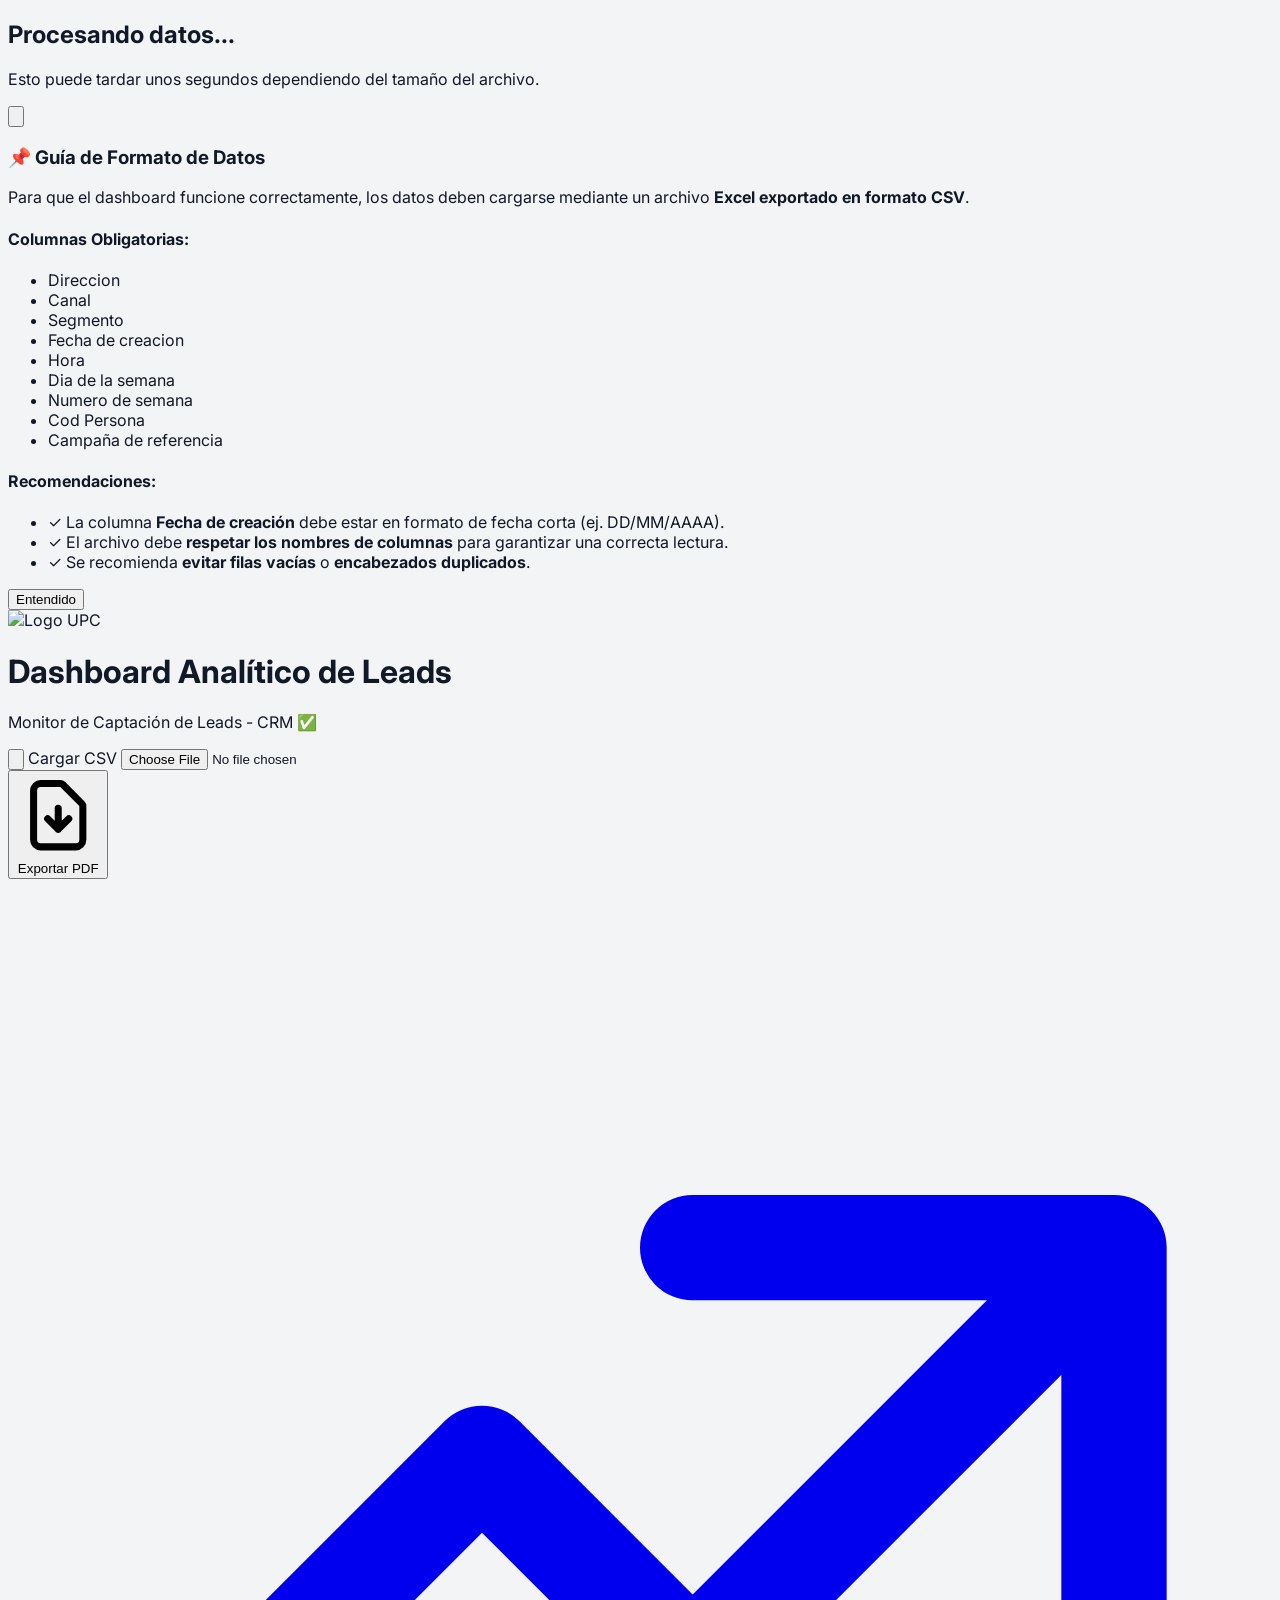
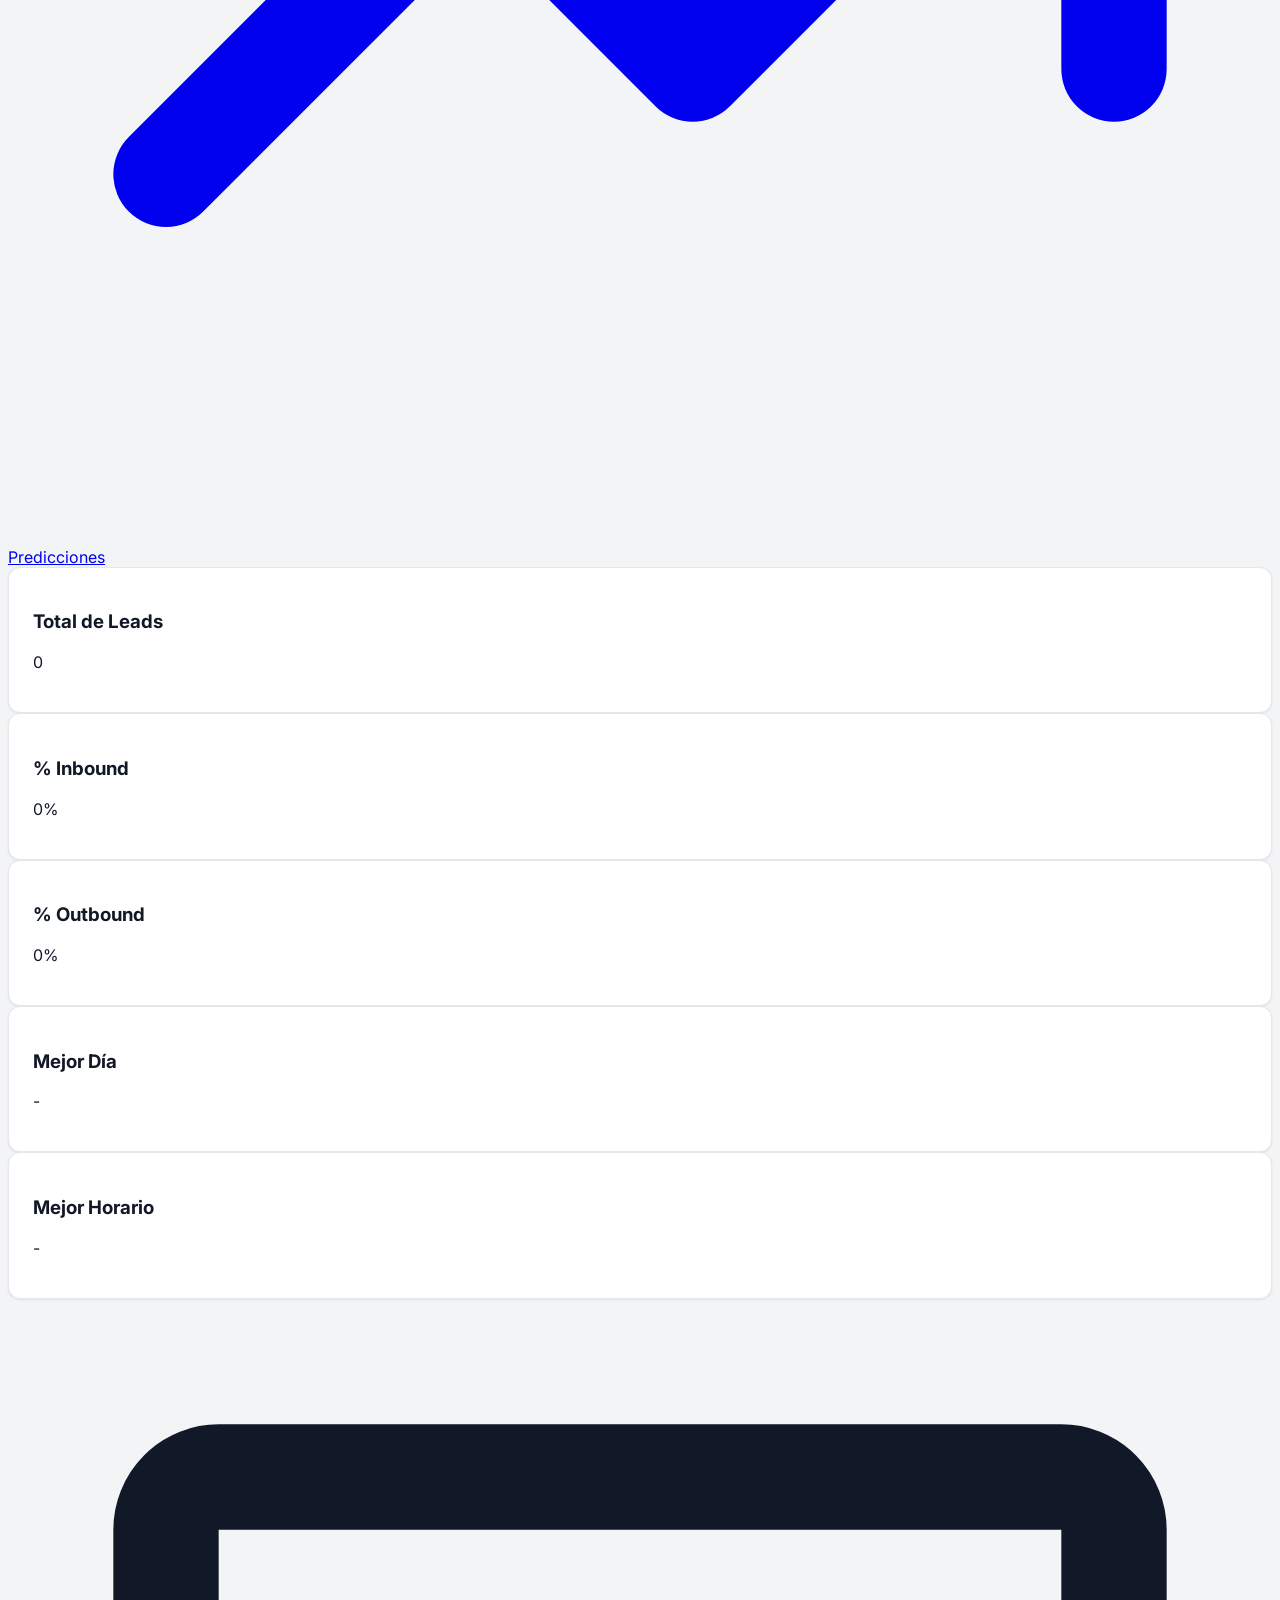
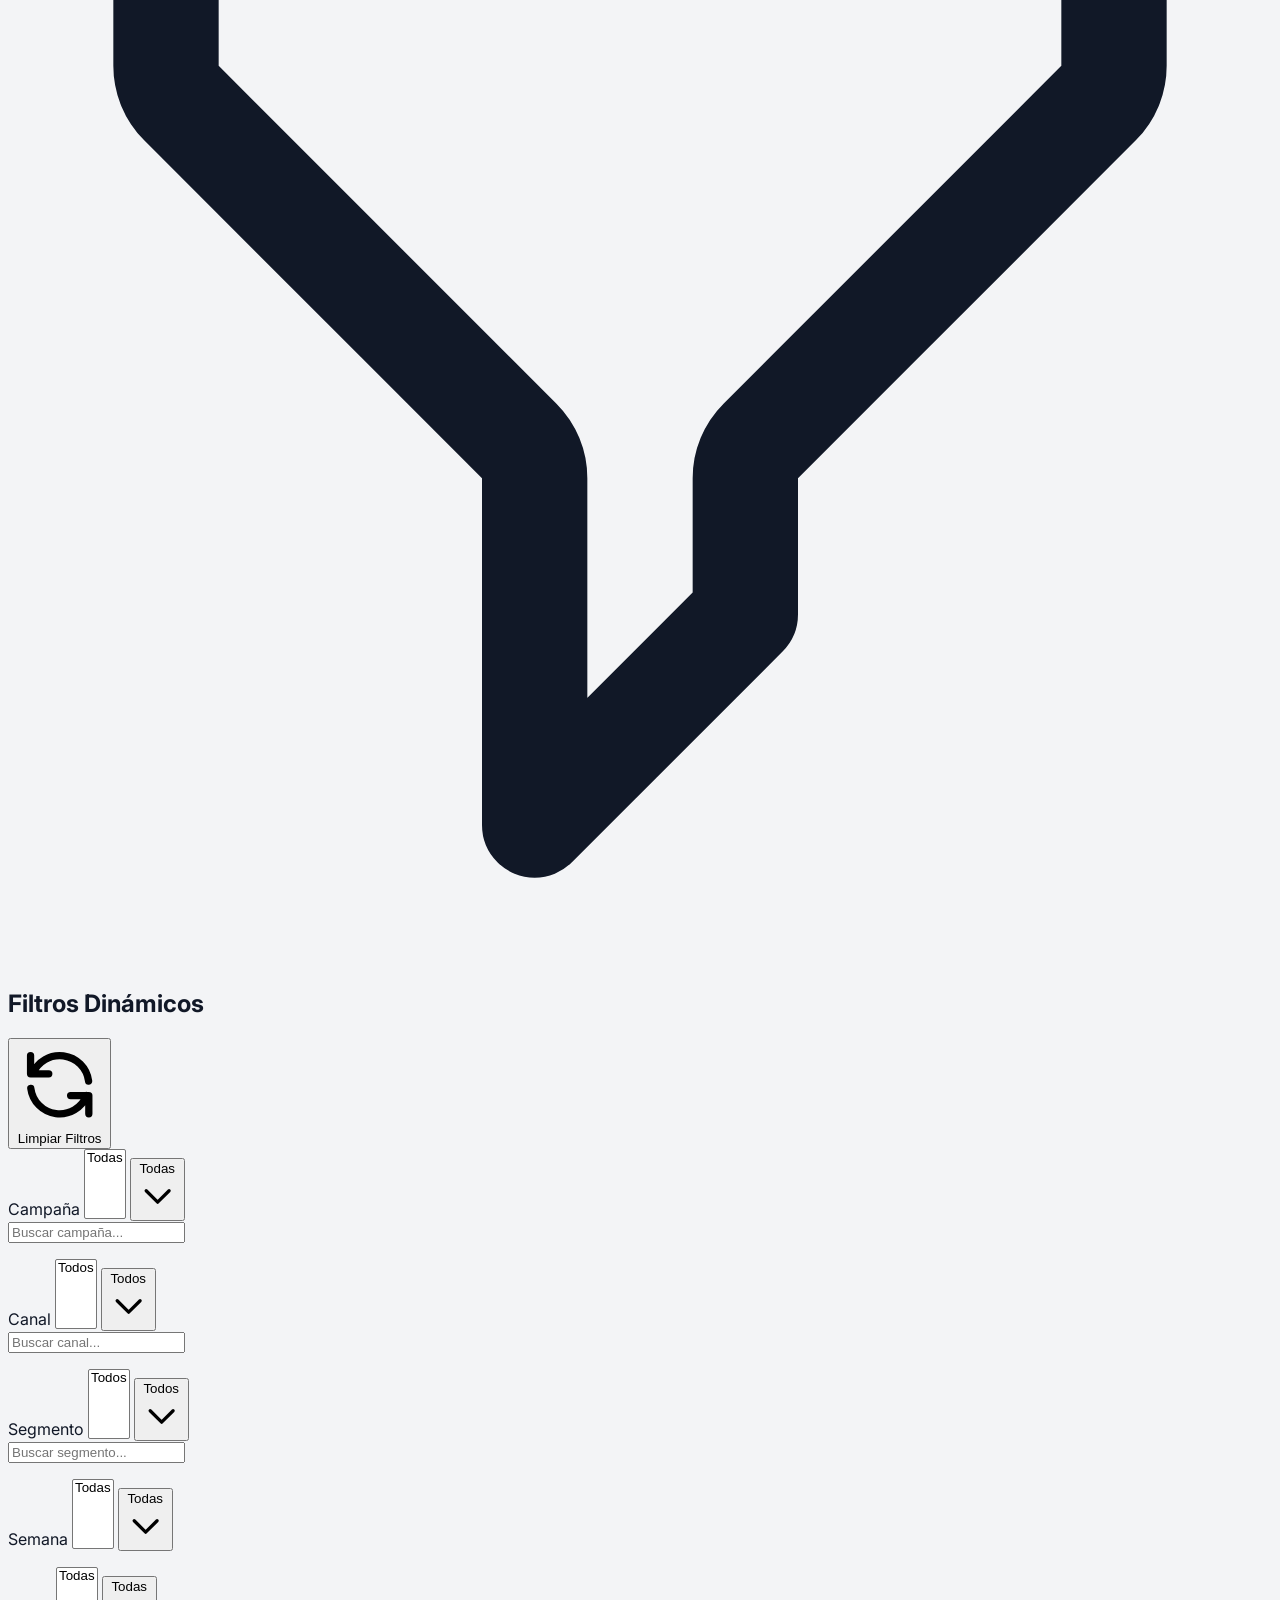
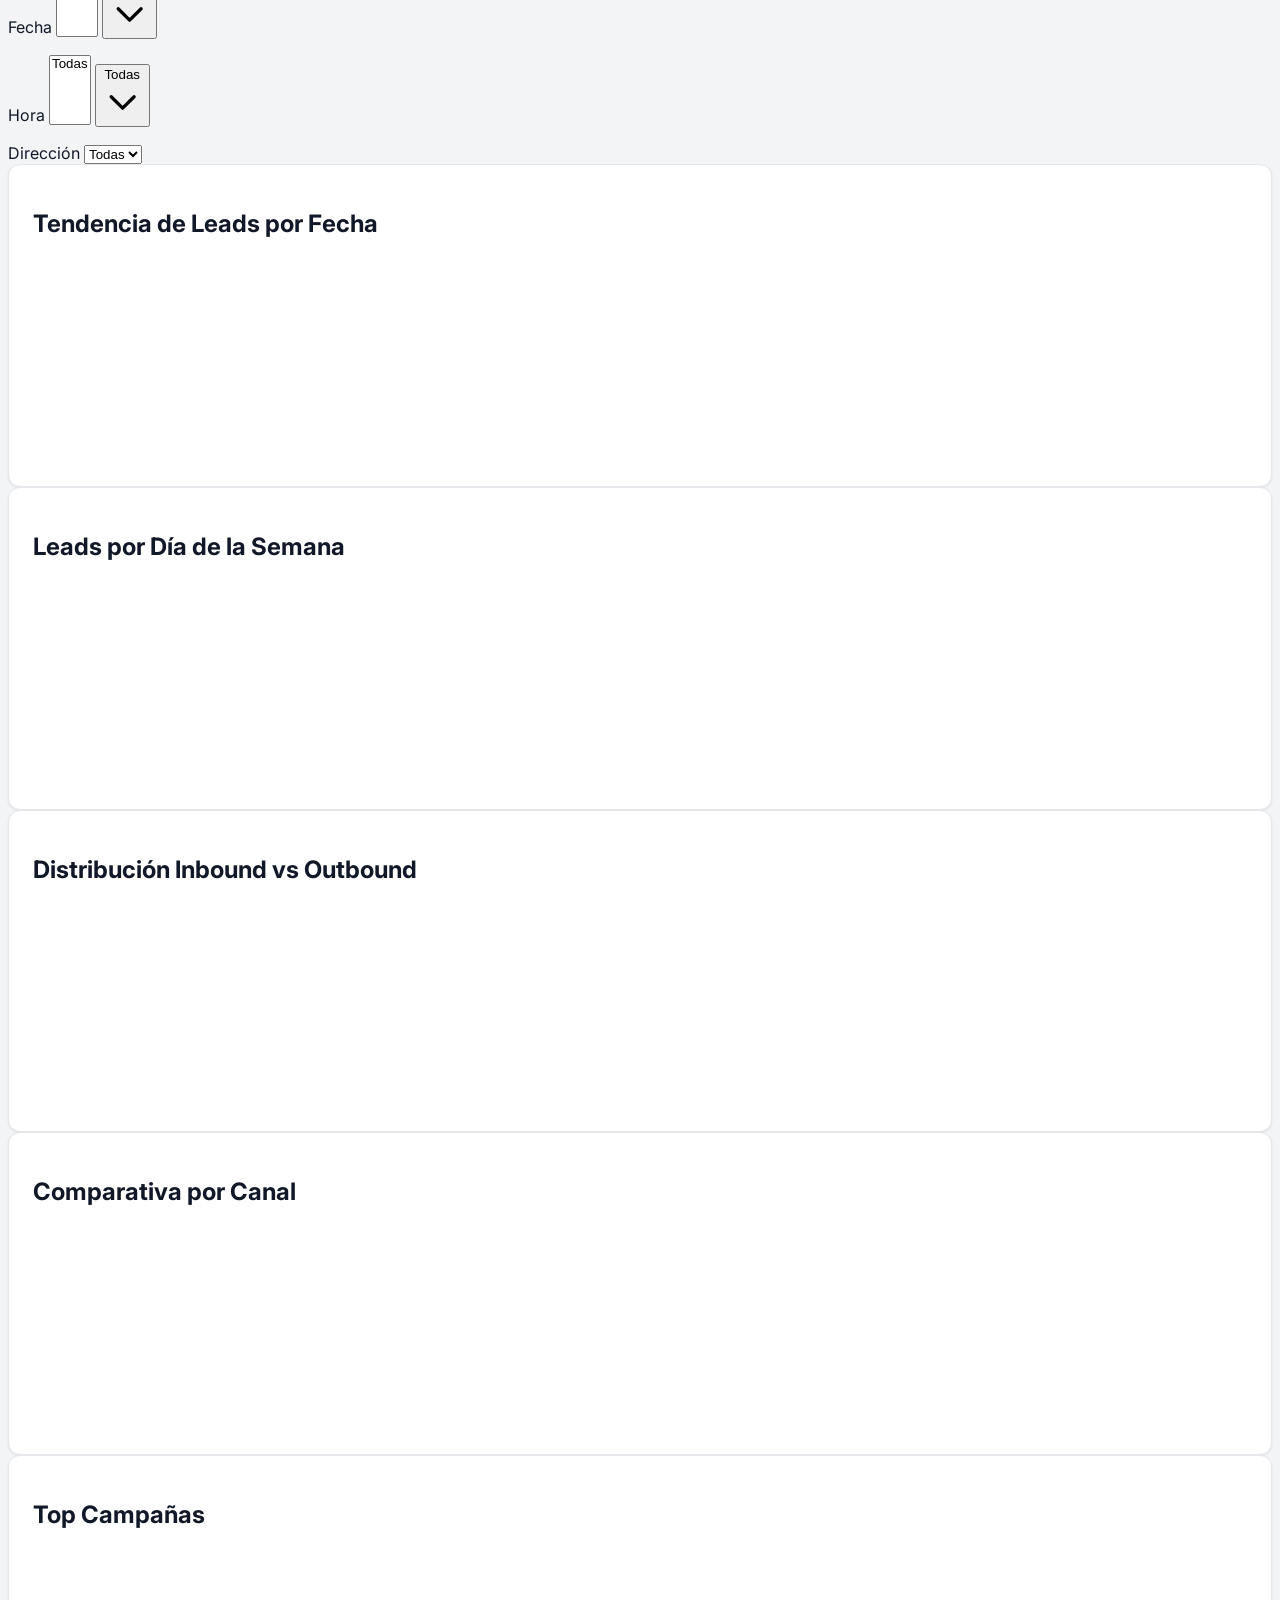
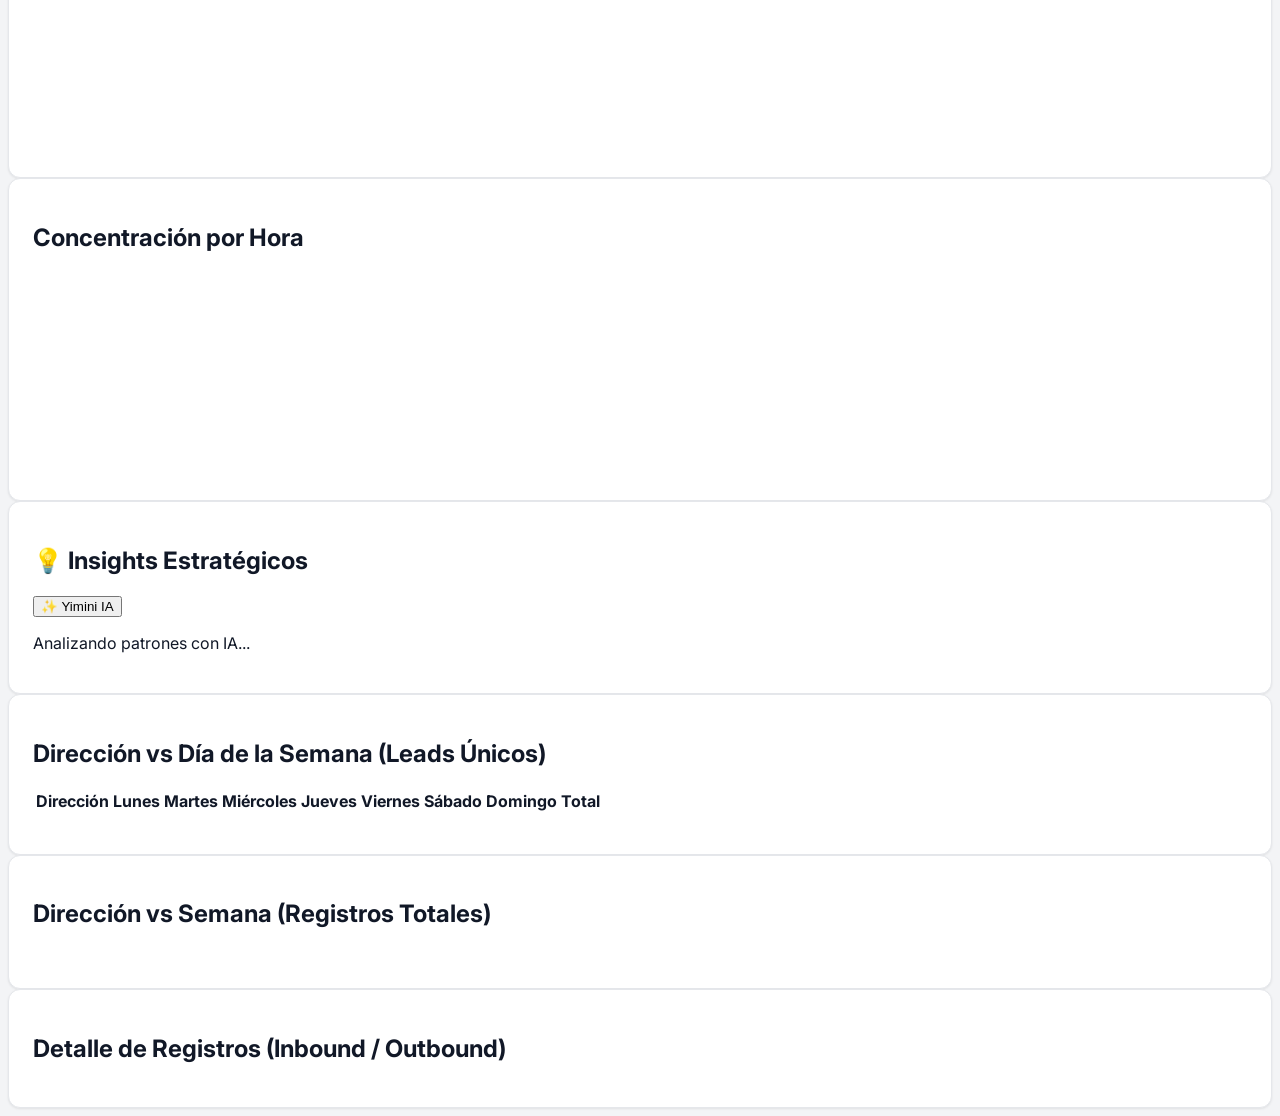
==== index.html @ 5281dd2a "Update index.html Quitamos la regla de leads unicos en el modulo de Dirección vs Semana" ====
<!DOCTYPE html>
<html lang="es">

<head>
    <meta charset="UTF-8">
    <meta name="viewport" content="width=device-width, initial-scale=1.0">
    <title>Dashboard Traffic UPC</title>
    <link rel="icon" type="image/x-icon" href="icon-upc.ico">
    <!-- Tailwind CSS (CDN) -->
    <script src="https://cdn.tailwindcss.com"></script>
    <!-- Chart.js (CDN) -->
    <script src="https://cdn.jsdelivr.net/npm/chart.js"></script>
    <!-- PapaParse (CDN) for CSV -->
    <script src="https://cdnjs.cloudflare.com/ajax/libs/PapaParse/5.4.1/papaparse.min.js"></script>
    <!-- Chart.js Plugin DataLabels -->
    <script src="https://cdn.jsdelivr.net/npm/chartjs-plugin-datalabels@2.0.0"></script>
    <!-- html2pdf.js (CDN) -->
    <script src="https://cdnjs.cloudflare.com/ajax/libs/html2pdf.js/0.10.1/html2pdf.bundle.min.js"></script>
    <!-- Google Fonts -->
    <link href="https://fonts.googleapis.com/css2?family=Inter:wght@300;400;500;600;700&display=swap" rel="stylesheet">
    <style>
        body {
            font-family: 'Inter', sans-serif;
            background-color: #f3f4f6;
            color: #111827;
        }

        .upc-red {
            color: #D50000;
        }

        .bg-upc-red {
            background-color: #D50000;
        }

        .border-upc-red {
            border-color: #D50000;
        }

        .card {
            background: white;
            border-radius: 12px;
            box-shadow: 0 1px 3px 0 rgba(0, 0, 0, 0.05), 0 1px 2px 0 rgba(0, 0, 0, 0.03);
            border: 1px solid #e5e7eb;
            padding: 1.5rem;
            transition: transform 0.2s, box-shadow 0.2s;
        }

        .card:hover {
            transform: translateY(-2px);
            box-shadow: 0 10px 15px -3px rgba(0, 0, 0, 0.05), 0 4px 6px -2px rgba(0, 0, 0, 0.025);
        }


    </style>
    <script>
        tailwind.config = {
            theme: {
                extend: {
                    fontFamily: { sans: ['Inter', 'sans-serif'] },
                    colors: {
                        upc: { red: '#D50000', dark: '#1F2937', gray: '#6B7280', light: '#F9FAFB' }
                    },
                    animation: {
                        'glow-pulse': 'glow-pulse 2s cubic-bezier(0.4, 0, 0.6, 1) infinite',
                    },
                    keyframes: {
                        'glow-pulse': {
                            '0%, 100%': { transform: 'scale(1)', boxShadow: '0 0 0 0 rgba(59, 130, 246, 0.6)' },
                            '50%': { transform: 'scale(1.05)', boxShadow: '0 0 0 10px rgba(59, 130, 246, 0)' },
                        }
                    }
                }
            }
        }
    </script>
</head>

<body class="p-6">
    <!-- Global Loader Overlay -->
    <div id="globalLoader"
        class="fixed inset-0 z-[100] hidden flex-col items-center justify-center bg-white/90 backdrop-blur-sm transition-opacity">
        <div class="animate-spin rounded-full h-16 w-16 border-t-4 border-b-4 border-red-600 mb-4 shadow-lg"></div>
        <h2 class="text-xl font-semibold text-gray-800">Procesando datos...</h2>
        <p class="text-sm text-gray-500 mt-2 text-center max-w-sm">Esto puede tardar unos segundos dependiendo del
            tamaño del archivo.</p>
    </div>

    <!-- Info Modal -->
    <div id="infoModal" class="fixed inset-0 z-[110] hidden flex items-center justify-center bg-gray-900/50 backdrop-blur-sm transition-opacity">
        <div class="bg-white rounded-xl shadow-2xl p-6 max-w-lg w-full mx-4 relative">
            <button onclick="document.getElementById('infoModal').classList.add('hidden')" class="absolute top-4 right-4 text-gray-400 hover:text-gray-600">
                <svg class="w-6 h-6" fill="none" stroke="currentColor" viewBox="0 0 24 24"><path stroke-linecap="round" stroke-linejoin="round" stroke-width="2" d="M6 18L18 6M6 6l12 12"></path></svg>
            </button>
            <h3 class="text-xl font-bold text-gray-900 mb-4 flex items-center">
                <span class="text-red-600 mr-2">📌</span> Guía de Formato de Datos
            </h3>
            <p class="text-sm text-gray-600 mb-4">
                Para que el dashboard funcione correctamente, los datos deben cargarse mediante un archivo <strong>Excel exportado en formato CSV</strong>.
            </p>
            <div class="bg-gray-50 border border-gray-200 rounded-lg p-4 mb-4">
                <h4 class="text-sm font-semibold text-gray-800 mb-2">Columnas Obligatorias:</h4>
                <ul class="grid grid-cols-2 gap-2 text-xs text-gray-600 list-disc list-inside font-medium">
                    <li>Direccion</li>
                    <li>Canal</li>
                    <li>Segmento</li>
                    <li>Fecha de creacion</li>
                    <li>Hora</li>
                    <li>Dia de la semana</li>
                    <li>Numero de semana</li>
                    <li>Cod Persona</li>
                    <li>Campaña de referencia</li>
                </ul>
            </div>
            <h4 class="text-sm font-semibold text-gray-800 mb-2">Recomendaciones:</h4>
            <ul class="text-sm text-gray-600 space-y-2 mb-6">
                <li class="flex items-start"><span class="text-green-500 mr-2 font-bold">✓</span> <span>La columna <strong>Fecha de creación</strong> debe estar en formato de fecha corta (ej. DD/MM/AAAA).</span></li>
                <li class="flex items-start"><span class="text-green-500 mr-2 font-bold">✓</span> <span>El archivo debe <strong>respetar los nombres de columnas</strong> para garantizar una correcta lectura.</span></li>
                <li class="flex items-start"><span class="text-green-500 mr-2 font-bold">✓</span> <span>Se recomienda <strong>evitar filas vacías</strong> o <strong>encabezados duplicados</strong>.</span></li>
            </ul>
            <button onclick="document.getElementById('infoModal').classList.add('hidden')" class="w-full bg-red-600 text-white font-medium py-2 rounded-lg hover:bg-red-700 transition shadow-sm">
                Entendido
            </button>
        </div>
    </div>


    <!-- Header -->
    <header
        class="flex flex-col md:flex-row justify-between items-start md:items-center mb-10 border-b border-gray-200 pb-6">
        <div class="mb-4 md:mb-0 flex items-center">
            <img src="upc.png" alt="Logo UPC" width="" class="h-12.5 w-auto mr-4 object-contain">
            <div>
                <h1 class="text-3xl font-bold text-gray-900 tracking-tight">Dashboard Analítico de Leads</h1>
                <p class="text-gray-500 mt-1 font-medium">Monitor de Captación de Leads - CRM ✅</p>
            </div>
        </div>
        <div class="flex items-center space-x-4">
            <div class="flex items-center space-x-2">
                  <button onclick="document.getElementById('infoModal').classList.remove('hidden')" class="text-gray-400 hover:text-red-600 transition bg-gray-50 hover:bg-red-50 p-2 rounded-lg border border-gray-200 shadow-sm" title="Guía de formato CSV">
                    <svg class="w-5 h-5" fill="none" stroke="currentColor" viewBox="0 0 24 24"><path stroke-linecap="round" stroke-linejoin="round" stroke-width="2" d="M13 16h-1v-4h-1m1-4h.01M21 12a9 9 0 11-18 0 9 9 0 0118 0z"></path></svg>
                </button>
                <label
                    class="bg-red-600 border border-gray-300 text-white px-4 py-2 rounded-lg shadow-sm cursor-pointer hover:bg-gray-50 hover:text-gray-900 font-medium transition text-sm">
                    Cargar CSV
                    <input type="file" id="dataFile" class="hidden" accept=".csv,.json">
                </label>
            </div>
             <button onclick="exportToPDF()"
                class="bg-gray-800 border border-gray-800 text-white px-4 py-2 rounded-lg shadow-sm hover:bg-gray-900 font-medium transition text-sm flex items-center gap-2">
                <svg class="w-4 h-4" fill="none" stroke="currentColor" viewBox="0 0 24 24"><path stroke-linecap="round" stroke-linejoin="round" stroke-width="2" d="M12 10v6m0 0l-3-3m3 3l3-3m2 8H7a2 2 0 01-2-2V5a2 2 0 012-2h5.586a1 1 0 01.707.293l5.414 5.414a1 1 0 01.293.707V19a2 2 0 01-2 2z"></path></svg>
                Exportar PDF
            </button>
             <a href="email_dashboard.html"
                    class="bg-blue-600 border border-blue-600 text-white px-4 py-2 rounded-lg shadow-sm hover:bg-blue-700 font-medium transition text-sm flex items-center gap-2">
                    <svg class="w-4 h-4" fill="none" stroke="currentColor" viewBox="0 0 24 24"><path stroke-linecap="round" stroke-linejoin="round" stroke-width="2" d="M13 7h8m0 0v8m0-8l-8 8-4-4-6 6"></path></svg>
                    Predicciones
                </a>
        </div>
    </header>

    <div id="exportable-area">
    <!-- KPIs -->
    <div class="grid grid-cols-1 md:grid-cols-5 gap-6 mb-10 kpi-container">
        <div class="card flex flex-col justify-center">
            <h3 class="text-gray-400 text-xs font-semibold uppercase tracking-wider">Total de Leads</h3>
            <p id="kpiTotal" class="text-4xl font-bold text-gray-900 mt-2">0</p>
        </div>
        <div class="card flex flex-col justify-center">
            <h3 class="text-gray-400 text-xs font-semibold uppercase tracking-wider">% Inbound</h3>
            <p id="kpiInbound" class="text-4xl font-bold text-gray-900 mt-2">0%</p>
        </div>
        <div class="card flex flex-col justify-center">
            <h3 class="text-gray-400 text-xs font-semibold uppercase tracking-wider">% Outbound</h3>
            <p id="kpiOutbound" class="text-4xl font-bold text-gray-900 mt-2">0%</p>
        </div>
        <div class="card flex flex-col justify-center">
            <h3 class="text-gray-400 text-xs font-semibold uppercase tracking-wider">Mejor Día</h3>
            <p id="kpiBestDay" class="text-4xl font-bold text-gray-900 mt-2">-</p>
        </div>
        <div class="card flex flex-col justify-center">
            <h3 class="text-gray-400 text-xs font-semibold uppercase tracking-wider">Mejor Horario</h3>
            <p id="kpiBestHour" class="text-4xl font-bold text-gray-900 mt-2">-</p>
        </div>
    </div>

    <!-- Filtros -->
    <div class="bg-white p-6 rounded-xl border border-gray-200 shadow-sm mb-10">
        <div class="flex justify-between items-center mb-4">
            <h2 class="text-sm font-bold text-gray-800 flex items-center">
                <svg class="w-5 h-5 mr-2 text-red-600" fill="none" stroke="currentColor" viewBox="0 0 24 24"><path stroke-linecap="round" stroke-linejoin="round" stroke-width="2" d="M3 4a1 1 0 011-1h16a1 1 0 011 1v2.586a1 1 0 01-.293.707l-6.414 6.414a1 1 0 00-.293.707V17l-4 4v-6.586a1 1 0 00-.293-.707L3.293 7.293A1 1 0 013 6.586V4z"></path></svg>
                Filtros Dinámicos
            </h2>
            <button type="button" onclick="resetFilters()" class="text-xs font-semibold text-gray-500 hover:text-red-600 transition flex items-center gap-1 bg-gray-50 hover:bg-gray-100 px-2.5 py-1.5 rounded-md border border-gray-200">
                <svg class="w-3.5 h-3.5" fill="none" stroke="currentColor" viewBox="0 0 24 24"><path stroke-linecap="round" stroke-linejoin="round" stroke-width="2" d="M4 4v5h.582m15.356 2A8.001 8.001 0 004.582 9m0 0H9m11 11v-5h-.581m0 0a8.003 8.003 0 01-15.357-2m15.357 2H15"></path></svg>
                Limpiar Filtros
            </button>
        </div>
        <div class="flex flex-wrap gap-5 items-start">
            <!-- Dropdown Múltiple: Campaña -->
            <div class="flex-1 min-w-[150px] relative" id="container-filterCampaign">
                <label class="block text-xs font-semibold text-gray-500 uppercase tracking-wider mb-2">Campaña</label>
                <select id="filterCampaign" multiple class="hidden"><option value="ALL">Todas</option></select>
                <button type="button" class="w-full bg-gray-50 border border-gray-200 text-gray-700 rounded-lg p-2.5 text-left hover:bg-gray-100 focus:ring-2 focus:ring-red-100 focus:border-red-500 focus:outline-none transition text-sm flex justify-between items-center" onclick="toggleDropdown('filterCampaign', event)">
                    <span id="label-filterCampaign" class="truncate block pr-2 font-medium">Todas</span>
                    <svg class="w-4 h-4 text-gray-400 shrink-0 ml-2" fill="none" stroke="currentColor" viewBox="0 0 24 24"><path stroke-linecap="round" stroke-linejoin="round" stroke-width="2" d="M19 9l-7 7-7-7"></path></svg>
                </button>
                <div id="dropdown-filterCampaign" class="absolute z-50 w-full mt-1 bg-white border border-gray-200 rounded-xl shadow-xl hidden flex flex-col max-h-60">
                    <div class="p-2 border-b border-gray-100">
                        <input type="text" placeholder="Buscar campaña..." class="dropdown-search w-full text-xs p-1.5 border border-gray-200 rounded focus:outline-none focus:border-red-400 focus:ring-1 focus:ring-red-400 transition" data-list-id="list-filterCampaign" onkeyup="filterDropdownOptions('list-filterCampaign', this.value)" onclick="event.stopPropagation()">
                    </div>
                    <ul id="list-filterCampaign" class="p-1 space-y-0.5 overflow-y-auto flex-1"></ul>
                </div>
            </div>

            <!-- Dropdown Múltiple: Canal -->
            <div class="flex-1 min-w-[150px] relative" id="container-filterChannel">
                <label class="block text-xs font-semibold text-gray-500 uppercase tracking-wider mb-2">Canal</label>
                <select id="filterChannel" multiple class="hidden"><option value="ALL">Todos</option></select>
                <button type="button" class="w-full bg-gray-50 border border-gray-200 text-gray-700 rounded-lg p-2.5 text-left hover:bg-gray-100 focus:ring-2 focus:ring-red-100 focus:border-red-500 focus:outline-none transition text-sm flex justify-between items-center" onclick="toggleDropdown('filterChannel', event)">
                    <span id="label-filterChannel" class="truncate block pr-2 font-medium">Todos</span>
                    <svg class="w-4 h-4 text-gray-400 shrink-0 ml-2" fill="none" stroke="currentColor" viewBox="0 0 24 24"><path stroke-linecap="round" stroke-linejoin="round" stroke-width="2" d="M19 9l-7 7-7-7"></path></svg>
                </button>
                <div id="dropdown-filterChannel" class="absolute z-50 w-full mt-1 bg-white border border-gray-200 rounded-xl shadow-xl hidden flex flex-col max-h-60">
                    <div class="p-2 border-b border-gray-100">
                        <input type="text" placeholder="Buscar canal..." class="dropdown-search w-full text-xs p-1.5 border border-gray-200 rounded focus:outline-none focus:border-red-400 focus:ring-1 focus:ring-red-400 transition" data-list-id="list-filterChannel" onkeyup="filterDropdownOptions('list-filterChannel', this.value)" onclick="event.stopPropagation()">
                    </div>
                    <ul id="list-filterChannel" class="p-1 space-y-0.5 overflow-y-auto flex-1"></ul>
                </div>
            </div>

            <!-- Dropdown Múltiple: Segmento -->
            <div class="flex-1 min-w-[150px] relative" id="container-filterSegment">
                <label class="block text-xs font-semibold text-gray-500 uppercase tracking-wider mb-2">Segmento</label>
                <select id="filterSegment" multiple class="hidden"><option value="ALL">Todos</option></select>
                <button type="button" class="w-full bg-gray-50 border border-gray-200 text-gray-700 rounded-lg p-2.5 text-left hover:bg-gray-100 focus:ring-2 focus:ring-red-100 focus:border-red-500 focus:outline-none transition text-sm flex justify-between items-center" onclick="toggleDropdown('filterSegment', event)">
                    <span id="label-filterSegment" class="truncate block pr-2 font-medium">Todos</span>
                    <svg class="w-4 h-4 text-gray-400 shrink-0 ml-2" fill="none" stroke="currentColor" viewBox="0 0 24 24"><path stroke-linecap="round" stroke-linejoin="round" stroke-width="2" d="M19 9l-7 7-7-7"></path></svg>
                </button>
                <div id="dropdown-filterSegment" class="absolute z-50 w-full mt-1 bg-white border border-gray-200 rounded-xl shadow-xl hidden flex flex-col max-h-60">
                    <div class="p-2 border-b border-gray-100">
                        <input type="text" placeholder="Buscar segmento..." class="dropdown-search w-full text-xs p-1.5 border border-gray-200 rounded focus:outline-none focus:border-red-400 focus:ring-1 focus:ring-red-400 transition" data-list-id="list-filterSegment" onkeyup="filterDropdownOptions('list-filterSegment', this.value)" onclick="event.stopPropagation()">
                    </div>
                    <ul id="list-filterSegment" class="p-1 space-y-0.5 overflow-y-auto flex-1"></ul>
                </div>
            </div>

            <!-- Dropdown Múltiple: Semana -->
            <div class="flex-1 min-w-[150px] relative" id="container-filterWeek">
                <label class="block text-xs font-semibold text-gray-500 uppercase tracking-wider mb-2">Semana</label>
                <select id="filterWeek" multiple class="hidden"><option value="ALL">Todas</option></select>
                <button type="button" class="w-full bg-gray-50 border border-gray-200 text-gray-700 rounded-lg p-2.5 text-left hover:bg-gray-100 focus:ring-2 focus:ring-red-100 focus:border-red-500 focus:outline-none transition text-sm flex justify-between items-center" onclick="toggleDropdown('filterWeek', event)">
                    <span id="label-filterWeek" class="truncate block pr-2 font-medium">Todas</span>
                    <svg class="w-4 h-4 text-gray-400 shrink-0 ml-2" fill="none" stroke="currentColor" viewBox="0 0 24 24"><path stroke-linecap="round" stroke-linejoin="round" stroke-width="2" d="M19 9l-7 7-7-7"></path></svg>
                </button>
                <div id="dropdown-filterWeek" class="absolute z-50 w-full mt-1 bg-white border border-gray-200 rounded-xl shadow-xl hidden max-h-60 overflow-y-auto">
                    <ul id="list-filterWeek" class="p-1 space-y-0.5"></ul>
                </div>
            </div>

            <!-- Dropdown Múltiple: Fecha -->
            <div class="flex-1 min-w-[150px] relative" id="container-filterDate">
                <label class="block text-xs font-semibold text-gray-500 uppercase tracking-wider mb-2">Fecha</label>
                <select id="filterDate" multiple class="hidden"><option value="ALL">Todas</option></select>
                <button type="button" class="w-full bg-gray-50 border border-gray-200 text-gray-700 rounded-lg p-2.5 text-left hover:bg-gray-100 focus:ring-2 focus:ring-red-100 focus:border-red-500 focus:outline-none transition text-sm flex justify-between items-center" onclick="toggleDropdown('filterDate', event)">
                    <span id="label-filterDate" class="truncate block pr-2 font-medium">Todas</span>
                    <svg class="w-4 h-4 text-gray-400 shrink-0 ml-2" fill="none" stroke="currentColor" viewBox="0 0 24 24"><path stroke-linecap="round" stroke-linejoin="round" stroke-width="2" d="M19 9l-7 7-7-7"></path></svg>
                </button>
                <div id="dropdown-filterDate" class="absolute z-50 w-full mt-1 bg-white border border-gray-200 rounded-xl shadow-xl hidden max-h-60 overflow-y-auto">
                    <ul id="list-filterDate" class="p-1 space-y-0.5"></ul>
                </div>
            </div>

             <!-- Dropdown Múltiple: Hora -->
            <div class="flex-1 min-w-[150px] relative" id="container-filterHour">
                <label class="block text-xs font-semibold text-gray-500 uppercase tracking-wider mb-2">Hora</label>
                <select id="filterHour" multiple class="hidden"><option value="ALL">Todas</option></select>
                <button type="button" class="w-full bg-gray-50 border border-gray-200 text-gray-700 rounded-lg p-2.5 text-left hover:bg-gray-100 focus:ring-2 focus:ring-red-100 focus:border-red-500 focus:outline-none transition text-sm flex justify-between items-center" onclick="toggleDropdown('filterHour', event)">
                    <span id="label-filterHour" class="truncate block pr-2 font-medium">Todas</span>
                    <svg class="w-4 h-4 text-gray-400 shrink-0 ml-2" fill="none" stroke="currentColor" viewBox="0 0 24 24"><path stroke-linecap="round" stroke-linejoin="round" stroke-width="2" d="M19 9l-7 7-7-7"></path></svg>
                </button>
                <div id="dropdown-filterHour" class="absolute z-50 w-full mt-1 bg-white border border-gray-200 rounded-xl shadow-xl hidden max-h-60 overflow-y-auto">
                    <ul id="list-filterHour" class="p-1 space-y-0.5"></ul>
                </div>
            </div>

            <!-- Single Select: Dirección -->
            <div class="flex-1 min-w-[150px]">
                <label class="block text-xs font-semibold text-gray-500 uppercase tracking-wider mb-2">Dirección</label>
                <select id="filterDirection"
                    class="w-full bg-gray-50 border border-gray-200 text-gray-700 rounded-lg p-2.5 focus:ring-2 focus:ring-red-100 focus:border-red-500 focus:outline-none transition text-sm"
                    onchange="applyFilters()">
                    <option value="ALL">Todas</option>
                </select>
            </div>
        </div>
    </div>

    <!-- Contenido Principal -->
    <div class="grid grid-cols-1 lg:grid-cols-2 gap-8 mb-8 chart-container">
        <!-- Gráficos -->
        <div class="card">
            <h2 class="text-xl font-semibold mb-4 text-gray-800">Tendencia de Leads por Fecha</h2>
            <canvas id="lineChart" height="200"></canvas>
        </div>
        <div class="card">
            <h2 class="text-xl font-semibold mb-4 text-gray-800">Leads por Día de la Semana</h2>
            <canvas id="barChart" height="200"></canvas>
        </div>
        <div class="card">
            <h2 class="text-xl font-semibold mb-4 text-gray-800">Distribución Inbound vs Outbound</h2>
            <div class="w-2/3 mx-auto">
                <canvas id="doughnutChart" height="200"></canvas>
            </div>
        </div>
        <div class="card flex flex-col justify-between">
            <div>
                <h2 class="text-xl font-semibold mb-4 text-gray-800">Comparativa por Canal</h2>
                <canvas id="channelChart" height="200"></canvas>
            </div>
        </div>
        <div class="card flex flex-col justify-between">
            <div>
                <h2 class="text-xl font-semibold mb-4 text-gray-800">Top Campañas</h2>
                <div class="w-3/4 mx-auto">
                    <canvas id="topCampaignsChart" height="200"></canvas>
                </div>
            </div>
        </div>
        <div class="card flex flex-col justify-between">
            <div>
                <h2 class="text-xl font-semibold mb-4 text-gray-800">Concentración por Hora</h2>
                <canvas id="scatterChart" height="200"></canvas>
            </div>
        </div>
        <div class="card bg-red-50/50 border-transparent shadow-none relative flex flex-col lg:col-span-2">
            <div class="flex justify-between items-center mb-6">
                <h2 class="text-lg font-semibold text-red-800 flex items-center tracking-tight">
                    <span class="mr-2">💡</span> Insights Estratégicos
                </h2>
                <button onclick="generateGeminiInsights()" class="text-xs font-bold bg-gradient-to-r from-blue-600 to-indigo-600 text-white px-4 py-2 rounded-full hover:from-blue-700 hover:to-indigo-700 transition-all flex items-center gap-1 shadow-lg border border-blue-400 animate-glow-pulse">
                    <span class="text-yellow-300">✨</span> Yimini IA
                </button>
            </div>
            <div id="geminiLoader" class="hidden flex-col items-center justify-center py-4">
                <div class="animate-spin rounded-full h-8 w-8 border-t-2 border-b-2 border-blue-600 mb-2"></div>
                <p class="text-xs text-blue-600 font-medium">Analizando patrones con IA...</p>
            </div>
            <ul id="insightsList" class="space-y-4 text-red-900 text-sm leading-relaxed flex-1">
                <!-- Dinámico -->
            </ul>
        </div>
    </div>

    <!-- Tablas Dinámicas -->
    <div class="grid grid-cols-1 gap-8 mb-8 pivot-container">
        <!-- Tabla Día de la Semana -->
        <div class="card overflow-x-auto">
            <h2 class="text-lg font-semibold mb-6 text-gray-900 tracking-tight">Dirección vs Día de la Semana (Leads Únicos)</h2>
            <div class="rounded-lg border border-gray-200 overflow-hidden">
                <table class="min-w-full text-sm text-left text-gray-600" id="pivotTable">
                    <thead class="bg-gray-50 text-gray-500 uppercase text-xs tracking-wider border-b border-gray-200">
                        <tr>
                            <th class="px-4 py-3 font-medium">Dirección</th>
                            <th class="px-4 py-3 font-medium">Lunes</th>
                            <th class="px-4 py-3 font-medium">Martes</th>
                            <th class="px-4 py-3 font-medium">Miércoles</th>
                            <th class="px-4 py-3 font-medium">Jueves</th>
                            <th class="px-4 py-3 font-medium">Viernes</th>
                            <th class="px-4 py-3 font-medium">Sábado</th>
                            <th class="px-4 py-3 font-medium">Domingo</th>
                            <th class="px-4 py-3 font-medium text-red-600">Total</th>
                        </tr>
                    </thead>
                    <tbody id="pivotBody" class="divide-y divide-gray-100">
                        <!-- Dinámico -->
                    </tbody>
                </table>
            </div>
            <p id="disclaimerPivotDay" class="text-xs text-gray-500 mt-3 italic text-right font-medium"></p>
        </div>

        <!-- Tabla Semana -->
        <div class="card overflow-x-auto">
            <h2 class="text-lg font-semibold mb-6 text-gray-900 tracking-tight">Dirección vs Semana (Registros Totales)</h2>
            <div class="rounded-lg border border-gray-200 overflow-hidden">
                <table class="min-w-full text-sm text-left text-gray-600" id="pivotSemanaTable">
                    <thead class="bg-gray-50 text-gray-500 uppercase text-xs tracking-wider border-b border-gray-200" id="pivotSemanaHead">
                        <!-- Dinámico -->
                    </thead>
                    <tbody id="pivotSemanaBody" class="divide-y divide-gray-100">
                        <!-- Dinámico -->
                    </tbody>
                </table>
            </div>
            <p id="disclaimerPivotWeek" class="text-xs text-gray-500 mt-3 italic text-right font-medium"></p>
        </div>
        
        <!-- Tabla Detallada Outbound/Inbound -->
        <div class="card overflow-x-auto md:col-span-1">
            <h2 class="text-lg font-semibold mb-6 text-gray-900 tracking-tight">Detalle de Registros (Inbound / Outbound)</h2>
            <div class="rounded-lg border border-gray-200 overflow-hidden">
                <div class="max-h-96 overflow-y-auto">
                    <table class="min-w-full text-sm text-left text-gray-600" id="detailedTable">
                        <thead class="bg-gray-50 text-gray-500 uppercase text-xs tracking-wider border-b border-gray-200 sticky top-0 z-10 shadow-sm" id="detailedTableHead">
                            <!-- Dinámico -->
                        </thead>
                        <tbody id="detailedTableBody" class="divide-y divide-gray-100">
                            <!-- Dinámico -->
                        </tbody>
                        <tfoot id="detailedTableFoot" class="bg-gray-50 font-semibold border-t border-gray-200 text-gray-900 sticky bottom-0 z-10 shadow-sm">
                            <!-- Dinámico -->
                        </tfoot>
                    </table>
                </div>
            </div>
        </div>
    </div>

    <script>
        let rawData = [];
        let filteredData = [];
        let charts = {};

        // Variables de ordenamiento de la tabla
        let detailedSortCol = 'total';
        let detailedSortAsc = false;

        const daysOrder = ['lunes', 'martes', 'miércoles', 'jueves', 'viernes', 'sábado', 'domingo'];

        function setDetailedSort(col) {
            if (detailedSortCol === col) {
                detailedSortAsc = !detailedSortAsc;
            } else {
                detailedSortCol = col;
                detailedSortAsc = (col !== 'total'); // Texto ascendente, números descendente
            }
            renderDetailedTable();
        }

        function showLoader() {
            const loader = document.getElementById('globalLoader');
            loader.classList.remove('hidden');
            loader.classList.add('flex');
        }

        function hideLoader() {
            const loader = document.getElementById('globalLoader');
            loader.classList.add('hidden');
            loader.classList.remove('flex');
        }

        /**
         * Event Listener para el input de tipo archivo.
         * Lee el archivo CSV o JSON subido por el usuario.
         * Para archivos CSV, maneja problemas de encoding (ANSI vs UTF-8) 
         * y normaliza los nombres de las columnas para evitar errores de mapeo en Excel.
         */
        document.getElementById('dataFile').addEventListener('change', function (e) {
            const file = e.target.files[0];
            if (!file) return;

            showLoader();
            setTimeout(() => {
                const reader = new FileReader();
                reader.onload = function (event) {
                    const buffer = event.target.result;
                    let content = "";

                    if (file.name.endsWith('.json')) {
                        content = new TextDecoder("utf-8").decode(buffer);
                        try {
                            rawData = JSON.parse(content);
                            initDashboard();
                        } catch (err) {
                            alert("Error leyendo JSON");
                        }
                        hideLoader();
                    } else if (file.name.endsWith('.csv')) {
                        // 1. Intentar decodificar como UTF-8
                        let utf8Decoder = new TextDecoder("utf-8");
                        content = utf8Decoder.decode(buffer);

                        // 2. Si el texto resultante tiene el carácter de reemplazo '' (\uFFFD),
                        // significa que no era UTF-8 puro, sino probablemente ANSI (Excel Windows).
                        if (content.includes('\uFFFD')) {
                            let ansiDecoder = new TextDecoder("windows-1252");
                            content = ansiDecoder.decode(buffer);
                        }

                        Papa.parse(content, {
                            header: true,
                            skipEmptyLines: true,
                            complete: function (results) {
                                // Normalización robusta de columnas y datos para evitar errores de Excel/CSV
                                rawData = results.data.map(row => {
                                    const newRow = {};
                                    for (let key in row) {
                                        if (row.hasOwnProperty(key)) {
                                            // Limpiar la clave (quitar BOM, espacios extra, tildes y pasar a minúsculas)
                                            const cleanKey = key.replace(/^\uFEFF/, '').trim().toLowerCase().normalize("NFD").replace(/[\u0300-\u036f]/g, "");
                                            const val = row[key] ? row[key].toString().trim() : "";

                                            if (cleanKey === 'direccion') {
                                                newRow['Dirección'] = val.toLowerCase().includes('in') ? 'Inbound' : (val.toLowerCase().includes('out') ? 'Outbound' : val);
                                            }
                                            else if (cleanKey === 'canal') newRow['Canal'] = val;
                                            else if (cleanKey === 'segmento') newRow['Segmento'] = val;
                                            else if (cleanKey === 'fecha de creacion' || cleanKey === 'fecha creacion') newRow['Fecha de creación'] = val;
                                            else if (cleanKey === 'dia de la semana' || cleanKey === 'dia semana') {
                                                const d = val.toLowerCase().normalize("NFD").replace(/[\u0300-\u036f]/g, "");
                                                const mapDays = { 'lunes': 'lunes', 'martes': 'martes', 'miercoles': 'miércoles', 'jueves': 'jueves', 'viernes': 'viernes', 'sabado': 'sábado', 'domingo': 'domingo' };
                                                newRow['Día de la semana'] = mapDays[d] || val;
                                            }
                                            else if (cleanKey === 'numero de semana' || cleanKey === 'semana') newRow['Número de semana'] = val;
                                            else if (cleanKey === 'cod persona' || cleanKey === 'codigo persona' || cleanKey === 'id persona') newRow['Cod Persona'] = val;
                                            else if (cleanKey === 'codigo de campana' || cleanKey === 'codigo campana' || cleanKey === 'campana' || cleanKey === 'campana de referencia') newRow['Campaña de referencia'] = val;
                                            else if (cleanKey === 'hora' || cleanKey === 'hora de creacion') {
                                                newRow['Hora'] = val;
                                                if (val.trim() !== '') {
                                                    let match = val.toLowerCase().match(/(\d+):(\d+)/);
                                                    if (match) {
                                                        let h = parseInt(match[1], 10);
                                                        if (val.toLowerCase().includes('pm') && h < 12) h += 12;
                                                        if (val.toLowerCase().includes('am') && h === 12) h = 0;
                                                        newRow['Hora_parsed'] = h;
                                                    } else if (!isNaN(parseInt(val))) {
                                                        newRow['Hora_parsed'] = parseInt(val);
                                                    }
                                                }
                                            }
                                            else newRow[key] = val;
                                        }
                                    }
                                    return newRow;
                                });
                                initDashboard();
                                hideLoader();
                            }
                        });
                    }
                };
                // Usar readAsArrayBuffer en lugar de readAsText para controlar el encoding
                reader.readAsArrayBuffer(file);
            }, 50);
        });

        /**
         * Inicializa el estado del dashboard:
         * Aplica los filtros iniciales (todos) y renderiza la interfaz.
         */
        function initDashboard() {
            applyFilters();
        }

        function filterDropdownOptions(listId, query) {
            const list = document.getElementById(listId);
            if (!list) return;
            const items = list.querySelectorAll('li');
            const q = query.toLowerCase().normalize("NFD").replace(/[\u0300-\u036f]/g, "");
            
            items.forEach(li => {
                const textEl = li.querySelector('span');
                if (!textEl) return;
                const text = textEl.innerText.toLowerCase().normalize("NFD").replace(/[\u0300-\u036f]/g, "");
                if (text.includes(q)) {
                    li.style.display = '';
                } else {
                    li.style.display = 'none';
                }
            });
        }

        let activeDropdown = null;

        function toggleDropdown(id, event) {
            if (event) event.stopPropagation();
            const dropdown = document.getElementById(`dropdown-${id}`);
            
            // Cerrar el activo si es distinto
            if (activeDropdown && activeDropdown !== id) {
                document.getElementById(`dropdown-${activeDropdown}`).classList.add('hidden');
            }
            
            if (dropdown.classList.contains('hidden')) {
                dropdown.classList.remove('hidden');
                activeDropdown = id;
            } else {
                dropdown.classList.add('hidden');
                activeDropdown = null;
            }
        }

        // Cerrar dropdown al hacer click fuera
        document.addEventListener('click', function(e) {
            if (activeDropdown) {
                const container = document.getElementById(`container-${activeDropdown}`);
                if (!container.contains(e.target)) {
                    document.getElementById(`dropdown-${activeDropdown}`).classList.add('hidden');
                    activeDropdown = null;
                }
            }
        });

        function handleCheckboxChange(id, value, isChecked) {
            const sel = document.getElementById(id);
            
            if (value === 'ALL') {
                Array.from(sel.options).forEach(o => o.selected = (o.value === 'ALL'));
            } else {
                const optAll = sel.querySelector('option[value="ALL"]');
                if (optAll) optAll.selected = false;
                
                const opt = sel.querySelector(`option[value="${value}"]`);
                if (opt) opt.selected = isChecked;
                
                const selectedValues = Array.from(sel.selectedOptions).map(o => o.value);
                if (selectedValues.length === 0 && optAll) {
                    optAll.selected = true;
                }
            }
            applyFilters();
        }

        function renderCustomDropdown(id) {
            const sel = document.getElementById(id);
            if (!sel || !sel.hasAttribute('multiple')) return;
            
            const list = document.getElementById(`list-${id}`);
            const label = document.getElementById(`label-${id}`);
            if (!list || !label) return;
            
            let html = '';
            let selectedTexts = [];
            
            Array.from(sel.options).forEach(opt => {
                if (opt.selected && opt.value !== 'ALL') selectedTexts.push(opt.text);
                
                const isAll = opt.value === 'ALL';
                html += `
                <li>
                    <label class="flex items-center p-2 hover:bg-red-50 rounded-lg cursor-pointer transition text-sm">
                        <input type="checkbox" value="${opt.value}" class="w-4 h-4 mr-3 rounded border-gray-300 text-red-600 focus:ring-red-500 transition cursor-pointer" ${opt.selected ? 'checked' : ''} onchange="handleCheckboxChange('${id}', this.value, this.checked)">
                        <span class="text-gray-700 truncate ${isAll ? 'font-semibold' : ''}">${opt.text}</span>
                    </label>
                </li>
                `;
            });
            
            list.innerHTML = html;
            
            // Si hay un término de búsqueda activo, re-aplicarlo
            const searchInput = document.querySelector(`input[data-list-id="list-${id}"]`);
            if (searchInput && searchInput.value) {
                filterDropdownOptions(`list-${id}`, searchInput.value);
            }
            
            const firstText = sel.options.length > 0 ? (sel.querySelector('option[value="ALL"]')?.text || 'Todos') : 'Todos';
            if (selectedTexts.length === 0 || sel.options[0].selected) {
                label.innerHTML = firstText;
                label.classList.remove('text-red-700');
            } else if (selectedTexts.length <= 2) {
                label.innerHTML = selectedTexts.join(', ');
                label.classList.add('text-red-700');
            } else {
                label.innerHTML = `${selectedTexts.length} seleccionados`;
                label.classList.add('text-red-700');
            }
        }

        /**
         * Actualiza dinámicamente las opciones de los selectores (Filtros en cascada).
         * Calcula las opciones disponibles para cada filtro basándose en la selección actual
         * de los DEMÁS filtros, permitiendo que las listas se reduzcan lógicamente sin crear bloqueos.
         */
        function updateFilterOptions(camp, chan, seg, dateVal, weekVal, hourVal, dirVal) {
            const hasAll = arr => arr.length === 0 || arr.includes('ALL');
            
            const fillSelect = (id, options, currentVals) => {
                const sel = document.getElementById(id);
                const isMulti = sel.hasAttribute('multiple');
                const firstText = sel.options.length > 0 ? (sel.querySelector('option[value="ALL"]')?.text || 'Todos') : 'Todos';
                
                let html = `<option value="ALL" ${hasAll(currentVals) ? 'selected' : ''}>${firstText}</option>`;
                options.forEach(opt => {
                    const safeOpt = String(opt).replace(/"/g, '&quot;');
                    let isSelected = false;
                    if (id === 'filterHour') {
                        const hVal = String(opt).split(':')[0];
                        isSelected = currentVals.includes(hVal) && !hasAll(currentVals);
                        html += `<option value="${hVal}" ${isSelected ? 'selected' : ''}>${opt}</option>`;
                    } else {
                        isSelected = currentVals.includes(String(opt)) && !hasAll(currentVals);
                        html += `<option value="${safeOpt}" ${isSelected ? 'selected' : ''}>${opt}</option>`;
                    }
                });
                sel.innerHTML = html;

                if (isMulti) {
                    renderCustomDropdown(id);
                }
            };

            const getOptions = (filterKey, skipValId) => {
                const subset = rawData.filter(d => {
                    return (skipValId === 'filterCampaign' || hasAll(camp) || camp.includes(String(d['Campaña de referencia']))) &&
                        (skipValId === 'filterChannel' || hasAll(chan) || chan.includes(String(d['Canal']))) &&
                        (skipValId === 'filterSegment' || hasAll(seg) || seg.includes(String(d['Segmento']))) &&
                        (skipValId === 'filterDate' || hasAll(dateVal) || dateVal.includes(String(d['Fecha de creación']))) &&
                        (skipValId === 'filterWeek' || hasAll(weekVal) || weekVal.includes(String(d['Número de semana']))) &&
                        (skipValId === 'filterHour' || hasAll(hourVal) || hourVal.includes(String(d['Hora_parsed']))) &&
                        (skipValId === 'filterDirection' || hasAll(dirVal) || dirVal.includes(String(d['Dirección'])));
                });
                let opts = [...new Set(subset.map(d => d[filterKey]))].filter(val => val !== undefined && val !== null && val !== '');
                if (filterKey === 'Número de semana' || filterKey === 'Hora_parsed') opts.sort((a, b) => parseFloat(a) - parseFloat(b));
                else opts.sort();
                
                if (filterKey === 'Hora_parsed') {
                    opts = opts.map(h => `${h}:00`);
                }
                
                return opts;
            };

            fillSelect('filterCampaign', getOptions('Campaña de referencia', 'filterCampaign'), camp);
            fillSelect('filterChannel', getOptions('Canal', 'filterChannel'), chan);
            fillSelect('filterSegment', getOptions('Segmento', 'filterSegment'), seg);
            fillSelect('filterDate', getOptions('Fecha de creación', 'filterDate'), dateVal);
            fillSelect('filterWeek', getOptions('Número de semana', 'filterWeek'), weekVal);
            fillSelect('filterHour', getOptions('Hora_parsed', 'filterHour'), hourVal);
            fillSelect('filterDirection', getOptions('Dirección', 'filterDirection'), dirVal);
        }

        /**
         * Aplica todos los filtros seleccionados por el usuario al dataset original (rawData).
         * Guarda el resultado en `filteredData` y desencadena la actualización visual de los gráficos.
         */
        function applyFilters() {
            const getSelectedValues = id => {
                const select = document.getElementById(id);
                return Array.from(select.selectedOptions).map(opt => opt.value);
            };

            const camp = getSelectedValues('filterCampaign');
            const chan = getSelectedValues('filterChannel');
            const seg = getSelectedValues('filterSegment');
            const dateVal = getSelectedValues('filterDate');
            const weekVal = getSelectedValues('filterWeek');
            const hourVal = getSelectedValues('filterHour');
            const dirVal = getSelectedValues('filterDirection');

            const hasAll = arr => arr.length === 0 || arr.includes('ALL');

            filteredData = rawData.filter(d => {
                return (hasAll(camp) || camp.includes(String(d['Campaña de referencia']))) &&
                    (hasAll(chan) || chan.includes(String(d['Canal']))) &&
                    (hasAll(seg) || seg.includes(String(d['Segmento']))) &&
                    (hasAll(dateVal) || dateVal.includes(String(d['Fecha de creación']))) &&
                    (hasAll(weekVal) || weekVal.includes(String(d['Número de semana']))) &&
                    (hasAll(hourVal) || hourVal.includes(String(d['Hora_parsed']))) &&
                    (hasAll(dirVal) || dirVal.includes(String(d['Dirección'])));
            });

            updateFilterOptions(camp, chan, seg, dateVal, weekVal, hourVal, dirVal);
            updateDashboard();
        }

        /**
         * Limpia todos los filtros y restablece el dashboard a su vista global.
         */
        function resetFilters() {
            const filterIds = ['filterCampaign', 'filterChannel', 'filterSegment', 'filterDate', 'filterWeek', 'filterHour'];
            filterIds.forEach(id => {
                const sel = document.getElementById(id);
                if (sel) {
                    Array.from(sel.options).forEach(opt => {
                        opt.selected = (opt.value === 'ALL');
                    });
                }
            });
            const dirSel = document.getElementById('filterDirection');
            if (dirSel) dirSel.value = 'ALL';
            
            // Limpiar inputs de búsqueda
            document.querySelectorAll('.dropdown-search').forEach(input => {
                input.value = '';
                filterDropdownOptions(input.dataset.listId, '');
            });
            
            applyFilters();
        }

        /**
         * Función orquestadora que llama a las 4 funciones principales
         * de renderizado del dashboard basadas en los datos ya filtrados.
         */
        function updateDashboard() {
            updateKPIs();
            renderCharts();
            renderPivotTable();
            renderPivotSemanaTable();
            renderDetailedTable();
            generateInsights();
        }

        /**
         * Calcula y actualiza las tarjetas numéricas (KPIs) de la parte superior.
         * Incluye validaciones para prevenir divisiones por cero.
         */
        function updateKPIs() {
            const total = new Set(filteredData.map(d => d['Cod Persona'])).size;
            const inbound = filteredData.filter(d => d['Dirección'] === 'Inbound').length;
            const outbound = filteredData.filter(d => d['Dirección'] === 'Outbound').length;
            const totalRow = filteredData.length || 1; // prevent div by zero

            document.getElementById('kpiTotal').innerText = total;
            document.getElementById('kpiInbound').innerText = Math.round((inbound / totalRow) * 100) + '%';
            document.getElementById('kpiOutbound').innerText = Math.round((outbound / totalRow) * 100) + '%';

            // Día con mayor captación
            const dayCounts = {};
            const hourCounts = {};
            filteredData.forEach(d => {
                if (d['Día de la semana']) {
                    dayCounts[d['Día de la semana']] = (dayCounts[d['Día de la semana']] || 0) + 1;
                }
                if (d['Hora_parsed'] !== undefined && d['Hora_parsed'] !== null) {
                    hourCounts[d['Hora_parsed']] = (hourCounts[d['Hora_parsed']] || 0) + 1;
                }
            });
            
            let bestDay = '-';
            let maxCountDay = 0;
            for (let d in dayCounts) {
                if (dayCounts[d] > maxCountDay) { maxCountDay = dayCounts[d]; bestDay = d; }
            }
            document.getElementById('kpiBestDay').innerText = bestDay ? bestDay.charAt(0).toUpperCase() + bestDay.slice(1) : '-';

            let bestHour = '-';
            let maxCountHour = 0;
            for (let h in hourCounts) {
                if (hourCounts[h] > maxCountHour) { maxCountHour = hourCounts[h]; bestHour = h; }
            }
            document.getElementById('kpiBestHour').innerText = bestHour !== '-' ? `${bestHour}:00 hrs` : '-';
        }

        /**
         * Renderiza los 4 gráficos interactivos utilizando Chart.js.
         * Destruye las instancias previas de gráficos antes de dibujar los nuevos
         * para evitar sobreposiciones en el canvas HTML al cambiar de filtros.
         */
        function renderCharts() {
            // Configuración global Chart.js Minimalista
            Chart.register(ChartDataLabels);
            if (!Chart.defaults.plugins) Chart.defaults.plugins = {};
            Chart.defaults.plugins.datalabels = { display: false };
            Chart.defaults.font.family = "'Inter', sans-serif";
            Chart.defaults.color = "#9CA3AF";
            Chart.defaults.scale.grid.color = "rgba(0,0,0,0.04)";
            Chart.defaults.plugins.tooltip.backgroundColor = "rgba(17, 24, 39, 0.9)";
            Chart.defaults.plugins.tooltip.padding = 10;
            Chart.defaults.plugins.tooltip.cornerRadius = 8;

            // Colors: UPC Red, Dark Gray, Light Gray, Black
            const colorPalette = ['#D50000', '#1F2937', '#9CA3AF', '#4B5563', '#F87171'];

            const destroyChart = (id) => { if (charts[id]) charts[id].destroy(); }

            // 1. Line Chart: Tendencia por fecha
            const dates = {};
            filteredData.forEach(d => {
                if (d['Fecha de creación']) {
                    dates[d['Fecha de creación']] = (dates[d['Fecha de creación']] || 0) + 1;
                }
            });
            const sortedDates = Object.keys(dates).sort();
            destroyChart('lineChart');
            charts['lineChart'] = new Chart(document.getElementById('lineChart'), {
                type: 'line',
                data: {
                    labels: sortedDates,
                    datasets: [{
                        label: 'Leads',
                        data: sortedDates.map(date => dates[date]),
                        borderColor: '#D50000',
                        backgroundColor: 'rgba(213, 0, 0, 0.1)',
                        fill: true,
                        tension: 0.4
                    }]
                },
                options: { responsive: true, plugins: { legend: { display: false } }, scales: { x: { grid: { display: false } } } }
            });

            // 2. Bar Chart: Por día de la semana
            const dayCounts = { 'lunes': 0, 'martes': 0, 'miércoles': 0, 'jueves': 0, 'viernes': 0, 'sábado': 0, 'domingo': 0 };
            filteredData.forEach(d => {
                if (d['Día de la semana'] && dayCounts[d['Día de la semana'].toLowerCase()] !== undefined) {
                    dayCounts[d['Día de la semana'].toLowerCase()]++;
                }
            });
            destroyChart('barChart');
            charts['barChart'] = new Chart(document.getElementById('barChart'), {
                type: 'bar',
                data: {
                    labels: ['Lunes', 'Martes', 'Miércoles', 'Jueves', 'Viernes', 'Sábado', 'Domingo'],
                    datasets: [{
                        label: 'Leads',
                        data: Object.values(dayCounts),
                        backgroundColor: '#1F2937'
                    }]
                },
                options: { responsive: true, plugins: { legend: { display: false } }, scales: { x: { grid: { display: false } }, y: { grid: { display: false } } } }
            });

            // 3. Doughnut Chart: Inbound vs Outbound
            const inbound = filteredData.filter(d => d['Dirección'] === 'Inbound').length;
            const outbound = filteredData.filter(d => d['Dirección'] === 'Outbound').length;
            destroyChart('doughnutChart');
            charts['doughnutChart'] = new Chart(document.getElementById('doughnutChart'), {
                type: 'doughnut',
                data: {
                    labels: ['Inbound', 'Outbound'],
                    datasets: [{
                        data: [inbound, outbound],
                        backgroundColor: ['#D50000', '#4B5563']
                    }]
                },
                options: { responsive: true, plugins: { legend: { position: 'bottom' } } }
            });

            // 4. Bar Chart: Top Campañas
            const campCounts = {};
            filteredData.forEach(d => {
                if (d['Campaña de referencia']) {
                    campCounts[d['Campaña de referencia']] = (campCounts[d['Campaña de referencia']] || 0) + 1;
                }
            });
            const sortedCamps = Object.keys(campCounts).sort((a, b) => campCounts[b] - campCounts[a]).slice(0, 5);

            destroyChart('topCampaignsChart');
            charts['topCampaignsChart'] = new Chart(document.getElementById('topCampaignsChart'), {
                type: 'pie',
                data: {
                    labels: sortedCamps,
                    datasets: [{
                        label: 'Leads',
                        data: sortedCamps.map(c => campCounts[c]),
                        backgroundColor: ['#D50000', '#1F2937', '#9CA3AF', '#4B5563', '#F87171']
                    }]
                },
                options: { responsive: true, plugins: { legend: { position: 'right' } } }
            });

            // 5. Bar Chart: Comparativa por Canal
            const channelCounts = {};
            filteredData.forEach(d => {
                if (d['Canal']) {
                    channelCounts[d['Canal']] = (channelCounts[d['Canal']] || 0) + 1;
                }
            });
            const sortedChannels = Object.keys(channelCounts).sort((a, b) => channelCounts[b] - channelCounts[a]);

            destroyChart('channelChart');
            charts['channelChart'] = new Chart(document.getElementById('channelChart'), {
                type: 'bar',
                data: {
                    labels: sortedChannels,
                    datasets: [{
                        label: 'Leads',
                        data: sortedChannels.map(c => channelCounts[c]),
                        backgroundColor: '#4B5563'
                    }]
                },
                options: { indexAxis: 'y', responsive: true, plugins: { legend: { display: false } }, scales: { x: { grid: { display: false } }, y: { grid: { display: false } } } }
            });

            // 6. Scatter Chart: Concentración por Hora
            const scatterData = [];
            const hourCounts = {};
            
            filteredData.forEach(d => {
                if (d['Hora_parsed'] !== undefined && d['Hora_parsed'] !== null) {
                    const h = d['Hora_parsed'];
                    hourCounts[h] = (hourCounts[h] || 0) + 1;
                }
            });
            
            for (let h in hourCounts) {
                scatterData.push({ x: parseInt(h), y: hourCounts[h] });
            }

            destroyChart('scatterChart');
            charts['scatterChart'] = new Chart(document.getElementById('scatterChart'), {
                type: 'scatter',
                data: {
                    datasets: [{
                        label: 'Leads por Hora',
                        data: scatterData,
                        backgroundColor: 'rgba(213, 0, 0, 0.6)',
                        borderColor: '#D50000',
                        pointRadius: 6,
                        pointHoverRadius: 8
                    }]
                },
                options: { 
                    responsive: true, 
                    plugins: { 
                        legend: { display: false },
                        tooltip: {
                            callbacks: {
                                label: function(context) {
                                    return `${context.raw.y} leads a las ${context.raw.x}:00 hrs`;
                                }
                            }
                        }
                    }, 
                    scales: { 
                        x: { 
                            title: { display: true, text: 'Hora del Día', color: '#6B7280' },
                            min: -1,
                            max: 24,
                            ticks: {
                                stepSize: 2,
                                callback: function(value) { return value + ':00'; }
                            },
                            grid: { display: false } 
                        }, 
                        y: { 
                            title: { display: true, text: 'Cantidad de Leads', color: '#6B7280' },
                            beginAtZero: true,
                            grid: { borderDash: [2, 4], color: 'rgba(0,0,0,0.05)' } 
                        } 
                    } 
                }
            });
        }

        /**
         * Genera dinámicamente la tabla cruzada (Dirección vs Día de la Semana).
         * Calcula conteos únicos por "Cod Persona" en lugar de contar filas,
         * y autogenera totales por filas y por columnas.
         */
        function renderPivotTable() {
            // Filas: Dirección, Cols: Día semana, Val: Count unique Cod Persona
            const pivot = { 'Inbound': {}, 'Outbound': {} };
            const getSelectedValues = id => Array.from(document.getElementById(id).selectedOptions).map(o => o.value);
            const dirVals = getSelectedValues('filterDirection');
            const hasAllDir = dirVals.length === 0 || dirVals.includes('ALL');

            daysOrder.forEach(d => { pivot['Inbound'][d] = new Set(); pivot['Outbound'][d] = new Set(); });

            filteredData.forEach(d => {
                const dir = d['Dirección'];
                if (!hasAllDir && !dirVals.includes(String(dir))) return;
                
                const day = d['Día de la semana'] ? d['Día de la semana'].toLowerCase() : null;
                const cod = d['Cod Persona'];
                if ((dir === 'Inbound' || dir === 'Outbound') && day && pivot[dir][day]) {
                    pivot[dir][day].add(cod);
                }
            });

            let tbody = '';
            let colTotals = { 'lunes': 0, 'martes': 0, 'miércoles': 0, 'jueves': 0, 'viernes': 0, 'sábado': 0, 'domingo': 0 };
            let grandTotal = 0;

            ['Inbound', 'Outbound'].forEach(dir => {
                if (!hasAllDir && !dirVals.includes(dir)) return;
                
                let rowTotal = 0;
                let tr = `<tr class="hover:bg-gray-50 transition"><td class="px-4 py-3 font-medium text-gray-900">${dir}</td>`;
                daysOrder.forEach(day => {
                    const count = pivot[dir][day].size;
                    rowTotal += count;
                    colTotals[day] += count;
                    tr += `<td class="px-4 py-3">${count}</td>`;
                });
                grandTotal += rowTotal;
                tr += `<td class="px-4 py-3 font-semibold text-red-700 bg-red-50/30">${rowTotal}</td></tr>`;
                tbody += tr;
            });

            // Total Row
            let tfoot = `<tr class="bg-gray-50 border-t border-gray-200 font-semibold"><td class="px-4 py-3 text-gray-900">TOTAL GENERAL</td>`;
            daysOrder.forEach(day => { tfoot += `<td class="px-4 py-3 text-gray-800">${colTotals[day]}</td>`; });
            tfoot += `<td class="px-4 py-3 text-red-700">${grandTotal}</td></tr>`;

            document.getElementById('pivotBody').innerHTML = tbody + tfoot;
            
            // Calculo de promedios para el disclaimer
            let inTotal = 0;
            let outTotal = 0;
            daysOrder.forEach(day => {
                inTotal += pivot['Inbound'][day].size;
                outTotal += pivot['Outbound'][day].size;
            });
            const avgIn = (inTotal / 7).toFixed(1);
            const avgOut = (outTotal / 7).toFixed(1);
            const avgTotal = (grandTotal / 7).toFixed(1);

            document.getElementById('disclaimerPivotDay').innerHTML = `* Promedio de leads diarios: <strong>${avgTotal}</strong> (Inbound: ${avgIn} / Outbound: ${avgOut})`;
        }

        /**
         * Genera dinámicamente la tabla cruzada (Dirección vs Semana).
         * Calcula conteos únicos por "Cod Persona" agrupados por número de semana.
         */
        function renderPivotSemanaTable() {
            // Filas: Dirección, Cols: Semana (dinámicas), Val: Count total registrations
            const pivot = { 'Inbound': {}, 'Outbound': {} };
            const getSelectedValues = id => Array.from(document.getElementById(id).selectedOptions).map(o => o.value);
            const dirVals = getSelectedValues('filterDirection');
            const hasAllDir = dirVals.length === 0 || dirVals.includes('ALL');
            
            // Extract unique weeks
            const weeksSet = new Set();
            filteredData.forEach(d => {
                const week = d['Número de semana']; // El campo normalizado en parse CSV es "Número de semana"
                if (week !== undefined && week !== null && week !== '') weeksSet.add(String(week));
            });
            
            // Sort weeks numerically
            const weeksOrder = Array.from(weeksSet).sort((a, b) => parseInt(a) - parseInt(b));

            weeksOrder.forEach(w => { pivot['Inbound'][w] = 0; pivot['Outbound'][w] = 0; });

            filteredData.forEach(d => {
                const dir = d['Dirección'];
                if (!hasAllDir && !dirVals.includes(String(dir))) return;
                
                const week = d['Número de semana'];
                if ((dir === 'Inbound' || dir === 'Outbound') && week !== undefined && week !== null && week !== '' && pivot[dir][String(week)] !== undefined) {
                    pivot[dir][String(week)]++;
                }
            });

            // Thead dynamic construction
            let thead = `<tr><th class="px-4 py-3 font-medium">Dirección</th>`;
            weeksOrder.forEach(w => {
                thead += `<th class="px-4 py-3 font-medium whitespace-nowrap">Semana ${w}</th>`;
            });
            thead += `<th class="px-4 py-3 font-medium text-red-600">Total</th></tr>`;
            document.getElementById('pivotSemanaHead').innerHTML = thead;

            let tbody = '';
            let colTotals = {};
            weeksOrder.forEach(w => colTotals[w] = 0);
            let grandTotal = 0;

            ['Inbound', 'Outbound'].forEach(dir => {
                if (!hasAllDir && !dirVals.includes(dir)) return;
                
                let rowTotal = 0;
                let tr = `<tr class="hover:bg-gray-50 transition"><td class="px-4 py-3 font-medium text-gray-900">${dir}</td>`;
                weeksOrder.forEach(week => {
                    const count = pivot[dir][week];
                    rowTotal += count;
                    colTotals[week] += count;
                    tr += `<td class="px-4 py-3">${count}</td>`;
                });
                grandTotal += rowTotal;
                tr += `<td class="px-4 py-3 font-semibold text-red-700 bg-red-50/30">${rowTotal}</td></tr>`;
                tbody += tr;
            });

            // Total Row
            let tfoot = `<tr class="bg-gray-50 border-t border-gray-200 font-semibold"><td class="px-4 py-3 text-gray-900">TOTAL GENERAL</td>`;
            weeksOrder.forEach(week => { tfoot += `<td class="px-4 py-3 text-gray-800">${colTotals[week]}</td>`; });
            tfoot += `<td class="px-4 py-3 text-red-700">${grandTotal}</td></tr>`;

            document.getElementById('pivotSemanaBody').innerHTML = tbody + tfoot;
            
            // Calculo de promedios para el disclaimer
            const numWeeks = weeksOrder.length || 1;
            let inTotal = 0;
            let outTotal = 0;
            weeksOrder.forEach(w => {
                inTotal += pivot['Inbound'][w];
                outTotal += pivot['Outbound'][w];
            });
            const avgIn = (inTotal / numWeeks).toFixed(1);
            const avgOut = (outTotal / numWeeks).toFixed(1);
            const avgTotal = (grandTotal / numWeeks).toFixed(1);

            document.getElementById('disclaimerPivotWeek').innerHTML = `* Promedio de registros por semana: <strong>${avgTotal}</strong> (Inbound: ${avgIn} / Outbound: ${avgOut})`;
        }

        /**
         * Genera dinámicamente la tabla detallada de registros agrupados.
         */
        function renderDetailedTable() {
            const grouped = {};
            filteredData.forEach(d => {
                const dir = d['Dirección'] || '-';
                if (dir !== 'Inbound' && dir !== 'Outbound') return; // Enfocado en In/Out según requerimiento

                const campana = d['Campaña de referencia'] || '-';
                const canal = d['Canal'] || '-';
                const segmento = d['Segmento'] || '-';
                const semana = d['Número de semana'] || '-';
                
                const key = `${campana}|${canal}|${segmento}|${semana}|${dir}`;
                
                if (!grouped[key]) {
                    grouped[key] = {
                        campana: campana,
                        canal: canal,
                        segmento: segmento,
                        semana: semana,
                        direccion: dir,
                        total: 0
                    };
                }
                grouped[key].total++;
            });

            let rows = Object.values(grouped);
            
            // Lógica de ordenamiento dinámica por columnas
            rows.sort((a, b) => {
                let valA = a[detailedSortCol];
                let valB = b[detailedSortCol];
                
                // Tratar vacíos o guiones para que vayan al final
                if (valA === '-' || valA === undefined) valA = '';
                if (valB === '-' || valB === undefined) valB = '';
                
                if (typeof valA === 'string') valA = valA.toLowerCase();
                if (typeof valB === 'string') valB = valB.toLowerCase();
                
                if (valA < valB) return detailedSortAsc ? -1 : 1;
                if (valA > valB) return detailedSortAsc ? 1 : -1;
                return 0;
            });

            // Renderizar cabeceras dinámicamente
            const cols = [
                { id: 'campana', label: 'Campaña' },
                { id: 'canal', label: 'Canal' },
                { id: 'segmento', label: 'Segmento' },
                { id: 'total', label: 'Registros Totales' },
                { id: 'semana', label: 'Semana' },
                { id: 'direccion', label: 'Dirección' }
            ];

            let theadHtml = '<tr>';
            cols.forEach(c => {
                let isSorted = detailedSortCol === c.id;
                let colorClass = c.id === 'total' ? 'text-red-600' : 'text-gray-500';
                let activeClass = isSorted ? 'bg-gray-100 font-bold' : 'font-medium hover:bg-gray-50';
                let iconHtml = isSorted 
                    ? (detailedSortAsc ? '▲' : '▼')
                    : '<span class="opacity-0 group-hover:opacity-100">▼</span>';
                
                theadHtml += `
                    <th class="px-4 py-3 cursor-pointer transition group select-none ${colorClass} ${activeClass}" onclick="setDetailedSort('${c.id}')" title="Ordenar por ${c.label}">
                        <div class="flex items-center gap-1">
                            ${c.label}
                            <span class="text-[10px] ${isSorted ? 'text-red-600' : 'text-gray-400'}">${iconHtml}</span>
                        </div>
                    </th>
                `;
            });
            theadHtml += '</tr>';
            const theadEl = document.getElementById('detailedTableHead');
            if (theadEl) {
                theadEl.innerHTML = theadHtml;
            }

            let tbody = '';
            let sumTotal = 0;
            if (rows.length === 0) {
                tbody = `<tr><td colspan="6" class="px-4 py-4 text-center text-gray-500">No hay datos disponibles para Inbound/Outbound con los filtros actuales.</td></tr>`;
            } else {
                rows.forEach(r => {
                    sumTotal += r.total;
                    const dirClass = r.direccion === 'Inbound' ? 'bg-green-100 text-green-800' : (r.direccion === 'Outbound' ? 'bg-blue-100 text-blue-800' : 'bg-gray-100 text-gray-800');
                    tbody += `<tr class="hover:bg-gray-50 border-b border-gray-100 transition">
                        <td class="px-4 py-3 whitespace-nowrap">${r.campana}</td>
                        <td class="px-4 py-3 whitespace-nowrap">${r.canal}</td>
                        <td class="px-4 py-3 whitespace-nowrap">${r.segmento}</td>
                        <td class="px-4 py-3 font-bold text-gray-900">${r.total}</td>
                        <td class="px-4 py-3 whitespace-nowrap">${r.semana}</td>
                        <td class="px-4 py-3 whitespace-nowrap">
                            <span class="px-2.5 py-1 text-xs font-semibold rounded-full ${dirClass}">${r.direccion}</span>
                        </td>
                    </tr>`;
                });
            }

            document.getElementById('detailedTableBody').innerHTML = tbody;
            
            // Fila de Total (Tfoot)
            let tfoot = '';
            if (rows.length > 0) {
                tfoot = `<tr>
                    <td colspan="3" class="px-4 py-3 text-right text-gray-900">TOTAL DE REGISTROS:</td>
                    <td class="px-4 py-3 text-red-700">${sumTotal}</td>
                    <td colspan="2" class="px-4 py-3"></td>
                </tr>`;
            }
            const tfootEl = document.getElementById('detailedTableFoot');
            if (tfootEl) tfootEl.innerHTML = tfoot;
        }

        /**
         * Analiza los datos actualmente filtrados y genera frases dinámicas (Insights)
         * resaltando tendencias de negocio como: mejor día, mejor campaña y distribución de tráfico.
         */
        function generateInsights() {
            const list = document.getElementById('insightsList');
            if (filteredData.length === 0) { list.innerHTML = "<li>No hay datos suficientes para generar insights.</li>"; return; }

            const inbound = filteredData.filter(d => d['Dirección'] === 'Inbound').length;
            const outbound = filteredData.length - inbound;
            const trafficInsight = inbound > outbound ?
                `El tráfico <b>Inbound</b> domina la captación representando un ${(inbound / filteredData.length * 100).toFixed(1)}%.` :
                `El esfuerzo <b>Outbound</b> está generando la mayoría de los leads (${(outbound / filteredData.length * 100).toFixed(1)}%).`;

            const dayCounts = {};
            const campCounts = {};
            const channelCounts = {};
            const segmentCounts = {};
            const hourCounts = {};

            filteredData.forEach(d => {
                if (d['Día de la semana']) dayCounts[d['Día de la semana']] = (dayCounts[d['Día de la semana']] || 0) + 1;
                if (d['Campaña de referencia']) campCounts[d['Campaña de referencia']] = (campCounts[d['Campaña de referencia']] || 0) + 1;
                if (d['Canal']) channelCounts[d['Canal']] = (channelCounts[d['Canal']] || 0) + 1;
                if (d['Segmento']) segmentCounts[d['Segmento']] = (segmentCounts[d['Segmento']] || 0) + 1;
                if (d['Hora_parsed'] !== undefined && d['Hora_parsed'] !== null) hourCounts[d['Hora_parsed']] = (hourCounts[d['Hora_parsed']] || 0) + 1;
            });

            const bestDay = Object.keys(dayCounts).length > 0 ? Object.keys(dayCounts).reduce((a, b) => dayCounts[a] > dayCounts[b] ? a : b) : '-';
            const dayInsight = bestDay !== '-' ? `El día de mayor rendimiento histórico es el <b>${bestDay}</b>, sugiriendo concentrar campañas y presupuesto en este día.` : '';

            const bestCamp = Object.keys(campCounts).length > 0 ? Object.keys(campCounts).reduce((a, b) => campCounts[a] > campCounts[b] ? a : b) : '-';
            const campInsight = bestCamp !== '-' ? `La campaña <b>${bestCamp}</b> lidera los resultados. Recomendable analizar sus atributos para replicarlos en futuras estrategias.` : '';

            const bestChannel = Object.keys(channelCounts).length > 0 ? Object.keys(channelCounts).reduce((a, b) => channelCounts[a] > channelCounts[b] ? a : b) : '-';
            const channelInsight = bestChannel !== '-' ? `El canal más efectivo es <b>${bestChannel}</b>, generando el mayor volumen de leads en la selección actual.` : '';

            const bestSegment = Object.keys(segmentCounts).length > 0 ? Object.keys(segmentCounts).reduce((a, b) => segmentCounts[a] > segmentCounts[b] ? a : b) : '-';
            const segmentInsight = bestSegment !== '-' ? `El segmento de público con mayor interés es <b>${bestSegment}</b>. Recomendable alinear los copys a este perfil.` : '';

            const bestHour = Object.keys(hourCounts).length > 0 ? Object.keys(hourCounts).reduce((a, b) => hourCounts[a] > hourCounts[b] ? a : b) : '-';
            const hourInsight = bestHour !== '-' ? `La mayor concentración de leads ocurre a las <b>${bestHour}:00 hrs</b>, ideal para programar envíos y esfuerzos de contactabilidad en ese horario.` : '';

            let weekInsight = '';
            const weeksSet = new Set();
            filteredData.forEach(d => {
                const week = d['Número de semana'];
                if (week !== undefined && week !== null && week !== '') weeksSet.add(String(week));
            });
            const sortedWeeks = Array.from(weeksSet).sort((a, b) => parseInt(a) - parseInt(b));
            
            if (sortedWeeks.length >= 2) {
                const lastWeek = sortedWeeks[sortedWeeks.length - 1];
                const prevWeek = sortedWeeks[sortedWeeks.length - 2];
                
                const getLeadsByWeekAndDir = (week, dir) => filteredData.filter(d => String(d['Número de semana']) === String(week) && d['Dirección'] === dir).length;
                
                const inboundLast = getLeadsByWeekAndDir(lastWeek, 'Inbound');
                const inboundPrev = getLeadsByWeekAndDir(prevWeek, 'Inbound');
                const outboundLast = getLeadsByWeekAndDir(lastWeek, 'Outbound');
                const outboundPrev = getLeadsByWeekAndDir(prevWeek, 'Outbound');
                
                const getVariationText = (current, previous, label) => {
                    if (previous === 0 && current === 0) return null;
                    if (previous === 0) return `<b>${label}</b> pasó de 0 a ${current} leads`;
                    const diff = ((current - previous) / previous) * 100;
                    const action = diff >= 0 ? 'se incrementó un' : 'cayó un';
                    return `<b>${label}</b> ${action} ${Math.abs(diff).toFixed(0)}%`;
                };
                
                const inText = getVariationText(inboundLast, inboundPrev, 'Inbound');
                const outText = getVariationText(outboundLast, outboundPrev, 'Outbound');
                
                if (inText || outText) {
                    let parts = [];
                    if (inText) parts.push(inText);
                    if (outText) parts.push(outText);
                    weekInsight = `En la semana <b>${lastWeek}</b>, ${parts.join(' y ')} con respecto a la semana <b>${prevWeek}</b>.`;
                }
            }

            let html = `
                <li class="flex items-start"><span class="text-red-600 mr-2">📌</span> <span>${trafficInsight}</span></li>
            `;
            if (weekInsight) html += `<li class="flex items-start"><span class="text-red-600 mr-2">📌</span> <span>${weekInsight}</span></li>`;
            if (dayInsight) html += `<li class="flex items-start"><span class="text-red-600 mr-2">📌</span> <span>${dayInsight}</span></li>`;
            if (hourInsight) html += `<li class="flex items-start"><span class="text-red-600 mr-2">📌</span> <span>${hourInsight}</span></li>`;
            if (campInsight) html += `<li class="flex items-start"><span class="text-red-600 mr-2">📌</span> <span>${campInsight}</span></li>`;
            if (channelInsight) html += `<li class="flex items-start"><span class="text-red-600 mr-2">📌</span> <span>${channelInsight}</span></li>`;
            if (segmentInsight) html += `<li class="flex items-start"><span class="text-red-600 mr-2">📌</span> <span>${segmentInsight}</span></li>`;

            list.innerHTML = html;
        }

        async function generateGeminiInsights() {
            if (filteredData.length === 0) {
                alert("No hay datos para analizar.");
                return;
            }
            
            // Llave ofuscada (invertida) para evitar escaneos automáticos de bots
            const apiKey = "Uyg5FEIES9Jn0xYHqczOCWon9l8KP1yxCySazIA".split('').reverse().join('');

            const list = document.getElementById('insightsList');
            const loader = document.getElementById('geminiLoader');
            
            list.classList.add('hidden');
            loader.classList.remove('hidden');
            loader.classList.add('flex');

            try {
                // Agregar resumen de datos para no enviar demasiados tokens
                const total = filteredData.length;
                const inbound = filteredData.filter(d => d['Dirección'] === 'Inbound').length;
                const outbound = total - inbound;
                
                const dayCounts = {};
                const campCounts = {};
                const channelCounts = {};
                const segmentCounts = {};
                const hourCounts = {};

                filteredData.forEach(d => {
                    if (d['Día de la semana']) dayCounts[d['Día de la semana']] = (dayCounts[d['Día de la semana']] || 0) + 1;
                    if (d['Campaña de referencia']) campCounts[d['Campaña de referencia']] = (campCounts[d['Campaña de referencia']] || 0) + 1;
                    if (d['Canal']) channelCounts[d['Canal']] = (channelCounts[d['Canal']] || 0) + 1;
                    if (d['Segmento']) segmentCounts[d['Segmento']] = (segmentCounts[d['Segmento']] || 0) + 1;
                    if (d['Hora_parsed'] !== undefined && d['Hora_parsed'] !== null) hourCounts[d['Hora_parsed']] = (hourCounts[d['Hora_parsed']] || 0) + 1;
                });

                const dataSummary = {
                    totalLeads: total,
                    inboundLeads: inbound,
                    outboundLeads: outbound,
                    leadsPerDay: dayCounts,
                    leadsPerCampaign: campCounts,
                    leadsPerChannel: channelCounts,
                    leadsPerSegment: segmentCounts,
                    leadsPerHour: hourCounts
                };

                const prompt = `Eres un analista de datos experto en CRM y marketing digital. Revisa el siguiente resumen estadístico de captación de leads y genera 5 insights accionables muy breves (máximo 1 o 2 oraciones cada uno) destacando el comportamiento o dando recomendaciones de negocio basadas en los números reales. Devuélvelos en formato de lista simple separados por un salto de línea y elimina cualquier marcador o viñeta de tu texto.\n\nDatos a analizar:\n${JSON.stringify(dataSummary, null, 2)}`;

                const response = await fetch(`https://generativelanguage.googleapis.com/v1beta/models/gemini-2.5-flash:generateContent?key=${apiKey}`, {
                    method: 'POST',
                    headers: { 'Content-Type': 'application/json' },
                    body: JSON.stringify({
                        contents: [{ parts: [{ text: prompt }] }],
                        generationConfig: { temperature: 0.3 }
                    })
                });

                if (!response.ok) {
                    const errorDetails = await response.text();
                    console.error("Gemini API Error Details:", errorDetails);
                    throw new Error(`HTTP ${response.status} - Detalles: ${errorDetails}`);
                }

                const result = await response.json();
                const text = result.candidates[0].content.parts[0].text;
                
                // Formatear los insights
                const insights = text.split('\n').filter(i => i.trim().length > 0);
                let html = '';
                insights.forEach(insight => {
                    let cleanInsight = insight.replace(/^- /, '').replace(/^\* /, '').replace(/\*\*(.*?)\*\*/g, '<b>$1</b>');
                    html += `<li class="flex items-start"><span class="text-blue-600 mr-2">✨</span> <span class="text-gray-800 font-medium">${cleanInsight}</span></li>`;
                });
                
                list.innerHTML = html;

            } catch (error) {
                console.error(error);
                alert("Hubo un error al generar insights con Gemini: " + error.message);
                generateInsights(); // Fallback a insights automáticos
            } finally {
                loader.classList.add('hidden');
                loader.classList.remove('flex');
                list.classList.remove('hidden');
            }
        }

        let exportRevertTimeout;

        function exportToPDF() {
            showLoader();
            const element = document.getElementById('exportable-area');

            // Activar etiquetas de datos (DataLabels) temporalmente para la exportación
            for (let id in charts) {
                if (charts[id].options.plugins) {
                    charts[id].options.plugins.datalabels = {
                        display: true,
                        color: (id === 'doughnutChart' || id === 'topCampaignsChart') ? '#fff' : '#1F2937',
                        font: { weight: 'bold', size: 10 },
                        anchor: (id === 'barChart' || id === 'channelChart') ? 'end' : 'center',
                        align: (id === 'barChart' || id === 'channelChart') ? 'end' : (id === 'scatterChart' ? 'top' : 'center'),
                        formatter: function(value, context) {
                            if (context.chart.config.type === 'scatter') return value.y;
                            return Math.round(value);
                        }
                    };
                }
                charts[id].update('none'); // Update sin animación
            }

            const opt = {
                margin:       [2, 10,2, 10],
                filename:     'Dashboard_Leads.pdf',
                image:        { type: 'jpeg', quality: 0.98 },
                html2canvas:  { scale: 2, useCORS: true },
                jsPDF:        { unit: 'mm', format: 'a3', orientation: 'landscape' }
            };

            html2pdf().set(opt).from(element).save().then(() => {
                hideLoader();
                scheduleRevertCharts();
            }).catch(err => {
                console.error("Error al exportar PDF: ", err);
                hideLoader();
                scheduleRevertCharts();
            });

            // Función para mantener los labels 10s visibles y luego ocultarlos
            function scheduleRevertCharts() {
                if (exportRevertTimeout) clearTimeout(exportRevertTimeout);
                exportRevertTimeout = setTimeout(() => {
                    for (let id in charts) {
                        if (charts[id].options.plugins) {
                            charts[id].options.plugins.datalabels = { display: false };
                        }
                        charts[id].update('none');
                    }
                }, 10000); // 10 segundos
            }
        }

    </script>
</body>

</html>
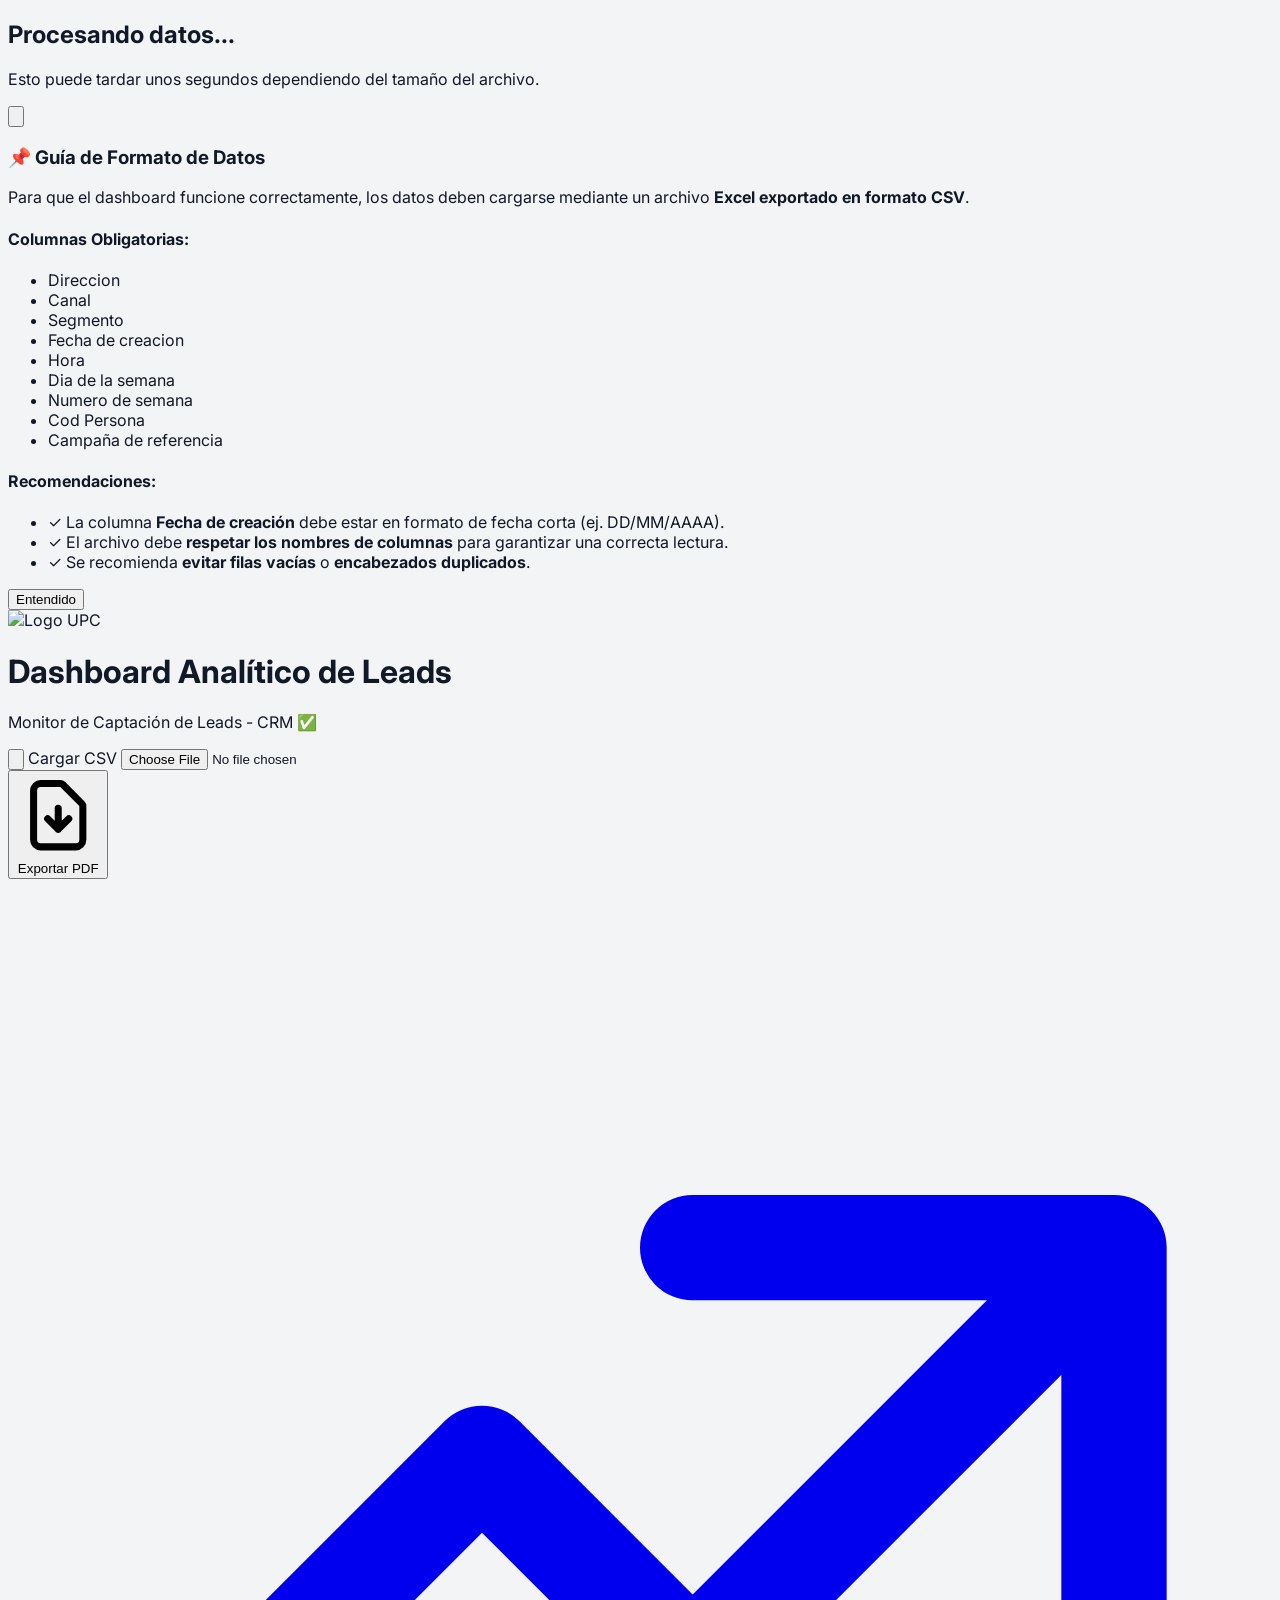
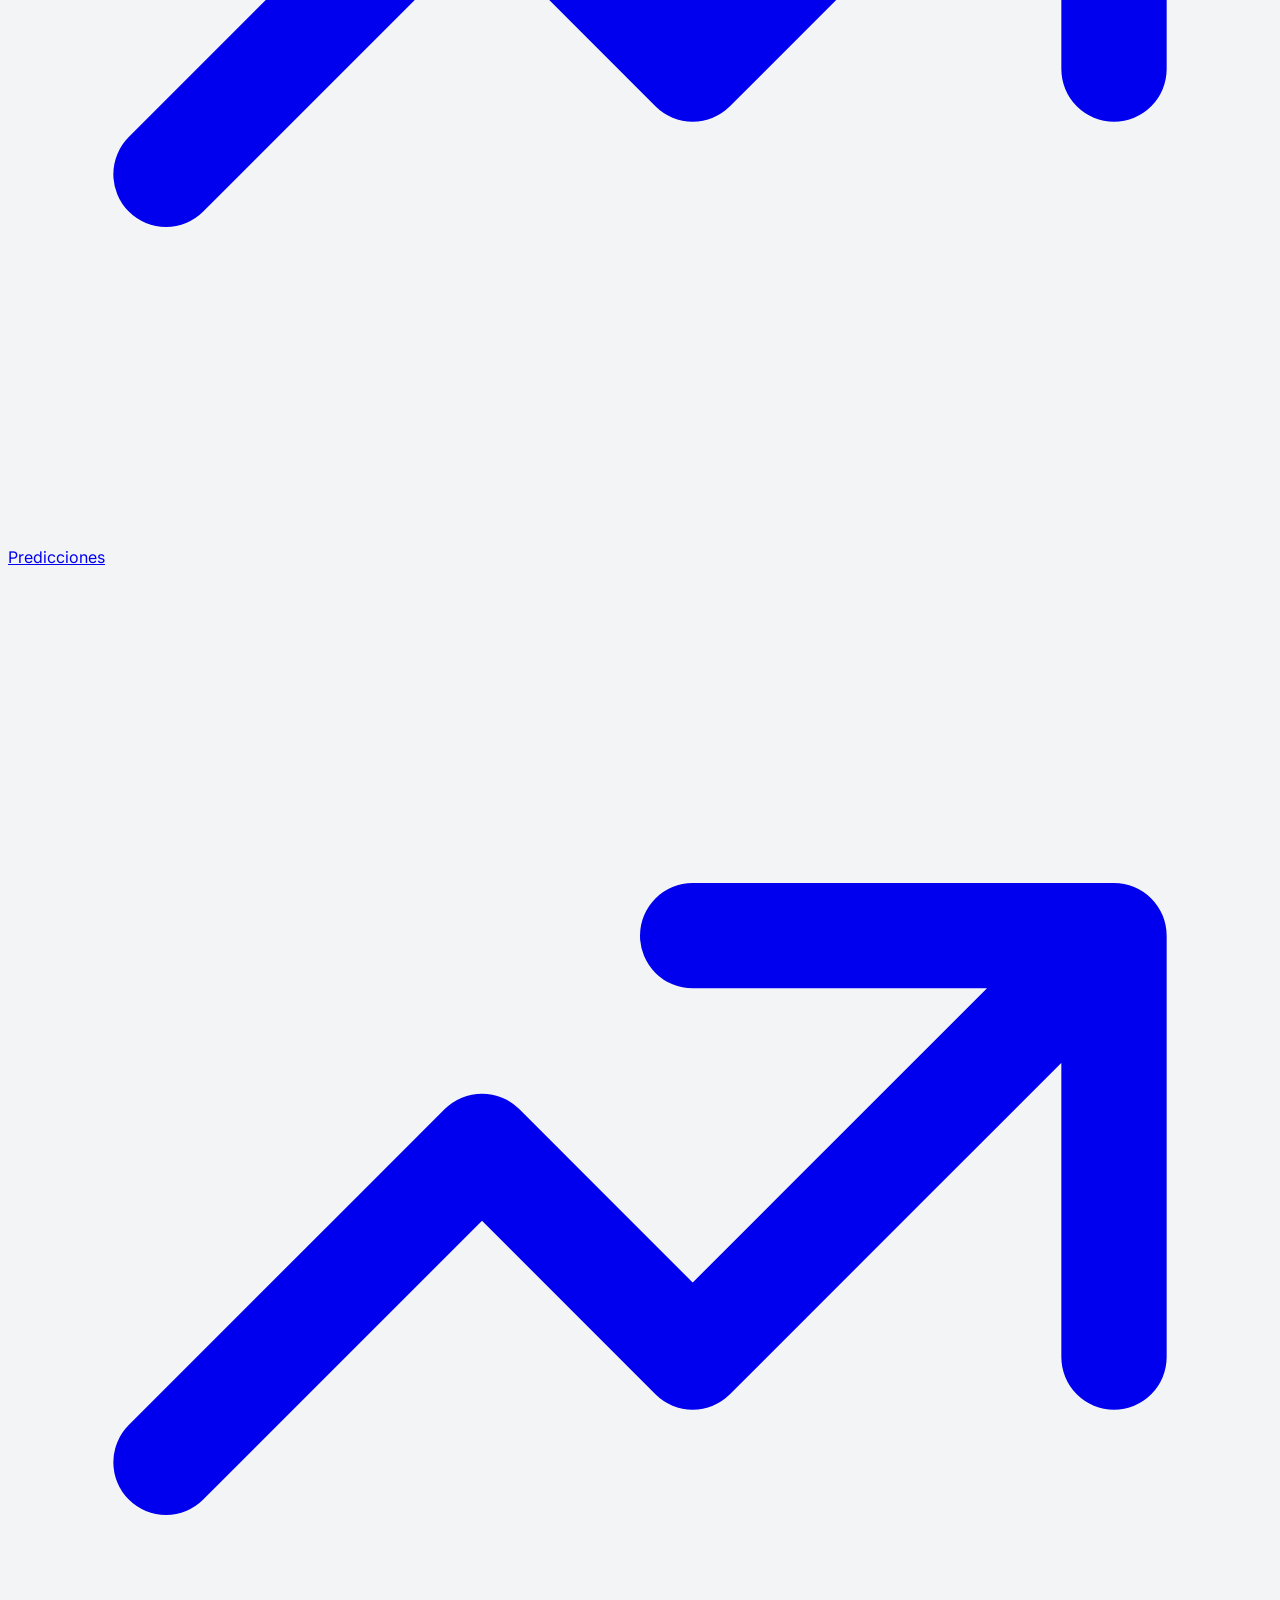
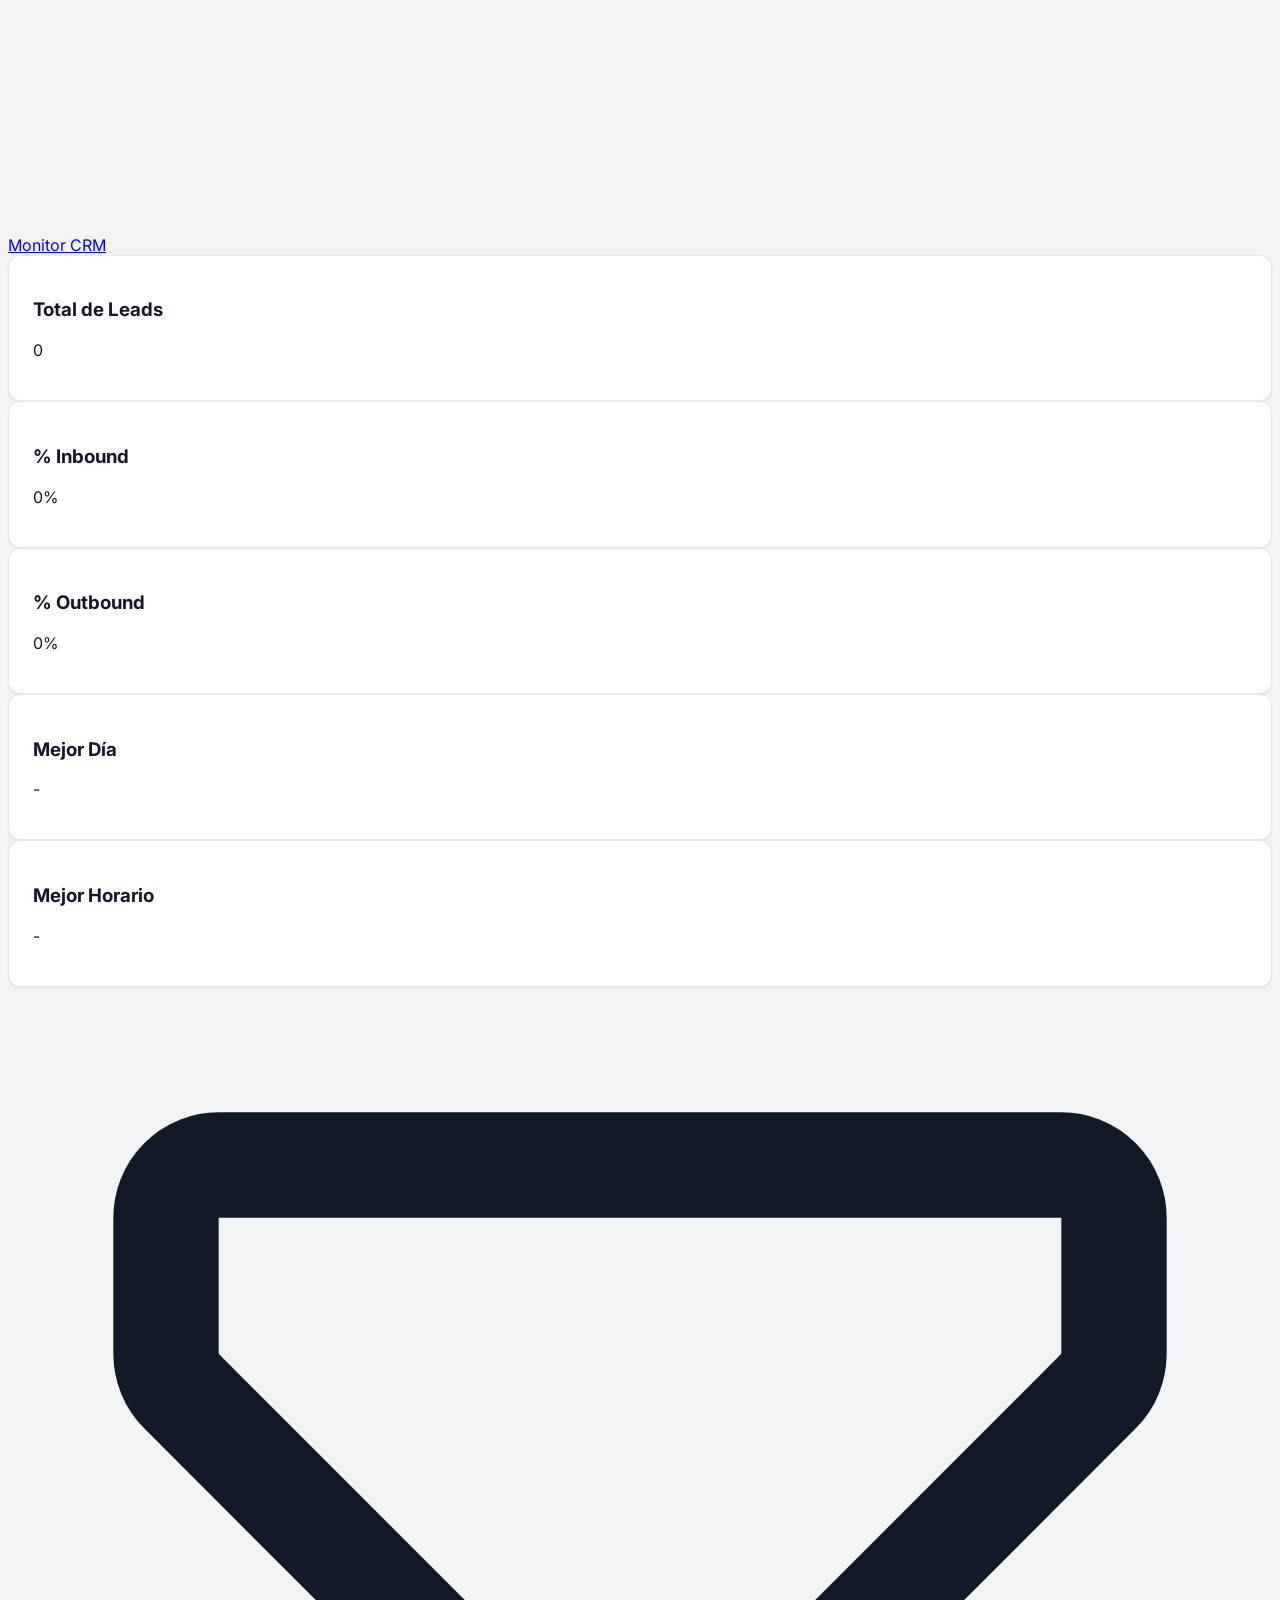
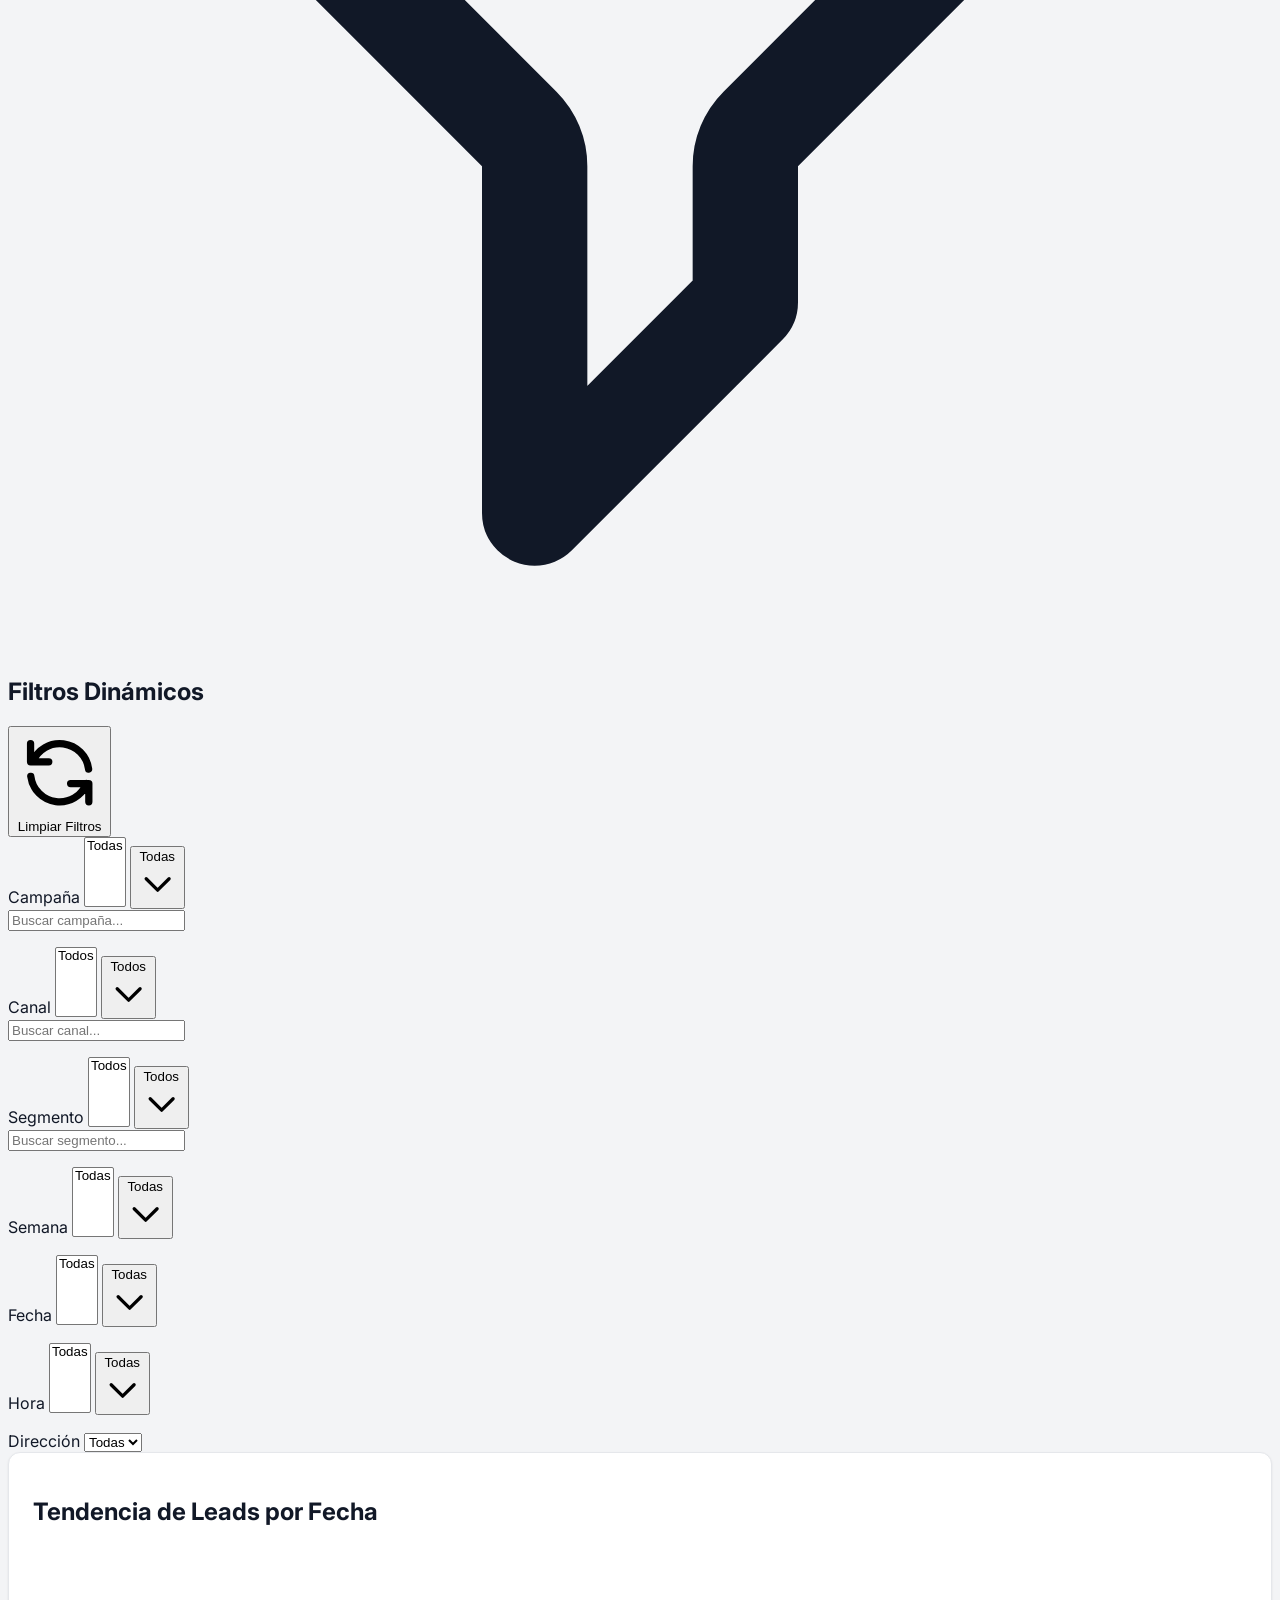
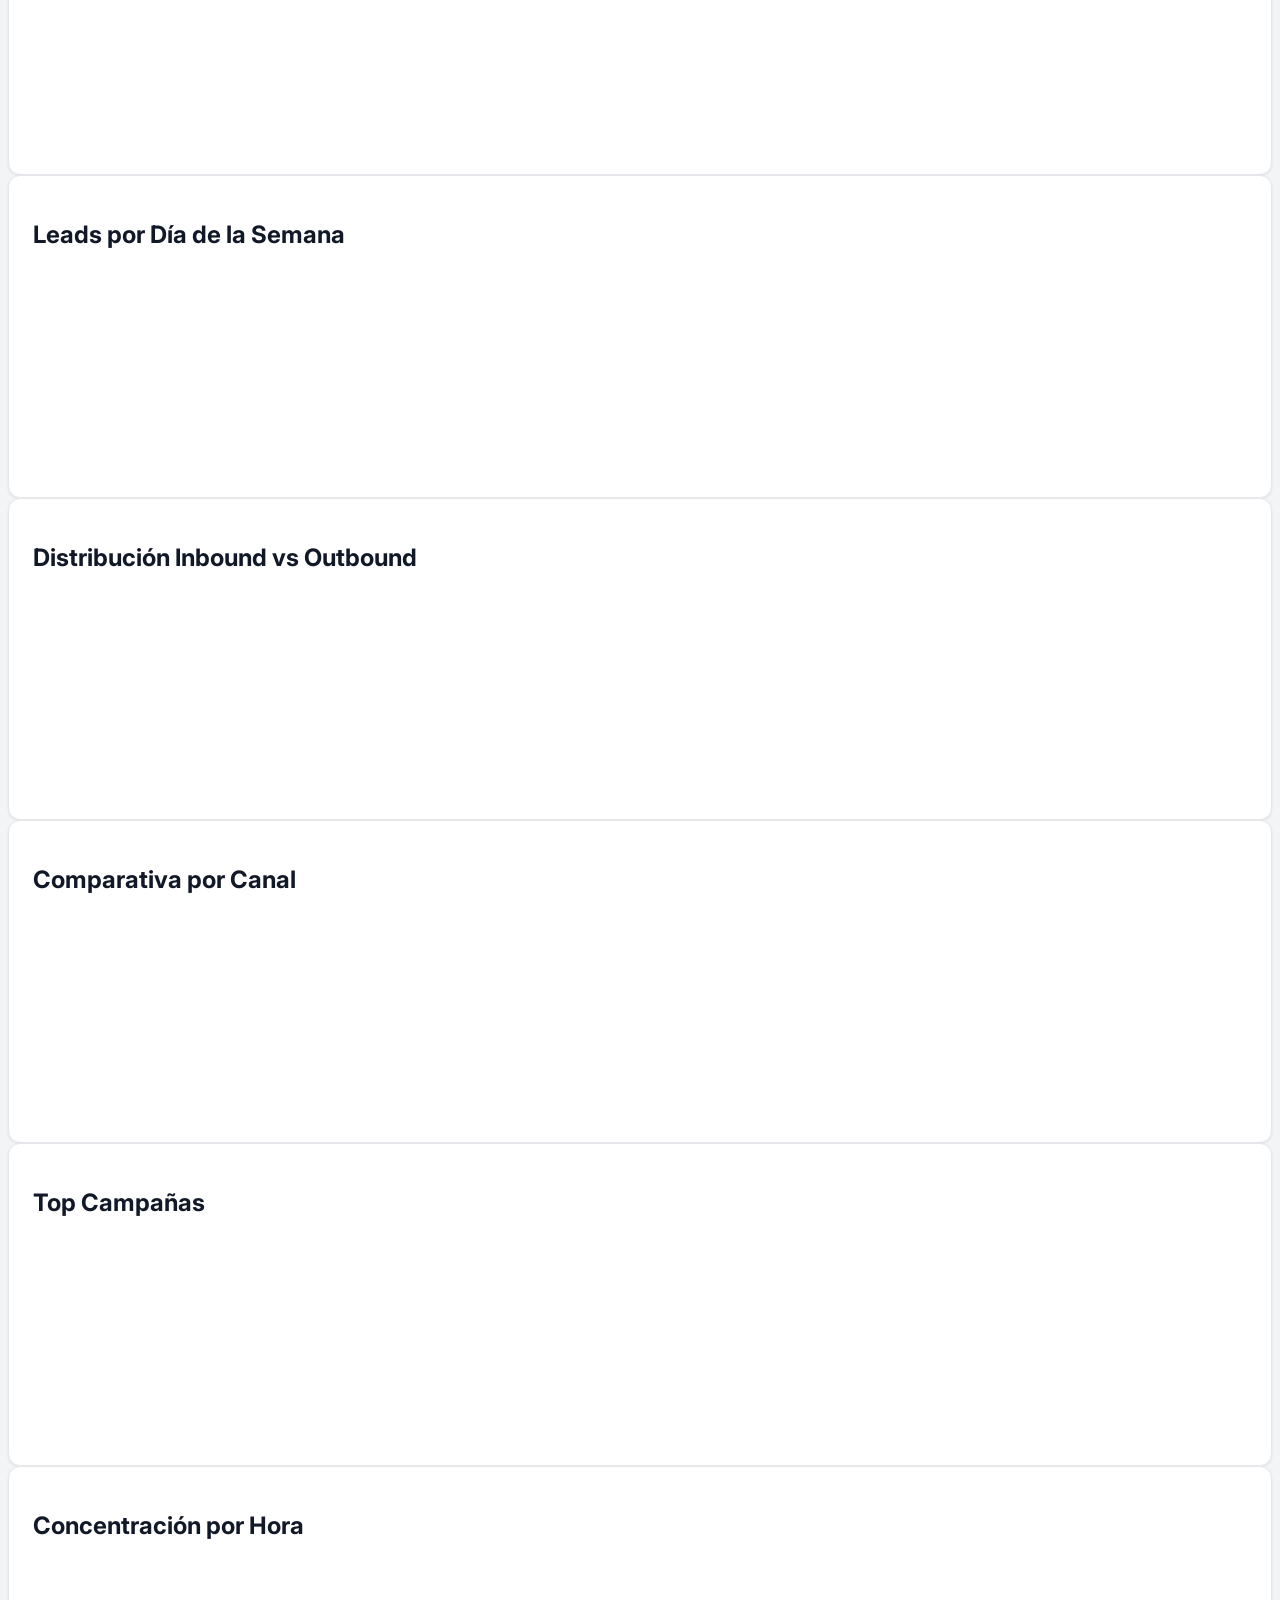
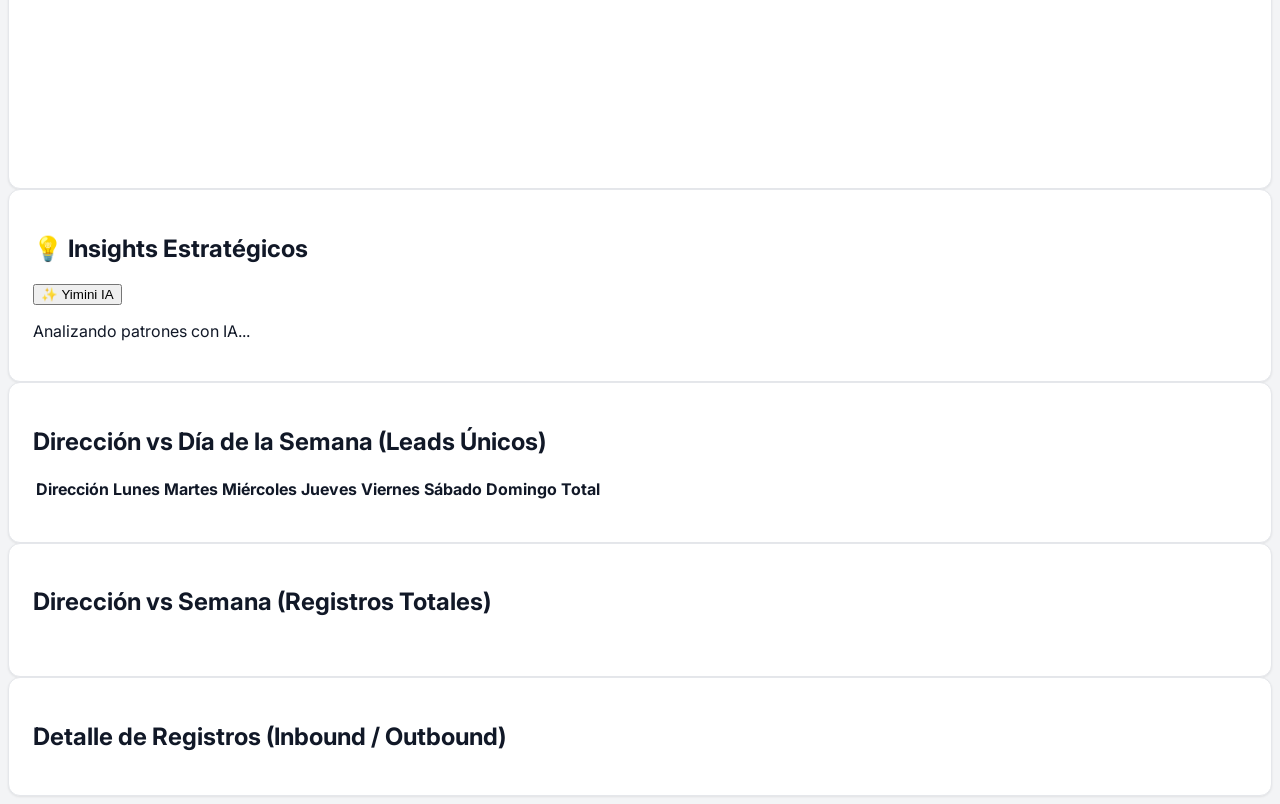
==== commit 101af81b: "Update index.html Botón Monitor de caídas CRM" ====
--- a/index.html
+++ b/index.html
@@ -151,10 +151,15 @@
                 <svg class="w-4 h-4" fill="none" stroke="currentColor" viewBox="0 0 24 24"><path stroke-linecap="round" stroke-linejoin="round" stroke-width="2" d="M12 10v6m0 0l-3-3m3 3l3-3m2 8H7a2 2 0 01-2-2V5a2 2 0 012-2h5.586a1 1 0 01.707.293l5.414 5.414a1 1 0 01.293.707V19a2 2 0 01-2 2z"></path></svg>
                 Exportar PDF
             </button>
-             <a href="email_dashboard.html"
+             <a href="predicciones.html"
                     class="bg-blue-600 border border-blue-600 text-white px-4 py-2 rounded-lg shadow-sm hover:bg-blue-700 font-medium transition text-sm flex items-center gap-2">
                     <svg class="w-4 h-4" fill="none" stroke="currentColor" viewBox="0 0 24 24"><path stroke-linecap="round" stroke-linejoin="round" stroke-width="2" d="M13 7h8m0 0v8m0-8l-8 8-4-4-6 6"></path></svg>
                     Predicciones
+                </a>
+             <a href="crm.html"
+                    class="bg-blue-600 border border-blue-600 text-white px-4 py-2 rounded-lg shadow-sm hover:bg-blue-700 font-medium transition text-sm flex items-center gap-2">
+                    <svg class="w-4 h-4" fill="none" stroke="currentColor" viewBox="0 0 24 24"><path stroke-linecap="round" stroke-linejoin="round" stroke-width="2" d="M13 7h8m0 0v8m0-8l-8 8-4-4-6 6"></path></svg>
+                    Monitor CRM
                 </a>
         </div>
     </header>
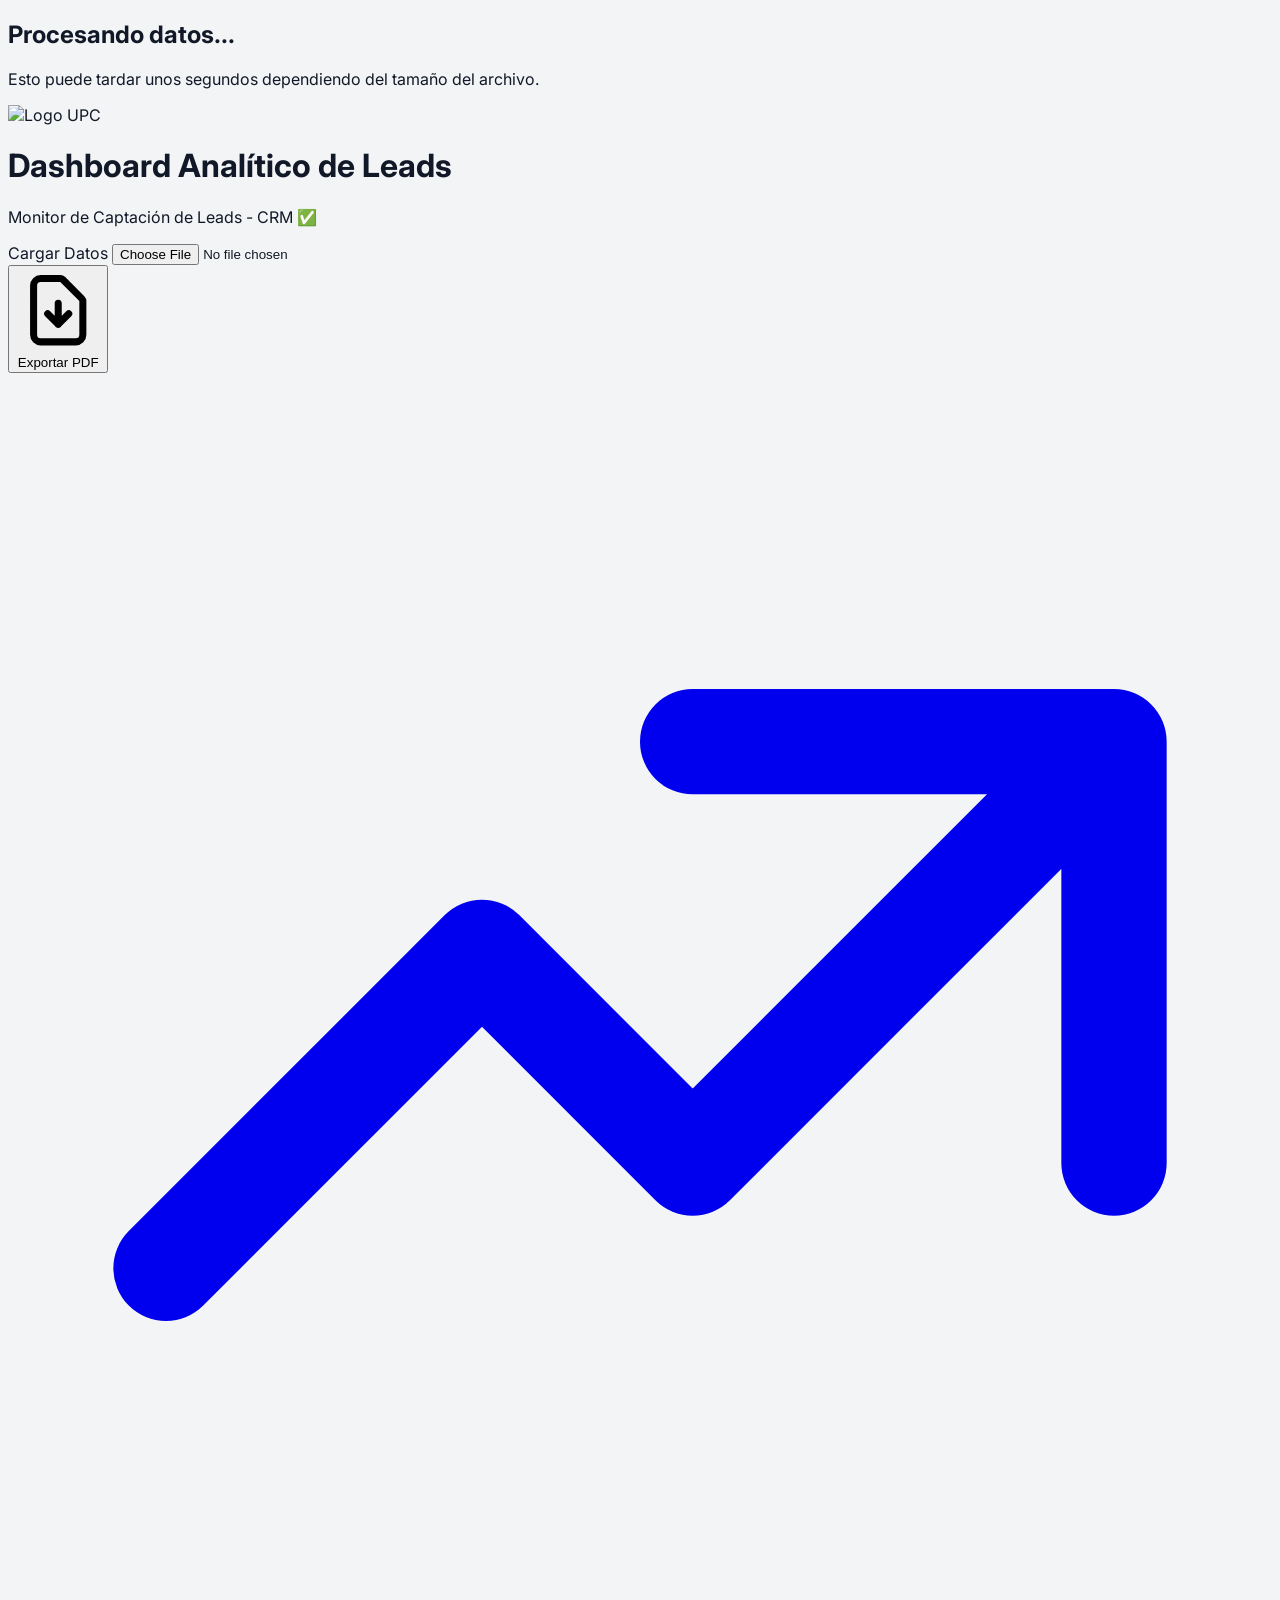
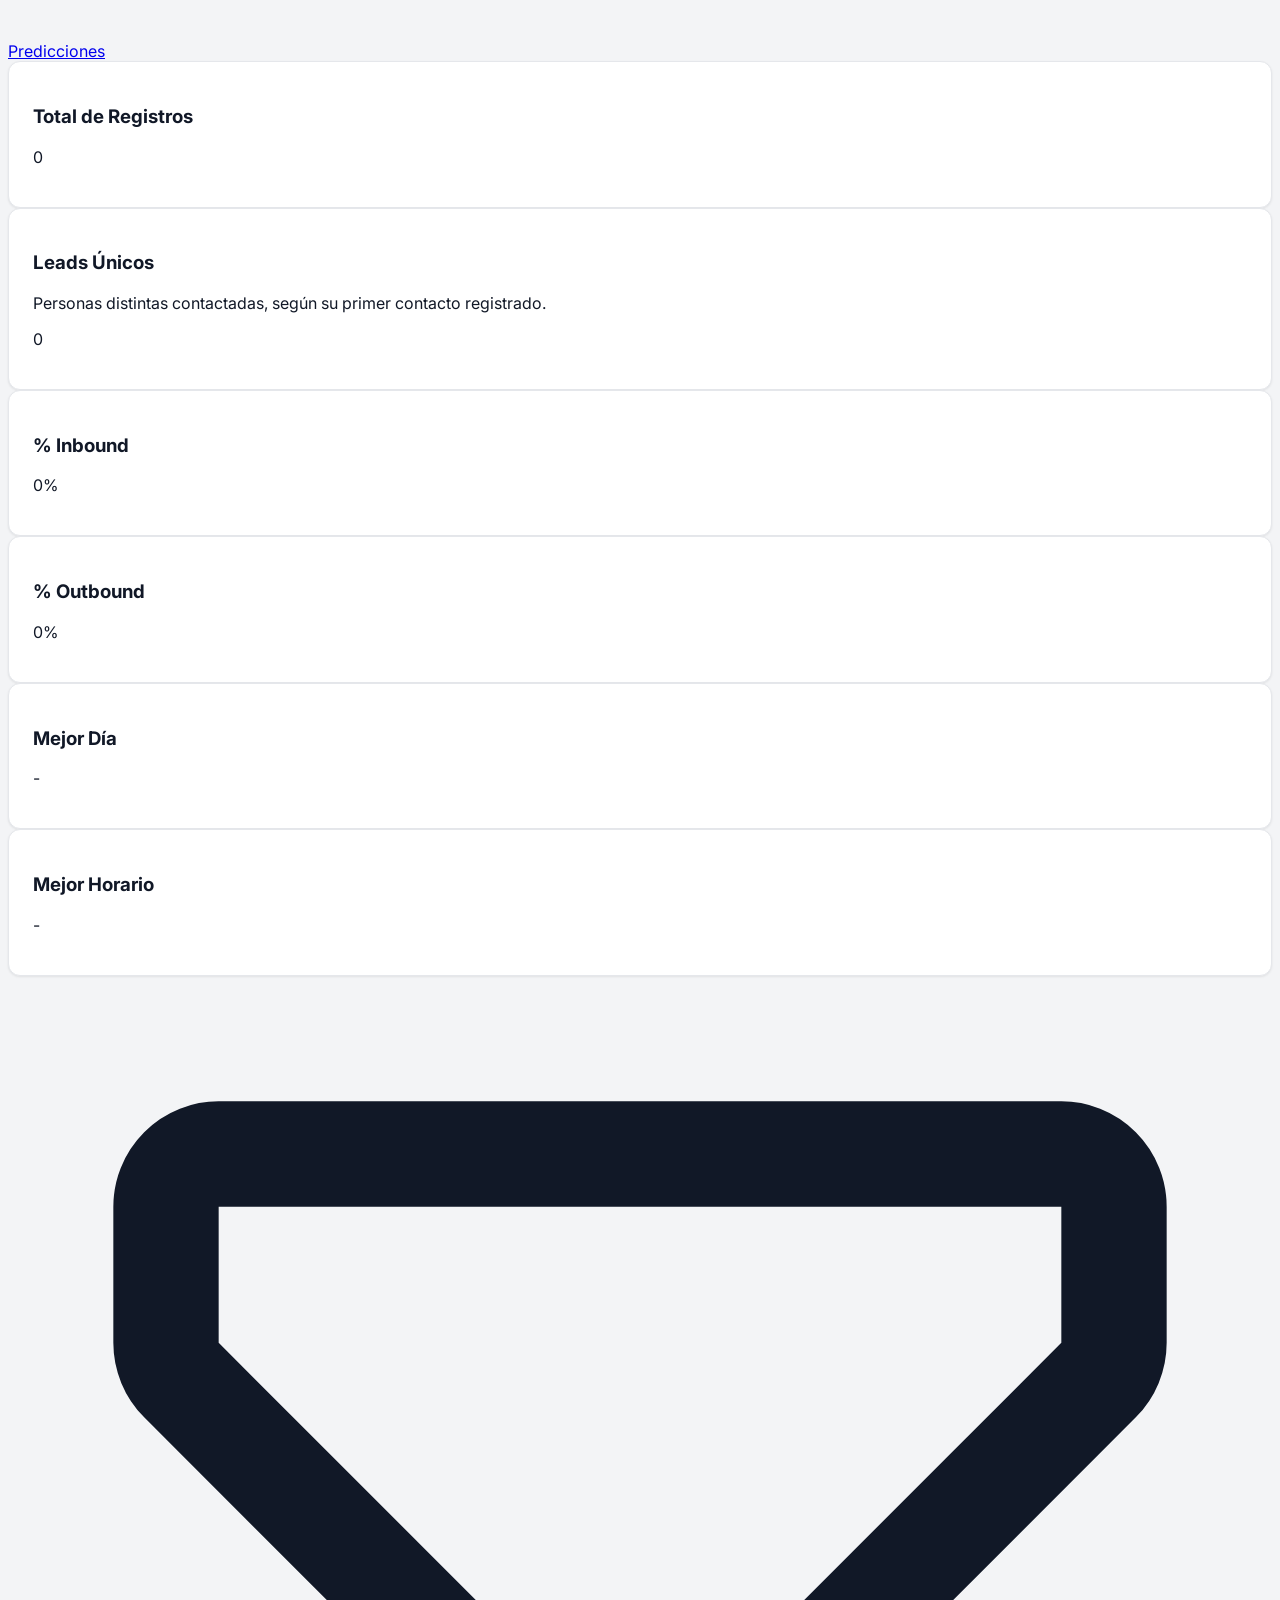
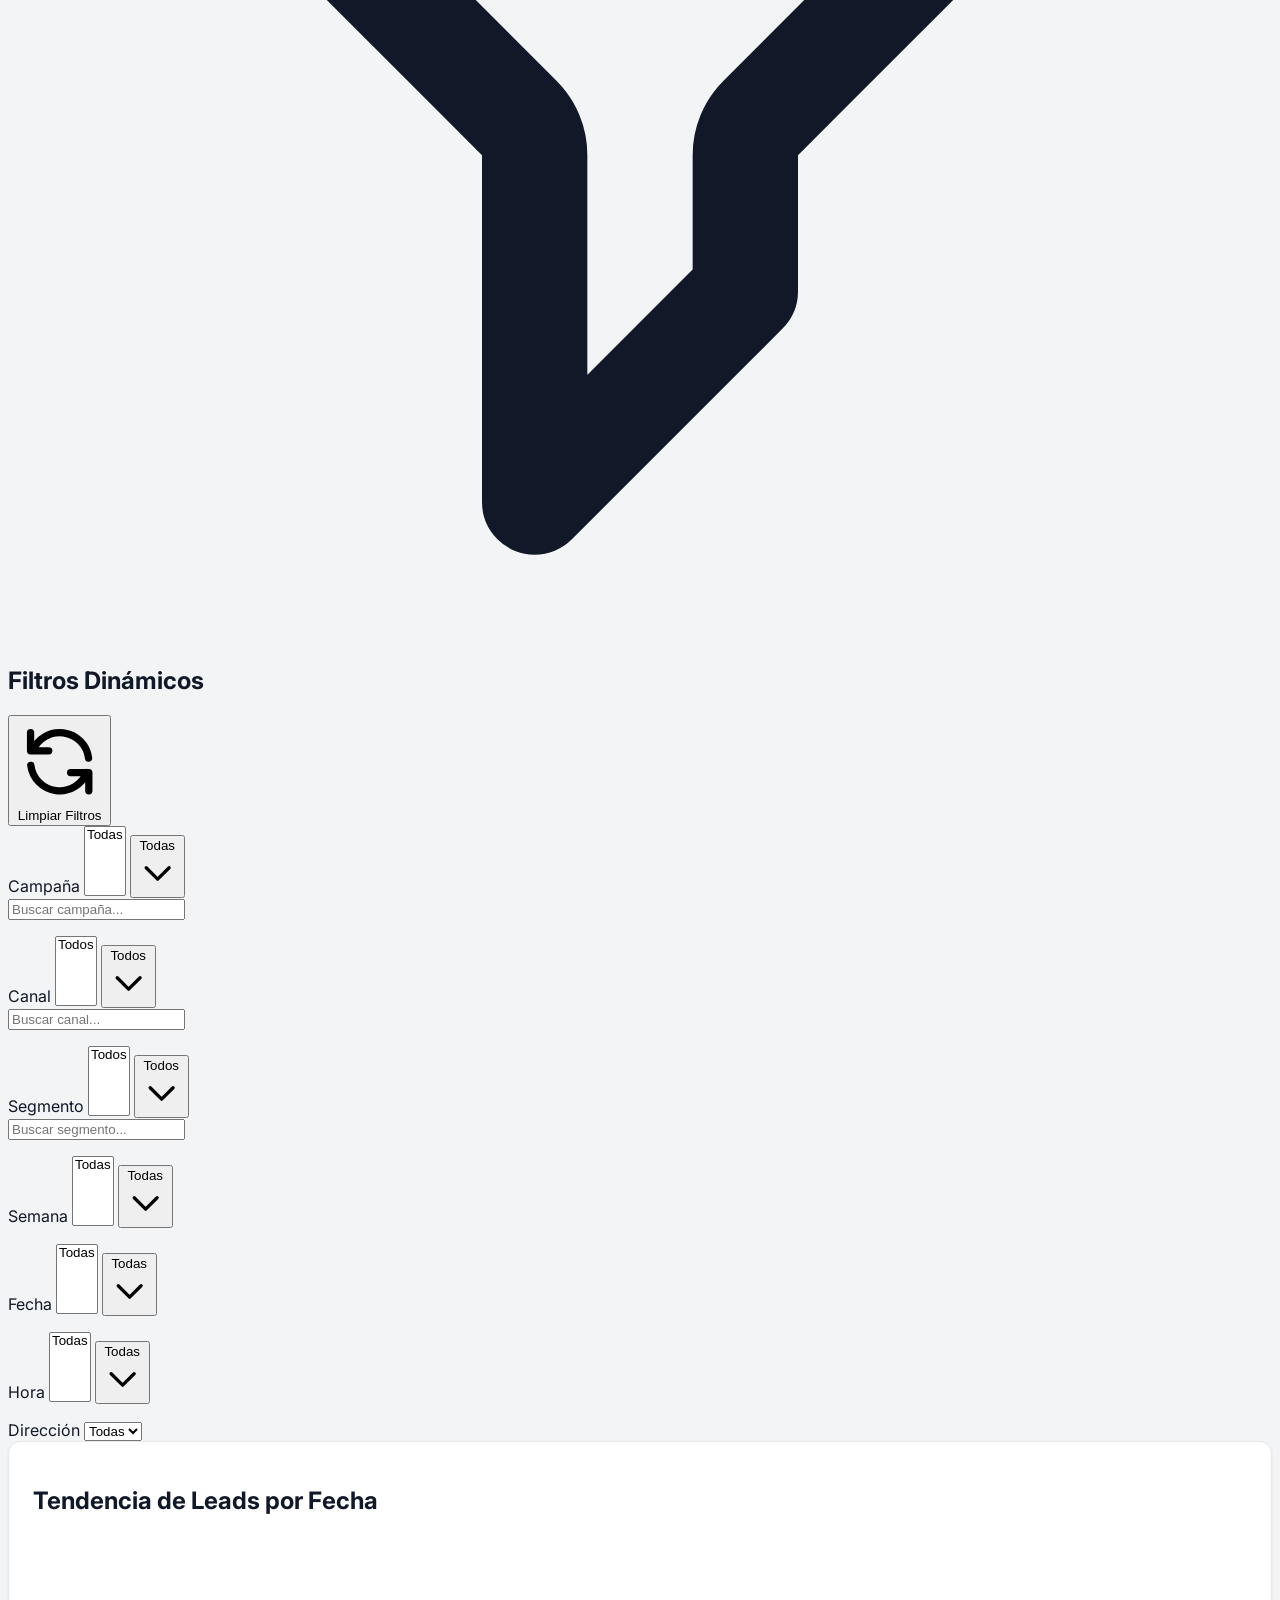
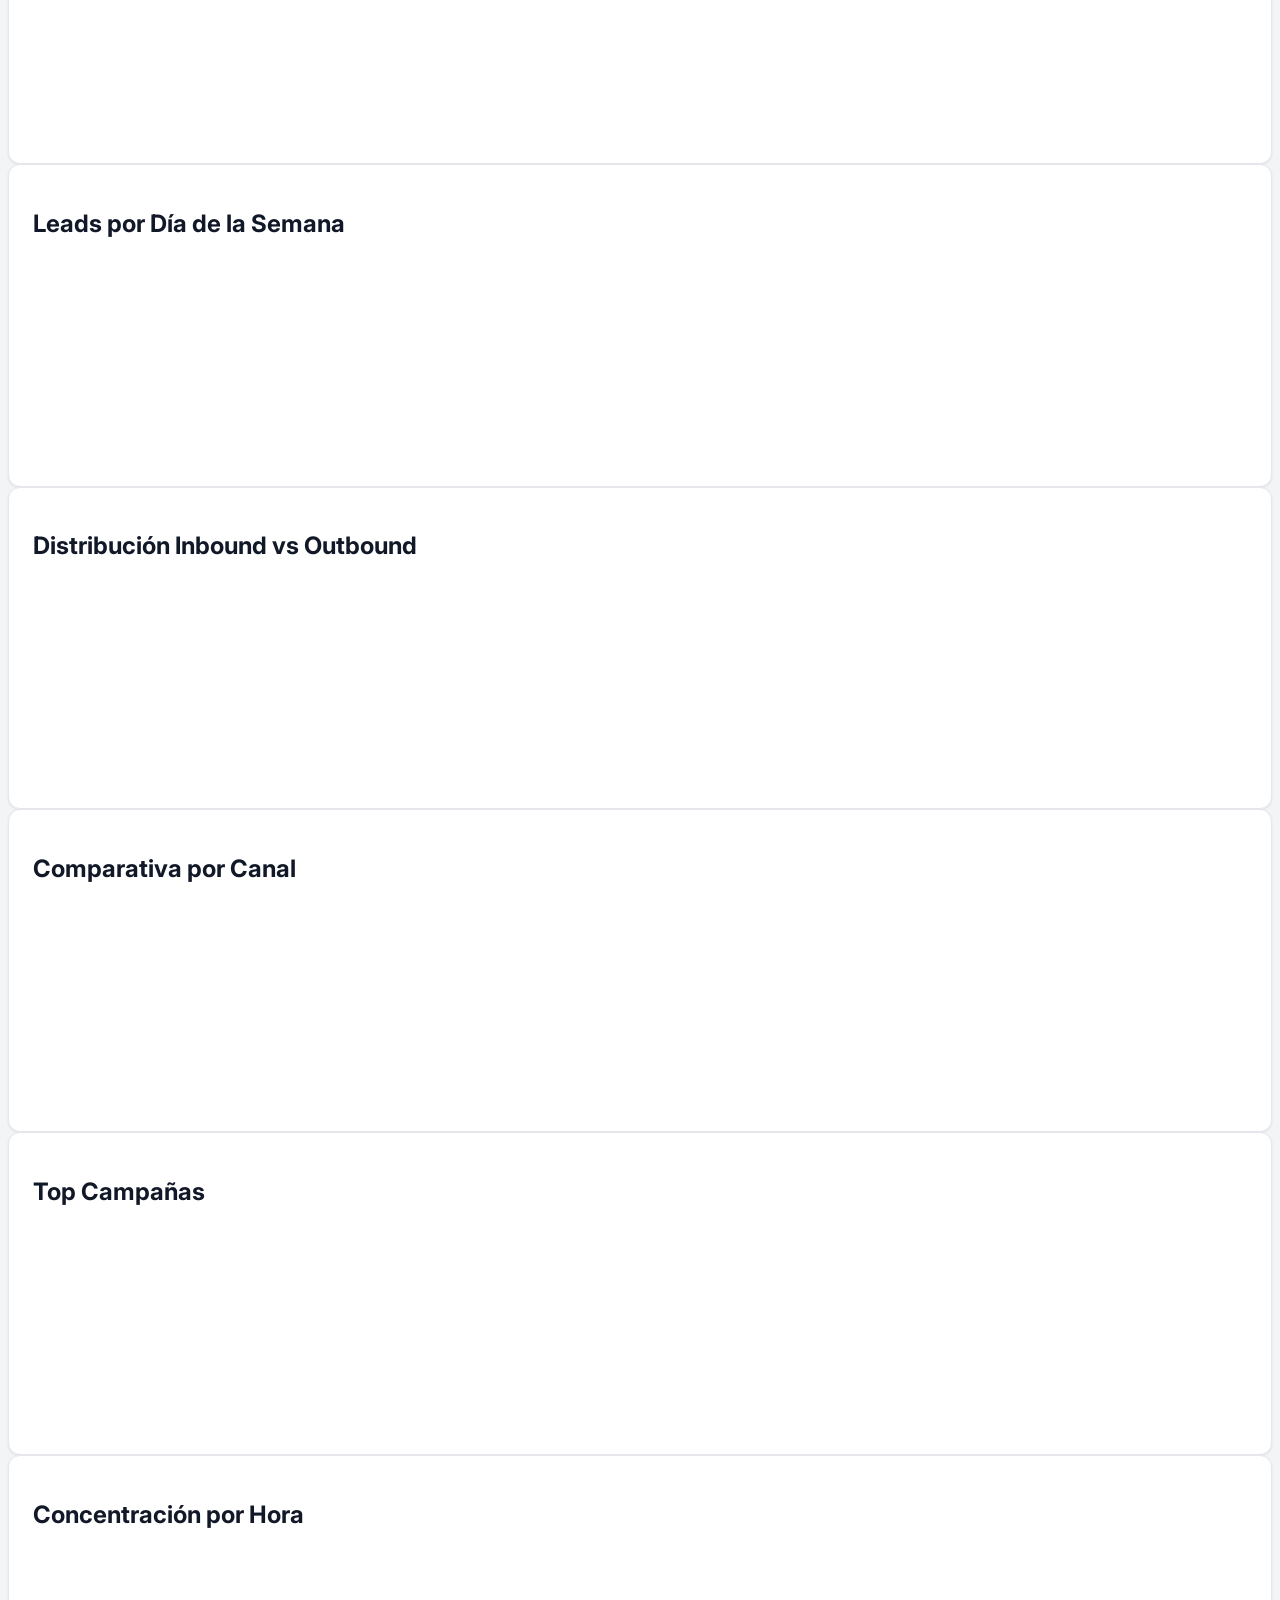
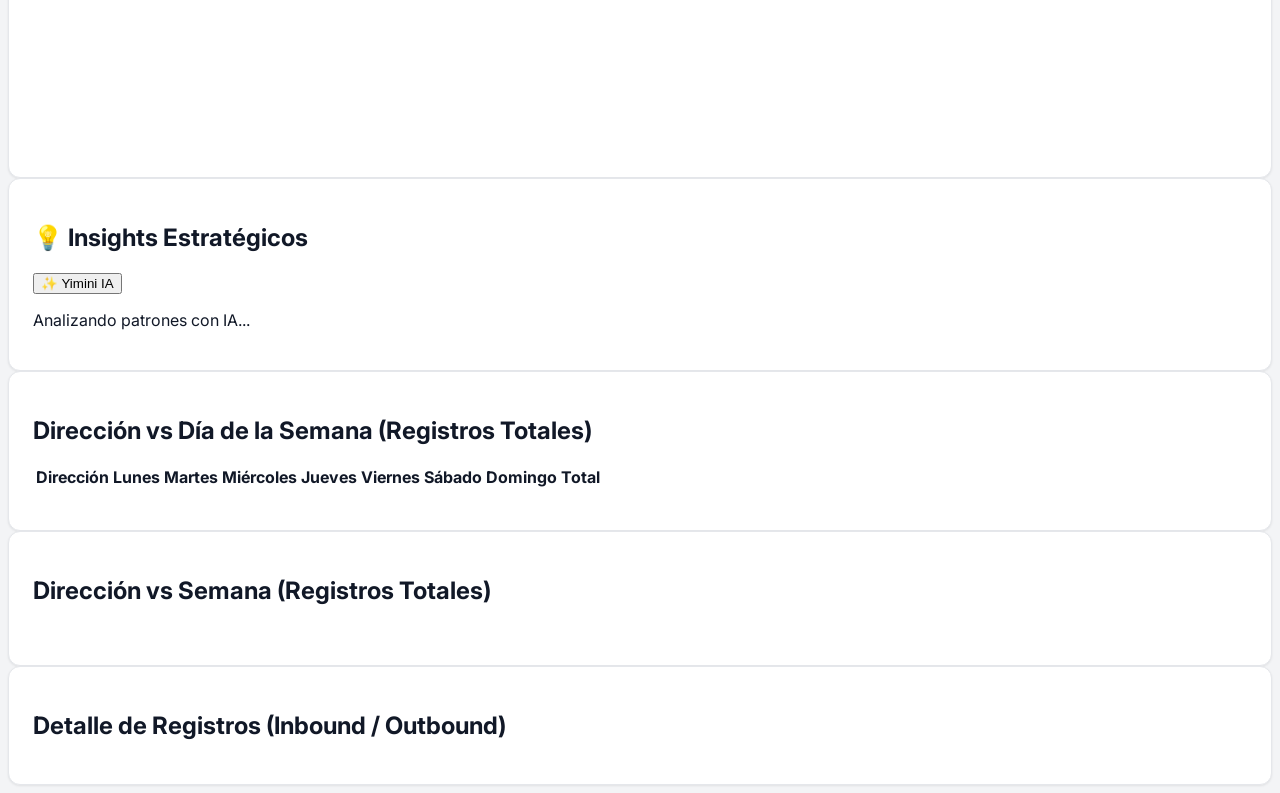
==== commit d1ab88f2: "Update index.html CTA a Predicciones" ====
--- a/index.html
+++ b/index.html
@@ -12,6 +12,8 @@
     <script src="https://cdn.jsdelivr.net/npm/chart.js"></script>
     <!-- PapaParse (CDN) for CSV -->
     <script src="https://cdnjs.cloudflare.com/ajax/libs/PapaParse/5.4.1/papaparse.min.js"></script>
+    <!-- SheetJS (CDN) for XLSX -->
+    <script src="https://cdn.sheetjs.com/xlsx-latest/package/dist/xlsx.full.min.js"></script>
     <!-- Chart.js Plugin DataLabels -->
     <script src="https://cdn.jsdelivr.net/npm/chartjs-plugin-datalabels@2.0.0"></script>
     <!-- html2pdf.js (CDN) -->
@@ -50,8 +52,6 @@
             transform: translateY(-2px);
             box-shadow: 0 10px 15px -3px rgba(0, 0, 0, 0.05), 0 4px 6px -2px rgba(0, 0, 0, 0.025);
         }
-
-
     </style>
     <script>
         tailwind.config = {
@@ -86,43 +86,7 @@
             tamaño del archivo.</p>
     </div>
 
-    <!-- Info Modal -->
-    <div id="infoModal" class="fixed inset-0 z-[110] hidden flex items-center justify-center bg-gray-900/50 backdrop-blur-sm transition-opacity">
-        <div class="bg-white rounded-xl shadow-2xl p-6 max-w-lg w-full mx-4 relative">
-            <button onclick="document.getElementById('infoModal').classList.add('hidden')" class="absolute top-4 right-4 text-gray-400 hover:text-gray-600">
-                <svg class="w-6 h-6" fill="none" stroke="currentColor" viewBox="0 0 24 24"><path stroke-linecap="round" stroke-linejoin="round" stroke-width="2" d="M6 18L18 6M6 6l12 12"></path></svg>
-            </button>
-            <h3 class="text-xl font-bold text-gray-900 mb-4 flex items-center">
-                <span class="text-red-600 mr-2">📌</span> Guía de Formato de Datos
-            </h3>
-            <p class="text-sm text-gray-600 mb-4">
-                Para que el dashboard funcione correctamente, los datos deben cargarse mediante un archivo <strong>Excel exportado en formato CSV</strong>.
-            </p>
-            <div class="bg-gray-50 border border-gray-200 rounded-lg p-4 mb-4">
-                <h4 class="text-sm font-semibold text-gray-800 mb-2">Columnas Obligatorias:</h4>
-                <ul class="grid grid-cols-2 gap-2 text-xs text-gray-600 list-disc list-inside font-medium">
-                    <li>Direccion</li>
-                    <li>Canal</li>
-                    <li>Segmento</li>
-                    <li>Fecha de creacion</li>
-                    <li>Hora</li>
-                    <li>Dia de la semana</li>
-                    <li>Numero de semana</li>
-                    <li>Cod Persona</li>
-                    <li>Campaña de referencia</li>
-                </ul>
-            </div>
-            <h4 class="text-sm font-semibold text-gray-800 mb-2">Recomendaciones:</h4>
-            <ul class="text-sm text-gray-600 space-y-2 mb-6">
-                <li class="flex items-start"><span class="text-green-500 mr-2 font-bold">✓</span> <span>La columna <strong>Fecha de creación</strong> debe estar en formato de fecha corta (ej. DD/MM/AAAA).</span></li>
-                <li class="flex items-start"><span class="text-green-500 mr-2 font-bold">✓</span> <span>El archivo debe <strong>respetar los nombres de columnas</strong> para garantizar una correcta lectura.</span></li>
-                <li class="flex items-start"><span class="text-green-500 mr-2 font-bold">✓</span> <span>Se recomienda <strong>evitar filas vacías</strong> o <strong>encabezados duplicados</strong>.</span></li>
-            </ul>
-            <button onclick="document.getElementById('infoModal').classList.add('hidden')" class="w-full bg-red-600 text-white font-medium py-2 rounded-lg hover:bg-red-700 transition shadow-sm">
-                Entendido
-            </button>
-        </div>
-    </div>
+
 
 
     <!-- Header -->
@@ -137,512 +101,784 @@
         </div>
         <div class="flex items-center space-x-4">
             <div class="flex items-center space-x-2">
-                  <button onclick="document.getElementById('infoModal').classList.remove('hidden')" class="text-gray-400 hover:text-red-600 transition bg-gray-50 hover:bg-red-50 p-2 rounded-lg border border-gray-200 shadow-sm" title="Guía de formato CSV">
-                    <svg class="w-5 h-5" fill="none" stroke="currentColor" viewBox="0 0 24 24"><path stroke-linecap="round" stroke-linejoin="round" stroke-width="2" d="M13 16h-1v-4h-1m1-4h.01M21 12a9 9 0 11-18 0 9 9 0 0118 0z"></path></svg>
-                </button>
+
                 <label
                     class="bg-red-600 border border-gray-300 text-white px-4 py-2 rounded-lg shadow-sm cursor-pointer hover:bg-gray-50 hover:text-gray-900 font-medium transition text-sm">
-                    Cargar CSV
-                    <input type="file" id="dataFile" class="hidden" accept=".csv,.json">
+                    Cargar Datos
+                    <input type="file" id="dataFile" class="hidden" accept=".csv,.json,.xlsx,.xls">
                 </label>
             </div>
-             <button onclick="exportToPDF()"
+            <button onclick="exportToPDF()"
                 class="bg-gray-800 border border-gray-800 text-white px-4 py-2 rounded-lg shadow-sm hover:bg-gray-900 font-medium transition text-sm flex items-center gap-2">
-                <svg class="w-4 h-4" fill="none" stroke="currentColor" viewBox="0 0 24 24"><path stroke-linecap="round" stroke-linejoin="round" stroke-width="2" d="M12 10v6m0 0l-3-3m3 3l3-3m2 8H7a2 2 0 01-2-2V5a2 2 0 012-2h5.586a1 1 0 01.707.293l5.414 5.414a1 1 0 01.293.707V19a2 2 0 01-2 2z"></path></svg>
+                <svg class="w-4 h-4" fill="none" stroke="currentColor" viewBox="0 0 24 24">
+                    <path stroke-linecap="round" stroke-linejoin="round" stroke-width="2"
+                        d="M12 10v6m0 0l-3-3m3 3l3-3m2 8H7a2 2 0 01-2-2V5a2 2 0 012-2h5.586a1 1 0 01.707.293l5.414 5.414a1 1 0 01.293.707V19a2 2 0 01-2 2z">
+                    </path>
+                </svg>
                 Exportar PDF
             </button>
-             <a href="predicciones.html"
-                    class="bg-blue-600 border border-blue-600 text-white px-4 py-2 rounded-lg shadow-sm hover:bg-blue-700 font-medium transition text-sm flex items-center gap-2">
-                    <svg class="w-4 h-4" fill="none" stroke="currentColor" viewBox="0 0 24 24"><path stroke-linecap="round" stroke-linejoin="round" stroke-width="2" d="M13 7h8m0 0v8m0-8l-8 8-4-4-6 6"></path></svg>
-                    Predicciones
-                </a>
-             <a href="crm.html"
-                    class="bg-blue-600 border border-blue-600 text-white px-4 py-2 rounded-lg shadow-sm hover:bg-blue-700 font-medium transition text-sm flex items-center gap-2">
-                    <svg class="w-4 h-4" fill="none" stroke="currentColor" viewBox="0 0 24 24"><path stroke-linecap="round" stroke-linejoin="round" stroke-width="2" d="M13 7h8m0 0v8m0-8l-8 8-4-4-6 6"></path></svg>
-                    Monitor CRM
-                </a>
+            <a href="predicciones.html"
+                class="bg-blue-600 border border-blue-600 text-white px-4 py-2 rounded-lg shadow-sm hover:bg-blue-700 font-medium transition text-sm flex items-center gap-2">
+                <svg class="w-4 h-4" fill="none" stroke="currentColor" viewBox="0 0 24 24">
+                    <path stroke-linecap="round" stroke-linejoin="round" stroke-width="2"
+                        d="M13 7h8m0 0v8m0-8l-8 8-4-4-6 6"></path>
+                </svg>
+                Predicciones
+            </a>
         </div>
     </header>
 
     <div id="exportable-area">
-    <!-- KPIs -->
-    <div class="grid grid-cols-1 md:grid-cols-5 gap-6 mb-10 kpi-container">
-        <div class="card flex flex-col justify-center">
-            <h3 class="text-gray-400 text-xs font-semibold uppercase tracking-wider">Total de Leads</h3>
-            <p id="kpiTotal" class="text-4xl font-bold text-gray-900 mt-2">0</p>
+        <div class="grid grid-cols-1 md:grid-cols-6 gap-6 mb-10 kpi-container">
+            <div class="card flex flex-col justify-center">
+                <h3 class="text-gray-400 text-xs font-semibold uppercase tracking-wider">Total de Registros</h3>
+                <p id="kpiTotal" class="text-4xl font-bold text-gray-900 mt-2">0</p>
+            </div>
+            <div class="card flex flex-col justify-center">
+                <div class="group relative inline-block w-full">
+                    <h3
+                        class="text-gray-400 text-xs font-semibold uppercase tracking-wider cursor-help border-b border-dashed border-gray-400 inline-block">
+                        Leads Únicos</h3>
+                    <div
+                        class="opacity-0 w-48 bg-gray-900 text-white text-center text-xs rounded-lg py-2 absolute z-10 group-hover:opacity-100 top-full left-0 mt-2 pointer-events-none transition-opacity">
+                        Personas distintas contactadas, según su primer contacto registrado.</div>
+                </div>
+                <p id="kpiUnique" class="text-4xl font-bold text-gray-900 mt-2">0</p>
+            </div>
+            <div class="card flex flex-col justify-center">
+                <h3 class="text-gray-400 text-xs font-semibold uppercase tracking-wider">% Inbound</h3>
+                <p id="kpiInbound" class="text-4xl font-bold text-gray-900 mt-2">0%</p>
+            </div>
+            <div class="card flex flex-col justify-center">
+                <h3 class="text-gray-400 text-xs font-semibold uppercase tracking-wider">% Outbound</h3>
+                <p id="kpiOutbound" class="text-4xl font-bold text-gray-900 mt-2">0%</p>
+            </div>
+            <div class="card flex flex-col justify-center">
+                <h3 class="text-gray-400 text-xs font-semibold uppercase tracking-wider">Mejor Día</h3>
+                <p id="kpiBestDay" class="text-4xl font-bold text-gray-900 mt-2">-</p>
+            </div>
+            <div class="card flex flex-col justify-center">
+                <h3 class="text-gray-400 text-xs font-semibold uppercase tracking-wider">Mejor Horario</h3>
+                <p id="kpiBestHour" class="text-4xl font-bold text-gray-900 mt-2">-</p>
+            </div>
         </div>
-        <div class="card flex flex-col justify-center">
-            <h3 class="text-gray-400 text-xs font-semibold uppercase tracking-wider">% Inbound</h3>
-            <p id="kpiInbound" class="text-4xl font-bold text-gray-900 mt-2">0%</p>
+
+        <!-- Filtros -->
+        <div class="bg-white p-6 rounded-xl border border-gray-200 shadow-sm mb-10">
+            <div class="flex justify-between items-center mb-4">
+                <h2 class="text-sm font-bold text-gray-800 flex items-center">
+                    <svg class="w-5 h-5 mr-2 text-red-600" fill="none" stroke="currentColor" viewBox="0 0 24 24">
+                        <path stroke-linecap="round" stroke-linejoin="round" stroke-width="2"
+                            d="M3 4a1 1 0 011-1h16a1 1 0 011 1v2.586a1 1 0 01-.293.707l-6.414 6.414a1 1 0 00-.293.707V17l-4 4v-6.586a1 1 0 00-.293-.707L3.293 7.293A1 1 0 013 6.586V4z">
+                        </path>
+                    </svg>
+                    Filtros Dinámicos
+                </h2>
+                <button type="button" onclick="resetFilters()"
+                    class="text-xs font-semibold text-gray-500 hover:text-red-600 transition flex items-center gap-1 bg-gray-50 hover:bg-gray-100 px-2.5 py-1.5 rounded-md border border-gray-200">
+                    <svg class="w-3.5 h-3.5" fill="none" stroke="currentColor" viewBox="0 0 24 24">
+                        <path stroke-linecap="round" stroke-linejoin="round" stroke-width="2"
+                            d="M4 4v5h.582m15.356 2A8.001 8.001 0 004.582 9m0 0H9m11 11v-5h-.581m0 0a8.003 8.003 0 01-15.357-2m15.357 2H15">
+                        </path>
+                    </svg>
+                    Limpiar Filtros
+                </button>
+            </div>
+            <div class="flex flex-wrap gap-5 items-start">
+                <!-- Dropdown Múltiple: Campaña -->
+                <div class="flex-1 min-w-[150px] relative" id="container-filterCampaign">
+                    <label
+                        class="block text-xs font-semibold text-gray-500 uppercase tracking-wider mb-2">Campaña</label>
+                    <select id="filterCampaign" multiple class="hidden">
+                        <option value="ALL">Todas</option>
+                    </select>
+                    <button type="button"
+                        class="w-full bg-gray-50 border border-gray-200 text-gray-700 rounded-lg p-2.5 text-left hover:bg-gray-100 focus:ring-2 focus:ring-red-100 focus:border-red-500 focus:outline-none transition text-sm flex justify-between items-center"
+                        onclick="toggleDropdown('filterCampaign', event)">
+                        <span id="label-filterCampaign" class="truncate block pr-2 font-medium">Todas</span>
+                        <svg class="w-4 h-4 text-gray-400 shrink-0 ml-2" fill="none" stroke="currentColor"
+                            viewBox="0 0 24 24">
+                            <path stroke-linecap="round" stroke-linejoin="round" stroke-width="2" d="M19 9l-7 7-7-7">
+                            </path>
+                        </svg>
+                    </button>
+                    <div id="dropdown-filterCampaign"
+                        class="absolute z-50 w-full mt-1 bg-white border border-gray-200 rounded-xl shadow-xl hidden flex flex-col max-h-60">
+                        <div class="p-2 border-b border-gray-100">
+                            <input type="text" placeholder="Buscar campaña..."
+                                class="dropdown-search w-full text-xs p-1.5 border border-gray-200 rounded focus:outline-none focus:border-red-400 focus:ring-1 focus:ring-red-400 transition"
+                                data-list-id="list-filterCampaign"
+                                onkeyup="filterDropdownOptions('list-filterCampaign', this.value)"
+                                onclick="event.stopPropagation()">
+                        </div>
+                        <ul id="list-filterCampaign" class="p-1 space-y-0.5 overflow-y-auto flex-1"></ul>
+                    </div>
+                </div>
+
+                <!-- Dropdown Múltiple: Canal -->
+                <div class="flex-1 min-w-[150px] relative" id="container-filterChannel">
+                    <label class="block text-xs font-semibold text-gray-500 uppercase tracking-wider mb-2">Canal</label>
+                    <select id="filterChannel" multiple class="hidden">
+                        <option value="ALL">Todos</option>
+                    </select>
+                    <button type="button"
+                        class="w-full bg-gray-50 border border-gray-200 text-gray-700 rounded-lg p-2.5 text-left hover:bg-gray-100 focus:ring-2 focus:ring-red-100 focus:border-red-500 focus:outline-none transition text-sm flex justify-between items-center"
+                        onclick="toggleDropdown('filterChannel', event)">
+                        <span id="label-filterChannel" class="truncate block pr-2 font-medium">Todos</span>
+                        <svg class="w-4 h-4 text-gray-400 shrink-0 ml-2" fill="none" stroke="currentColor"
+                            viewBox="0 0 24 24">
+                            <path stroke-linecap="round" stroke-linejoin="round" stroke-width="2" d="M19 9l-7 7-7-7">
+                            </path>
+                        </svg>
+                    </button>
+                    <div id="dropdown-filterChannel"
+                        class="absolute z-50 w-full mt-1 bg-white border border-gray-200 rounded-xl shadow-xl hidden flex flex-col max-h-60">
+                        <div class="p-2 border-b border-gray-100">
+                            <input type="text" placeholder="Buscar canal..."
+                                class="dropdown-search w-full text-xs p-1.5 border border-gray-200 rounded focus:outline-none focus:border-red-400 focus:ring-1 focus:ring-red-400 transition"
+                                data-list-id="list-filterChannel"
+                                onkeyup="filterDropdownOptions('list-filterChannel', this.value)"
+                                onclick="event.stopPropagation()">
+                        </div>
+                        <ul id="list-filterChannel" class="p-1 space-y-0.5 overflow-y-auto flex-1"></ul>
+                    </div>
+                </div>
+
+                <!-- Dropdown Múltiple: Segmento -->
+                <div class="flex-1 min-w-[150px] relative" id="container-filterSegment">
+                    <label
+                        class="block text-xs font-semibold text-gray-500 uppercase tracking-wider mb-2">Segmento</label>
+                    <select id="filterSegment" multiple class="hidden">
+                        <option value="ALL">Todos</option>
+                    </select>
+                    <button type="button"
+                        class="w-full bg-gray-50 border border-gray-200 text-gray-700 rounded-lg p-2.5 text-left hover:bg-gray-100 focus:ring-2 focus:ring-red-100 focus:border-red-500 focus:outline-none transition text-sm flex justify-between items-center"
+                        onclick="toggleDropdown('filterSegment', event)">
+                        <span id="label-filterSegment" class="truncate block pr-2 font-medium">Todos</span>
+                        <svg class="w-4 h-4 text-gray-400 shrink-0 ml-2" fill="none" stroke="currentColor"
+                            viewBox="0 0 24 24">
+                            <path stroke-linecap="round" stroke-linejoin="round" stroke-width="2" d="M19 9l-7 7-7-7">
+                            </path>
+                        </svg>
+                    </button>
+                    <div id="dropdown-filterSegment"
+                        class="absolute z-50 w-full mt-1 bg-white border border-gray-200 rounded-xl shadow-xl hidden flex flex-col max-h-60">
+                        <div class="p-2 border-b border-gray-100">
+                            <input type="text" placeholder="Buscar segmento..."
+                                class="dropdown-search w-full text-xs p-1.5 border border-gray-200 rounded focus:outline-none focus:border-red-400 focus:ring-1 focus:ring-red-400 transition"
+                                data-list-id="list-filterSegment"
+                                onkeyup="filterDropdownOptions('list-filterSegment', this.value)"
+                                onclick="event.stopPropagation()">
+                        </div>
+                        <ul id="list-filterSegment" class="p-1 space-y-0.5 overflow-y-auto flex-1"></ul>
+                    </div>
+                </div>
+
+                <!-- Dropdown Múltiple: Semana -->
+                <div class="flex-1 min-w-[150px] relative" id="container-filterWeek">
+                    <label
+                        class="block text-xs font-semibold text-gray-500 uppercase tracking-wider mb-2">Semana</label>
+                    <select id="filterWeek" multiple class="hidden">
+                        <option value="ALL">Todas</option>
+                    </select>
+                    <button type="button"
+                        class="w-full bg-gray-50 border border-gray-200 text-gray-700 rounded-lg p-2.5 text-left hover:bg-gray-100 focus:ring-2 focus:ring-red-100 focus:border-red-500 focus:outline-none transition text-sm flex justify-between items-center"
+                        onclick="toggleDropdown('filterWeek', event)">
+                        <span id="label-filterWeek" class="truncate block pr-2 font-medium">Todas</span>
+                        <svg class="w-4 h-4 text-gray-400 shrink-0 ml-2" fill="none" stroke="currentColor"
+                            viewBox="0 0 24 24">
+                            <path stroke-linecap="round" stroke-linejoin="round" stroke-width="2" d="M19 9l-7 7-7-7">
+                            </path>
+                        </svg>
+                    </button>
+                    <div id="dropdown-filterWeek"
+                        class="absolute z-50 w-full mt-1 bg-white border border-gray-200 rounded-xl shadow-xl hidden max-h-60 overflow-y-auto">
+                        <ul id="list-filterWeek" class="p-1 space-y-0.5"></ul>
+                    </div>
+                </div>
+
+                <!-- Dropdown Múltiple: Fecha -->
+                <div class="flex-1 min-w-[150px] relative" id="container-filterDate">
+                    <label class="block text-xs font-semibold text-gray-500 uppercase tracking-wider mb-2">Fecha</label>
+                    <select id="filterDate" multiple class="hidden">
+                        <option value="ALL">Todas</option>
+                    </select>
+                    <button type="button"
+                        class="w-full bg-gray-50 border border-gray-200 text-gray-700 rounded-lg p-2.5 text-left hover:bg-gray-100 focus:ring-2 focus:ring-red-100 focus:border-red-500 focus:outline-none transition text-sm flex justify-between items-center"
+                        onclick="toggleDropdown('filterDate', event)">
+                        <span id="label-filterDate" class="truncate block pr-2 font-medium">Todas</span>
+                        <svg class="w-4 h-4 text-gray-400 shrink-0 ml-2" fill="none" stroke="currentColor"
+                            viewBox="0 0 24 24">
+                            <path stroke-linecap="round" stroke-linejoin="round" stroke-width="2" d="M19 9l-7 7-7-7">
+                            </path>
+                        </svg>
+                    </button>
+                    <div id="dropdown-filterDate"
+                        class="absolute z-50 w-full mt-1 bg-white border border-gray-200 rounded-xl shadow-xl hidden max-h-60 overflow-y-auto">
+                        <ul id="list-filterDate" class="p-1 space-y-0.5"></ul>
+                    </div>
+                </div>
+
+                <!-- Dropdown Múltiple: Hora -->
+                <div class="flex-1 min-w-[150px] relative" id="container-filterHour">
+                    <label class="block text-xs font-semibold text-gray-500 uppercase tracking-wider mb-2">Hora</label>
+                    <select id="filterHour" multiple class="hidden">
+                        <option value="ALL">Todas</option>
+                    </select>
+                    <button type="button"
+                        class="w-full bg-gray-50 border border-gray-200 text-gray-700 rounded-lg p-2.5 text-left hover:bg-gray-100 focus:ring-2 focus:ring-red-100 focus:border-red-500 focus:outline-none transition text-sm flex justify-between items-center"
+                        onclick="toggleDropdown('filterHour', event)">
+                        <span id="label-filterHour" class="truncate block pr-2 font-medium">Todas</span>
+                        <svg class="w-4 h-4 text-gray-400 shrink-0 ml-2" fill="none" stroke="currentColor"
+                            viewBox="0 0 24 24">
+                            <path stroke-linecap="round" stroke-linejoin="round" stroke-width="2" d="M19 9l-7 7-7-7">
+                            </path>
+                        </svg>
+                    </button>
+                    <div id="dropdown-filterHour"
+                        class="absolute z-50 w-full mt-1 bg-white border border-gray-200 rounded-xl shadow-xl hidden max-h-60 overflow-y-auto">
+                        <ul id="list-filterHour" class="p-1 space-y-0.5"></ul>
+                    </div>
+                </div>
+
+                <!-- Single Select: Dirección -->
+                <div class="flex-1 min-w-[150px]">
+                    <label
+                        class="block text-xs font-semibold text-gray-500 uppercase tracking-wider mb-2">Dirección</label>
+                    <select id="filterDirection"
+                        class="w-full bg-gray-50 border border-gray-200 text-gray-700 rounded-lg p-2.5 focus:ring-2 focus:ring-red-100 focus:border-red-500 focus:outline-none transition text-sm"
+                        onchange="applyFilters()">
+                        <option value="ALL">Todas</option>
+                    </select>
+                </div>
+            </div>
         </div>
-        <div class="card flex flex-col justify-center">
-            <h3 class="text-gray-400 text-xs font-semibold uppercase tracking-wider">% Outbound</h3>
-            <p id="kpiOutbound" class="text-4xl font-bold text-gray-900 mt-2">0%</p>
+
+        <!-- Contenido Principal -->
+        <div class="grid grid-cols-1 lg:grid-cols-2 gap-8 mb-8 chart-container">
+            <!-- Gráficos -->
+            <div class="card">
+                <h2 class="text-xl font-semibold mb-4 text-gray-800">Tendencia de Leads por Fecha</h2>
+                <canvas id="lineChart" height="200"></canvas>
+            </div>
+            <div class="card">
+                <h2 class="text-xl font-semibold mb-4 text-gray-800">Leads por Día de la Semana</h2>
+                <canvas id="barChart" height="200"></canvas>
+            </div>
+            <div class="card">
+                <h2 class="text-xl font-semibold mb-4 text-gray-800">Distribución Inbound vs Outbound</h2>
+                <div class="w-2/3 mx-auto">
+                    <canvas id="doughnutChart" height="200"></canvas>
+                </div>
+            </div>
+            <div class="card flex flex-col justify-between">
+                <div>
+                    <h2 class="text-xl font-semibold mb-4 text-gray-800">Comparativa por Canal</h2>
+                    <canvas id="channelChart" height="200"></canvas>
+                </div>
+            </div>
+            <div class="card flex flex-col justify-between">
+                <div>
+                    <h2 class="text-xl font-semibold mb-4 text-gray-800">Top Campañas</h2>
+                    <div class="w-3/4 mx-auto">
+                        <canvas id="topCampaignsChart" height="200"></canvas>
+                    </div>
+                </div>
+            </div>
+            <div class="card flex flex-col justify-between">
+                <div>
+                    <h2 class="text-xl font-semibold mb-4 text-gray-800">Concentración por Hora</h2>
+                    <canvas id="scatterChart" height="200"></canvas>
+                </div>
+            </div>
+            <div class="card bg-red-50/50 border-transparent shadow-none relative flex flex-col lg:col-span-2">
+                <div class="flex justify-between items-center mb-6">
+                    <h2 class="text-lg font-semibold text-red-800 flex items-center tracking-tight">
+                        <span class="mr-2">💡</span> Insights Estratégicos
+                    </h2>
+                    <button onclick="generateGeminiInsights()"
+                        class="text-xs font-bold bg-gradient-to-r from-blue-600 to-indigo-600 text-white px-4 py-2 rounded-full hover:from-blue-700 hover:to-indigo-700 transition-all flex items-center gap-1 shadow-lg border border-blue-400 animate-glow-pulse">
+                        <span class="text-yellow-300">✨</span> Yimini IA
+                    </button>
+                </div>
+                <div id="geminiLoader" class="hidden flex-col items-center justify-center py-4">
+                    <div class="animate-spin rounded-full h-8 w-8 border-t-2 border-b-2 border-blue-600 mb-2"></div>
+                    <p class="text-xs text-blue-600 font-medium">Analizando patrones con IA...</p>
+                </div>
+                <ul id="insightsList" class="space-y-4 text-red-900 text-sm leading-relaxed flex-1">
+                    <!-- Dinámico -->
+                </ul>
+            </div>
         </div>
-        <div class="card flex flex-col justify-center">
-            <h3 class="text-gray-400 text-xs font-semibold uppercase tracking-wider">Mejor Día</h3>
-            <p id="kpiBestDay" class="text-4xl font-bold text-gray-900 mt-2">-</p>
-        </div>
-        <div class="card flex flex-col justify-center">
-            <h3 class="text-gray-400 text-xs font-semibold uppercase tracking-wider">Mejor Horario</h3>
-            <p id="kpiBestHour" class="text-4xl font-bold text-gray-900 mt-2">-</p>
-        </div>
-    </div>
-
-    <!-- Filtros -->
-    <div class="bg-white p-6 rounded-xl border border-gray-200 shadow-sm mb-10">
-        <div class="flex justify-between items-center mb-4">
-            <h2 class="text-sm font-bold text-gray-800 flex items-center">
-                <svg class="w-5 h-5 mr-2 text-red-600" fill="none" stroke="currentColor" viewBox="0 0 24 24"><path stroke-linecap="round" stroke-linejoin="round" stroke-width="2" d="M3 4a1 1 0 011-1h16a1 1 0 011 1v2.586a1 1 0 01-.293.707l-6.414 6.414a1 1 0 00-.293.707V17l-4 4v-6.586a1 1 0 00-.293-.707L3.293 7.293A1 1 0 013 6.586V4z"></path></svg>
-                Filtros Dinámicos
-            </h2>
-            <button type="button" onclick="resetFilters()" class="text-xs font-semibold text-gray-500 hover:text-red-600 transition flex items-center gap-1 bg-gray-50 hover:bg-gray-100 px-2.5 py-1.5 rounded-md border border-gray-200">
-                <svg class="w-3.5 h-3.5" fill="none" stroke="currentColor" viewBox="0 0 24 24"><path stroke-linecap="round" stroke-linejoin="round" stroke-width="2" d="M4 4v5h.582m15.356 2A8.001 8.001 0 004.582 9m0 0H9m11 11v-5h-.581m0 0a8.003 8.003 0 01-15.357-2m15.357 2H15"></path></svg>
-                Limpiar Filtros
-            </button>
-        </div>
-        <div class="flex flex-wrap gap-5 items-start">
-            <!-- Dropdown Múltiple: Campaña -->
-            <div class="flex-1 min-w-[150px] relative" id="container-filterCampaign">
-                <label class="block text-xs font-semibold text-gray-500 uppercase tracking-wider mb-2">Campaña</label>
-                <select id="filterCampaign" multiple class="hidden"><option value="ALL">Todas</option></select>
-                <button type="button" class="w-full bg-gray-50 border border-gray-200 text-gray-700 rounded-lg p-2.5 text-left hover:bg-gray-100 focus:ring-2 focus:ring-red-100 focus:border-red-500 focus:outline-none transition text-sm flex justify-between items-center" onclick="toggleDropdown('filterCampaign', event)">
-                    <span id="label-filterCampaign" class="truncate block pr-2 font-medium">Todas</span>
-                    <svg class="w-4 h-4 text-gray-400 shrink-0 ml-2" fill="none" stroke="currentColor" viewBox="0 0 24 24"><path stroke-linecap="round" stroke-linejoin="round" stroke-width="2" d="M19 9l-7 7-7-7"></path></svg>
-                </button>
-                <div id="dropdown-filterCampaign" class="absolute z-50 w-full mt-1 bg-white border border-gray-200 rounded-xl shadow-xl hidden flex flex-col max-h-60">
-                    <div class="p-2 border-b border-gray-100">
-                        <input type="text" placeholder="Buscar campaña..." class="dropdown-search w-full text-xs p-1.5 border border-gray-200 rounded focus:outline-none focus:border-red-400 focus:ring-1 focus:ring-red-400 transition" data-list-id="list-filterCampaign" onkeyup="filterDropdownOptions('list-filterCampaign', this.value)" onclick="event.stopPropagation()">
-                    </div>
-                    <ul id="list-filterCampaign" class="p-1 space-y-0.5 overflow-y-auto flex-1"></ul>
+
+        <!-- Tablas Dinámicas -->
+        <div class="grid grid-cols-1 gap-8 mb-8 pivot-container">
+            <!-- Tabla Día de la Semana -->
+            <div class="card overflow-x-auto">
+                <h2 class="text-lg font-semibold mb-6 text-gray-900 tracking-tight">Dirección vs Día de la Semana
+                    (Registros Totales)</h2>
+                <div class="rounded-lg border border-gray-200 overflow-hidden">
+                    <table class="min-w-full text-sm text-left text-gray-600" id="pivotTable">
+                        <thead
+                            class="bg-gray-50 text-gray-500 uppercase text-xs tracking-wider border-b border-gray-200">
+                            <tr>
+                                <th class="px-4 py-3 font-medium">Dirección</th>
+                                <th class="px-4 py-3 font-medium">Lunes</th>
+                                <th class="px-4 py-3 font-medium">Martes</th>
+                                <th class="px-4 py-3 font-medium">Miércoles</th>
+                                <th class="px-4 py-3 font-medium">Jueves</th>
+                                <th class="px-4 py-3 font-medium">Viernes</th>
+                                <th class="px-4 py-3 font-medium">Sábado</th>
+                                <th class="px-4 py-3 font-medium">Domingo</th>
+                                <th class="px-4 py-3 font-medium text-red-600">Total</th>
+                            </tr>
+                        </thead>
+                        <tbody id="pivotBody" class="divide-y divide-gray-100">
+                            <!-- Dinámico -->
+                        </tbody>
+                    </table>
                 </div>
-            </div>
-
-            <!-- Dropdown Múltiple: Canal -->
-            <div class="flex-1 min-w-[150px] relative" id="container-filterChannel">
-                <label class="block text-xs font-semibold text-gray-500 uppercase tracking-wider mb-2">Canal</label>
-                <select id="filterChannel" multiple class="hidden"><option value="ALL">Todos</option></select>
-                <button type="button" class="w-full bg-gray-50 border border-gray-200 text-gray-700 rounded-lg p-2.5 text-left hover:bg-gray-100 focus:ring-2 focus:ring-red-100 focus:border-red-500 focus:outline-none transition text-sm flex justify-between items-center" onclick="toggleDropdown('filterChannel', event)">
-                    <span id="label-filterChannel" class="truncate block pr-2 font-medium">Todos</span>
-                    <svg class="w-4 h-4 text-gray-400 shrink-0 ml-2" fill="none" stroke="currentColor" viewBox="0 0 24 24"><path stroke-linecap="round" stroke-linejoin="round" stroke-width="2" d="M19 9l-7 7-7-7"></path></svg>
-                </button>
-                <div id="dropdown-filterChannel" class="absolute z-50 w-full mt-1 bg-white border border-gray-200 rounded-xl shadow-xl hidden flex flex-col max-h-60">
-                    <div class="p-2 border-b border-gray-100">
-                        <input type="text" placeholder="Buscar canal..." class="dropdown-search w-full text-xs p-1.5 border border-gray-200 rounded focus:outline-none focus:border-red-400 focus:ring-1 focus:ring-red-400 transition" data-list-id="list-filterChannel" onkeyup="filterDropdownOptions('list-filterChannel', this.value)" onclick="event.stopPropagation()">
-                    </div>
-                    <ul id="list-filterChannel" class="p-1 space-y-0.5 overflow-y-auto flex-1"></ul>
-                </div>
-            </div>
-
-            <!-- Dropdown Múltiple: Segmento -->
-            <div class="flex-1 min-w-[150px] relative" id="container-filterSegment">
-                <label class="block text-xs font-semibold text-gray-500 uppercase tracking-wider mb-2">Segmento</label>
-                <select id="filterSegment" multiple class="hidden"><option value="ALL">Todos</option></select>
-                <button type="button" class="w-full bg-gray-50 border border-gray-200 text-gray-700 rounded-lg p-2.5 text-left hover:bg-gray-100 focus:ring-2 focus:ring-red-100 focus:border-red-500 focus:outline-none transition text-sm flex justify-between items-center" onclick="toggleDropdown('filterSegment', event)">
-                    <span id="label-filterSegment" class="truncate block pr-2 font-medium">Todos</span>
-                    <svg class="w-4 h-4 text-gray-400 shrink-0 ml-2" fill="none" stroke="currentColor" viewBox="0 0 24 24"><path stroke-linecap="round" stroke-linejoin="round" stroke-width="2" d="M19 9l-7 7-7-7"></path></svg>
-                </button>
-                <div id="dropdown-filterSegment" class="absolute z-50 w-full mt-1 bg-white border border-gray-200 rounded-xl shadow-xl hidden flex flex-col max-h-60">
-                    <div class="p-2 border-b border-gray-100">
-                        <input type="text" placeholder="Buscar segmento..." class="dropdown-search w-full text-xs p-1.5 border border-gray-200 rounded focus:outline-none focus:border-red-400 focus:ring-1 focus:ring-red-400 transition" data-list-id="list-filterSegment" onkeyup="filterDropdownOptions('list-filterSegment', this.value)" onclick="event.stopPropagation()">
-                    </div>
-                    <ul id="list-filterSegment" class="p-1 space-y-0.5 overflow-y-auto flex-1"></ul>
-                </div>
-            </div>
-
-            <!-- Dropdown Múltiple: Semana -->
-            <div class="flex-1 min-w-[150px] relative" id="container-filterWeek">
-                <label class="block text-xs font-semibold text-gray-500 uppercase tracking-wider mb-2">Semana</label>
-                <select id="filterWeek" multiple class="hidden"><option value="ALL">Todas</option></select>
-                <button type="button" class="w-full bg-gray-50 border border-gray-200 text-gray-700 rounded-lg p-2.5 text-left hover:bg-gray-100 focus:ring-2 focus:ring-red-100 focus:border-red-500 focus:outline-none transition text-sm flex justify-between items-center" onclick="toggleDropdown('filterWeek', event)">
-                    <span id="label-filterWeek" class="truncate block pr-2 font-medium">Todas</span>
-                    <svg class="w-4 h-4 text-gray-400 shrink-0 ml-2" fill="none" stroke="currentColor" viewBox="0 0 24 24"><path stroke-linecap="round" stroke-linejoin="round" stroke-width="2" d="M19 9l-7 7-7-7"></path></svg>
-                </button>
-                <div id="dropdown-filterWeek" class="absolute z-50 w-full mt-1 bg-white border border-gray-200 rounded-xl shadow-xl hidden max-h-60 overflow-y-auto">
-                    <ul id="list-filterWeek" class="p-1 space-y-0.5"></ul>
-                </div>
-            </div>
-
-            <!-- Dropdown Múltiple: Fecha -->
-            <div class="flex-1 min-w-[150px] relative" id="container-filterDate">
-                <label class="block text-xs font-semibold text-gray-500 uppercase tracking-wider mb-2">Fecha</label>
-                <select id="filterDate" multiple class="hidden"><option value="ALL">Todas</option></select>
-                <button type="button" class="w-full bg-gray-50 border border-gray-200 text-gray-700 rounded-lg p-2.5 text-left hover:bg-gray-100 focus:ring-2 focus:ring-red-100 focus:border-red-500 focus:outline-none transition text-sm flex justify-between items-center" onclick="toggleDropdown('filterDate', event)">
-                    <span id="label-filterDate" class="truncate block pr-2 font-medium">Todas</span>
-                    <svg class="w-4 h-4 text-gray-400 shrink-0 ml-2" fill="none" stroke="currentColor" viewBox="0 0 24 24"><path stroke-linecap="round" stroke-linejoin="round" stroke-width="2" d="M19 9l-7 7-7-7"></path></svg>
-                </button>
-                <div id="dropdown-filterDate" class="absolute z-50 w-full mt-1 bg-white border border-gray-200 rounded-xl shadow-xl hidden max-h-60 overflow-y-auto">
-                    <ul id="list-filterDate" class="p-1 space-y-0.5"></ul>
-                </div>
-            </div>
-
-             <!-- Dropdown Múltiple: Hora -->
-            <div class="flex-1 min-w-[150px] relative" id="container-filterHour">
-                <label class="block text-xs font-semibold text-gray-500 uppercase tracking-wider mb-2">Hora</label>
-                <select id="filterHour" multiple class="hidden"><option value="ALL">Todas</option></select>
-                <button type="button" class="w-full bg-gray-50 border border-gray-200 text-gray-700 rounded-lg p-2.5 text-left hover:bg-gray-100 focus:ring-2 focus:ring-red-100 focus:border-red-500 focus:outline-none transition text-sm flex justify-between items-center" onclick="toggleDropdown('filterHour', event)">
-                    <span id="label-filterHour" class="truncate block pr-2 font-medium">Todas</span>
-                    <svg class="w-4 h-4 text-gray-400 shrink-0 ml-2" fill="none" stroke="currentColor" viewBox="0 0 24 24"><path stroke-linecap="round" stroke-linejoin="round" stroke-width="2" d="M19 9l-7 7-7-7"></path></svg>
-                </button>
-                <div id="dropdown-filterHour" class="absolute z-50 w-full mt-1 bg-white border border-gray-200 rounded-xl shadow-xl hidden max-h-60 overflow-y-auto">
-                    <ul id="list-filterHour" class="p-1 space-y-0.5"></ul>
-                </div>
-            </div>
-
-            <!-- Single Select: Dirección -->
-            <div class="flex-1 min-w-[150px]">
-                <label class="block text-xs font-semibold text-gray-500 uppercase tracking-wider mb-2">Dirección</label>
-                <select id="filterDirection"
-                    class="w-full bg-gray-50 border border-gray-200 text-gray-700 rounded-lg p-2.5 focus:ring-2 focus:ring-red-100 focus:border-red-500 focus:outline-none transition text-sm"
-                    onchange="applyFilters()">
-                    <option value="ALL">Todas</option>
-                </select>
-            </div>
-        </div>
-    </div>
-
-    <!-- Contenido Principal -->
-    <div class="grid grid-cols-1 lg:grid-cols-2 gap-8 mb-8 chart-container">
-        <!-- Gráficos -->
-        <div class="card">
-            <h2 class="text-xl font-semibold mb-4 text-gray-800">Tendencia de Leads por Fecha</h2>
-            <canvas id="lineChart" height="200"></canvas>
-        </div>
-        <div class="card">
-            <h2 class="text-xl font-semibold mb-4 text-gray-800">Leads por Día de la Semana</h2>
-            <canvas id="barChart" height="200"></canvas>
-        </div>
-        <div class="card">
-            <h2 class="text-xl font-semibold mb-4 text-gray-800">Distribución Inbound vs Outbound</h2>
-            <div class="w-2/3 mx-auto">
-                <canvas id="doughnutChart" height="200"></canvas>
-            </div>
-        </div>
-        <div class="card flex flex-col justify-between">
-            <div>
-                <h2 class="text-xl font-semibold mb-4 text-gray-800">Comparativa por Canal</h2>
-                <canvas id="channelChart" height="200"></canvas>
-            </div>
-        </div>
-        <div class="card flex flex-col justify-between">
-            <div>
-                <h2 class="text-xl font-semibold mb-4 text-gray-800">Top Campañas</h2>
-                <div class="w-3/4 mx-auto">
-                    <canvas id="topCampaignsChart" height="200"></canvas>
-                </div>
-            </div>
-        </div>
-        <div class="card flex flex-col justify-between">
-            <div>
-                <h2 class="text-xl font-semibold mb-4 text-gray-800">Concentración por Hora</h2>
-                <canvas id="scatterChart" height="200"></canvas>
-            </div>
-        </div>
-        <div class="card bg-red-50/50 border-transparent shadow-none relative flex flex-col lg:col-span-2">
-            <div class="flex justify-between items-center mb-6">
-                <h2 class="text-lg font-semibold text-red-800 flex items-center tracking-tight">
-                    <span class="mr-2">💡</span> Insights Estratégicos
-                </h2>
-                <button onclick="generateGeminiInsights()" class="text-xs font-bold bg-gradient-to-r from-blue-600 to-indigo-600 text-white px-4 py-2 rounded-full hover:from-blue-700 hover:to-indigo-700 transition-all flex items-center gap-1 shadow-lg border border-blue-400 animate-glow-pulse">
-                    <span class="text-yellow-300">✨</span> Yimini IA
-                </button>
-            </div>
-            <div id="geminiLoader" class="hidden flex-col items-center justify-center py-4">
-                <div class="animate-spin rounded-full h-8 w-8 border-t-2 border-b-2 border-blue-600 mb-2"></div>
-                <p class="text-xs text-blue-600 font-medium">Analizando patrones con IA...</p>
-            </div>
-            <ul id="insightsList" class="space-y-4 text-red-900 text-sm leading-relaxed flex-1">
-                <!-- Dinámico -->
-            </ul>
-        </div>
-    </div>
-
-    <!-- Tablas Dinámicas -->
-    <div class="grid grid-cols-1 gap-8 mb-8 pivot-container">
-        <!-- Tabla Día de la Semana -->
-        <div class="card overflow-x-auto">
-            <h2 class="text-lg font-semibold mb-6 text-gray-900 tracking-tight">Dirección vs Día de la Semana (Leads Únicos)</h2>
-            <div class="rounded-lg border border-gray-200 overflow-hidden">
-                <table class="min-w-full text-sm text-left text-gray-600" id="pivotTable">
-                    <thead class="bg-gray-50 text-gray-500 uppercase text-xs tracking-wider border-b border-gray-200">
-                        <tr>
-                            <th class="px-4 py-3 font-medium">Dirección</th>
-                            <th class="px-4 py-3 font-medium">Lunes</th>
-                            <th class="px-4 py-3 font-medium">Martes</th>
-                            <th class="px-4 py-3 font-medium">Miércoles</th>
-                            <th class="px-4 py-3 font-medium">Jueves</th>
-                            <th class="px-4 py-3 font-medium">Viernes</th>
-                            <th class="px-4 py-3 font-medium">Sábado</th>
-                            <th class="px-4 py-3 font-medium">Domingo</th>
-                            <th class="px-4 py-3 font-medium text-red-600">Total</th>
-                        </tr>
-                    </thead>
-                    <tbody id="pivotBody" class="divide-y divide-gray-100">
-                        <!-- Dinámico -->
-                    </tbody>
-                </table>
-            </div>
-            <p id="disclaimerPivotDay" class="text-xs text-gray-500 mt-3 italic text-right font-medium"></p>
-        </div>
-
-        <!-- Tabla Semana -->
-        <div class="card overflow-x-auto">
-            <h2 class="text-lg font-semibold mb-6 text-gray-900 tracking-tight">Dirección vs Semana (Registros Totales)</h2>
-            <div class="rounded-lg border border-gray-200 overflow-hidden">
-                <table class="min-w-full text-sm text-left text-gray-600" id="pivotSemanaTable">
-                    <thead class="bg-gray-50 text-gray-500 uppercase text-xs tracking-wider border-b border-gray-200" id="pivotSemanaHead">
-                        <!-- Dinámico -->
-                    </thead>
-                    <tbody id="pivotSemanaBody" class="divide-y divide-gray-100">
-                        <!-- Dinámico -->
-                    </tbody>
-                </table>
-            </div>
-            <p id="disclaimerPivotWeek" class="text-xs text-gray-500 mt-3 italic text-right font-medium"></p>
-        </div>
-        
-        <!-- Tabla Detallada Outbound/Inbound -->
-        <div class="card overflow-x-auto md:col-span-1">
-            <h2 class="text-lg font-semibold mb-6 text-gray-900 tracking-tight">Detalle de Registros (Inbound / Outbound)</h2>
-            <div class="rounded-lg border border-gray-200 overflow-hidden">
-                <div class="max-h-96 overflow-y-auto">
-                    <table class="min-w-full text-sm text-left text-gray-600" id="detailedTable">
-                        <thead class="bg-gray-50 text-gray-500 uppercase text-xs tracking-wider border-b border-gray-200 sticky top-0 z-10 shadow-sm" id="detailedTableHead">
+                <p id="disclaimerPivotDay" class="text-xs text-gray-500 mt-3 italic text-right font-medium"></p>
+            </div>
+
+            <!-- Tabla Semana -->
+            <div class="card overflow-x-auto">
+                <h2 class="text-lg font-semibold mb-6 text-gray-900 tracking-tight">Dirección vs Semana (Registros
+                    Totales)</h2>
+                <div class="rounded-lg border border-gray-200 overflow-hidden">
+                    <table class="min-w-full text-sm text-left text-gray-600" id="pivotSemanaTable">
+                        <thead
+                            class="bg-gray-50 text-gray-500 uppercase text-xs tracking-wider border-b border-gray-200"
+                            id="pivotSemanaHead">
                             <!-- Dinámico -->
                         </thead>
-                        <tbody id="detailedTableBody" class="divide-y divide-gray-100">
+                        <tbody id="pivotSemanaBody" class="divide-y divide-gray-100">
                             <!-- Dinámico -->
                         </tbody>
-                        <tfoot id="detailedTableFoot" class="bg-gray-50 font-semibold border-t border-gray-200 text-gray-900 sticky bottom-0 z-10 shadow-sm">
-                            <!-- Dinámico -->
-                        </tfoot>
                     </table>
                 </div>
+                <p id="disclaimerPivotWeek" class="text-xs text-gray-500 mt-3 italic text-right font-medium"></p>
+            </div>
+
+            <!-- Tabla Detallada Outbound/Inbound -->
+            <div class="card overflow-x-auto md:col-span-1">
+                <h2 class="text-lg font-semibold mb-6 text-gray-900 tracking-tight">Detalle de Registros (Inbound /
+                    Outbound)</h2>
+                <div class="rounded-lg border border-gray-200 overflow-hidden">
+                    <div class="max-h-96 overflow-y-auto">
+                        <table class="min-w-full text-sm text-left text-gray-600" id="detailedTable">
+                            <thead
+                                class="bg-gray-50 text-gray-500 uppercase text-xs tracking-wider border-b border-gray-200 sticky top-0 z-10 shadow-sm"
+                                id="detailedTableHead">
+                                <!-- Dinámico -->
+                            </thead>
+                            <tbody id="detailedTableBody" class="divide-y divide-gray-100">
+                                <!-- Dinámico -->
+                            </tbody>
+                            <tfoot id="detailedTableFoot"
+                                class="bg-gray-50 font-semibold border-t border-gray-200 text-gray-900 sticky bottom-0 z-10 shadow-sm">
+                                <!-- Dinámico -->
+                            </tfoot>
+                        </table>
+                    </div>
+                </div>
             </div>
         </div>
-    </div>
-
-    <script>
-        let rawData = [];
-        let filteredData = [];
-        let charts = {};
-
-        // Variables de ordenamiento de la tabla
-        let detailedSortCol = 'total';
-        let detailedSortAsc = false;
-
-        const daysOrder = ['lunes', 'martes', 'miércoles', 'jueves', 'viernes', 'sábado', 'domingo'];
-
-        function setDetailedSort(col) {
-            if (detailedSortCol === col) {
-                detailedSortAsc = !detailedSortAsc;
-            } else {
-                detailedSortCol = col;
-                detailedSortAsc = (col !== 'total'); // Texto ascendente, números descendente
-            }
-            renderDetailedTable();
-        }
-
-        function showLoader() {
-            const loader = document.getElementById('globalLoader');
-            loader.classList.remove('hidden');
-            loader.classList.add('flex');
-        }
-
-        function hideLoader() {
-            const loader = document.getElementById('globalLoader');
-            loader.classList.add('hidden');
-            loader.classList.remove('flex');
-        }
-
-        /**
-         * Event Listener para el input de tipo archivo.
-         * Lee el archivo CSV o JSON subido por el usuario.
-         * Para archivos CSV, maneja problemas de encoding (ANSI vs UTF-8) 
-         * y normaliza los nombres de las columnas para evitar errores de mapeo en Excel.
-         */
-        document.getElementById('dataFile').addEventListener('change', function (e) {
-            const file = e.target.files[0];
-            if (!file) return;
-
-            showLoader();
-            setTimeout(() => {
-                const reader = new FileReader();
-                reader.onload = function (event) {
-                    const buffer = event.target.result;
-                    let content = "";
-
-                    if (file.name.endsWith('.json')) {
-                        content = new TextDecoder("utf-8").decode(buffer);
-                        try {
-                            rawData = JSON.parse(content);
-                            initDashboard();
-                        } catch (err) {
-                            alert("Error leyendo JSON");
+
+        <script>
+            let rawData = [];
+            let filteredData = [];
+            let charts = {};
+
+            // Variables de ordenamiento de la tabla
+            let detailedSortCol = 'total';
+            let detailedSortAsc = false;
+
+            const daysOrder = ['lunes', 'martes', 'miércoles', 'jueves', 'viernes', 'sábado', 'domingo'];
+
+            function getUniqueLeads(data) {
+                const persons = {};
+                data.forEach((d, index) => {
+                    const cod = d['Cod Persona'] || '';
+
+                    let dateStr = d['Fecha de creación'] || '';
+                    let timeStr = d['Hora'] || '';
+
+                    let dateVal = 0;
+                    if (dateStr) {
+                        const parts = dateStr.split(/[\/\-]/);
+                        if (parts.length === 3) {
+                            let day = parts[0], month = parts[1], year = parts[2];
+                            if (parts[0].length === 4) { year = parts[0]; month = parts[1]; day = parts[2]; }
+                            dateVal = new Date(`${year}-${month.padStart(2, '0')}-${day.padStart(2, '0')}T00:00:00`).getTime();
                         }
-                        hideLoader();
-                    } else if (file.name.endsWith('.csv')) {
-                        // 1. Intentar decodificar como UTF-8
-                        let utf8Decoder = new TextDecoder("utf-8");
-                        content = utf8Decoder.decode(buffer);
-
-                        // 2. Si el texto resultante tiene el carácter de reemplazo '' (\uFFFD),
-                        // significa que no era UTF-8 puro, sino probablemente ANSI (Excel Windows).
-                        if (content.includes('\uFFFD')) {
-                            let ansiDecoder = new TextDecoder("windows-1252");
-                            content = ansiDecoder.decode(buffer);
+                    }
+
+                    let timeVal = 0;
+                    if (timeStr) {
+                        let tmatch = timeStr.toLowerCase().match(/(\d+):(\d+)(?::(\d+))?/);
+                        if (tmatch) {
+                            let h = parseInt(tmatch[1], 10);
+                            let m = parseInt(tmatch[2], 10);
+                            let s = tmatch[3] ? parseInt(tmatch[3], 10) : 0;
+                            if (timeStr.toLowerCase().includes('pm') && h < 12) h += 12;
+                            if (timeStr.toLowerCase().includes('am') && h === 12) h = 0;
+                            timeVal = (h * 3600 + m * 60 + s) * 1000;
+                        } else if (d['Hora_parsed'] !== undefined && d['Hora_parsed'] !== null) {
+                            timeVal = parseInt(d['Hora_parsed']) * 3600000;
                         }
-
-                        Papa.parse(content, {
-                            header: true,
-                            skipEmptyLines: true,
-                            complete: function (results) {
-                                // Normalización robusta de columnas y datos para evitar errores de Excel/CSV
-                                rawData = results.data.map(row => {
-                                    const newRow = {};
-                                    for (let key in row) {
-                                        if (row.hasOwnProperty(key)) {
-                                            // Limpiar la clave (quitar BOM, espacios extra, tildes y pasar a minúsculas)
-                                            const cleanKey = key.replace(/^\uFEFF/, '').trim().toLowerCase().normalize("NFD").replace(/[\u0300-\u036f]/g, "");
-                                            const val = row[key] ? row[key].toString().trim() : "";
-
-                                            if (cleanKey === 'direccion') {
-                                                newRow['Dirección'] = val.toLowerCase().includes('in') ? 'Inbound' : (val.toLowerCase().includes('out') ? 'Outbound' : val);
-                                            }
-                                            else if (cleanKey === 'canal') newRow['Canal'] = val;
-                                            else if (cleanKey === 'segmento') newRow['Segmento'] = val;
-                                            else if (cleanKey === 'fecha de creacion' || cleanKey === 'fecha creacion') newRow['Fecha de creación'] = val;
-                                            else if (cleanKey === 'dia de la semana' || cleanKey === 'dia semana') {
-                                                const d = val.toLowerCase().normalize("NFD").replace(/[\u0300-\u036f]/g, "");
-                                                const mapDays = { 'lunes': 'lunes', 'martes': 'martes', 'miercoles': 'miércoles', 'jueves': 'jueves', 'viernes': 'viernes', 'sabado': 'sábado', 'domingo': 'domingo' };
-                                                newRow['Día de la semana'] = mapDays[d] || val;
-                                            }
-                                            else if (cleanKey === 'numero de semana' || cleanKey === 'semana') newRow['Número de semana'] = val;
-                                            else if (cleanKey === 'cod persona' || cleanKey === 'codigo persona' || cleanKey === 'id persona') newRow['Cod Persona'] = val;
-                                            else if (cleanKey === 'codigo de campana' || cleanKey === 'codigo campana' || cleanKey === 'campana' || cleanKey === 'campana de referencia') newRow['Campaña de referencia'] = val;
-                                            else if (cleanKey === 'hora' || cleanKey === 'hora de creacion') {
-                                                newRow['Hora'] = val;
-                                                if (val.trim() !== '') {
-                                                    let match = val.toLowerCase().match(/(\d+):(\d+)/);
-                                                    if (match) {
-                                                        let h = parseInt(match[1], 10);
-                                                        if (val.toLowerCase().includes('pm') && h < 12) h += 12;
-                                                        if (val.toLowerCase().includes('am') && h === 12) h = 0;
-                                                        newRow['Hora_parsed'] = h;
-                                                    } else if (!isNaN(parseInt(val))) {
-                                                        newRow['Hora_parsed'] = parseInt(val);
-                                                    }
-                                                }
-                                            }
-                                            else newRow[key] = val;
+                    }
+
+                    const timestamp = (isNaN(dateVal) ? 0 : dateVal) + (isNaN(timeVal) ? 0 : timeVal);
+
+                    if (!persons[cod]) {
+                        persons[cod] = [];
+                    }
+                    persons[cod].push({ record: d, timestamp: timestamp, index: index });
+                });
+
+                const uniqueRecords = [];
+                for (const cod in persons) {
+                    persons[cod].sort((a, b) => {
+                        if (a.timestamp !== b.timestamp) {
+                            return a.timestamp - b.timestamp;
+                        }
+                        return a.index - b.index;
+                    });
+                    uniqueRecords.push(persons[cod][0].record);
+                }
+                return uniqueRecords;
+            }
+
+            function setDetailedSort(col) {
+                if (detailedSortCol === col) {
+                    detailedSortAsc = !detailedSortAsc;
+                } else {
+                    detailedSortCol = col;
+                    detailedSortAsc = (col !== 'total'); // Texto ascendente, números descendente
+                }
+                renderDetailedTable();
+            }
+
+            function showLoader() {
+                const loader = document.getElementById('globalLoader');
+                loader.classList.remove('hidden');
+                loader.classList.add('flex');
+            }
+
+            function hideLoader() {
+                const loader = document.getElementById('globalLoader');
+                loader.classList.add('hidden');
+                loader.classList.remove('flex');
+            }
+
+            function processParsedData(resultsArray) {
+                if (!resultsArray || resultsArray.length === 0) return [];
+                const firstRow = resultsArray[0];
+                const rawKeys = Object.keys(firstRow).map(k => k.replace(/^\uFEFF/, '').trim().toLowerCase().normalize("NFD").replace(/[\u0300-\u036f]/g, ""));
+                const isNewFormat = rawKeys.includes('template data hsm');
+
+                function getISOWeek(date) {
+                    const d = new Date(Date.UTC(date.getFullYear(), date.getMonth(), date.getDate()));
+                    const dayNum = (d.getUTCDay() + 6) % 7;
+                    d.setUTCDate(d.getUTCDate() - dayNum + 3);
+                    const firstThursday = new Date(Date.UTC(d.getUTCFullYear(), 0, 4));
+                    const diff = d - firstThursday;
+                    return String(1 + Math.round(diff / (7 * 24 * 60 * 60 * 1000)));
+                }
+
+                const mapDays = ['domingo', 'lunes', 'martes', 'miércoles', 'jueves', 'viernes', 'sábado'];
+
+                return resultsArray.map(row => {
+                    const newRow = {};
+                    const cleanRow = {};
+                    for (let key in row) {
+                        if (row.hasOwnProperty(key)) {
+                            const cleanKey = key.replace(/^\uFEFF/, '').trim().toLowerCase().normalize("NFD").replace(/[\u0300-\u036f]/g, "");
+                            cleanRow[cleanKey] = row[key];
+                        }
+                    }
+
+                    if (isNewFormat) {
+                        const dirVal = cleanRow['direccion'] ? cleanRow['direccion'].toString().trim() : "";
+                        newRow['Dirección'] = dirVal.toLowerCase().includes('in') ? 'Inbound' : (dirVal.toLowerCase().includes('out') ? 'Outbound' : dirVal);
+
+                        const templateData = cleanRow['template data hsm'] ? cleanRow['template data hsm'].toString().trim() : "";
+                        const slashIdx = templateData.indexOf('/');
+                        let rawCanal = templateData;
+                        let rawSegmento = "";
+                        if (slashIdx !== -1) {
+                            rawCanal = templateData.substring(0, slashIdx);
+                            rawSegmento = templateData.substring(slashIdx + 1);
+                        }
+
+                        let normCanal = rawCanal.trim();
+                        if (!normCanal || normCanal.toLowerCase().includes("error") || normCanal.toLowerCase().includes("se produjo un error")) {
+                            normCanal = "Sin clasificar";
+                        } else {
+                            normCanal = normCanal.charAt(0).toUpperCase() + normCanal.slice(1).toLowerCase();
+                            const canalMap = {
+                                'Whatsapp': 'WhatsApp',
+                                'Sms': 'SMS',
+                                'Email': 'Email',
+                                'Web': 'Web',
+                                'Google': 'Google',
+                                'Onsite': 'Onsite'
+                            };
+                            for (let k in canalMap) {
+                                if (normCanal.toLowerCase() === k.toLowerCase()) normCanal = canalMap[k];
+                            }
+                        }
+
+                        newRow['Canal'] = normCanal;
+                        newRow['Segmento'] = rawSegmento;
+                        newRow['Cod Persona'] = cleanRow['cod. persona (contacto) (contacto)'] ? cleanRow['cod. persona (contacto) (contacto)'].toString().trim() : "";
+                        newRow['Campaña de referencia'] = cleanRow['campana de referencia'] ? cleanRow['campana de referencia'].toString().trim() : "";
+
+                        let dateObj = null;
+                        const rawFecha = cleanRow['fecha de creacion'] || cleanRow['fecha creacion'];
+                        if (rawFecha instanceof Date) {
+                            dateObj = rawFecha;
+                        } else if (rawFecha) {
+                            const strVal = rawFecha.toString().trim();
+                            const dtMatch = strVal.match(/(\d{2})[\/\-](\d{2})[\/\-](\d{4})\s+(\d{1,2}):(\d{2}):(\d{2})/);
+                            if (dtMatch) {
+                                const day = parseInt(dtMatch[1], 10);
+                                const month = parseInt(dtMatch[2], 10) - 1;
+                                const year = parseInt(dtMatch[3], 10);
+                                const h = parseInt(dtMatch[4], 10);
+                                const m = parseInt(dtMatch[5], 10);
+                                const s = parseInt(dtMatch[6], 10);
+                                dateObj = new Date(year, month, day, h, m, s);
+                            }
+                        }
+
+                        if (dateObj && !isNaN(dateObj.getTime())) {
+                            const dd = String(dateObj.getDate()).padStart(2, '0');
+                            const mm = String(dateObj.getMonth() + 1).padStart(2, '0');
+                            const yyyy = dateObj.getFullYear();
+                            newRow['Fecha de creación'] = `${dd}/${mm}/${yyyy}`;
+
+                            const hh = String(dateObj.getHours()).padStart(2, '0');
+                            const min = String(dateObj.getMinutes()).padStart(2, '0');
+                            const ss = String(dateObj.getSeconds()).padStart(2, '0');
+                            newRow['Hora'] = `${hh}:${min}:${ss}`;
+                            newRow['Hora_parsed'] = dateObj.getHours();
+
+                            newRow['Día de la semana'] = mapDays[dateObj.getDay()];
+                            newRow['Número de semana'] = getISOWeek(dateObj);
+                        } else {
+                            newRow['Fecha de creación'] = "";
+                            newRow['Hora'] = "";
+                            newRow['Día de la semana'] = "";
+                            newRow['Número de semana'] = "";
+                        }
+
+                    } else {
+                        for (let key in row) {
+                            if (row.hasOwnProperty(key)) {
+                                const cleanKey = key.replace(/^\uFEFF/, '').trim().toLowerCase().normalize("NFD").replace(/[\u0300-\u036f]/g, "");
+                                const val = row[key] ? row[key].toString().trim() : "";
+
+                                if (cleanKey === 'direccion') {
+                                    newRow['Dirección'] = val.toLowerCase().includes('in') ? 'Inbound' : (val.toLowerCase().includes('out') ? 'Outbound' : val);
+                                }
+                                else if (cleanKey === 'canal') {
+                                    let normCanal = val;
+                                    if (!normCanal || normCanal.toLowerCase().includes("error") || normCanal.toLowerCase().includes("se produjo un error")) {
+                                        normCanal = "Sin clasificar";
+                                    } else {
+                                        normCanal = normCanal.charAt(0).toUpperCase() + normCanal.slice(1).toLowerCase();
+                                        const canalMap = {
+                                            'Whatsapp': 'WhatsApp',
+                                            'Sms': 'SMS',
+                                            'Email': 'Email',
+                                            'Web': 'Web',
+                                            'Google': 'Google',
+                                            'Onsite': 'Onsite'
+                                        };
+                                        for (let k in canalMap) {
+                                            if (normCanal.toLowerCase() === k.toLowerCase()) normCanal = canalMap[k];
                                         }
                                     }
-                                    return newRow;
-                                });
+                                    newRow['Canal'] = normCanal;
+                                }
+                                else if (cleanKey === 'segmento') newRow['Segmento'] = val;
+                                else if (cleanKey === 'fecha de creacion' || cleanKey === 'fecha creacion') newRow['Fecha de creación'] = val;
+                                else if (cleanKey === 'dia de la semana' || cleanKey === 'dia semana') {
+                                    const d = val.toLowerCase().normalize("NFD").replace(/[\u0300-\u036f]/g, "");
+                                    const mapDaysFix = { 'lunes': 'lunes', 'martes': 'martes', 'miercoles': 'miércoles', 'jueves': 'jueves', 'viernes': 'viernes', 'sabado': 'sábado', 'domingo': 'domingo' };
+                                    newRow['Día de la semana'] = mapDaysFix[d] || val;
+                                }
+                                else if (cleanKey === 'numero de semana' || cleanKey === 'semana') newRow['Número de semana'] = val;
+                                else if (cleanKey === 'cod persona' || cleanKey === 'codigo persona' || cleanKey === 'id persona') newRow['Cod Persona'] = val;
+                                else if (cleanKey === 'codigo de campana' || cleanKey === 'codigo campana' || cleanKey === 'campana' || cleanKey === 'campana de referencia') newRow['Campaña de referencia'] = val;
+                                else if (cleanKey === 'hora' || cleanKey === 'hora de creacion') {
+                                    newRow['Hora'] = val;
+                                    if (val.trim() !== '') {
+                                        let match = val.toLowerCase().match(/(\d+):(\d+)/);
+                                        if (match) {
+                                            let h = parseInt(match[1], 10);
+                                            if (val.toLowerCase().includes('pm') && h < 12) h += 12;
+                                            if (val.toLowerCase().includes('am') && h === 12) h = 0;
+                                            newRow['Hora_parsed'] = h;
+                                        } else if (!isNaN(parseInt(val))) {
+                                            newRow['Hora_parsed'] = parseInt(val);
+                                        }
+                                    }
+                                }
+                                else newRow[key] = val;
+                            }
+                        }
+                    }
+                    return newRow;
+                });
+            }
+
+            document.getElementById('dataFile').addEventListener('change', function (e) {
+                const file = e.target.files[0];
+                if (!file) return;
+
+                showLoader();
+                setTimeout(() => {
+                    const reader = new FileReader();
+                    reader.onload = function (event) {
+                        const buffer = event.target.result;
+                        let content = "";
+
+                        if (file.name.endsWith('.json')) {
+                            content = new TextDecoder("utf-8").decode(buffer);
+                            try {
+                                rawData = JSON.parse(content);
                                 initDashboard();
-                                hideLoader();
+                            } catch (err) {
+                                alert("Error leyendo JSON");
                             }
-                        });
-                    }
-                };
-                // Usar readAsArrayBuffer en lugar de readAsText para controlar el encoding
-                reader.readAsArrayBuffer(file);
-            }, 50);
-        });
-
-        /**
-         * Inicializa el estado del dashboard:
-         * Aplica los filtros iniciales (todos) y renderiza la interfaz.
-         */
-        function initDashboard() {
-            applyFilters();
-        }
-
-        function filterDropdownOptions(listId, query) {
-            const list = document.getElementById(listId);
-            if (!list) return;
-            const items = list.querySelectorAll('li');
-            const q = query.toLowerCase().normalize("NFD").replace(/[\u0300-\u036f]/g, "");
-            
-            items.forEach(li => {
-                const textEl = li.querySelector('span');
-                if (!textEl) return;
-                const text = textEl.innerText.toLowerCase().normalize("NFD").replace(/[\u0300-\u036f]/g, "");
-                if (text.includes(q)) {
-                    li.style.display = '';
+                            hideLoader();
+                        } else if (file.name.match(/\.xlsx?$/i)) {
+                            try {
+                                const workbook = XLSX.read(buffer, { type: 'array', cellDates: true });
+                                const firstSheetName = workbook.SheetNames[0];
+                                const worksheet = workbook.Sheets[firstSheetName];
+                                const resultsArray = XLSX.utils.sheet_to_json(worksheet, { raw: true });
+                                rawData = processParsedData(resultsArray);
+                                initDashboard();
+                            } catch (err) {
+                                console.error(err);
+                                alert("Error procesando archivo Excel");
+                            }
+                            hideLoader();
+                        } else if (file.name.endsWith('.csv')) {
+                            let utf8Decoder = new TextDecoder("utf-8");
+                            content = utf8Decoder.decode(buffer);
+
+                            if (content.includes('\uFFFD')) {
+                                let ansiDecoder = new TextDecoder("windows-1252");
+                                content = ansiDecoder.decode(buffer);
+                            }
+
+                            Papa.parse(content, {
+                                header: true,
+                                skipEmptyLines: true,
+                                complete: function (results) {
+                                    rawData = processParsedData(results.data);
+                                    initDashboard();
+                                    hideLoader();
+                                }
+                            });
+                        }
+                    };
+                    reader.readAsArrayBuffer(file);
+                }, 50);
+            });
+
+            function initDashboard() {
+                applyFilters();
+            }
+
+            function filterDropdownOptions(listId, query) {
+                const list = document.getElementById(listId);
+                if (!list) return;
+                const items = list.querySelectorAll('li');
+                const q = query.toLowerCase().normalize("NFD").replace(/[\u0300-\u036f]/g, "");
+
+                items.forEach(li => {
+                    const textEl = li.querySelector('span');
+                    if (!textEl) return;
+                    const text = textEl.innerText.toLowerCase().normalize("NFD").replace(/[\u0300-\u036f]/g, "");
+                    if (text.includes(q)) {
+                        li.style.display = '';
+                    } else {
+                        li.style.display = 'none';
+                    }
+                });
+            }
+
+            let activeDropdown = null;
+
+            function toggleDropdown(id, event) {
+                if (event) event.stopPropagation();
+                const dropdown = document.getElementById(`dropdown-${id}`);
+
+                if (activeDropdown && activeDropdown !== id) {
+                    document.getElementById(`dropdown-${activeDropdown}`).classList.add('hidden');
+                }
+
+                if (dropdown.classList.contains('hidden')) {
+                    dropdown.classList.remove('hidden');
+                    activeDropdown = id;
                 } else {
-                    li.style.display = 'none';
+                    dropdown.classList.add('hidden');
+                    activeDropdown = null;
+                }
+            }
+
+            document.addEventListener('click', function (e) {
+                if (activeDropdown) {
+                    const container = document.getElementById(`container-${activeDropdown}`);
+                    if (!container.contains(e.target)) {
+                        document.getElementById(`dropdown-${activeDropdown}`).classList.add('hidden');
+                        activeDropdown = null;
+                    }
                 }
             });
-        }
-
-        let activeDropdown = null;
-
-        function toggleDropdown(id, event) {
-            if (event) event.stopPropagation();
-            const dropdown = document.getElementById(`dropdown-${id}`);
-            
-            // Cerrar el activo si es distinto
-            if (activeDropdown && activeDropdown !== id) {
-                document.getElementById(`dropdown-${activeDropdown}`).classList.add('hidden');
-            }
-            
-            if (dropdown.classList.contains('hidden')) {
-                dropdown.classList.remove('hidden');
-                activeDropdown = id;
-            } else {
-                dropdown.classList.add('hidden');
-                activeDropdown = null;
-            }
-        }
-
-        // Cerrar dropdown al hacer click fuera
-        document.addEventListener('click', function(e) {
-            if (activeDropdown) {
-                const container = document.getElementById(`container-${activeDropdown}`);
-                if (!container.contains(e.target)) {
-                    document.getElementById(`dropdown-${activeDropdown}`).classList.add('hidden');
-                    activeDropdown = null;
-                }
-            }
-        });
-
-        function handleCheckboxChange(id, value, isChecked) {
-            const sel = document.getElementById(id);
-            
-            if (value === 'ALL') {
-                Array.from(sel.options).forEach(o => o.selected = (o.value === 'ALL'));
-            } else {
-                const optAll = sel.querySelector('option[value="ALL"]');
-                if (optAll) optAll.selected = false;
-                
-                const opt = sel.querySelector(`option[value="${value}"]`);
-                if (opt) opt.selected = isChecked;
-                
-                const selectedValues = Array.from(sel.selectedOptions).map(o => o.value);
-                if (selectedValues.length === 0 && optAll) {
-                    optAll.selected = true;
-                }
-            }
-            applyFilters();
-        }
-
-        function renderCustomDropdown(id) {
-            const sel = document.getElementById(id);
-            if (!sel || !sel.hasAttribute('multiple')) return;
-            
-            const list = document.getElementById(`list-${id}`);
-            const label = document.getElementById(`label-${id}`);
-            if (!list || !label) return;
-            
-            let html = '';
-            let selectedTexts = [];
-            
-            Array.from(sel.options).forEach(opt => {
-                if (opt.selected && opt.value !== 'ALL') selectedTexts.push(opt.text);
-                
-                const isAll = opt.value === 'ALL';
-                html += `
+
+            function handleCheckboxChange(id, value, isChecked) {
+                const sel = document.getElementById(id);
+
+                if (value === 'ALL') {
+                    Array.from(sel.options).forEach(o => o.selected = (o.value === 'ALL'));
+                } else {
+                    const optAll = sel.querySelector('option[value="ALL"]');
+                    if (optAll) optAll.selected = false;
+
+                    const opt = sel.querySelector(`option[value="${value}"]`);
+                    if (opt) opt.selected = isChecked;
+
+                    const selectedValues = Array.from(sel.selectedOptions).map(o => o.value);
+                    if (selectedValues.length === 0 && optAll) {
+                        optAll.selected = true;
+                    }
+                }
+                applyFilters();
+            }
+
+            function renderCustomDropdown(id) {
+                const sel = document.getElementById(id);
+                if (!sel || !sel.hasAttribute('multiple')) return;
+
+                const list = document.getElementById(`list-${id}`);
+                const label = document.getElementById(`label-${id}`);
+                if (!list || !label) return;
+
+                let html = '';
+                let selectedTexts = [];
+
+                Array.from(sel.options).forEach(opt => {
+                    if (opt.selected && opt.value !== 'ALL') selectedTexts.push(opt.text);
+
+                    const isAll = opt.value === 'ALL';
+                    html += `
                 <li>
                     <label class="flex items-center p-2 hover:bg-red-50 rounded-lg cursor-pointer transition text-sm">
                         <input type="checkbox" value="${opt.value}" class="w-4 h-4 mr-3 rounded border-gray-300 text-red-600 focus:ring-red-500 transition cursor-pointer" ${opt.selected ? 'checked' : ''} onchange="handleCheckboxChange('${id}', this.value, this.checked)">
@@ -650,614 +886,550 @@
                     </label>
                 </li>
                 `;
-            });
-            
-            list.innerHTML = html;
-            
-            // Si hay un término de búsqueda activo, re-aplicarlo
-            const searchInput = document.querySelector(`input[data-list-id="list-${id}"]`);
-            if (searchInput && searchInput.value) {
-                filterDropdownOptions(`list-${id}`, searchInput.value);
-            }
-            
-            const firstText = sel.options.length > 0 ? (sel.querySelector('option[value="ALL"]')?.text || 'Todos') : 'Todos';
-            if (selectedTexts.length === 0 || sel.options[0].selected) {
-                label.innerHTML = firstText;
-                label.classList.remove('text-red-700');
-            } else if (selectedTexts.length <= 2) {
-                label.innerHTML = selectedTexts.join(', ');
-                label.classList.add('text-red-700');
-            } else {
-                label.innerHTML = `${selectedTexts.length} seleccionados`;
-                label.classList.add('text-red-700');
-            }
-        }
-
-        /**
-         * Actualiza dinámicamente las opciones de los selectores (Filtros en cascada).
-         * Calcula las opciones disponibles para cada filtro basándose en la selección actual
-         * de los DEMÁS filtros, permitiendo que las listas se reduzcan lógicamente sin crear bloqueos.
-         */
-        function updateFilterOptions(camp, chan, seg, dateVal, weekVal, hourVal, dirVal) {
-            const hasAll = arr => arr.length === 0 || arr.includes('ALL');
-            
-            const fillSelect = (id, options, currentVals) => {
-                const sel = document.getElementById(id);
-                const isMulti = sel.hasAttribute('multiple');
+                });
+
+                list.innerHTML = html;
+
+                const searchInput = document.querySelector(`input[data-list-id="list-${id}"]`);
+                if (searchInput && searchInput.value) {
+                    filterDropdownOptions(`list-${id}`, searchInput.value);
+                }
+
                 const firstText = sel.options.length > 0 ? (sel.querySelector('option[value="ALL"]')?.text || 'Todos') : 'Todos';
-                
-                let html = `<option value="ALL" ${hasAll(currentVals) ? 'selected' : ''}>${firstText}</option>`;
-                options.forEach(opt => {
-                    const safeOpt = String(opt).replace(/"/g, '&quot;');
-                    let isSelected = false;
-                    if (id === 'filterHour') {
-                        const hVal = String(opt).split(':')[0];
-                        isSelected = currentVals.includes(hVal) && !hasAll(currentVals);
-                        html += `<option value="${hVal}" ${isSelected ? 'selected' : ''}>${opt}</option>`;
-                    } else {
-                        isSelected = currentVals.includes(String(opt)) && !hasAll(currentVals);
-                        html += `<option value="${safeOpt}" ${isSelected ? 'selected' : ''}>${opt}</option>`;
-                    }
-                });
-                sel.innerHTML = html;
-
-                if (isMulti) {
-                    renderCustomDropdown(id);
-                }
-            };
-
-            const getOptions = (filterKey, skipValId) => {
-                const subset = rawData.filter(d => {
-                    return (skipValId === 'filterCampaign' || hasAll(camp) || camp.includes(String(d['Campaña de referencia']))) &&
-                        (skipValId === 'filterChannel' || hasAll(chan) || chan.includes(String(d['Canal']))) &&
-                        (skipValId === 'filterSegment' || hasAll(seg) || seg.includes(String(d['Segmento']))) &&
-                        (skipValId === 'filterDate' || hasAll(dateVal) || dateVal.includes(String(d['Fecha de creación']))) &&
-                        (skipValId === 'filterWeek' || hasAll(weekVal) || weekVal.includes(String(d['Número de semana']))) &&
-                        (skipValId === 'filterHour' || hasAll(hourVal) || hourVal.includes(String(d['Hora_parsed']))) &&
-                        (skipValId === 'filterDirection' || hasAll(dirVal) || dirVal.includes(String(d['Dirección'])));
-                });
-                let opts = [...new Set(subset.map(d => d[filterKey]))].filter(val => val !== undefined && val !== null && val !== '');
-                if (filterKey === 'Número de semana' || filterKey === 'Hora_parsed') opts.sort((a, b) => parseFloat(a) - parseFloat(b));
-                else opts.sort();
-                
-                if (filterKey === 'Hora_parsed') {
-                    opts = opts.map(h => `${h}:00`);
-                }
-                
-                return opts;
-            };
-
-            fillSelect('filterCampaign', getOptions('Campaña de referencia', 'filterCampaign'), camp);
-            fillSelect('filterChannel', getOptions('Canal', 'filterChannel'), chan);
-            fillSelect('filterSegment', getOptions('Segmento', 'filterSegment'), seg);
-            fillSelect('filterDate', getOptions('Fecha de creación', 'filterDate'), dateVal);
-            fillSelect('filterWeek', getOptions('Número de semana', 'filterWeek'), weekVal);
-            fillSelect('filterHour', getOptions('Hora_parsed', 'filterHour'), hourVal);
-            fillSelect('filterDirection', getOptions('Dirección', 'filterDirection'), dirVal);
-        }
-
-        /**
-         * Aplica todos los filtros seleccionados por el usuario al dataset original (rawData).
-         * Guarda el resultado en `filteredData` y desencadena la actualización visual de los gráficos.
-         */
-        function applyFilters() {
-            const getSelectedValues = id => {
-                const select = document.getElementById(id);
-                return Array.from(select.selectedOptions).map(opt => opt.value);
-            };
-
-            const camp = getSelectedValues('filterCampaign');
-            const chan = getSelectedValues('filterChannel');
-            const seg = getSelectedValues('filterSegment');
-            const dateVal = getSelectedValues('filterDate');
-            const weekVal = getSelectedValues('filterWeek');
-            const hourVal = getSelectedValues('filterHour');
-            const dirVal = getSelectedValues('filterDirection');
-
-            const hasAll = arr => arr.length === 0 || arr.includes('ALL');
-
-            filteredData = rawData.filter(d => {
-                return (hasAll(camp) || camp.includes(String(d['Campaña de referencia']))) &&
-                    (hasAll(chan) || chan.includes(String(d['Canal']))) &&
-                    (hasAll(seg) || seg.includes(String(d['Segmento']))) &&
-                    (hasAll(dateVal) || dateVal.includes(String(d['Fecha de creación']))) &&
-                    (hasAll(weekVal) || weekVal.includes(String(d['Número de semana']))) &&
-                    (hasAll(hourVal) || hourVal.includes(String(d['Hora_parsed']))) &&
-                    (hasAll(dirVal) || dirVal.includes(String(d['Dirección'])));
-            });
-
-            updateFilterOptions(camp, chan, seg, dateVal, weekVal, hourVal, dirVal);
-            updateDashboard();
-        }
-
-        /**
-         * Limpia todos los filtros y restablece el dashboard a su vista global.
-         */
-        function resetFilters() {
-            const filterIds = ['filterCampaign', 'filterChannel', 'filterSegment', 'filterDate', 'filterWeek', 'filterHour'];
-            filterIds.forEach(id => {
-                const sel = document.getElementById(id);
-                if (sel) {
-                    Array.from(sel.options).forEach(opt => {
-                        opt.selected = (opt.value === 'ALL');
+                if (selectedTexts.length === 0 || sel.options[0].selected) {
+                    label.innerHTML = firstText;
+                    label.classList.remove('text-red-700');
+                } else if (selectedTexts.length <= 2) {
+                    label.innerHTML = selectedTexts.join(', ');
+                    label.classList.add('text-red-700');
+                } else {
+                    label.innerHTML = `${selectedTexts.length} seleccionados`;
+                    label.classList.add('text-red-700');
+                }
+            }
+
+            function updateFilterOptions(camp, chan, seg, dateVal, weekVal, hourVal, dirVal) {
+                const hasAll = arr => arr.length === 0 || arr.includes('ALL');
+
+                const fillSelect = (id, options, currentVals) => {
+                    const sel = document.getElementById(id);
+                    const isMulti = sel.hasAttribute('multiple');
+                    const firstText = sel.options.length > 0 ? (sel.querySelector('option[value="ALL"]')?.text || 'Todos') : 'Todos';
+
+                    let html = `<option value="ALL" ${hasAll(currentVals) ? 'selected' : ''}>${firstText}</option>`;
+                    options.forEach(opt => {
+                        const safeOpt = String(opt).replace(/"/g, '&quot;');
+                        let isSelected = false;
+                        if (id === 'filterHour') {
+                            const hVal = String(opt).split(':')[0];
+                            isSelected = currentVals.includes(hVal) && !hasAll(currentVals);
+                            html += `<option value="${hVal}" ${isSelected ? 'selected' : ''}>${opt}</option>`;
+                        } else {
+                            isSelected = currentVals.includes(String(opt)) && !hasAll(currentVals);
+                            html += `<option value="${safeOpt}" ${isSelected ? 'selected' : ''}>${opt}</option>`;
+                        }
                     });
-                }
-            });
-            const dirSel = document.getElementById('filterDirection');
-            if (dirSel) dirSel.value = 'ALL';
-            
-            // Limpiar inputs de búsqueda
-            document.querySelectorAll('.dropdown-search').forEach(input => {
-                input.value = '';
-                filterDropdownOptions(input.dataset.listId, '');
-            });
-            
-            applyFilters();
-        }
-
-        /**
-         * Función orquestadora que llama a las 4 funciones principales
-         * de renderizado del dashboard basadas en los datos ya filtrados.
-         */
-        function updateDashboard() {
-            updateKPIs();
-            renderCharts();
-            renderPivotTable();
-            renderPivotSemanaTable();
-            renderDetailedTable();
-            generateInsights();
-        }
-
-        /**
-         * Calcula y actualiza las tarjetas numéricas (KPIs) de la parte superior.
-         * Incluye validaciones para prevenir divisiones por cero.
-         */
-        function updateKPIs() {
-            const total = new Set(filteredData.map(d => d['Cod Persona'])).size;
-            const inbound = filteredData.filter(d => d['Dirección'] === 'Inbound').length;
-            const outbound = filteredData.filter(d => d['Dirección'] === 'Outbound').length;
-            const totalRow = filteredData.length || 1; // prevent div by zero
-
-            document.getElementById('kpiTotal').innerText = total;
-            document.getElementById('kpiInbound').innerText = Math.round((inbound / totalRow) * 100) + '%';
-            document.getElementById('kpiOutbound').innerText = Math.round((outbound / totalRow) * 100) + '%';
-
-            // Día con mayor captación
-            const dayCounts = {};
-            const hourCounts = {};
-            filteredData.forEach(d => {
-                if (d['Día de la semana']) {
-                    dayCounts[d['Día de la semana']] = (dayCounts[d['Día de la semana']] || 0) + 1;
-                }
-                if (d['Hora_parsed'] !== undefined && d['Hora_parsed'] !== null) {
-                    hourCounts[d['Hora_parsed']] = (hourCounts[d['Hora_parsed']] || 0) + 1;
-                }
-            });
-            
-            let bestDay = '-';
-            let maxCountDay = 0;
-            for (let d in dayCounts) {
-                if (dayCounts[d] > maxCountDay) { maxCountDay = dayCounts[d]; bestDay = d; }
-            }
-            document.getElementById('kpiBestDay').innerText = bestDay ? bestDay.charAt(0).toUpperCase() + bestDay.slice(1) : '-';
-
-            let bestHour = '-';
-            let maxCountHour = 0;
-            for (let h in hourCounts) {
-                if (hourCounts[h] > maxCountHour) { maxCountHour = hourCounts[h]; bestHour = h; }
-            }
-            document.getElementById('kpiBestHour').innerText = bestHour !== '-' ? `${bestHour}:00 hrs` : '-';
-        }
-
-        /**
-         * Renderiza los 4 gráficos interactivos utilizando Chart.js.
-         * Destruye las instancias previas de gráficos antes de dibujar los nuevos
-         * para evitar sobreposiciones en el canvas HTML al cambiar de filtros.
-         */
-        function renderCharts() {
-            // Configuración global Chart.js Minimalista
-            Chart.register(ChartDataLabels);
-            if (!Chart.defaults.plugins) Chart.defaults.plugins = {};
-            Chart.defaults.plugins.datalabels = { display: false };
-            Chart.defaults.font.family = "'Inter', sans-serif";
-            Chart.defaults.color = "#9CA3AF";
-            Chart.defaults.scale.grid.color = "rgba(0,0,0,0.04)";
-            Chart.defaults.plugins.tooltip.backgroundColor = "rgba(17, 24, 39, 0.9)";
-            Chart.defaults.plugins.tooltip.padding = 10;
-            Chart.defaults.plugins.tooltip.cornerRadius = 8;
-
-            // Colors: UPC Red, Dark Gray, Light Gray, Black
-            const colorPalette = ['#D50000', '#1F2937', '#9CA3AF', '#4B5563', '#F87171'];
-
-            const destroyChart = (id) => { if (charts[id]) charts[id].destroy(); }
-
-            // 1. Line Chart: Tendencia por fecha
-            const dates = {};
-            filteredData.forEach(d => {
-                if (d['Fecha de creación']) {
-                    dates[d['Fecha de creación']] = (dates[d['Fecha de creación']] || 0) + 1;
-                }
-            });
-            const sortedDates = Object.keys(dates).sort();
-            destroyChart('lineChart');
-            charts['lineChart'] = new Chart(document.getElementById('lineChart'), {
-                type: 'line',
-                data: {
-                    labels: sortedDates,
-                    datasets: [{
-                        label: 'Leads',
-                        data: sortedDates.map(date => dates[date]),
-                        borderColor: '#D50000',
-                        backgroundColor: 'rgba(213, 0, 0, 0.1)',
-                        fill: true,
-                        tension: 0.4
-                    }]
-                },
-                options: { responsive: true, plugins: { legend: { display: false } }, scales: { x: { grid: { display: false } } } }
-            });
-
-            // 2. Bar Chart: Por día de la semana
-            const dayCounts = { 'lunes': 0, 'martes': 0, 'miércoles': 0, 'jueves': 0, 'viernes': 0, 'sábado': 0, 'domingo': 0 };
-            filteredData.forEach(d => {
-                if (d['Día de la semana'] && dayCounts[d['Día de la semana'].toLowerCase()] !== undefined) {
-                    dayCounts[d['Día de la semana'].toLowerCase()]++;
-                }
-            });
-            destroyChart('barChart');
-            charts['barChart'] = new Chart(document.getElementById('barChart'), {
-                type: 'bar',
-                data: {
-                    labels: ['Lunes', 'Martes', 'Miércoles', 'Jueves', 'Viernes', 'Sábado', 'Domingo'],
-                    datasets: [{
-                        label: 'Leads',
-                        data: Object.values(dayCounts),
-                        backgroundColor: '#1F2937'
-                    }]
-                },
-                options: { responsive: true, plugins: { legend: { display: false } }, scales: { x: { grid: { display: false } }, y: { grid: { display: false } } } }
-            });
-
-            // 3. Doughnut Chart: Inbound vs Outbound
-            const inbound = filteredData.filter(d => d['Dirección'] === 'Inbound').length;
-            const outbound = filteredData.filter(d => d['Dirección'] === 'Outbound').length;
-            destroyChart('doughnutChart');
-            charts['doughnutChart'] = new Chart(document.getElementById('doughnutChart'), {
-                type: 'doughnut',
-                data: {
-                    labels: ['Inbound', 'Outbound'],
-                    datasets: [{
-                        data: [inbound, outbound],
-                        backgroundColor: ['#D50000', '#4B5563']
-                    }]
-                },
-                options: { responsive: true, plugins: { legend: { position: 'bottom' } } }
-            });
-
-            // 4. Bar Chart: Top Campañas
-            const campCounts = {};
-            filteredData.forEach(d => {
-                if (d['Campaña de referencia']) {
-                    campCounts[d['Campaña de referencia']] = (campCounts[d['Campaña de referencia']] || 0) + 1;
-                }
-            });
-            const sortedCamps = Object.keys(campCounts).sort((a, b) => campCounts[b] - campCounts[a]).slice(0, 5);
-
-            destroyChart('topCampaignsChart');
-            charts['topCampaignsChart'] = new Chart(document.getElementById('topCampaignsChart'), {
-                type: 'pie',
-                data: {
-                    labels: sortedCamps,
-                    datasets: [{
-                        label: 'Leads',
-                        data: sortedCamps.map(c => campCounts[c]),
-                        backgroundColor: ['#D50000', '#1F2937', '#9CA3AF', '#4B5563', '#F87171']
-                    }]
-                },
-                options: { responsive: true, plugins: { legend: { position: 'right' } } }
-            });
-
-            // 5. Bar Chart: Comparativa por Canal
-            const channelCounts = {};
-            filteredData.forEach(d => {
-                if (d['Canal']) {
-                    channelCounts[d['Canal']] = (channelCounts[d['Canal']] || 0) + 1;
-                }
-            });
-            const sortedChannels = Object.keys(channelCounts).sort((a, b) => channelCounts[b] - channelCounts[a]);
-
-            destroyChart('channelChart');
-            charts['channelChart'] = new Chart(document.getElementById('channelChart'), {
-                type: 'bar',
-                data: {
-                    labels: sortedChannels,
-                    datasets: [{
-                        label: 'Leads',
-                        data: sortedChannels.map(c => channelCounts[c]),
-                        backgroundColor: '#4B5563'
-                    }]
-                },
-                options: { indexAxis: 'y', responsive: true, plugins: { legend: { display: false } }, scales: { x: { grid: { display: false } }, y: { grid: { display: false } } } }
-            });
-
-            // 6. Scatter Chart: Concentración por Hora
-            const scatterData = [];
-            const hourCounts = {};
-            
-            filteredData.forEach(d => {
-                if (d['Hora_parsed'] !== undefined && d['Hora_parsed'] !== null) {
-                    const h = d['Hora_parsed'];
-                    hourCounts[h] = (hourCounts[h] || 0) + 1;
-                }
-            });
-            
-            for (let h in hourCounts) {
-                scatterData.push({ x: parseInt(h), y: hourCounts[h] });
-            }
-
-            destroyChart('scatterChart');
-            charts['scatterChart'] = new Chart(document.getElementById('scatterChart'), {
-                type: 'scatter',
-                data: {
-                    datasets: [{
-                        label: 'Leads por Hora',
-                        data: scatterData,
-                        backgroundColor: 'rgba(213, 0, 0, 0.6)',
-                        borderColor: '#D50000',
-                        pointRadius: 6,
-                        pointHoverRadius: 8
-                    }]
-                },
-                options: { 
-                    responsive: true, 
-                    plugins: { 
-                        legend: { display: false },
-                        tooltip: {
-                            callbacks: {
-                                label: function(context) {
-                                    return `${context.raw.y} leads a las ${context.raw.x}:00 hrs`;
+                    sel.innerHTML = html;
+
+                    if (isMulti) {
+                        renderCustomDropdown(id);
+                    }
+                };
+
+                const getOptions = (filterKey, skipValId) => {
+                    const subset = rawData.filter(d => {
+                        return (skipValId === 'filterCampaign' || hasAll(camp) || camp.includes(String(d['Campaña de referencia']))) &&
+                            (skipValId === 'filterChannel' || hasAll(chan) || chan.includes(String(d['Canal']))) &&
+                            (skipValId === 'filterSegment' || hasAll(seg) || seg.includes(String(d['Segmento']))) &&
+                            (skipValId === 'filterDate' || hasAll(dateVal) || dateVal.includes(String(d['Fecha de creación']))) &&
+                            (skipValId === 'filterWeek' || hasAll(weekVal) || weekVal.includes(String(d['Número de semana']))) &&
+                            (skipValId === 'filterHour' || hasAll(hourVal) || hourVal.includes(String(d['Hora_parsed']))) &&
+                            (skipValId === 'filterDirection' || hasAll(dirVal) || dirVal.includes(String(d['Dirección'])));
+                    });
+                    let opts = [...new Set(subset.map(d => d[filterKey]))].filter(val => val !== undefined && val !== null && val !== '');
+                    if (filterKey === 'Número de semana' || filterKey === 'Hora_parsed') opts.sort((a, b) => parseFloat(a) - parseFloat(b));
+                    else opts.sort();
+
+                    if (filterKey === 'Hora_parsed') {
+                        opts = opts.map(h => `${h}:00`);
+                    }
+
+                    return opts;
+                };
+
+                fillSelect('filterCampaign', getOptions('Campaña de referencia', 'filterCampaign'), camp);
+                fillSelect('filterChannel', getOptions('Canal', 'filterChannel'), chan);
+                fillSelect('filterSegment', getOptions('Segmento', 'filterSegment'), seg);
+                fillSelect('filterDate', getOptions('Fecha de creación', 'filterDate'), dateVal);
+                fillSelect('filterWeek', getOptions('Número de semana', 'filterWeek'), weekVal);
+                fillSelect('filterHour', getOptions('Hora_parsed', 'filterHour'), hourVal);
+                fillSelect('filterDirection', getOptions('Dirección', 'filterDirection'), dirVal);
+            }
+
+            function applyFilters() {
+                const getSelectedValues = id => {
+                    const select = document.getElementById(id);
+                    return Array.from(select.selectedOptions).map(opt => opt.value);
+                };
+
+                const camp = getSelectedValues('filterCampaign');
+                const chan = getSelectedValues('filterChannel');
+                const seg = getSelectedValues('filterSegment');
+                const dateVal = getSelectedValues('filterDate');
+                const weekVal = getSelectedValues('filterWeek');
+                const hourVal = getSelectedValues('filterHour');
+                const dirVal = getSelectedValues('filterDirection');
+
+                const hasAll = arr => arr.length === 0 || arr.includes('ALL');
+
+                filteredData = rawData.filter(d => {
+                    return (hasAll(camp) || camp.includes(String(d['Campaña de referencia']))) &&
+                        (hasAll(chan) || chan.includes(String(d['Canal']))) &&
+                        (hasAll(seg) || seg.includes(String(d['Segmento']))) &&
+                        (hasAll(dateVal) || dateVal.includes(String(d['Fecha de creación']))) &&
+                        (hasAll(weekVal) || weekVal.includes(String(d['Número de semana']))) &&
+                        (hasAll(hourVal) || hourVal.includes(String(d['Hora_parsed']))) &&
+                        (hasAll(dirVal) || dirVal.includes(String(d['Dirección'])));
+                });
+
+                updateFilterOptions(camp, chan, seg, dateVal, weekVal, hourVal, dirVal);
+                updateDashboard();
+            }
+
+            function resetFilters() {
+                const filterIds = ['filterCampaign', 'filterChannel', 'filterSegment', 'filterDate', 'filterWeek', 'filterHour'];
+                filterIds.forEach(id => {
+                    const sel = document.getElementById(id);
+                    if (sel) {
+                        Array.from(sel.options).forEach(opt => {
+                            opt.selected = (opt.value === 'ALL');
+                        });
+                    }
+                });
+                const dirSel = document.getElementById('filterDirection');
+                if (dirSel) dirSel.value = 'ALL';
+
+                document.querySelectorAll('.dropdown-search').forEach(input => {
+                    input.value = '';
+                    filterDropdownOptions(input.dataset.listId, '');
+                });
+
+                applyFilters();
+            }
+
+            function updateDashboard() {
+                updateKPIs();
+                renderCharts();
+                renderPivotTable();
+                renderPivotSemanaTable();
+                renderDetailedTable();
+                generateInsights();
+            }
+
+            function updateKPIs() {
+                const total = filteredData.length;
+                const uniqueLeads = getUniqueLeads(filteredData).length;
+                const inbound = filteredData.filter(d => d['Dirección'] === 'Inbound').length;
+                const outbound = filteredData.filter(d => d['Dirección'] === 'Outbound').length;
+                const totalRow = filteredData.length || 1; // prevent div by zero
+
+                document.getElementById('kpiTotal').innerText = total;
+                document.getElementById('kpiUnique').innerText = uniqueLeads;
+                document.getElementById('kpiInbound').innerText = Math.round((inbound / totalRow) * 100) + '%';
+                document.getElementById('kpiOutbound').innerText = Math.round((outbound / totalRow) * 100) + '%';
+
+                const dayCounts = {};
+                const hourCounts = {};
+                filteredData.forEach(d => {
+                    if (d['Día de la semana']) {
+                        dayCounts[d['Día de la semana']] = (dayCounts[d['Día de la semana']] || 0) + 1;
+                    }
+                    if (d['Hora_parsed'] !== undefined && d['Hora_parsed'] !== null) {
+                        hourCounts[d['Hora_parsed']] = (hourCounts[d['Hora_parsed']] || 0) + 1;
+                    }
+                });
+
+                let bestDay = '-';
+                let maxCountDay = 0;
+                for (let d in dayCounts) {
+                    if (dayCounts[d] > maxCountDay) { maxCountDay = dayCounts[d]; bestDay = d; }
+                }
+                document.getElementById('kpiBestDay').innerText = bestDay ? bestDay.charAt(0).toUpperCase() + bestDay.slice(1) : '-';
+
+                let bestHour = '-';
+                let maxCountHour = 0;
+                for (let h in hourCounts) {
+                    if (hourCounts[h] > maxCountHour) { maxCountHour = hourCounts[h]; bestHour = h; }
+                }
+                document.getElementById('kpiBestHour').innerText = bestHour !== '-' ? `${bestHour}:00 hrs` : '-';
+            }
+
+            function renderCharts() {
+                Chart.register(ChartDataLabels);
+                if (!Chart.defaults.plugins) Chart.defaults.plugins = {};
+                Chart.defaults.plugins.datalabels = { display: false };
+                Chart.defaults.font.family = "'Inter', sans-serif";
+                Chart.defaults.color = "#9CA3AF";
+                Chart.defaults.scale.grid.color = "rgba(0,0,0,0.04)";
+                Chart.defaults.plugins.tooltip.backgroundColor = "rgba(17, 24, 39, 0.9)";
+                Chart.defaults.plugins.tooltip.padding = 10;
+                Chart.defaults.plugins.tooltip.cornerRadius = 8;
+
+                const destroyChart = (id) => { if (charts[id]) charts[id].destroy(); }
+
+                const dates = {};
+                filteredData.forEach(d => {
+                    if (d['Fecha de creación']) {
+                        dates[d['Fecha de creación']] = (dates[d['Fecha de creación']] || 0) + 1;
+                    }
+                });
+                const sortedDates = Object.keys(dates).sort();
+                destroyChart('lineChart');
+                charts['lineChart'] = new Chart(document.getElementById('lineChart'), {
+                    type: 'line',
+                    data: {
+                        labels: sortedDates,
+                        datasets: [{
+                            label: 'Leads',
+                            data: sortedDates.map(date => dates[date]),
+                            borderColor: '#D50000',
+                            backgroundColor: 'rgba(213, 0, 0, 0.1)',
+                            fill: true,
+                            tension: 0.4
+                        }]
+                    },
+                    options: { responsive: true, plugins: { legend: { display: false } }, scales: { x: { grid: { display: false } } } }
+                });
+
+                const dayCounts = { 'lunes': 0, 'martes': 0, 'miércoles': 0, 'jueves': 0, 'viernes': 0, 'sábado': 0, 'domingo': 0 };
+                filteredData.forEach(d => {
+                    if (d['Día de la semana'] && dayCounts[d['Día de la semana'].toLowerCase()] !== undefined) {
+                        dayCounts[d['Día de la semana'].toLowerCase()]++;
+                    }
+                });
+                destroyChart('barChart');
+                charts['barChart'] = new Chart(document.getElementById('barChart'), {
+                    type: 'bar',
+                    data: {
+                        labels: ['Lunes', 'Martes', 'Miércoles', 'Jueves', 'Viernes', 'Sábado', 'Domingo'],
+                        datasets: [{
+                            label: 'Leads',
+                            data: Object.values(dayCounts),
+                            backgroundColor: '#1F2937'
+                        }]
+                    },
+                    options: { responsive: true, plugins: { legend: { display: false } }, scales: { x: { grid: { display: false } }, y: { grid: { display: false } } } }
+                });
+
+                const inbound = filteredData.filter(d => d['Dirección'] === 'Inbound').length;
+                const outbound = filteredData.filter(d => d['Dirección'] === 'Outbound').length;
+                destroyChart('doughnutChart');
+                charts['doughnutChart'] = new Chart(document.getElementById('doughnutChart'), {
+                    type: 'doughnut',
+                    data: {
+                        labels: ['Inbound', 'Outbound'],
+                        datasets: [{
+                            data: [inbound, outbound],
+                            backgroundColor: ['#D50000', '#4B5563']
+                        }]
+                    },
+                    options: { responsive: true, plugins: { legend: { position: 'bottom' } } }
+                });
+
+                const campCounts = {};
+                filteredData.forEach(d => {
+                    if (d['Campaña de referencia']) {
+                        campCounts[d['Campaña de referencia']] = (campCounts[d['Campaña de referencia']] || 0) + 1;
+                    }
+                });
+                const sortedCamps = Object.keys(campCounts).sort((a, b) => campCounts[b] - campCounts[a]).slice(0, 5);
+
+                destroyChart('topCampaignsChart');
+                charts['topCampaignsChart'] = new Chart(document.getElementById('topCampaignsChart'), {
+                    type: 'pie',
+                    data: {
+                        labels: sortedCamps,
+                        datasets: [{
+                            label: 'Leads',
+                            data: sortedCamps.map(c => campCounts[c]),
+                            backgroundColor: ['#D50000', '#1F2937', '#9CA3AF', '#4B5563', '#F87171']
+                        }]
+                    },
+                    options: { responsive: true, plugins: { legend: { position: 'right' } } }
+                });
+
+                const channelCounts = {};
+                filteredData.forEach(d => {
+                    if (d['Canal']) {
+                        channelCounts[d['Canal']] = (channelCounts[d['Canal']] || 0) + 1;
+                    }
+                });
+                const sortedChannels = Object.keys(channelCounts).sort((a, b) => channelCounts[b] - channelCounts[a]);
+
+                destroyChart('channelChart');
+                charts['channelChart'] = new Chart(document.getElementById('channelChart'), {
+                    type: 'bar',
+                    data: {
+                        labels: sortedChannels,
+                        datasets: [{
+                            label: 'Leads',
+                            data: sortedChannels.map(c => channelCounts[c]),
+                            backgroundColor: '#4B5563'
+                        }]
+                    },
+                    options: { indexAxis: 'y', responsive: true, plugins: { legend: { display: false } }, scales: { x: { grid: { display: false } }, y: { grid: { display: false } } } }
+                });
+
+                const hourCounts = {};
+                for (let i = 0; i < 24; i++) hourCounts[i] = 0;
+
+                filteredData.forEach(d => {
+                    if (d['Hora_parsed'] !== undefined && d['Hora_parsed'] !== null) {
+                        const h = d['Hora_parsed'];
+                        hourCounts[h] = (hourCounts[h] || 0) + 1;
+                    }
+                });
+
+                const hourLabels = Object.keys(hourCounts).map(h => `${h}:00`);
+                const hourData = Object.values(hourCounts);
+
+                destroyChart('scatterChart');
+                charts['scatterChart'] = new Chart(document.getElementById('scatterChart'), {
+                    type: 'bar',
+                    data: {
+                        labels: hourLabels,
+                        datasets: [{
+                            label: 'Leads por Hora',
+                            data: hourData,
+                            backgroundColor: '#D50000'
+                        }]
+                    },
+                    options: {
+                        responsive: true,
+                        plugins: {
+                            legend: { display: false },
+                            tooltip: {
+                                callbacks: {
+                                    label: function (context) {
+                                        return `${context.raw} leads a las ${context.label}`;
+                                    }
                                 }
                             }
+                        },
+                        scales: {
+                            x: {
+                                title: { display: true, text: 'Hora del Día', color: '#6B7280' },
+                                grid: { display: false },
+                                ticks: { maxRotation: 45, minRotation: 45 }
+                            },
+                            y: {
+                                title: { display: true, text: 'Cantidad de Leads', color: '#6B7280' },
+                                beginAtZero: true,
+                                grid: { borderDash: [2, 4], color: 'rgba(0,0,0,0.05)' }
+                            }
                         }
-                    }, 
-                    scales: { 
-                        x: { 
-                            title: { display: true, text: 'Hora del Día', color: '#6B7280' },
-                            min: -1,
-                            max: 24,
-                            ticks: {
-                                stepSize: 2,
-                                callback: function(value) { return value + ':00'; }
-                            },
-                            grid: { display: false } 
-                        }, 
-                        y: { 
-                            title: { display: true, text: 'Cantidad de Leads', color: '#6B7280' },
-                            beginAtZero: true,
-                            grid: { borderDash: [2, 4], color: 'rgba(0,0,0,0.05)' } 
-                        } 
-                    } 
-                }
-            });
-        }
-
-        /**
-         * Genera dinámicamente la tabla cruzada (Dirección vs Día de la Semana).
-         * Calcula conteos únicos por "Cod Persona" en lugar de contar filas,
-         * y autogenera totales por filas y por columnas.
-         */
-        function renderPivotTable() {
-            // Filas: Dirección, Cols: Día semana, Val: Count unique Cod Persona
-            const pivot = { 'Inbound': {}, 'Outbound': {} };
-            const getSelectedValues = id => Array.from(document.getElementById(id).selectedOptions).map(o => o.value);
-            const dirVals = getSelectedValues('filterDirection');
-            const hasAllDir = dirVals.length === 0 || dirVals.includes('ALL');
-
-            daysOrder.forEach(d => { pivot['Inbound'][d] = new Set(); pivot['Outbound'][d] = new Set(); });
-
-            filteredData.forEach(d => {
-                const dir = d['Dirección'];
-                if (!hasAllDir && !dirVals.includes(String(dir))) return;
-                
-                const day = d['Día de la semana'] ? d['Día de la semana'].toLowerCase() : null;
-                const cod = d['Cod Persona'];
-                if ((dir === 'Inbound' || dir === 'Outbound') && day && pivot[dir][day]) {
-                    pivot[dir][day].add(cod);
-                }
-            });
-
-            let tbody = '';
-            let colTotals = { 'lunes': 0, 'martes': 0, 'miércoles': 0, 'jueves': 0, 'viernes': 0, 'sábado': 0, 'domingo': 0 };
-            let grandTotal = 0;
-
-            ['Inbound', 'Outbound'].forEach(dir => {
-                if (!hasAllDir && !dirVals.includes(dir)) return;
-                
-                let rowTotal = 0;
-                let tr = `<tr class="hover:bg-gray-50 transition"><td class="px-4 py-3 font-medium text-gray-900">${dir}</td>`;
+                    }
+                });
+            }
+
+            function renderPivotTable() {
+                const pivot = { 'Inbound': {}, 'Outbound': {} };
+                const getSelectedValues = id => Array.from(document.getElementById(id).selectedOptions).map(o => o.value);
+                const dirVals = getSelectedValues('filterDirection');
+                const hasAllDir = dirVals.length === 0 || dirVals.includes('ALL');
+
+                daysOrder.forEach(d => { pivot['Inbound'][d] = 0; pivot['Outbound'][d] = 0; });
+
+                filteredData.forEach(d => {
+                    const dir = d['Dirección'];
+                    if (!hasAllDir && !dirVals.includes(String(dir))) return;
+
+                    const day = d['Día de la semana'] ? d['Día de la semana'].toLowerCase() : null;
+                    if ((dir === 'Inbound' || dir === 'Outbound') && day && pivot[dir][day] !== undefined) {
+                        pivot[dir][day]++;
+                    }
+                });
+
+                let tbody = '';
+                let colTotals = { 'lunes': 0, 'martes': 0, 'miércoles': 0, 'jueves': 0, 'viernes': 0, 'sábado': 0, 'domingo': 0 };
+                let grandTotal = 0;
+
+                ['Inbound', 'Outbound'].forEach(dir => {
+                    if (!hasAllDir && !dirVals.includes(dir)) return;
+
+                    let rowTotal = 0;
+                    let tr = `<tr class="hover:bg-gray-50 transition"><td class="px-4 py-3 font-medium text-gray-900">${dir}</td>`;
+                    daysOrder.forEach(day => {
+                        const count = pivot[dir][day];
+                        rowTotal += count;
+                        colTotals[day] += count;
+                        tr += `<td class="px-4 py-3">${count}</td>`;
+                    });
+                    grandTotal += rowTotal;
+                    tr += `<td class="px-4 py-3 font-semibold text-red-700 bg-red-50/30">${rowTotal}</td></tr>`;
+                    tbody += tr;
+                });
+
+                let tfoot = `<tr class="bg-gray-50 border-t border-gray-200 font-semibold"><td class="px-4 py-3 text-gray-900">TOTAL GENERAL</td>`;
+                daysOrder.forEach(day => { tfoot += `<td class="px-4 py-3 text-gray-800">${colTotals[day]}</td>`; });
+                tfoot += `<td class="px-4 py-3 text-red-700">${grandTotal}</td></tr>`;
+
+                document.getElementById('pivotBody').innerHTML = tbody + tfoot;
+
+                let inTotal = 0;
+                let outTotal = 0;
                 daysOrder.forEach(day => {
-                    const count = pivot[dir][day].size;
-                    rowTotal += count;
-                    colTotals[day] += count;
-                    tr += `<td class="px-4 py-3">${count}</td>`;
-                });
-                grandTotal += rowTotal;
-                tr += `<td class="px-4 py-3 font-semibold text-red-700 bg-red-50/30">${rowTotal}</td></tr>`;
-                tbody += tr;
-            });
-
-            // Total Row
-            let tfoot = `<tr class="bg-gray-50 border-t border-gray-200 font-semibold"><td class="px-4 py-3 text-gray-900">TOTAL GENERAL</td>`;
-            daysOrder.forEach(day => { tfoot += `<td class="px-4 py-3 text-gray-800">${colTotals[day]}</td>`; });
-            tfoot += `<td class="px-4 py-3 text-red-700">${grandTotal}</td></tr>`;
-
-            document.getElementById('pivotBody').innerHTML = tbody + tfoot;
-            
-            // Calculo de promedios para el disclaimer
-            let inTotal = 0;
-            let outTotal = 0;
-            daysOrder.forEach(day => {
-                inTotal += pivot['Inbound'][day].size;
-                outTotal += pivot['Outbound'][day].size;
-            });
-            const avgIn = (inTotal / 7).toFixed(1);
-            const avgOut = (outTotal / 7).toFixed(1);
-            const avgTotal = (grandTotal / 7).toFixed(1);
-
-            document.getElementById('disclaimerPivotDay').innerHTML = `* Promedio de leads diarios: <strong>${avgTotal}</strong> (Inbound: ${avgIn} / Outbound: ${avgOut})`;
-        }
-
-        /**
-         * Genera dinámicamente la tabla cruzada (Dirección vs Semana).
-         * Calcula conteos únicos por "Cod Persona" agrupados por número de semana.
-         */
-        function renderPivotSemanaTable() {
-            // Filas: Dirección, Cols: Semana (dinámicas), Val: Count total registrations
-            const pivot = { 'Inbound': {}, 'Outbound': {} };
-            const getSelectedValues = id => Array.from(document.getElementById(id).selectedOptions).map(o => o.value);
-            const dirVals = getSelectedValues('filterDirection');
-            const hasAllDir = dirVals.length === 0 || dirVals.includes('ALL');
-            
-            // Extract unique weeks
-            const weeksSet = new Set();
-            filteredData.forEach(d => {
-                const week = d['Número de semana']; // El campo normalizado en parse CSV es "Número de semana"
-                if (week !== undefined && week !== null && week !== '') weeksSet.add(String(week));
-            });
-            
-            // Sort weeks numerically
-            const weeksOrder = Array.from(weeksSet).sort((a, b) => parseInt(a) - parseInt(b));
-
-            weeksOrder.forEach(w => { pivot['Inbound'][w] = 0; pivot['Outbound'][w] = 0; });
-
-            filteredData.forEach(d => {
-                const dir = d['Dirección'];
-                if (!hasAllDir && !dirVals.includes(String(dir))) return;
-                
-                const week = d['Número de semana'];
-                if ((dir === 'Inbound' || dir === 'Outbound') && week !== undefined && week !== null && week !== '' && pivot[dir][String(week)] !== undefined) {
-                    pivot[dir][String(week)]++;
-                }
-            });
-
-            // Thead dynamic construction
-            let thead = `<tr><th class="px-4 py-3 font-medium">Dirección</th>`;
-            weeksOrder.forEach(w => {
-                thead += `<th class="px-4 py-3 font-medium whitespace-nowrap">Semana ${w}</th>`;
-            });
-            thead += `<th class="px-4 py-3 font-medium text-red-600">Total</th></tr>`;
-            document.getElementById('pivotSemanaHead').innerHTML = thead;
-
-            let tbody = '';
-            let colTotals = {};
-            weeksOrder.forEach(w => colTotals[w] = 0);
-            let grandTotal = 0;
-
-            ['Inbound', 'Outbound'].forEach(dir => {
-                if (!hasAllDir && !dirVals.includes(dir)) return;
-                
-                let rowTotal = 0;
-                let tr = `<tr class="hover:bg-gray-50 transition"><td class="px-4 py-3 font-medium text-gray-900">${dir}</td>`;
-                weeksOrder.forEach(week => {
-                    const count = pivot[dir][week];
-                    rowTotal += count;
-                    colTotals[week] += count;
-                    tr += `<td class="px-4 py-3">${count}</td>`;
-                });
-                grandTotal += rowTotal;
-                tr += `<td class="px-4 py-3 font-semibold text-red-700 bg-red-50/30">${rowTotal}</td></tr>`;
-                tbody += tr;
-            });
-
-            // Total Row
-            let tfoot = `<tr class="bg-gray-50 border-t border-gray-200 font-semibold"><td class="px-4 py-3 text-gray-900">TOTAL GENERAL</td>`;
-            weeksOrder.forEach(week => { tfoot += `<td class="px-4 py-3 text-gray-800">${colTotals[week]}</td>`; });
-            tfoot += `<td class="px-4 py-3 text-red-700">${grandTotal}</td></tr>`;
-
-            document.getElementById('pivotSemanaBody').innerHTML = tbody + tfoot;
-            
-            // Calculo de promedios para el disclaimer
-            const numWeeks = weeksOrder.length || 1;
-            let inTotal = 0;
-            let outTotal = 0;
-            weeksOrder.forEach(w => {
-                inTotal += pivot['Inbound'][w];
-                outTotal += pivot['Outbound'][w];
-            });
-            const avgIn = (inTotal / numWeeks).toFixed(1);
-            const avgOut = (outTotal / numWeeks).toFixed(1);
-            const avgTotal = (grandTotal / numWeeks).toFixed(1);
-
-            document.getElementById('disclaimerPivotWeek').innerHTML = `* Promedio de registros por semana: <strong>${avgTotal}</strong> (Inbound: ${avgIn} / Outbound: ${avgOut})`;
-        }
-
-        /**
-         * Genera dinámicamente la tabla detallada de registros agrupados.
-         */
-        function renderDetailedTable() {
-            const grouped = {};
-            filteredData.forEach(d => {
-                const dir = d['Dirección'] || '-';
-                if (dir !== 'Inbound' && dir !== 'Outbound') return; // Enfocado en In/Out según requerimiento
-
-                const campana = d['Campaña de referencia'] || '-';
-                const canal = d['Canal'] || '-';
-                const segmento = d['Segmento'] || '-';
-                const semana = d['Número de semana'] || '-';
-                
-                const key = `${campana}|${canal}|${segmento}|${semana}|${dir}`;
-                
-                if (!grouped[key]) {
-                    grouped[key] = {
-                        campana: campana,
-                        canal: canal,
-                        segmento: segmento,
-                        semana: semana,
-                        direccion: dir,
-                        total: 0
-                    };
-                }
-                grouped[key].total++;
-            });
-
-            let rows = Object.values(grouped);
-            
-            // Lógica de ordenamiento dinámica por columnas
-            rows.sort((a, b) => {
-                let valA = a[detailedSortCol];
-                let valB = b[detailedSortCol];
-                
-                // Tratar vacíos o guiones para que vayan al final
-                if (valA === '-' || valA === undefined) valA = '';
-                if (valB === '-' || valB === undefined) valB = '';
-                
-                if (typeof valA === 'string') valA = valA.toLowerCase();
-                if (typeof valB === 'string') valB = valB.toLowerCase();
-                
-                if (valA < valB) return detailedSortAsc ? -1 : 1;
-                if (valA > valB) return detailedSortAsc ? 1 : -1;
-                return 0;
-            });
-
-            // Renderizar cabeceras dinámicamente
-            const cols = [
-                { id: 'campana', label: 'Campaña' },
-                { id: 'canal', label: 'Canal' },
-                { id: 'segmento', label: 'Segmento' },
-                { id: 'total', label: 'Registros Totales' },
-                { id: 'semana', label: 'Semana' },
-                { id: 'direccion', label: 'Dirección' }
-            ];
-
-            let theadHtml = '<tr>';
-            cols.forEach(c => {
-                let isSorted = detailedSortCol === c.id;
-                let colorClass = c.id === 'total' ? 'text-red-600' : 'text-gray-500';
-                let activeClass = isSorted ? 'bg-gray-100 font-bold' : 'font-medium hover:bg-gray-50';
-                let iconHtml = isSorted 
-                    ? (detailedSortAsc ? '▲' : '▼')
-                    : '<span class="opacity-0 group-hover:opacity-100">▼</span>';
-                
-                theadHtml += `
+                    inTotal += pivot['Inbound'][day];
+                    outTotal += pivot['Outbound'][day];
+                });
+                const avgIn = (inTotal / 7).toFixed(1);
+                const avgOut = (outTotal / 7).toFixed(1);
+                const avgTotal = (grandTotal / 7).toFixed(1);
+
+                document.getElementById('disclaimerPivotDay').innerHTML = `* Promedio de registros diarios: <strong>${avgTotal}</strong> (Inbound: ${avgIn} / Outbound: ${avgOut})`;
+            }
+
+            function renderPivotSemanaTable() {
+                const pivot = { 'Inbound': {}, 'Outbound': {} };
+                const getSelectedValues = id => Array.from(document.getElementById(id).selectedOptions).map(o => o.value);
+                const dirVals = getSelectedValues('filterDirection');
+                const hasAllDir = dirVals.length === 0 || dirVals.includes('ALL');
+
+                const weeksSet = new Set();
+                filteredData.forEach(d => {
+                    const week = d['Número de semana'];
+                    if (week !== undefined && week !== null && week !== '') weeksSet.add(String(week));
+                });
+
+                const weeksOrder = Array.from(weeksSet).sort((a, b) => parseInt(a) - parseInt(b));
+
+                weeksOrder.forEach(w => { pivot['Inbound'][w] = 0; pivot['Outbound'][w] = 0; });
+
+                filteredData.forEach(d => {
+                    const dir = d['Dirección'];
+                    if (!hasAllDir && !dirVals.includes(String(dir))) return;
+
+                    const week = d['Número de semana'];
+                    if ((dir === 'Inbound' || dir === 'Outbound') && week !== undefined && week !== null && week !== '' && pivot[dir][String(week)] !== undefined) {
+                        pivot[dir][String(week)]++;
+                    }
+                });
+
+                let thead = `<tr><th class="px-4 py-3 font-medium">Dirección</th>`;
+                weeksOrder.forEach(w => {
+                    thead += `<th class="px-4 py-3 font-medium whitespace-nowrap">Semana ${w}</th>`;
+                });
+                thead += `<th class="px-4 py-3 font-medium text-red-600">Total</th></tr>`;
+                document.getElementById('pivotSemanaHead').innerHTML = thead;
+
+                let tbody = '';
+                let colTotals = {};
+                weeksOrder.forEach(w => colTotals[w] = 0);
+                let grandTotal = 0;
+
+                ['Inbound', 'Outbound'].forEach(dir => {
+                    if (!hasAllDir && !dirVals.includes(dir)) return;
+
+                    let rowTotal = 0;
+                    let tr = `<tr class="hover:bg-gray-50 transition"><td class="px-4 py-3 font-medium text-gray-900">${dir}</td>`;
+                    weeksOrder.forEach(week => {
+                        const count = pivot[dir][week];
+                        rowTotal += count;
+                        colTotals[week] += count;
+                        tr += `<td class="px-4 py-3">${count}</td>`;
+                    });
+                    grandTotal += rowTotal;
+                    tr += `<td class="px-4 py-3 font-semibold text-red-700 bg-red-50/30">${rowTotal}</td></tr>`;
+                    tbody += tr;
+                });
+
+                let tfoot = `<tr class="bg-gray-50 border-t border-gray-200 font-semibold"><td class="px-4 py-3 text-gray-900">TOTAL GENERAL</td>`;
+                weeksOrder.forEach(week => { tfoot += `<td class="px-4 py-3 text-gray-800">${colTotals[week]}</td>`; });
+                tfoot += `<td class="px-4 py-3 text-red-700">${grandTotal}</td></tr>`;
+
+                document.getElementById('pivotSemanaBody').innerHTML = tbody + tfoot;
+
+                const numWeeks = weeksOrder.length || 1;
+                let inTotal = 0;
+                let outTotal = 0;
+                weeksOrder.forEach(w => {
+                    inTotal += pivot['Inbound'][w];
+                    outTotal += pivot['Outbound'][w];
+                });
+                const avgIn = (inTotal / numWeeks).toFixed(1);
+                const avgOut = (outTotal / numWeeks).toFixed(1);
+                const avgTotal = (grandTotal / numWeeks).toFixed(1);
+
+                document.getElementById('disclaimerPivotWeek').innerHTML = `* Promedio de registros por semana: <strong>${avgTotal}</strong> (Inbound: ${avgIn} / Outbound: ${avgOut})`;
+            }
+
+
+
+            function renderDetailedTable() {
+                const grouped = {};
+                filteredData.forEach(d => {
+                    const dir = d['Dirección'] || '-';
+                    if (dir !== 'Inbound' && dir !== 'Outbound') return;
+
+                    const campana = d['Campaña de referencia'] || '-';
+                    const canal = d['Canal'] || '-';
+                    const segmento = d['Segmento'] || '-';
+                    const semana = d['Número de semana'] || '-';
+
+                    const key = `${campana}|${canal}|${segmento}|${semana}|${dir}`;
+
+                    if (!grouped[key]) {
+                        grouped[key] = {
+                            campana: campana,
+                            canal: canal,
+                            segmento: segmento,
+                            semana: semana,
+                            direccion: dir,
+                            total: 0
+                        };
+                    }
+                    grouped[key].total++;
+                });
+
+                let rows = Object.values(grouped);
+
+                // Lógica de ordenamiento dinámica por columnas
+                rows.sort((a, b) => {
+                    let valA = a[detailedSortCol];
+                    let valB = b[detailedSortCol];
+
+                    // Tratar vacíos o guiones para que vayan al final
+                    if (valA === '-' || valA === undefined) valA = '';
+                    if (valB === '-' || valB === undefined) valB = '';
+
+                    if (typeof valA === 'string') valA = valA.toLowerCase();
+                    if (typeof valB === 'string') valB = valB.toLowerCase();
+
+                    if (valA < valB) return detailedSortAsc ? -1 : 1;
+                    if (valA > valB) return detailedSortAsc ? 1 : -1;
+                    return 0;
+                });
+
+                // Renderizar cabeceras dinámicamente
+                const cols = [
+                    { id: 'campana', label: 'Campaña' },
+                    { id: 'canal', label: 'Canal' },
+                    { id: 'segmento', label: 'Segmento' },
+                    { id: 'total', label: 'Registros Totales' },
+                    { id: 'semana', label: 'Semana' },
+                    { id: 'direccion', label: 'Dirección' }
+                ];
+
+                let theadHtml = '<tr>';
+                cols.forEach(c => {
+                    let isSorted = detailedSortCol === c.id;
+                    let colorClass = c.id === 'total' ? 'text-red-600' : 'text-gray-500';
+                    let activeClass = isSorted ? 'bg-gray-100 font-bold' : 'font-medium hover:bg-gray-50';
+                    let iconHtml = isSorted
+                        ? (detailedSortAsc ? '▲' : '▼')
+                        : '<span class="opacity-0 group-hover:opacity-100">▼</span>';
+
+                    theadHtml += `
                     <th class="px-4 py-3 cursor-pointer transition group select-none ${colorClass} ${activeClass}" onclick="setDetailedSort('${c.id}')" title="Ordenar por ${c.label}">
                         <div class="flex items-center gap-1">
                             ${c.label}
@@ -1265,22 +1437,22 @@
                         </div>
                     </th>
                 `;
-            });
-            theadHtml += '</tr>';
-            const theadEl = document.getElementById('detailedTableHead');
-            if (theadEl) {
-                theadEl.innerHTML = theadHtml;
-            }
-
-            let tbody = '';
-            let sumTotal = 0;
-            if (rows.length === 0) {
-                tbody = `<tr><td colspan="6" class="px-4 py-4 text-center text-gray-500">No hay datos disponibles para Inbound/Outbound con los filtros actuales.</td></tr>`;
-            } else {
-                rows.forEach(r => {
-                    sumTotal += r.total;
-                    const dirClass = r.direccion === 'Inbound' ? 'bg-green-100 text-green-800' : (r.direccion === 'Outbound' ? 'bg-blue-100 text-blue-800' : 'bg-gray-100 text-gray-800');
-                    tbody += `<tr class="hover:bg-gray-50 border-b border-gray-100 transition">
+                });
+                theadHtml += '</tr>';
+                const theadEl = document.getElementById('detailedTableHead');
+                if (theadEl) {
+                    theadEl.innerHTML = theadHtml;
+                }
+
+                let tbody = '';
+                let sumTotal = 0;
+                if (rows.length === 0) {
+                    tbody = `<tr><td colspan="6" class="px-4 py-4 text-center text-gray-500">No hay datos disponibles para Inbound/Outbound con los filtros actuales.</td></tr>`;
+                } else {
+                    rows.forEach(r => {
+                        sumTotal += r.total;
+                        const dirClass = r.direccion === 'Inbound' ? 'bg-green-100 text-green-800' : (r.direccion === 'Outbound' ? 'bg-blue-100 text-blue-800' : 'bg-gray-100 text-gray-800');
+                        tbody += `<tr class="hover:bg-gray-50 border-b border-gray-100 transition">
                         <td class="px-4 py-3 whitespace-nowrap">${r.campana}</td>
                         <td class="px-4 py-3 whitespace-nowrap">${r.canal}</td>
                         <td class="px-4 py-3 whitespace-nowrap">${r.segmento}</td>
@@ -1290,140 +1462,38 @@
                             <span class="px-2.5 py-1 text-xs font-semibold rounded-full ${dirClass}">${r.direccion}</span>
                         </td>
                     </tr>`;
-                });
-            }
-
-            document.getElementById('detailedTableBody').innerHTML = tbody;
-            
-            // Fila de Total (Tfoot)
-            let tfoot = '';
-            if (rows.length > 0) {
-                tfoot = `<tr>
+                    });
+                }
+
+                document.getElementById('detailedTableBody').innerHTML = tbody;
+
+                // Fila de Total (Tfoot)
+                let tfoot = '';
+                if (rows.length > 0) {
+                    tfoot = `<tr>
                     <td colspan="3" class="px-4 py-3 text-right text-gray-900">TOTAL DE REGISTROS:</td>
                     <td class="px-4 py-3 text-red-700">${sumTotal}</td>
                     <td colspan="2" class="px-4 py-3"></td>
                 </tr>`;
-            }
-            const tfootEl = document.getElementById('detailedTableFoot');
-            if (tfootEl) tfootEl.innerHTML = tfoot;
-        }
-
-        /**
-         * Analiza los datos actualmente filtrados y genera frases dinámicas (Insights)
-         * resaltando tendencias de negocio como: mejor día, mejor campaña y distribución de tráfico.
-         */
-        function generateInsights() {
-            const list = document.getElementById('insightsList');
-            if (filteredData.length === 0) { list.innerHTML = "<li>No hay datos suficientes para generar insights.</li>"; return; }
-
-            const inbound = filteredData.filter(d => d['Dirección'] === 'Inbound').length;
-            const outbound = filteredData.length - inbound;
-            const trafficInsight = inbound > outbound ?
-                `El tráfico <b>Inbound</b> domina la captación representando un ${(inbound / filteredData.length * 100).toFixed(1)}%.` :
-                `El esfuerzo <b>Outbound</b> está generando la mayoría de los leads (${(outbound / filteredData.length * 100).toFixed(1)}%).`;
-
-            const dayCounts = {};
-            const campCounts = {};
-            const channelCounts = {};
-            const segmentCounts = {};
-            const hourCounts = {};
-
-            filteredData.forEach(d => {
-                if (d['Día de la semana']) dayCounts[d['Día de la semana']] = (dayCounts[d['Día de la semana']] || 0) + 1;
-                if (d['Campaña de referencia']) campCounts[d['Campaña de referencia']] = (campCounts[d['Campaña de referencia']] || 0) + 1;
-                if (d['Canal']) channelCounts[d['Canal']] = (channelCounts[d['Canal']] || 0) + 1;
-                if (d['Segmento']) segmentCounts[d['Segmento']] = (segmentCounts[d['Segmento']] || 0) + 1;
-                if (d['Hora_parsed'] !== undefined && d['Hora_parsed'] !== null) hourCounts[d['Hora_parsed']] = (hourCounts[d['Hora_parsed']] || 0) + 1;
-            });
-
-            const bestDay = Object.keys(dayCounts).length > 0 ? Object.keys(dayCounts).reduce((a, b) => dayCounts[a] > dayCounts[b] ? a : b) : '-';
-            const dayInsight = bestDay !== '-' ? `El día de mayor rendimiento histórico es el <b>${bestDay}</b>, sugiriendo concentrar campañas y presupuesto en este día.` : '';
-
-            const bestCamp = Object.keys(campCounts).length > 0 ? Object.keys(campCounts).reduce((a, b) => campCounts[a] > campCounts[b] ? a : b) : '-';
-            const campInsight = bestCamp !== '-' ? `La campaña <b>${bestCamp}</b> lidera los resultados. Recomendable analizar sus atributos para replicarlos en futuras estrategias.` : '';
-
-            const bestChannel = Object.keys(channelCounts).length > 0 ? Object.keys(channelCounts).reduce((a, b) => channelCounts[a] > channelCounts[b] ? a : b) : '-';
-            const channelInsight = bestChannel !== '-' ? `El canal más efectivo es <b>${bestChannel}</b>, generando el mayor volumen de leads en la selección actual.` : '';
-
-            const bestSegment = Object.keys(segmentCounts).length > 0 ? Object.keys(segmentCounts).reduce((a, b) => segmentCounts[a] > segmentCounts[b] ? a : b) : '-';
-            const segmentInsight = bestSegment !== '-' ? `El segmento de público con mayor interés es <b>${bestSegment}</b>. Recomendable alinear los copys a este perfil.` : '';
-
-            const bestHour = Object.keys(hourCounts).length > 0 ? Object.keys(hourCounts).reduce((a, b) => hourCounts[a] > hourCounts[b] ? a : b) : '-';
-            const hourInsight = bestHour !== '-' ? `La mayor concentración de leads ocurre a las <b>${bestHour}:00 hrs</b>, ideal para programar envíos y esfuerzos de contactabilidad en ese horario.` : '';
-
-            let weekInsight = '';
-            const weeksSet = new Set();
-            filteredData.forEach(d => {
-                const week = d['Número de semana'];
-                if (week !== undefined && week !== null && week !== '') weeksSet.add(String(week));
-            });
-            const sortedWeeks = Array.from(weeksSet).sort((a, b) => parseInt(a) - parseInt(b));
-            
-            if (sortedWeeks.length >= 2) {
-                const lastWeek = sortedWeeks[sortedWeeks.length - 1];
-                const prevWeek = sortedWeeks[sortedWeeks.length - 2];
-                
-                const getLeadsByWeekAndDir = (week, dir) => filteredData.filter(d => String(d['Número de semana']) === String(week) && d['Dirección'] === dir).length;
-                
-                const inboundLast = getLeadsByWeekAndDir(lastWeek, 'Inbound');
-                const inboundPrev = getLeadsByWeekAndDir(prevWeek, 'Inbound');
-                const outboundLast = getLeadsByWeekAndDir(lastWeek, 'Outbound');
-                const outboundPrev = getLeadsByWeekAndDir(prevWeek, 'Outbound');
-                
-                const getVariationText = (current, previous, label) => {
-                    if (previous === 0 && current === 0) return null;
-                    if (previous === 0) return `<b>${label}</b> pasó de 0 a ${current} leads`;
-                    const diff = ((current - previous) / previous) * 100;
-                    const action = diff >= 0 ? 'se incrementó un' : 'cayó un';
-                    return `<b>${label}</b> ${action} ${Math.abs(diff).toFixed(0)}%`;
-                };
-                
-                const inText = getVariationText(inboundLast, inboundPrev, 'Inbound');
-                const outText = getVariationText(outboundLast, outboundPrev, 'Outbound');
-                
-                if (inText || outText) {
-                    let parts = [];
-                    if (inText) parts.push(inText);
-                    if (outText) parts.push(outText);
-                    weekInsight = `En la semana <b>${lastWeek}</b>, ${parts.join(' y ')} con respecto a la semana <b>${prevWeek}</b>.`;
-                }
-            }
-
-            let html = `
-                <li class="flex items-start"><span class="text-red-600 mr-2">📌</span> <span>${trafficInsight}</span></li>
-            `;
-            if (weekInsight) html += `<li class="flex items-start"><span class="text-red-600 mr-2">📌</span> <span>${weekInsight}</span></li>`;
-            if (dayInsight) html += `<li class="flex items-start"><span class="text-red-600 mr-2">📌</span> <span>${dayInsight}</span></li>`;
-            if (hourInsight) html += `<li class="flex items-start"><span class="text-red-600 mr-2">📌</span> <span>${hourInsight}</span></li>`;
-            if (campInsight) html += `<li class="flex items-start"><span class="text-red-600 mr-2">📌</span> <span>${campInsight}</span></li>`;
-            if (channelInsight) html += `<li class="flex items-start"><span class="text-red-600 mr-2">📌</span> <span>${channelInsight}</span></li>`;
-            if (segmentInsight) html += `<li class="flex items-start"><span class="text-red-600 mr-2">📌</span> <span>${segmentInsight}</span></li>`;
-
-            list.innerHTML = html;
-        }
-
-        async function generateGeminiInsights() {
-            if (filteredData.length === 0) {
-                alert("No hay datos para analizar.");
-                return;
-            }
-            
-            // Llave ofuscada (invertida) para evitar escaneos automáticos de bots
-            const apiKey = "Uyg5FEIES9Jn0xYHqczOCWon9l8KP1yxCySazIA".split('').reverse().join('');
-
-            const list = document.getElementById('insightsList');
-            const loader = document.getElementById('geminiLoader');
-            
-            list.classList.add('hidden');
-            loader.classList.remove('hidden');
-            loader.classList.add('flex');
-
-            try {
-                // Agregar resumen de datos para no enviar demasiados tokens
-                const total = filteredData.length;
+                }
+                const tfootEl = document.getElementById('detailedTableFoot');
+                if (tfootEl) tfootEl.innerHTML = tfoot;
+            }
+
+            /**
+             * Analiza los datos actualmente filtrados y genera frases dinámicas (Insights)
+             * resaltando tendencias de negocio como: mejor día, mejor campaña y distribución de tráfico.
+             */
+            function generateInsights() {
+                const list = document.getElementById('insightsList');
+                if (filteredData.length === 0) { list.innerHTML = "<li>No hay datos suficientes para generar insights.</li>"; return; }
+
                 const inbound = filteredData.filter(d => d['Dirección'] === 'Inbound').length;
-                const outbound = total - inbound;
-                
+                const outbound = filteredData.length - inbound;
+                const trafficInsight = inbound > outbound ?
+                    `El tráfico <b>Inbound</b> domina la captación representando un ${(inbound / filteredData.length * 100).toFixed(1)}%.` :
+                    `El esfuerzo <b>Outbound</b> está generando la mayoría de los leads (${(outbound / filteredData.length * 100).toFixed(1)}%).`;
+
                 const dayCounts = {};
                 const campCounts = {};
                 const channelCounts = {};
@@ -1434,118 +1504,222 @@
                     if (d['Día de la semana']) dayCounts[d['Día de la semana']] = (dayCounts[d['Día de la semana']] || 0) + 1;
                     if (d['Campaña de referencia']) campCounts[d['Campaña de referencia']] = (campCounts[d['Campaña de referencia']] || 0) + 1;
                     if (d['Canal']) channelCounts[d['Canal']] = (channelCounts[d['Canal']] || 0) + 1;
-                    if (d['Segmento']) segmentCounts[d['Segmento']] = (segmentCounts[d['Segmento']] || 0) + 1;
+                    if (d['Segmento'] && d['Segmento'].trim() !== '' && d['Segmento'].toLowerCase() !== 'otras fuentes' && d['Segmento'] !== '-' && d['Segmento'] !== 'sin clasificar') {
+                        segmentCounts[d['Segmento']] = (segmentCounts[d['Segmento']] || 0) + 1;
+                    }
                     if (d['Hora_parsed'] !== undefined && d['Hora_parsed'] !== null) hourCounts[d['Hora_parsed']] = (hourCounts[d['Hora_parsed']] || 0) + 1;
                 });
 
-                const dataSummary = {
-                    totalLeads: total,
-                    inboundLeads: inbound,
-                    outboundLeads: outbound,
-                    leadsPerDay: dayCounts,
-                    leadsPerCampaign: campCounts,
-                    leadsPerChannel: channelCounts,
-                    leadsPerSegment: segmentCounts,
-                    leadsPerHour: hourCounts
+                const bestDay = Object.keys(dayCounts).length > 0 ? Object.keys(dayCounts).reduce((a, b) => dayCounts[a] > dayCounts[b] ? a : b) : '-';
+                const dayInsight = bestDay !== '-' ? `El día de mayor rendimiento histórico es el <b>${bestDay}</b>, sugiriendo concentrar campañas y presupuesto en este día.` : '';
+
+                const bestCamp = Object.keys(campCounts).length > 0 ? Object.keys(campCounts).reduce((a, b) => campCounts[a] > campCounts[b] ? a : b) : '-';
+                const campInsight = bestCamp !== '-' ? `La campaña <b>${bestCamp}</b> lidera los resultados. Recomendable analizar sus atributos para replicarlos en futuras estrategias.` : '';
+
+                const bestChannel = Object.keys(channelCounts).length > 0 ? Object.keys(channelCounts).reduce((a, b) => channelCounts[a] > channelCounts[b] ? a : b) : '-';
+                const channelInsight = bestChannel !== '-' ? `El canal más efectivo es <b>${bestChannel}</b>, generando el mayor volumen de leads en la selección actual.` : '';
+
+                const bestSegment = Object.keys(segmentCounts).length > 0 ? Object.keys(segmentCounts).reduce((a, b) => segmentCounts[a] > segmentCounts[b] ? a : b) : '-';
+                const segmentInsight = bestSegment !== '-' ? `El segmento de público con mayor interés es <b>${bestSegment}</b>. Recomendable alinear los copys a este perfil.` : '';
+
+                const bestHour = Object.keys(hourCounts).length > 0 ? Object.keys(hourCounts).reduce((a, b) => hourCounts[a] > hourCounts[b] ? a : b) : '-';
+                const hourInsight = bestHour !== '-' ? `La mayor concentración de leads ocurre a las <b>${bestHour}:00 hrs</b>, ideal para programar envíos y esfuerzos de contactabilidad en ese horario.` : '';
+
+                let weekInsight = '';
+                const weeksSet = new Set();
+                filteredData.forEach(d => {
+                    const week = d['Número de semana'];
+                    if (week !== undefined && week !== null && week !== '') weeksSet.add(String(week));
+                });
+                const sortedWeeks = Array.from(weeksSet).sort((a, b) => parseInt(a) - parseInt(b));
+
+                if (sortedWeeks.length >= 2) {
+                    const lastWeek = sortedWeeks[sortedWeeks.length - 1];
+                    const prevWeek = sortedWeeks[sortedWeeks.length - 2];
+
+                    const getLeadsByWeekAndDir = (week, dir) => filteredData.filter(d => String(d['Número de semana']) === String(week) && d['Dirección'] === dir).length;
+
+                    const inboundLast = getLeadsByWeekAndDir(lastWeek, 'Inbound');
+                    const inboundPrev = getLeadsByWeekAndDir(prevWeek, 'Inbound');
+                    const outboundLast = getLeadsByWeekAndDir(lastWeek, 'Outbound');
+                    const outboundPrev = getLeadsByWeekAndDir(prevWeek, 'Outbound');
+
+                    const getVariationText = (current, previous, label) => {
+                        if (previous === 0 && current === 0) return null;
+                        if (previous === 0) return `<b>${label}</b> pasó de 0 a ${current} leads`;
+                        const diff = ((current - previous) / previous) * 100;
+                        const action = diff >= 0 ? 'se incrementó un' : 'cayó un';
+                        return `<b>${label}</b> ${action} ${Math.abs(diff).toFixed(0)}%`;
+                    };
+
+                    const inText = getVariationText(inboundLast, inboundPrev, 'Inbound');
+                    const outText = getVariationText(outboundLast, outboundPrev, 'Outbound');
+
+                    if (inText || outText) {
+                        let parts = [];
+                        if (inText) parts.push(inText);
+                        if (outText) parts.push(outText);
+                        weekInsight = `En la semana <b>${lastWeek}</b>, ${parts.join(' y ')} con respecto a la semana <b>${prevWeek}</b>.`;
+                    }
+                }
+
+                let html = `
+                <li class="flex items-start"><span class="text-red-600 mr-2">📌</span> <span>${trafficInsight}</span></li>
+            `;
+                if (weekInsight) html += `<li class="flex items-start"><span class="text-red-600 mr-2">📌</span> <span>${weekInsight}</span></li>`;
+                if (dayInsight) html += `<li class="flex items-start"><span class="text-red-600 mr-2">📌</span> <span>${dayInsight}</span></li>`;
+                if (hourInsight) html += `<li class="flex items-start"><span class="text-red-600 mr-2">📌</span> <span>${hourInsight}</span></li>`;
+                if (campInsight) html += `<li class="flex items-start"><span class="text-red-600 mr-2">📌</span> <span>${campInsight}</span></li>`;
+                if (channelInsight) html += `<li class="flex items-start"><span class="text-red-600 mr-2">📌</span> <span>${channelInsight}</span></li>`;
+                if (segmentInsight) html += `<li class="flex items-start"><span class="text-red-600 mr-2">📌</span> <span>${segmentInsight}</span></li>`;
+
+                list.innerHTML = html;
+            }
+
+            async function generateGeminiInsights() {
+                if (filteredData.length === 0) {
+                    alert("No hay datos para analizar.");
+                    return;
+                }
+
+                // Llave ofuscada (invertida) para evitar escaneos automáticos de bots
+                const apiKey = "Uyg5FEIES9Jn0xYHqczOCWon9l8KP1yxCySazIA".split('').reverse().join('');
+
+                const list = document.getElementById('insightsList');
+                const loader = document.getElementById('geminiLoader');
+
+                list.classList.add('hidden');
+                loader.classList.remove('hidden');
+                loader.classList.add('flex');
+
+                try {
+                    // Agregar resumen de datos para no enviar demasiados tokens
+                    const total = filteredData.length;
+                    const inbound = filteredData.filter(d => d['Dirección'] === 'Inbound').length;
+                    const outbound = total - inbound;
+
+                    const dayCounts = {};
+                    const campCounts = {};
+                    const channelCounts = {};
+                    const segmentCounts = {};
+                    const hourCounts = {};
+
+                    filteredData.forEach(d => {
+                        if (d['Día de la semana']) dayCounts[d['Día de la semana']] = (dayCounts[d['Día de la semana']] || 0) + 1;
+                        if (d['Campaña de referencia']) campCounts[d['Campaña de referencia']] = (campCounts[d['Campaña de referencia']] || 0) + 1;
+                        if (d['Canal']) channelCounts[d['Canal']] = (channelCounts[d['Canal']] || 0) + 1;
+                        if (d['Segmento']) segmentCounts[d['Segmento']] = (segmentCounts[d['Segmento']] || 0) + 1;
+                        if (d['Hora_parsed'] !== undefined && d['Hora_parsed'] !== null) hourCounts[d['Hora_parsed']] = (hourCounts[d['Hora_parsed']] || 0) + 1;
+                    });
+
+                    const dataSummary = {
+                        totalLeads: total,
+                        inboundLeads: inbound,
+                        outboundLeads: outbound,
+                        leadsPerDay: dayCounts,
+                        leadsPerCampaign: campCounts,
+                        leadsPerChannel: channelCounts,
+                        leadsPerSegment: segmentCounts,
+                        leadsPerHour: hourCounts
+                    };
+
+                    const prompt = `Eres un analista de datos experto en CRM y marketing digital. Revisa el siguiente resumen estadístico de captación de leads y genera 5 insights accionables muy breves (máximo 1 o 2 oraciones cada uno) destacando el comportamiento o dando recomendaciones de negocio basadas en los números reales. Devuélvelos en formato de lista simple separados por un salto de línea y elimina cualquier marcador o viñeta de tu texto.\n\nDatos a analizar:\n${JSON.stringify(dataSummary, null, 2)}`;
+
+                    const response = await fetch(`https://generativelanguage.googleapis.com/v1beta/models/gemini-2.5-flash:generateContent?key=${apiKey}`, {
+                        method: 'POST',
+                        headers: { 'Content-Type': 'application/json' },
+                        body: JSON.stringify({
+                            contents: [{ parts: [{ text: prompt }] }],
+                            generationConfig: { temperature: 0.3 }
+                        })
+                    });
+
+                    if (!response.ok) {
+                        const errorDetails = await response.text();
+                        console.error("Gemini API Error Details:", errorDetails);
+                        throw new Error(`HTTP ${response.status} - Detalles: ${errorDetails}`);
+                    }
+
+                    const result = await response.json();
+                    const text = result.candidates[0].content.parts[0].text;
+
+                    // Formatear los insights
+                    const insights = text.split('\n').filter(i => i.trim().length > 0);
+                    let html = '';
+                    insights.forEach(insight => {
+                        let cleanInsight = insight.replace(/^- /, '').replace(/^\* /, '').replace(/\*\*(.*?)\*\*/g, '<b>$1</b>');
+                        html += `<li class="flex items-start"><span class="text-blue-600 mr-2">✨</span> <span class="text-gray-800 font-medium">${cleanInsight}</span></li>`;
+                    });
+
+                    list.innerHTML = html;
+
+                } catch (error) {
+                    console.error(error);
+                    alert("Hubo un error al generar insights con Gemini: " + error.message);
+                    generateInsights(); // Fallback a insights automáticos
+                } finally {
+                    loader.classList.add('hidden');
+                    loader.classList.remove('flex');
+                    list.classList.remove('hidden');
+                }
+            }
+
+            let exportRevertTimeout;
+
+            function exportToPDF() {
+                showLoader();
+                const element = document.getElementById('exportable-area');
+
+                // Activar etiquetas de datos (DataLabels) temporalmente para la exportación
+                for (let id in charts) {
+                    if (charts[id].options.plugins) {
+                        charts[id].options.plugins.datalabels = {
+                            display: true,
+                            color: (id === 'doughnutChart' || id === 'topCampaignsChart') ? '#fff' : '#1F2937',
+                            font: { weight: 'bold', size: 10 },
+                            anchor: (id === 'barChart' || id === 'channelChart') ? 'end' : 'center',
+                            align: (id === 'barChart' || id === 'channelChart') ? 'end' : (id === 'scatterChart' ? 'top' : 'center'),
+                            formatter: function (value, context) {
+                                if (context.chart.config.type === 'scatter') return value.y;
+                                return Math.round(value);
+                            }
+                        };
+                    }
+                    charts[id].update('none'); // Update sin animación
+                }
+
+                const opt = {
+                    margin: [2, 10, 2, 10],
+                    filename: 'Dashboard_Leads.pdf',
+                    image: { type: 'jpeg', quality: 0.98 },
+                    html2canvas: { scale: 2, useCORS: true },
+                    jsPDF: { unit: 'mm', format: 'a3', orientation: 'landscape' }
                 };
 
-                const prompt = `Eres un analista de datos experto en CRM y marketing digital. Revisa el siguiente resumen estadístico de captación de leads y genera 5 insights accionables muy breves (máximo 1 o 2 oraciones cada uno) destacando el comportamiento o dando recomendaciones de negocio basadas en los números reales. Devuélvelos en formato de lista simple separados por un salto de línea y elimina cualquier marcador o viñeta de tu texto.\n\nDatos a analizar:\n${JSON.stringify(dataSummary, null, 2)}`;
-
-                const response = await fetch(`https://generativelanguage.googleapis.com/v1beta/models/gemini-2.5-flash:generateContent?key=${apiKey}`, {
-                    method: 'POST',
-                    headers: { 'Content-Type': 'application/json' },
-                    body: JSON.stringify({
-                        contents: [{ parts: [{ text: prompt }] }],
-                        generationConfig: { temperature: 0.3 }
-                    })
-                });
-
-                if (!response.ok) {
-                    const errorDetails = await response.text();
-                    console.error("Gemini API Error Details:", errorDetails);
-                    throw new Error(`HTTP ${response.status} - Detalles: ${errorDetails}`);
-                }
-
-                const result = await response.json();
-                const text = result.candidates[0].content.parts[0].text;
-                
-                // Formatear los insights
-                const insights = text.split('\n').filter(i => i.trim().length > 0);
-                let html = '';
-                insights.forEach(insight => {
-                    let cleanInsight = insight.replace(/^- /, '').replace(/^\* /, '').replace(/\*\*(.*?)\*\*/g, '<b>$1</b>');
-                    html += `<li class="flex items-start"><span class="text-blue-600 mr-2">✨</span> <span class="text-gray-800 font-medium">${cleanInsight}</span></li>`;
-                });
-                
-                list.innerHTML = html;
-
-            } catch (error) {
-                console.error(error);
-                alert("Hubo un error al generar insights con Gemini: " + error.message);
-                generateInsights(); // Fallback a insights automáticos
-            } finally {
-                loader.classList.add('hidden');
-                loader.classList.remove('flex');
-                list.classList.remove('hidden');
-            }
-        }
-
-        let exportRevertTimeout;
-
-        function exportToPDF() {
-            showLoader();
-            const element = document.getElementById('exportable-area');
-
-            // Activar etiquetas de datos (DataLabels) temporalmente para la exportación
-            for (let id in charts) {
-                if (charts[id].options.plugins) {
-                    charts[id].options.plugins.datalabels = {
-                        display: true,
-                        color: (id === 'doughnutChart' || id === 'topCampaignsChart') ? '#fff' : '#1F2937',
-                        font: { weight: 'bold', size: 10 },
-                        anchor: (id === 'barChart' || id === 'channelChart') ? 'end' : 'center',
-                        align: (id === 'barChart' || id === 'channelChart') ? 'end' : (id === 'scatterChart' ? 'top' : 'center'),
-                        formatter: function(value, context) {
-                            if (context.chart.config.type === 'scatter') return value.y;
-                            return Math.round(value);
+                html2pdf().set(opt).from(element).save().then(() => {
+                    hideLoader();
+                    scheduleRevertCharts();
+                }).catch(err => {
+                    console.error("Error al exportar PDF: ", err);
+                    hideLoader();
+                    scheduleRevertCharts();
+                });
+
+                // Función para mantener los labels 10s visibles y luego ocultarlos
+                function scheduleRevertCharts() {
+                    if (exportRevertTimeout) clearTimeout(exportRevertTimeout);
+                    exportRevertTimeout = setTimeout(() => {
+                        for (let id in charts) {
+                            if (charts[id].options.plugins) {
+                                charts[id].options.plugins.datalabels = { display: false };
+                            }
+                            charts[id].update('none');
                         }
-                    };
-                }
-                charts[id].update('none'); // Update sin animación
-            }
-
-            const opt = {
-                margin:       [2, 10,2, 10],
-                filename:     'Dashboard_Leads.pdf',
-                image:        { type: 'jpeg', quality: 0.98 },
-                html2canvas:  { scale: 2, useCORS: true },
-                jsPDF:        { unit: 'mm', format: 'a3', orientation: 'landscape' }
-            };
-
-            html2pdf().set(opt).from(element).save().then(() => {
-                hideLoader();
-                scheduleRevertCharts();
-            }).catch(err => {
-                console.error("Error al exportar PDF: ", err);
-                hideLoader();
-                scheduleRevertCharts();
-            });
-
-            // Función para mantener los labels 10s visibles y luego ocultarlos
-            function scheduleRevertCharts() {
-                if (exportRevertTimeout) clearTimeout(exportRevertTimeout);
-                exportRevertTimeout = setTimeout(() => {
-                    for (let id in charts) {
-                        if (charts[id].options.plugins) {
-                            charts[id].options.plugins.datalabels = { display: false };
-                        }
-                        charts[id].update('none');
-                    }
-                }, 10000); // 10 segundos
-            }
-        }
-
-    </script>
+                    }, 10000); // 10 segundos
+                }
+            }
+
+        </script>
 </body>
 
 </html>
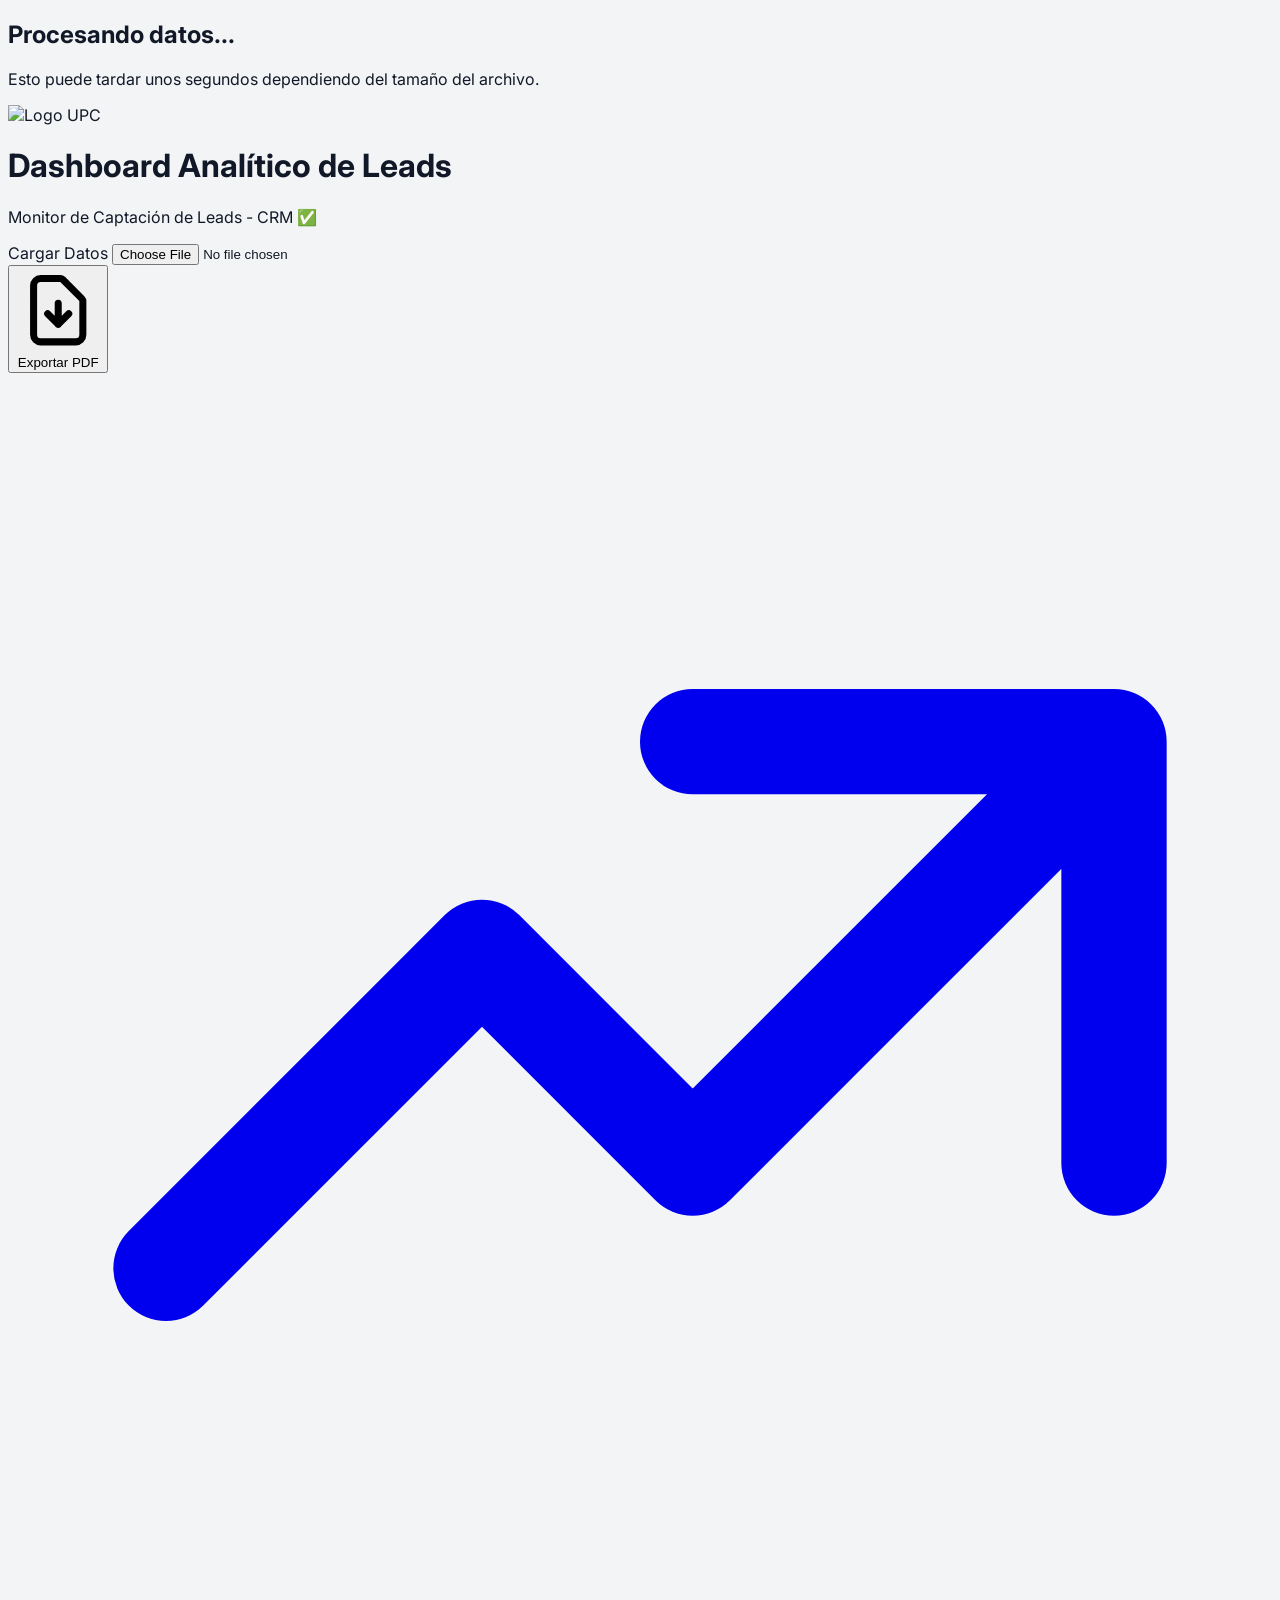
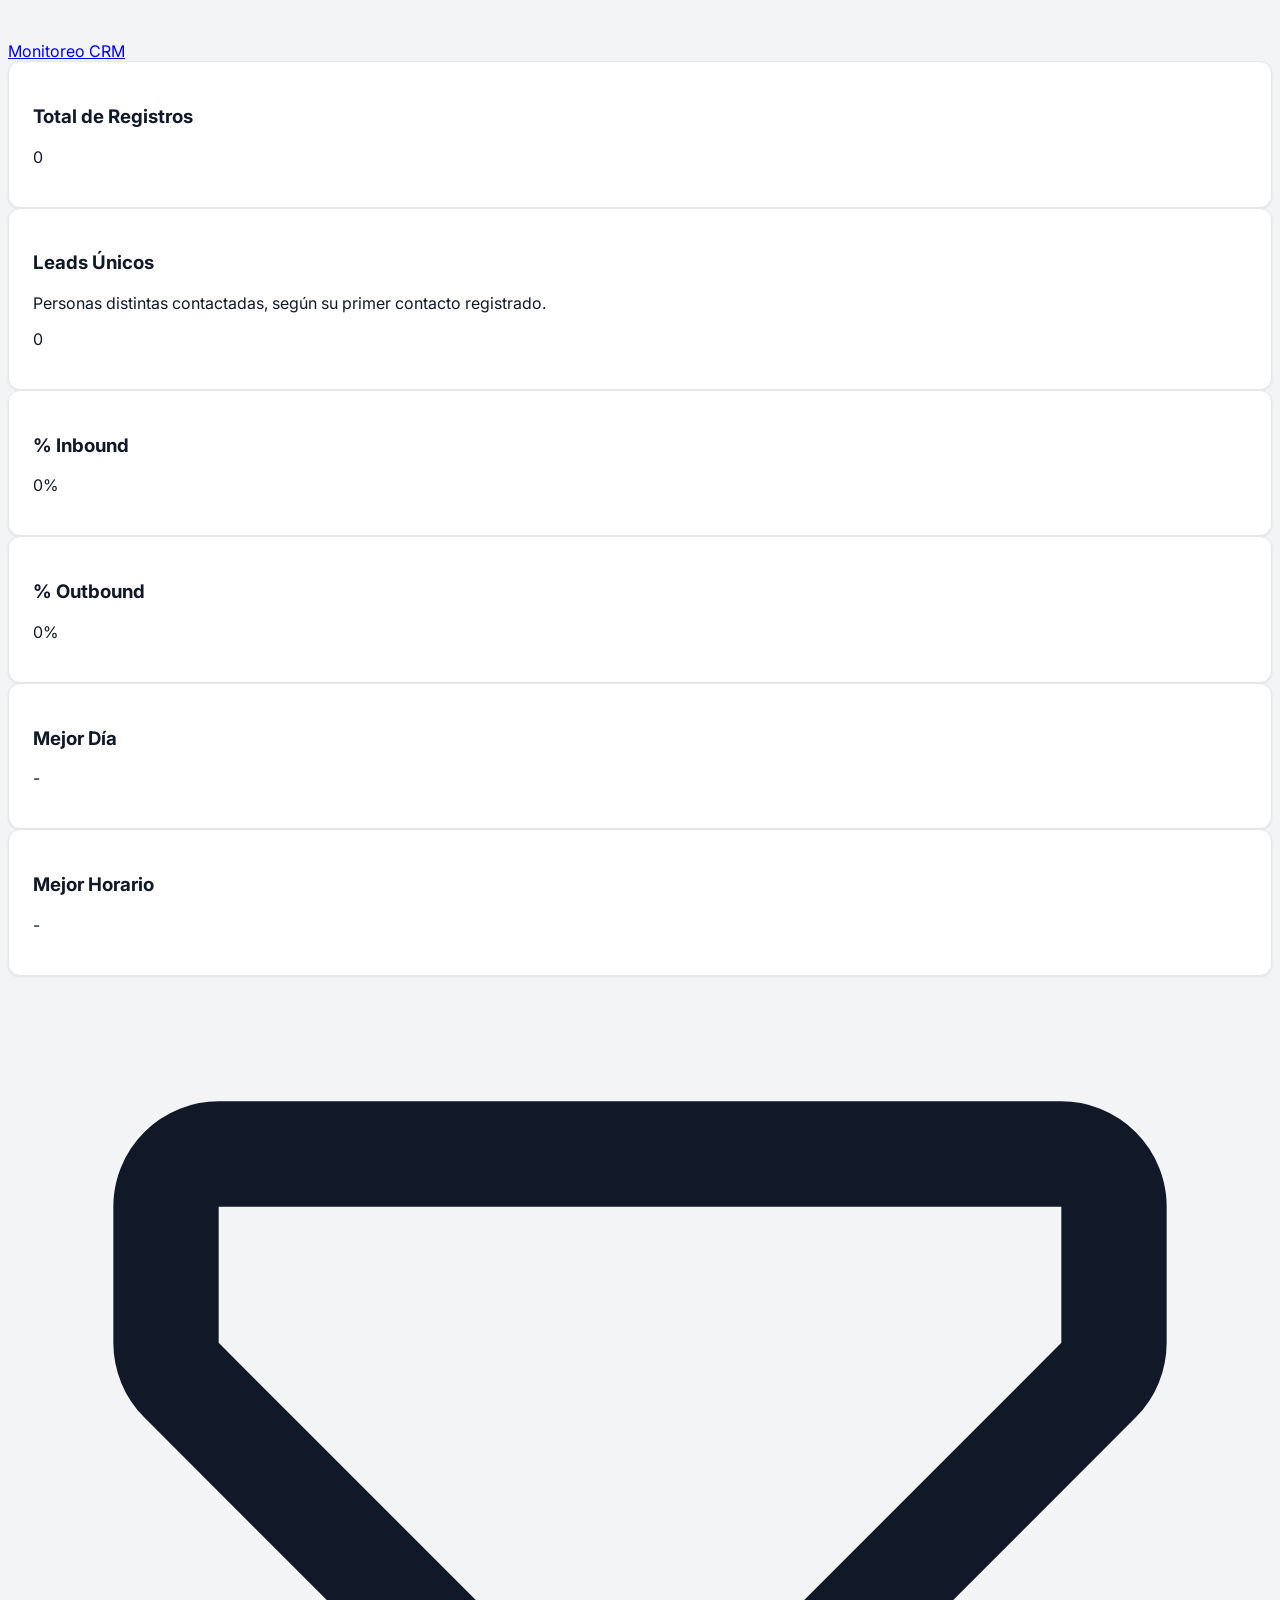
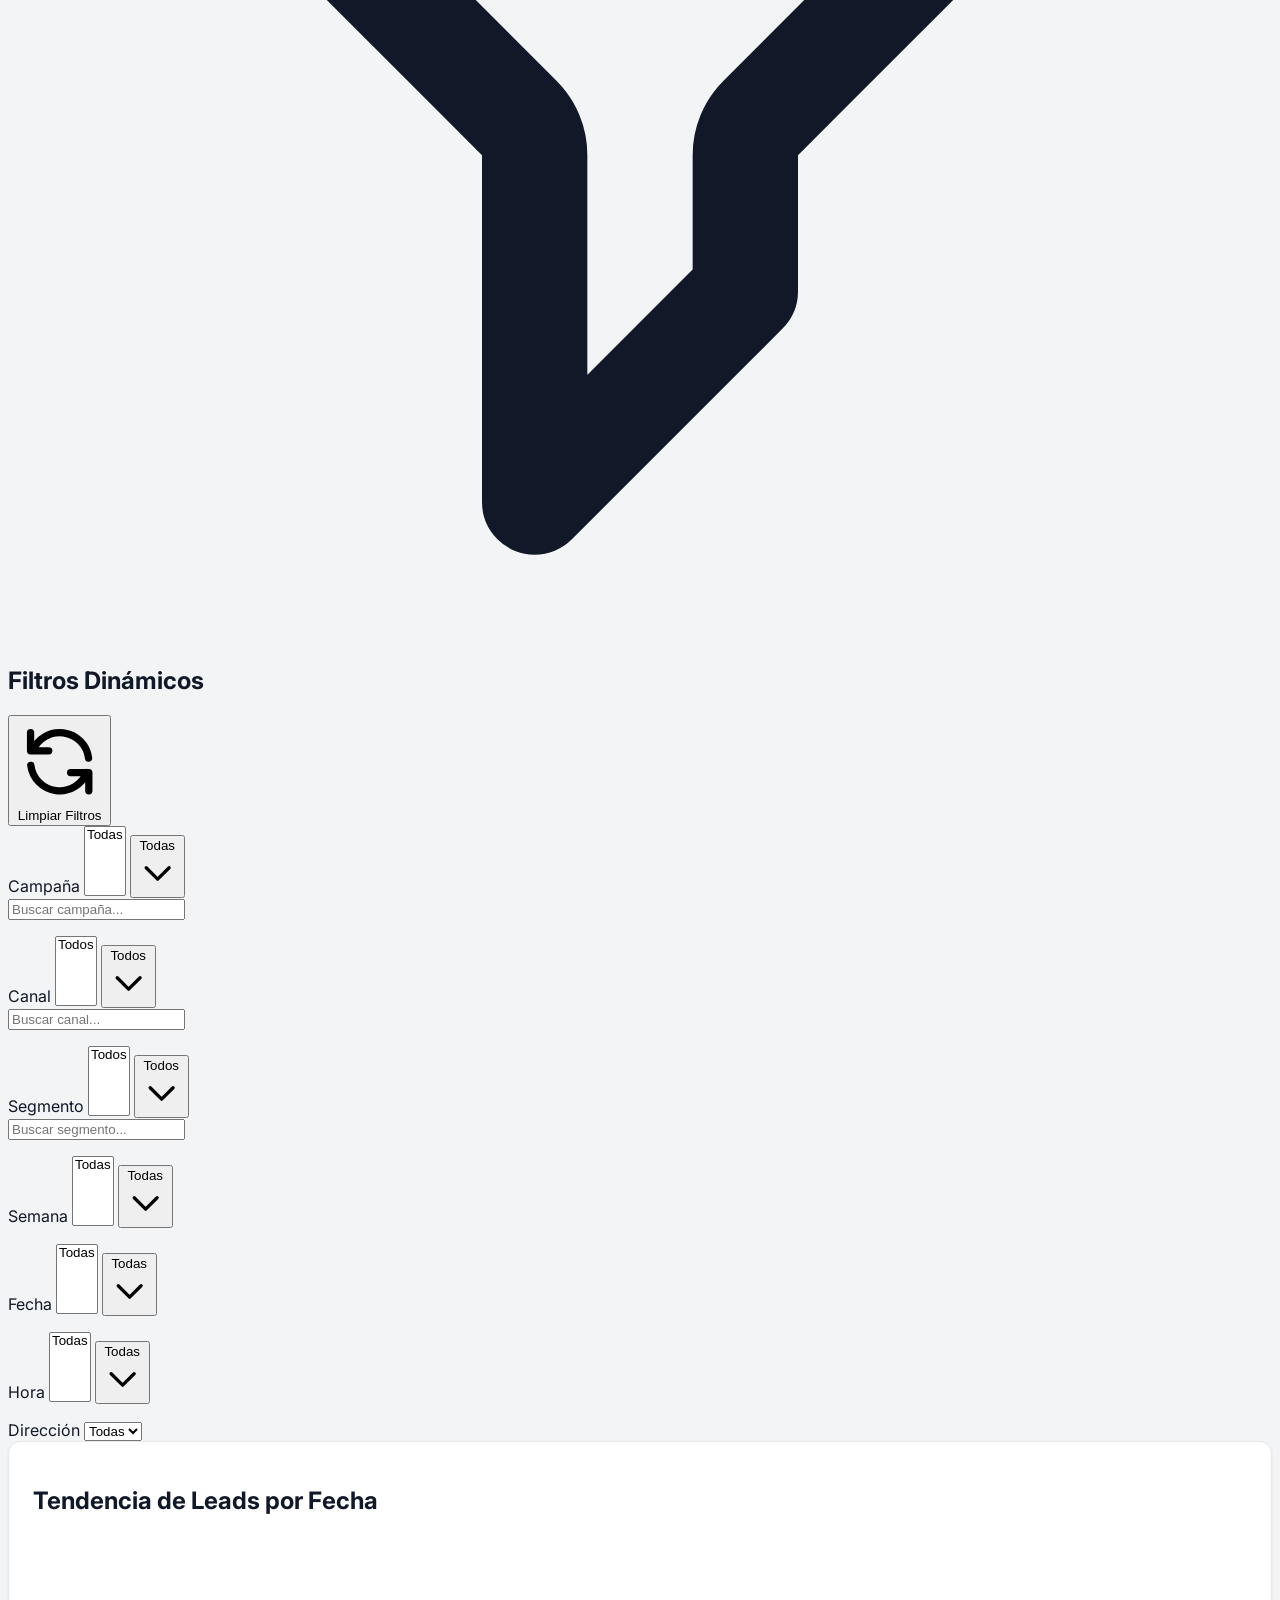
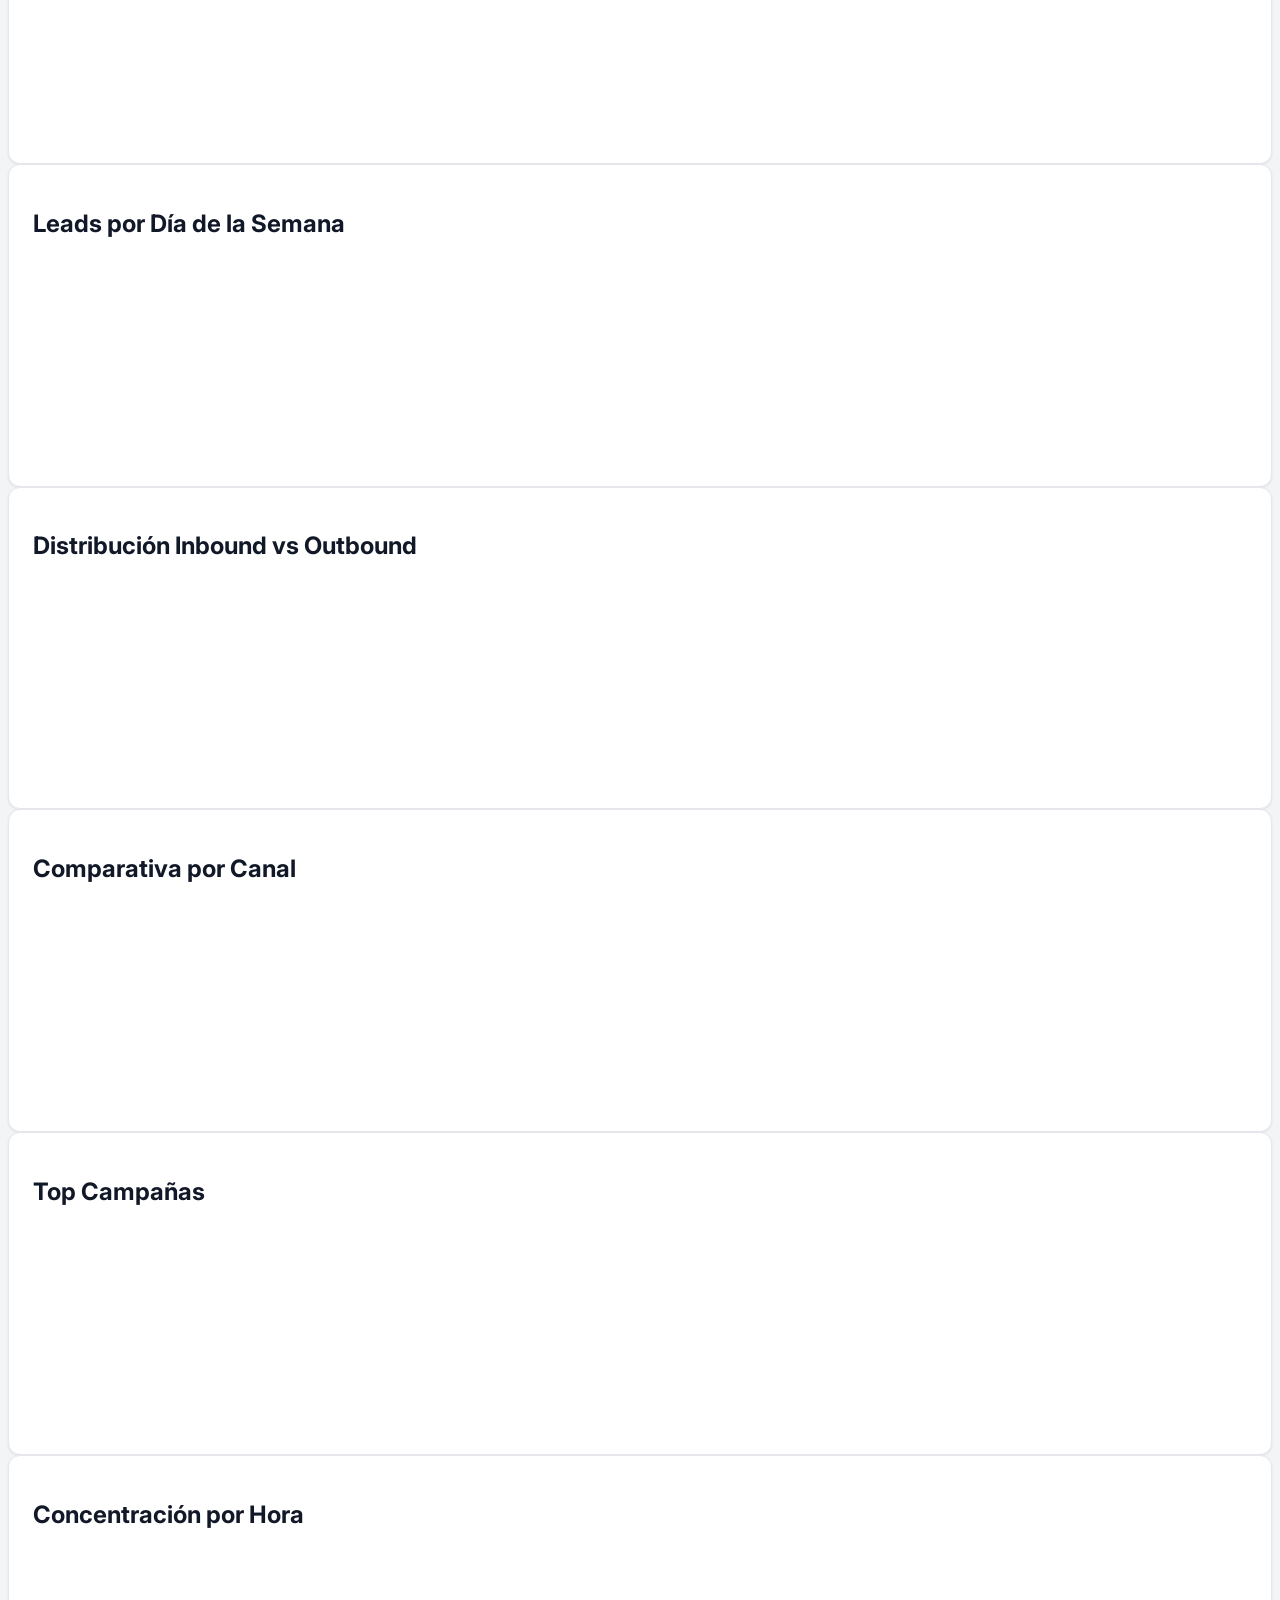
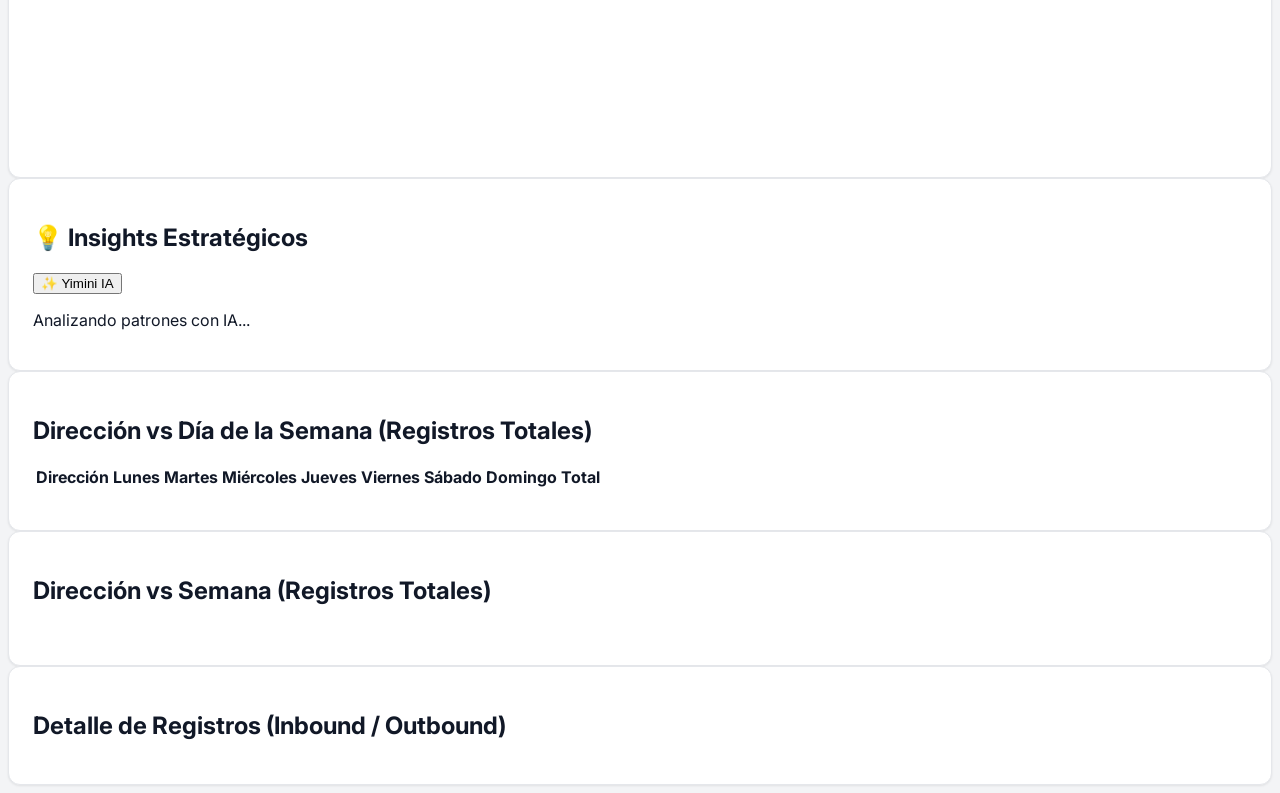
==== commit e75b8b29: "Cambio Boton de Predicciones a Monitor CRM Cambio en el botón" ====
--- a/index.html
+++ b/index.html
@@ -117,13 +117,13 @@
                 </svg>
                 Exportar PDF
             </button>
-            <a href="predicciones.html"
+            <a href="CRM/crm.html"
                 class="bg-blue-600 border border-blue-600 text-white px-4 py-2 rounded-lg shadow-sm hover:bg-blue-700 font-medium transition text-sm flex items-center gap-2">
                 <svg class="w-4 h-4" fill="none" stroke="currentColor" viewBox="0 0 24 24">
                     <path stroke-linecap="round" stroke-linejoin="round" stroke-width="2"
                         d="M13 7h8m0 0v8m0-8l-8 8-4-4-6 6"></path>
                 </svg>
-                Predicciones
+                Monitoreo CRM
             </a>
         </div>
     </header>
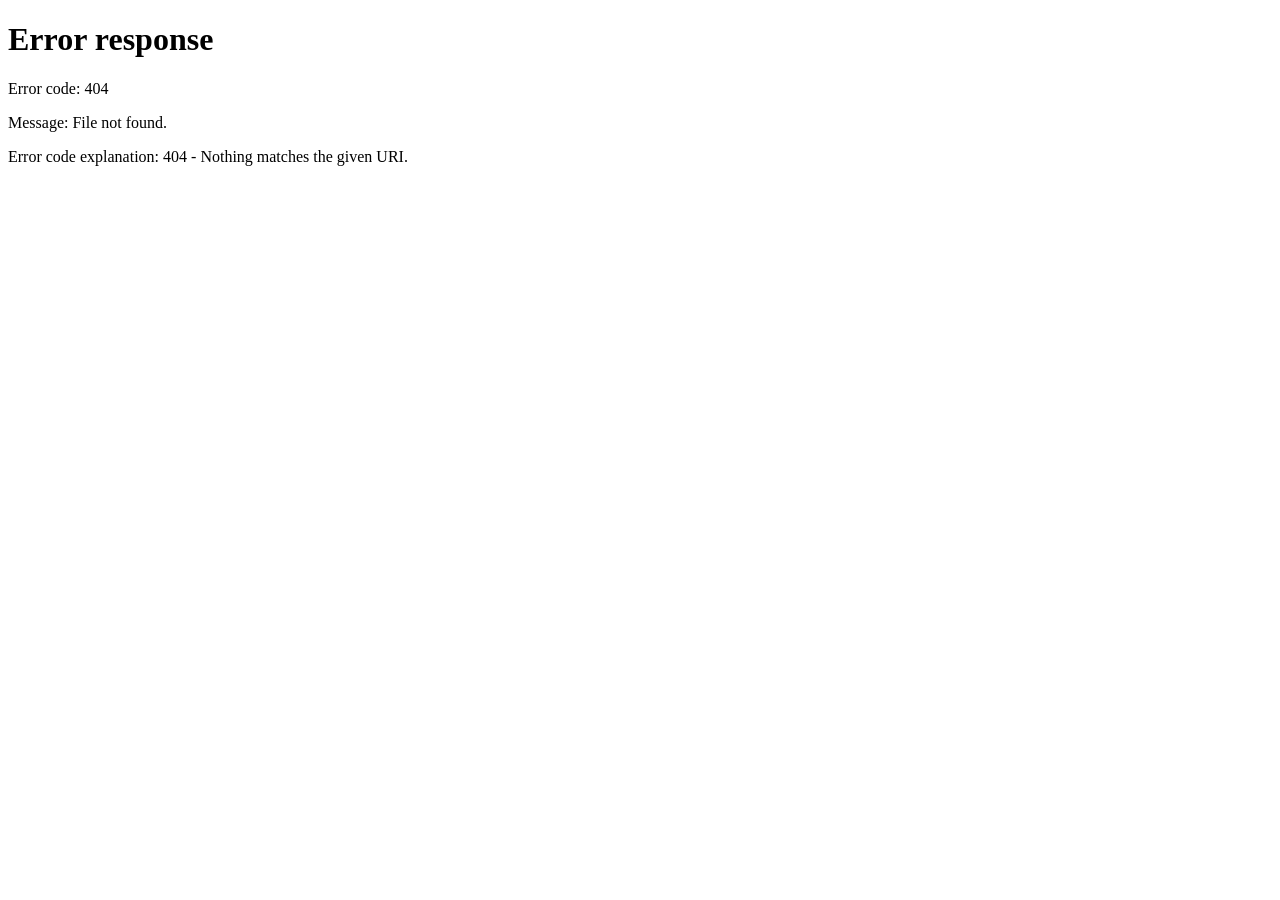
==== commit 410317c0: "Add index.html for redirection to Home page Create an HTML file for redirection to the Marketing Hub" ====
--- a/index.html
+++ b/index.html
@@ -1,1725 +1,12 @@
 <!DOCTYPE html>
 <html lang="es">
-
 <head>
-    <meta charset="UTF-8">
-    <meta name="viewport" content="width=device-width, initial-scale=1.0">
-    <title>Dashboard Traffic UPC</title>
-    <link rel="icon" type="image/x-icon" href="icon-upc.ico">
-    <!-- Tailwind CSS (CDN) -->
-    <script src="https://cdn.tailwindcss.com"></script>
-    <!-- Chart.js (CDN) -->
-    <script src="https://cdn.jsdelivr.net/npm/chart.js"></script>
-    <!-- PapaParse (CDN) for CSV -->
-    <script src="https://cdnjs.cloudflare.com/ajax/libs/PapaParse/5.4.1/papaparse.min.js"></script>
-    <!-- SheetJS (CDN) for XLSX -->
-    <script src="https://cdn.sheetjs.com/xlsx-latest/package/dist/xlsx.full.min.js"></script>
-    <!-- Chart.js Plugin DataLabels -->
-    <script src="https://cdn.jsdelivr.net/npm/chartjs-plugin-datalabels@2.0.0"></script>
-    <!-- html2pdf.js (CDN) -->
-    <script src="https://cdnjs.cloudflare.com/ajax/libs/html2pdf.js/0.10.1/html2pdf.bundle.min.js"></script>
-    <!-- Google Fonts -->
-    <link href="https://fonts.googleapis.com/css2?family=Inter:wght@300;400;500;600;700&display=swap" rel="stylesheet">
-    <style>
-        body {
-            font-family: 'Inter', sans-serif;
-            background-color: #f3f4f6;
-            color: #111827;
-        }
-
-        .upc-red {
-            color: #D50000;
-        }
-
-        .bg-upc-red {
-            background-color: #D50000;
-        }
-
-        .border-upc-red {
-            border-color: #D50000;
-        }
-
-        .card {
-            background: white;
-            border-radius: 12px;
-            box-shadow: 0 1px 3px 0 rgba(0, 0, 0, 0.05), 0 1px 2px 0 rgba(0, 0, 0, 0.03);
-            border: 1px solid #e5e7eb;
-            padding: 1.5rem;
-            transition: transform 0.2s, box-shadow 0.2s;
-        }
-
-        .card:hover {
-            transform: translateY(-2px);
-            box-shadow: 0 10px 15px -3px rgba(0, 0, 0, 0.05), 0 4px 6px -2px rgba(0, 0, 0, 0.025);
-        }
-    </style>
-    <script>
-        tailwind.config = {
-            theme: {
-                extend: {
-                    fontFamily: { sans: ['Inter', 'sans-serif'] },
-                    colors: {
-                        upc: { red: '#D50000', dark: '#1F2937', gray: '#6B7280', light: '#F9FAFB' }
-                    },
-                    animation: {
-                        'glow-pulse': 'glow-pulse 2s cubic-bezier(0.4, 0, 0.6, 1) infinite',
-                    },
-                    keyframes: {
-                        'glow-pulse': {
-                            '0%, 100%': { transform: 'scale(1)', boxShadow: '0 0 0 0 rgba(59, 130, 246, 0.6)' },
-                            '50%': { transform: 'scale(1.05)', boxShadow: '0 0 0 10px rgba(59, 130, 246, 0)' },
-                        }
-                    }
-                }
-            }
-        }
-    </script>
+  <meta charset="UTF-8">
+  <meta http-equiv="refresh" content="0; url=Home/index.html">
+  <script>window.location.replace("Home/index.html");</script>
+  <title>Redirigiendo...</title>
 </head>
-
-<body class="p-6">
-    <!-- Global Loader Overlay -->
-    <div id="globalLoader"
-        class="fixed inset-0 z-[100] hidden flex-col items-center justify-center bg-white/90 backdrop-blur-sm transition-opacity">
-        <div class="animate-spin rounded-full h-16 w-16 border-t-4 border-b-4 border-red-600 mb-4 shadow-lg"></div>
-        <h2 class="text-xl font-semibold text-gray-800">Procesando datos...</h2>
-        <p class="text-sm text-gray-500 mt-2 text-center max-w-sm">Esto puede tardar unos segundos dependiendo del
-            tamaño del archivo.</p>
-    </div>
-
-
-
-
-    <!-- Header -->
-    <header
-        class="flex flex-col md:flex-row justify-between items-start md:items-center mb-10 border-b border-gray-200 pb-6">
-        <div class="mb-4 md:mb-0 flex items-center">
-            <img src="upc.png" alt="Logo UPC" width="" class="h-12.5 w-auto mr-4 object-contain">
-            <div>
-                <h1 class="text-3xl font-bold text-gray-900 tracking-tight">Dashboard Analítico de Leads</h1>
-                <p class="text-gray-500 mt-1 font-medium">Monitor de Captación de Leads - CRM ✅</p>
-            </div>
-        </div>
-        <div class="flex items-center space-x-4">
-            <div class="flex items-center space-x-2">
-
-                <label
-                    class="bg-red-600 border border-gray-300 text-white px-4 py-2 rounded-lg shadow-sm cursor-pointer hover:bg-gray-50 hover:text-gray-900 font-medium transition text-sm">
-                    Cargar Datos
-                    <input type="file" id="dataFile" class="hidden" accept=".csv,.json,.xlsx,.xls">
-                </label>
-            </div>
-            <button onclick="exportToPDF()"
-                class="bg-gray-800 border border-gray-800 text-white px-4 py-2 rounded-lg shadow-sm hover:bg-gray-900 font-medium transition text-sm flex items-center gap-2">
-                <svg class="w-4 h-4" fill="none" stroke="currentColor" viewBox="0 0 24 24">
-                    <path stroke-linecap="round" stroke-linejoin="round" stroke-width="2"
-                        d="M12 10v6m0 0l-3-3m3 3l3-3m2 8H7a2 2 0 01-2-2V5a2 2 0 012-2h5.586a1 1 0 01.707.293l5.414 5.414a1 1 0 01.293.707V19a2 2 0 01-2 2z">
-                    </path>
-                </svg>
-                Exportar PDF
-            </button>
-            <a href="CRM/crm.html"
-                class="bg-blue-600 border border-blue-600 text-white px-4 py-2 rounded-lg shadow-sm hover:bg-blue-700 font-medium transition text-sm flex items-center gap-2">
-                <svg class="w-4 h-4" fill="none" stroke="currentColor" viewBox="0 0 24 24">
-                    <path stroke-linecap="round" stroke-linejoin="round" stroke-width="2"
-                        d="M13 7h8m0 0v8m0-8l-8 8-4-4-6 6"></path>
-                </svg>
-                Monitoreo CRM
-            </a>
-        </div>
-    </header>
-
-    <div id="exportable-area">
-        <div class="grid grid-cols-1 md:grid-cols-6 gap-6 mb-10 kpi-container">
-            <div class="card flex flex-col justify-center">
-                <h3 class="text-gray-400 text-xs font-semibold uppercase tracking-wider">Total de Registros</h3>
-                <p id="kpiTotal" class="text-4xl font-bold text-gray-900 mt-2">0</p>
-            </div>
-            <div class="card flex flex-col justify-center">
-                <div class="group relative inline-block w-full">
-                    <h3
-                        class="text-gray-400 text-xs font-semibold uppercase tracking-wider cursor-help border-b border-dashed border-gray-400 inline-block">
-                        Leads Únicos</h3>
-                    <div
-                        class="opacity-0 w-48 bg-gray-900 text-white text-center text-xs rounded-lg py-2 absolute z-10 group-hover:opacity-100 top-full left-0 mt-2 pointer-events-none transition-opacity">
-                        Personas distintas contactadas, según su primer contacto registrado.</div>
-                </div>
-                <p id="kpiUnique" class="text-4xl font-bold text-gray-900 mt-2">0</p>
-            </div>
-            <div class="card flex flex-col justify-center">
-                <h3 class="text-gray-400 text-xs font-semibold uppercase tracking-wider">% Inbound</h3>
-                <p id="kpiInbound" class="text-4xl font-bold text-gray-900 mt-2">0%</p>
-            </div>
-            <div class="card flex flex-col justify-center">
-                <h3 class="text-gray-400 text-xs font-semibold uppercase tracking-wider">% Outbound</h3>
-                <p id="kpiOutbound" class="text-4xl font-bold text-gray-900 mt-2">0%</p>
-            </div>
-            <div class="card flex flex-col justify-center">
-                <h3 class="text-gray-400 text-xs font-semibold uppercase tracking-wider">Mejor Día</h3>
-                <p id="kpiBestDay" class="text-4xl font-bold text-gray-900 mt-2">-</p>
-            </div>
-            <div class="card flex flex-col justify-center">
-                <h3 class="text-gray-400 text-xs font-semibold uppercase tracking-wider">Mejor Horario</h3>
-                <p id="kpiBestHour" class="text-4xl font-bold text-gray-900 mt-2">-</p>
-            </div>
-        </div>
-
-        <!-- Filtros -->
-        <div class="bg-white p-6 rounded-xl border border-gray-200 shadow-sm mb-10">
-            <div class="flex justify-between items-center mb-4">
-                <h2 class="text-sm font-bold text-gray-800 flex items-center">
-                    <svg class="w-5 h-5 mr-2 text-red-600" fill="none" stroke="currentColor" viewBox="0 0 24 24">
-                        <path stroke-linecap="round" stroke-linejoin="round" stroke-width="2"
-                            d="M3 4a1 1 0 011-1h16a1 1 0 011 1v2.586a1 1 0 01-.293.707l-6.414 6.414a1 1 0 00-.293.707V17l-4 4v-6.586a1 1 0 00-.293-.707L3.293 7.293A1 1 0 013 6.586V4z">
-                        </path>
-                    </svg>
-                    Filtros Dinámicos
-                </h2>
-                <button type="button" onclick="resetFilters()"
-                    class="text-xs font-semibold text-gray-500 hover:text-red-600 transition flex items-center gap-1 bg-gray-50 hover:bg-gray-100 px-2.5 py-1.5 rounded-md border border-gray-200">
-                    <svg class="w-3.5 h-3.5" fill="none" stroke="currentColor" viewBox="0 0 24 24">
-                        <path stroke-linecap="round" stroke-linejoin="round" stroke-width="2"
-                            d="M4 4v5h.582m15.356 2A8.001 8.001 0 004.582 9m0 0H9m11 11v-5h-.581m0 0a8.003 8.003 0 01-15.357-2m15.357 2H15">
-                        </path>
-                    </svg>
-                    Limpiar Filtros
-                </button>
-            </div>
-            <div class="flex flex-wrap gap-5 items-start">
-                <!-- Dropdown Múltiple: Campaña -->
-                <div class="flex-1 min-w-[150px] relative" id="container-filterCampaign">
-                    <label
-                        class="block text-xs font-semibold text-gray-500 uppercase tracking-wider mb-2">Campaña</label>
-                    <select id="filterCampaign" multiple class="hidden">
-                        <option value="ALL">Todas</option>
-                    </select>
-                    <button type="button"
-                        class="w-full bg-gray-50 border border-gray-200 text-gray-700 rounded-lg p-2.5 text-left hover:bg-gray-100 focus:ring-2 focus:ring-red-100 focus:border-red-500 focus:outline-none transition text-sm flex justify-between items-center"
-                        onclick="toggleDropdown('filterCampaign', event)">
-                        <span id="label-filterCampaign" class="truncate block pr-2 font-medium">Todas</span>
-                        <svg class="w-4 h-4 text-gray-400 shrink-0 ml-2" fill="none" stroke="currentColor"
-                            viewBox="0 0 24 24">
-                            <path stroke-linecap="round" stroke-linejoin="round" stroke-width="2" d="M19 9l-7 7-7-7">
-                            </path>
-                        </svg>
-                    </button>
-                    <div id="dropdown-filterCampaign"
-                        class="absolute z-50 w-full mt-1 bg-white border border-gray-200 rounded-xl shadow-xl hidden flex flex-col max-h-60">
-                        <div class="p-2 border-b border-gray-100">
-                            <input type="text" placeholder="Buscar campaña..."
-                                class="dropdown-search w-full text-xs p-1.5 border border-gray-200 rounded focus:outline-none focus:border-red-400 focus:ring-1 focus:ring-red-400 transition"
-                                data-list-id="list-filterCampaign"
-                                onkeyup="filterDropdownOptions('list-filterCampaign', this.value)"
-                                onclick="event.stopPropagation()">
-                        </div>
-                        <ul id="list-filterCampaign" class="p-1 space-y-0.5 overflow-y-auto flex-1"></ul>
-                    </div>
-                </div>
-
-                <!-- Dropdown Múltiple: Canal -->
-                <div class="flex-1 min-w-[150px] relative" id="container-filterChannel">
-                    <label class="block text-xs font-semibold text-gray-500 uppercase tracking-wider mb-2">Canal</label>
-                    <select id="filterChannel" multiple class="hidden">
-                        <option value="ALL">Todos</option>
-                    </select>
-                    <button type="button"
-                        class="w-full bg-gray-50 border border-gray-200 text-gray-700 rounded-lg p-2.5 text-left hover:bg-gray-100 focus:ring-2 focus:ring-red-100 focus:border-red-500 focus:outline-none transition text-sm flex justify-between items-center"
-                        onclick="toggleDropdown('filterChannel', event)">
-                        <span id="label-filterChannel" class="truncate block pr-2 font-medium">Todos</span>
-                        <svg class="w-4 h-4 text-gray-400 shrink-0 ml-2" fill="none" stroke="currentColor"
-                            viewBox="0 0 24 24">
-                            <path stroke-linecap="round" stroke-linejoin="round" stroke-width="2" d="M19 9l-7 7-7-7">
-                            </path>
-                        </svg>
-                    </button>
-                    <div id="dropdown-filterChannel"
-                        class="absolute z-50 w-full mt-1 bg-white border border-gray-200 rounded-xl shadow-xl hidden flex flex-col max-h-60">
-                        <div class="p-2 border-b border-gray-100">
-                            <input type="text" placeholder="Buscar canal..."
-                                class="dropdown-search w-full text-xs p-1.5 border border-gray-200 rounded focus:outline-none focus:border-red-400 focus:ring-1 focus:ring-red-400 transition"
-                                data-list-id="list-filterChannel"
-                                onkeyup="filterDropdownOptions('list-filterChannel', this.value)"
-                                onclick="event.stopPropagation()">
-                        </div>
-                        <ul id="list-filterChannel" class="p-1 space-y-0.5 overflow-y-auto flex-1"></ul>
-                    </div>
-                </div>
-
-                <!-- Dropdown Múltiple: Segmento -->
-                <div class="flex-1 min-w-[150px] relative" id="container-filterSegment">
-                    <label
-                        class="block text-xs font-semibold text-gray-500 uppercase tracking-wider mb-2">Segmento</label>
-                    <select id="filterSegment" multiple class="hidden">
-                        <option value="ALL">Todos</option>
-                    </select>
-                    <button type="button"
-                        class="w-full bg-gray-50 border border-gray-200 text-gray-700 rounded-lg p-2.5 text-left hover:bg-gray-100 focus:ring-2 focus:ring-red-100 focus:border-red-500 focus:outline-none transition text-sm flex justify-between items-center"
-                        onclick="toggleDropdown('filterSegment', event)">
-                        <span id="label-filterSegment" class="truncate block pr-2 font-medium">Todos</span>
-                        <svg class="w-4 h-4 text-gray-400 shrink-0 ml-2" fill="none" stroke="currentColor"
-                            viewBox="0 0 24 24">
-                            <path stroke-linecap="round" stroke-linejoin="round" stroke-width="2" d="M19 9l-7 7-7-7">
-                            </path>
-                        </svg>
-                    </button>
-                    <div id="dropdown-filterSegment"
-                        class="absolute z-50 w-full mt-1 bg-white border border-gray-200 rounded-xl shadow-xl hidden flex flex-col max-h-60">
-                        <div class="p-2 border-b border-gray-100">
-                            <input type="text" placeholder="Buscar segmento..."
-                                class="dropdown-search w-full text-xs p-1.5 border border-gray-200 rounded focus:outline-none focus:border-red-400 focus:ring-1 focus:ring-red-400 transition"
-                                data-list-id="list-filterSegment"
-                                onkeyup="filterDropdownOptions('list-filterSegment', this.value)"
-                                onclick="event.stopPropagation()">
-                        </div>
-                        <ul id="list-filterSegment" class="p-1 space-y-0.5 overflow-y-auto flex-1"></ul>
-                    </div>
-                </div>
-
-                <!-- Dropdown Múltiple: Semana -->
-                <div class="flex-1 min-w-[150px] relative" id="container-filterWeek">
-                    <label
-                        class="block text-xs font-semibold text-gray-500 uppercase tracking-wider mb-2">Semana</label>
-                    <select id="filterWeek" multiple class="hidden">
-                        <option value="ALL">Todas</option>
-                    </select>
-                    <button type="button"
-                        class="w-full bg-gray-50 border border-gray-200 text-gray-700 rounded-lg p-2.5 text-left hover:bg-gray-100 focus:ring-2 focus:ring-red-100 focus:border-red-500 focus:outline-none transition text-sm flex justify-between items-center"
-                        onclick="toggleDropdown('filterWeek', event)">
-                        <span id="label-filterWeek" class="truncate block pr-2 font-medium">Todas</span>
-                        <svg class="w-4 h-4 text-gray-400 shrink-0 ml-2" fill="none" stroke="currentColor"
-                            viewBox="0 0 24 24">
-                            <path stroke-linecap="round" stroke-linejoin="round" stroke-width="2" d="M19 9l-7 7-7-7">
-                            </path>
-                        </svg>
-                    </button>
-                    <div id="dropdown-filterWeek"
-                        class="absolute z-50 w-full mt-1 bg-white border border-gray-200 rounded-xl shadow-xl hidden max-h-60 overflow-y-auto">
-                        <ul id="list-filterWeek" class="p-1 space-y-0.5"></ul>
-                    </div>
-                </div>
-
-                <!-- Dropdown Múltiple: Fecha -->
-                <div class="flex-1 min-w-[150px] relative" id="container-filterDate">
-                    <label class="block text-xs font-semibold text-gray-500 uppercase tracking-wider mb-2">Fecha</label>
-                    <select id="filterDate" multiple class="hidden">
-                        <option value="ALL">Todas</option>
-                    </select>
-                    <button type="button"
-                        class="w-full bg-gray-50 border border-gray-200 text-gray-700 rounded-lg p-2.5 text-left hover:bg-gray-100 focus:ring-2 focus:ring-red-100 focus:border-red-500 focus:outline-none transition text-sm flex justify-between items-center"
-                        onclick="toggleDropdown('filterDate', event)">
-                        <span id="label-filterDate" class="truncate block pr-2 font-medium">Todas</span>
-                        <svg class="w-4 h-4 text-gray-400 shrink-0 ml-2" fill="none" stroke="currentColor"
-                            viewBox="0 0 24 24">
-                            <path stroke-linecap="round" stroke-linejoin="round" stroke-width="2" d="M19 9l-7 7-7-7">
-                            </path>
-                        </svg>
-                    </button>
-                    <div id="dropdown-filterDate"
-                        class="absolute z-50 w-full mt-1 bg-white border border-gray-200 rounded-xl shadow-xl hidden max-h-60 overflow-y-auto">
-                        <ul id="list-filterDate" class="p-1 space-y-0.5"></ul>
-                    </div>
-                </div>
-
-                <!-- Dropdown Múltiple: Hora -->
-                <div class="flex-1 min-w-[150px] relative" id="container-filterHour">
-                    <label class="block text-xs font-semibold text-gray-500 uppercase tracking-wider mb-2">Hora</label>
-                    <select id="filterHour" multiple class="hidden">
-                        <option value="ALL">Todas</option>
-                    </select>
-                    <button type="button"
-                        class="w-full bg-gray-50 border border-gray-200 text-gray-700 rounded-lg p-2.5 text-left hover:bg-gray-100 focus:ring-2 focus:ring-red-100 focus:border-red-500 focus:outline-none transition text-sm flex justify-between items-center"
-                        onclick="toggleDropdown('filterHour', event)">
-                        <span id="label-filterHour" class="truncate block pr-2 font-medium">Todas</span>
-                        <svg class="w-4 h-4 text-gray-400 shrink-0 ml-2" fill="none" stroke="currentColor"
-                            viewBox="0 0 24 24">
-                            <path stroke-linecap="round" stroke-linejoin="round" stroke-width="2" d="M19 9l-7 7-7-7">
-                            </path>
-                        </svg>
-                    </button>
-                    <div id="dropdown-filterHour"
-                        class="absolute z-50 w-full mt-1 bg-white border border-gray-200 rounded-xl shadow-xl hidden max-h-60 overflow-y-auto">
-                        <ul id="list-filterHour" class="p-1 space-y-0.5"></ul>
-                    </div>
-                </div>
-
-                <!-- Single Select: Dirección -->
-                <div class="flex-1 min-w-[150px]">
-                    <label
-                        class="block text-xs font-semibold text-gray-500 uppercase tracking-wider mb-2">Dirección</label>
-                    <select id="filterDirection"
-                        class="w-full bg-gray-50 border border-gray-200 text-gray-700 rounded-lg p-2.5 focus:ring-2 focus:ring-red-100 focus:border-red-500 focus:outline-none transition text-sm"
-                        onchange="applyFilters()">
-                        <option value="ALL">Todas</option>
-                    </select>
-                </div>
-            </div>
-        </div>
-
-        <!-- Contenido Principal -->
-        <div class="grid grid-cols-1 lg:grid-cols-2 gap-8 mb-8 chart-container">
-            <!-- Gráficos -->
-            <div class="card">
-                <h2 class="text-xl font-semibold mb-4 text-gray-800">Tendencia de Leads por Fecha</h2>
-                <canvas id="lineChart" height="200"></canvas>
-            </div>
-            <div class="card">
-                <h2 class="text-xl font-semibold mb-4 text-gray-800">Leads por Día de la Semana</h2>
-                <canvas id="barChart" height="200"></canvas>
-            </div>
-            <div class="card">
-                <h2 class="text-xl font-semibold mb-4 text-gray-800">Distribución Inbound vs Outbound</h2>
-                <div class="w-2/3 mx-auto">
-                    <canvas id="doughnutChart" height="200"></canvas>
-                </div>
-            </div>
-            <div class="card flex flex-col justify-between">
-                <div>
-                    <h2 class="text-xl font-semibold mb-4 text-gray-800">Comparativa por Canal</h2>
-                    <canvas id="channelChart" height="200"></canvas>
-                </div>
-            </div>
-            <div class="card flex flex-col justify-between">
-                <div>
-                    <h2 class="text-xl font-semibold mb-4 text-gray-800">Top Campañas</h2>
-                    <div class="w-3/4 mx-auto">
-                        <canvas id="topCampaignsChart" height="200"></canvas>
-                    </div>
-                </div>
-            </div>
-            <div class="card flex flex-col justify-between">
-                <div>
-                    <h2 class="text-xl font-semibold mb-4 text-gray-800">Concentración por Hora</h2>
-                    <canvas id="scatterChart" height="200"></canvas>
-                </div>
-            </div>
-            <div class="card bg-red-50/50 border-transparent shadow-none relative flex flex-col lg:col-span-2">
-                <div class="flex justify-between items-center mb-6">
-                    <h2 class="text-lg font-semibold text-red-800 flex items-center tracking-tight">
-                        <span class="mr-2">💡</span> Insights Estratégicos
-                    </h2>
-                    <button onclick="generateGeminiInsights()"
-                        class="text-xs font-bold bg-gradient-to-r from-blue-600 to-indigo-600 text-white px-4 py-2 rounded-full hover:from-blue-700 hover:to-indigo-700 transition-all flex items-center gap-1 shadow-lg border border-blue-400 animate-glow-pulse">
-                        <span class="text-yellow-300">✨</span> Yimini IA
-                    </button>
-                </div>
-                <div id="geminiLoader" class="hidden flex-col items-center justify-center py-4">
-                    <div class="animate-spin rounded-full h-8 w-8 border-t-2 border-b-2 border-blue-600 mb-2"></div>
-                    <p class="text-xs text-blue-600 font-medium">Analizando patrones con IA...</p>
-                </div>
-                <ul id="insightsList" class="space-y-4 text-red-900 text-sm leading-relaxed flex-1">
-                    <!-- Dinámico -->
-                </ul>
-            </div>
-        </div>
-
-        <!-- Tablas Dinámicas -->
-        <div class="grid grid-cols-1 gap-8 mb-8 pivot-container">
-            <!-- Tabla Día de la Semana -->
-            <div class="card overflow-x-auto">
-                <h2 class="text-lg font-semibold mb-6 text-gray-900 tracking-tight">Dirección vs Día de la Semana
-                    (Registros Totales)</h2>
-                <div class="rounded-lg border border-gray-200 overflow-hidden">
-                    <table class="min-w-full text-sm text-left text-gray-600" id="pivotTable">
-                        <thead
-                            class="bg-gray-50 text-gray-500 uppercase text-xs tracking-wider border-b border-gray-200">
-                            <tr>
-                                <th class="px-4 py-3 font-medium">Dirección</th>
-                                <th class="px-4 py-3 font-medium">Lunes</th>
-                                <th class="px-4 py-3 font-medium">Martes</th>
-                                <th class="px-4 py-3 font-medium">Miércoles</th>
-                                <th class="px-4 py-3 font-medium">Jueves</th>
-                                <th class="px-4 py-3 font-medium">Viernes</th>
-                                <th class="px-4 py-3 font-medium">Sábado</th>
-                                <th class="px-4 py-3 font-medium">Domingo</th>
-                                <th class="px-4 py-3 font-medium text-red-600">Total</th>
-                            </tr>
-                        </thead>
-                        <tbody id="pivotBody" class="divide-y divide-gray-100">
-                            <!-- Dinámico -->
-                        </tbody>
-                    </table>
-                </div>
-                <p id="disclaimerPivotDay" class="text-xs text-gray-500 mt-3 italic text-right font-medium"></p>
-            </div>
-
-            <!-- Tabla Semana -->
-            <div class="card overflow-x-auto">
-                <h2 class="text-lg font-semibold mb-6 text-gray-900 tracking-tight">Dirección vs Semana (Registros
-                    Totales)</h2>
-                <div class="rounded-lg border border-gray-200 overflow-hidden">
-                    <table class="min-w-full text-sm text-left text-gray-600" id="pivotSemanaTable">
-                        <thead
-                            class="bg-gray-50 text-gray-500 uppercase text-xs tracking-wider border-b border-gray-200"
-                            id="pivotSemanaHead">
-                            <!-- Dinámico -->
-                        </thead>
-                        <tbody id="pivotSemanaBody" class="divide-y divide-gray-100">
-                            <!-- Dinámico -->
-                        </tbody>
-                    </table>
-                </div>
-                <p id="disclaimerPivotWeek" class="text-xs text-gray-500 mt-3 italic text-right font-medium"></p>
-            </div>
-
-            <!-- Tabla Detallada Outbound/Inbound -->
-            <div class="card overflow-x-auto md:col-span-1">
-                <h2 class="text-lg font-semibold mb-6 text-gray-900 tracking-tight">Detalle de Registros (Inbound /
-                    Outbound)</h2>
-                <div class="rounded-lg border border-gray-200 overflow-hidden">
-                    <div class="max-h-96 overflow-y-auto">
-                        <table class="min-w-full text-sm text-left text-gray-600" id="detailedTable">
-                            <thead
-                                class="bg-gray-50 text-gray-500 uppercase text-xs tracking-wider border-b border-gray-200 sticky top-0 z-10 shadow-sm"
-                                id="detailedTableHead">
-                                <!-- Dinámico -->
-                            </thead>
-                            <tbody id="detailedTableBody" class="divide-y divide-gray-100">
-                                <!-- Dinámico -->
-                            </tbody>
-                            <tfoot id="detailedTableFoot"
-                                class="bg-gray-50 font-semibold border-t border-gray-200 text-gray-900 sticky bottom-0 z-10 shadow-sm">
-                                <!-- Dinámico -->
-                            </tfoot>
-                        </table>
-                    </div>
-                </div>
-            </div>
-        </div>
-
-        <script>
-            let rawData = [];
-            let filteredData = [];
-            let charts = {};
-
-            // Variables de ordenamiento de la tabla
-            let detailedSortCol = 'total';
-            let detailedSortAsc = false;
-
-            const daysOrder = ['lunes', 'martes', 'miércoles', 'jueves', 'viernes', 'sábado', 'domingo'];
-
-            function getUniqueLeads(data) {
-                const persons = {};
-                data.forEach((d, index) => {
-                    const cod = d['Cod Persona'] || '';
-
-                    let dateStr = d['Fecha de creación'] || '';
-                    let timeStr = d['Hora'] || '';
-
-                    let dateVal = 0;
-                    if (dateStr) {
-                        const parts = dateStr.split(/[\/\-]/);
-                        if (parts.length === 3) {
-                            let day = parts[0], month = parts[1], year = parts[2];
-                            if (parts[0].length === 4) { year = parts[0]; month = parts[1]; day = parts[2]; }
-                            dateVal = new Date(`${year}-${month.padStart(2, '0')}-${day.padStart(2, '0')}T00:00:00`).getTime();
-                        }
-                    }
-
-                    let timeVal = 0;
-                    if (timeStr) {
-                        let tmatch = timeStr.toLowerCase().match(/(\d+):(\d+)(?::(\d+))?/);
-                        if (tmatch) {
-                            let h = parseInt(tmatch[1], 10);
-                            let m = parseInt(tmatch[2], 10);
-                            let s = tmatch[3] ? parseInt(tmatch[3], 10) : 0;
-                            if (timeStr.toLowerCase().includes('pm') && h < 12) h += 12;
-                            if (timeStr.toLowerCase().includes('am') && h === 12) h = 0;
-                            timeVal = (h * 3600 + m * 60 + s) * 1000;
-                        } else if (d['Hora_parsed'] !== undefined && d['Hora_parsed'] !== null) {
-                            timeVal = parseInt(d['Hora_parsed']) * 3600000;
-                        }
-                    }
-
-                    const timestamp = (isNaN(dateVal) ? 0 : dateVal) + (isNaN(timeVal) ? 0 : timeVal);
-
-                    if (!persons[cod]) {
-                        persons[cod] = [];
-                    }
-                    persons[cod].push({ record: d, timestamp: timestamp, index: index });
-                });
-
-                const uniqueRecords = [];
-                for (const cod in persons) {
-                    persons[cod].sort((a, b) => {
-                        if (a.timestamp !== b.timestamp) {
-                            return a.timestamp - b.timestamp;
-                        }
-                        return a.index - b.index;
-                    });
-                    uniqueRecords.push(persons[cod][0].record);
-                }
-                return uniqueRecords;
-            }
-
-            function setDetailedSort(col) {
-                if (detailedSortCol === col) {
-                    detailedSortAsc = !detailedSortAsc;
-                } else {
-                    detailedSortCol = col;
-                    detailedSortAsc = (col !== 'total'); // Texto ascendente, números descendente
-                }
-                renderDetailedTable();
-            }
-
-            function showLoader() {
-                const loader = document.getElementById('globalLoader');
-                loader.classList.remove('hidden');
-                loader.classList.add('flex');
-            }
-
-            function hideLoader() {
-                const loader = document.getElementById('globalLoader');
-                loader.classList.add('hidden');
-                loader.classList.remove('flex');
-            }
-
-            function processParsedData(resultsArray) {
-                if (!resultsArray || resultsArray.length === 0) return [];
-                const firstRow = resultsArray[0];
-                const rawKeys = Object.keys(firstRow).map(k => k.replace(/^\uFEFF/, '').trim().toLowerCase().normalize("NFD").replace(/[\u0300-\u036f]/g, ""));
-                const isNewFormat = rawKeys.includes('template data hsm');
-
-                function getISOWeek(date) {
-                    const d = new Date(Date.UTC(date.getFullYear(), date.getMonth(), date.getDate()));
-                    const dayNum = (d.getUTCDay() + 6) % 7;
-                    d.setUTCDate(d.getUTCDate() - dayNum + 3);
-                    const firstThursday = new Date(Date.UTC(d.getUTCFullYear(), 0, 4));
-                    const diff = d - firstThursday;
-                    return String(1 + Math.round(diff / (7 * 24 * 60 * 60 * 1000)));
-                }
-
-                const mapDays = ['domingo', 'lunes', 'martes', 'miércoles', 'jueves', 'viernes', 'sábado'];
-
-                return resultsArray.map(row => {
-                    const newRow = {};
-                    const cleanRow = {};
-                    for (let key in row) {
-                        if (row.hasOwnProperty(key)) {
-                            const cleanKey = key.replace(/^\uFEFF/, '').trim().toLowerCase().normalize("NFD").replace(/[\u0300-\u036f]/g, "");
-                            cleanRow[cleanKey] = row[key];
-                        }
-                    }
-
-                    if (isNewFormat) {
-                        const dirVal = cleanRow['direccion'] ? cleanRow['direccion'].toString().trim() : "";
-                        newRow['Dirección'] = dirVal.toLowerCase().includes('in') ? 'Inbound' : (dirVal.toLowerCase().includes('out') ? 'Outbound' : dirVal);
-
-                        const templateData = cleanRow['template data hsm'] ? cleanRow['template data hsm'].toString().trim() : "";
-                        const slashIdx = templateData.indexOf('/');
-                        let rawCanal = templateData;
-                        let rawSegmento = "";
-                        if (slashIdx !== -1) {
-                            rawCanal = templateData.substring(0, slashIdx);
-                            rawSegmento = templateData.substring(slashIdx + 1);
-                        }
-
-                        let normCanal = rawCanal.trim();
-                        if (!normCanal || normCanal.toLowerCase().includes("error") || normCanal.toLowerCase().includes("se produjo un error")) {
-                            normCanal = "Sin clasificar";
-                        } else {
-                            normCanal = normCanal.charAt(0).toUpperCase() + normCanal.slice(1).toLowerCase();
-                            const canalMap = {
-                                'Whatsapp': 'WhatsApp',
-                                'Sms': 'SMS',
-                                'Email': 'Email',
-                                'Web': 'Web',
-                                'Google': 'Google',
-                                'Onsite': 'Onsite'
-                            };
-                            for (let k in canalMap) {
-                                if (normCanal.toLowerCase() === k.toLowerCase()) normCanal = canalMap[k];
-                            }
-                        }
-
-                        newRow['Canal'] = normCanal;
-                        newRow['Segmento'] = rawSegmento;
-                        newRow['Cod Persona'] = cleanRow['cod. persona (contacto) (contacto)'] ? cleanRow['cod. persona (contacto) (contacto)'].toString().trim() : "";
-                        newRow['Campaña de referencia'] = cleanRow['campana de referencia'] ? cleanRow['campana de referencia'].toString().trim() : "";
-
-                        let dateObj = null;
-                        const rawFecha = cleanRow['fecha de creacion'] || cleanRow['fecha creacion'];
-                        if (rawFecha instanceof Date) {
-                            dateObj = rawFecha;
-                        } else if (rawFecha) {
-                            const strVal = rawFecha.toString().trim();
-                            const dtMatch = strVal.match(/(\d{2})[\/\-](\d{2})[\/\-](\d{4})\s+(\d{1,2}):(\d{2}):(\d{2})/);
-                            if (dtMatch) {
-                                const day = parseInt(dtMatch[1], 10);
-                                const month = parseInt(dtMatch[2], 10) - 1;
-                                const year = parseInt(dtMatch[3], 10);
-                                const h = parseInt(dtMatch[4], 10);
-                                const m = parseInt(dtMatch[5], 10);
-                                const s = parseInt(dtMatch[6], 10);
-                                dateObj = new Date(year, month, day, h, m, s);
-                            }
-                        }
-
-                        if (dateObj && !isNaN(dateObj.getTime())) {
-                            const dd = String(dateObj.getDate()).padStart(2, '0');
-                            const mm = String(dateObj.getMonth() + 1).padStart(2, '0');
-                            const yyyy = dateObj.getFullYear();
-                            newRow['Fecha de creación'] = `${dd}/${mm}/${yyyy}`;
-
-                            const hh = String(dateObj.getHours()).padStart(2, '0');
-                            const min = String(dateObj.getMinutes()).padStart(2, '0');
-                            const ss = String(dateObj.getSeconds()).padStart(2, '0');
-                            newRow['Hora'] = `${hh}:${min}:${ss}`;
-                            newRow['Hora_parsed'] = dateObj.getHours();
-
-                            newRow['Día de la semana'] = mapDays[dateObj.getDay()];
-                            newRow['Número de semana'] = getISOWeek(dateObj);
-                        } else {
-                            newRow['Fecha de creación'] = "";
-                            newRow['Hora'] = "";
-                            newRow['Día de la semana'] = "";
-                            newRow['Número de semana'] = "";
-                        }
-
-                    } else {
-                        for (let key in row) {
-                            if (row.hasOwnProperty(key)) {
-                                const cleanKey = key.replace(/^\uFEFF/, '').trim().toLowerCase().normalize("NFD").replace(/[\u0300-\u036f]/g, "");
-                                const val = row[key] ? row[key].toString().trim() : "";
-
-                                if (cleanKey === 'direccion') {
-                                    newRow['Dirección'] = val.toLowerCase().includes('in') ? 'Inbound' : (val.toLowerCase().includes('out') ? 'Outbound' : val);
-                                }
-                                else if (cleanKey === 'canal') {
-                                    let normCanal = val;
-                                    if (!normCanal || normCanal.toLowerCase().includes("error") || normCanal.toLowerCase().includes("se produjo un error")) {
-                                        normCanal = "Sin clasificar";
-                                    } else {
-                                        normCanal = normCanal.charAt(0).toUpperCase() + normCanal.slice(1).toLowerCase();
-                                        const canalMap = {
-                                            'Whatsapp': 'WhatsApp',
-                                            'Sms': 'SMS',
-                                            'Email': 'Email',
-                                            'Web': 'Web',
-                                            'Google': 'Google',
-                                            'Onsite': 'Onsite'
-                                        };
-                                        for (let k in canalMap) {
-                                            if (normCanal.toLowerCase() === k.toLowerCase()) normCanal = canalMap[k];
-                                        }
-                                    }
-                                    newRow['Canal'] = normCanal;
-                                }
-                                else if (cleanKey === 'segmento') newRow['Segmento'] = val;
-                                else if (cleanKey === 'fecha de creacion' || cleanKey === 'fecha creacion') newRow['Fecha de creación'] = val;
-                                else if (cleanKey === 'dia de la semana' || cleanKey === 'dia semana') {
-                                    const d = val.toLowerCase().normalize("NFD").replace(/[\u0300-\u036f]/g, "");
-                                    const mapDaysFix = { 'lunes': 'lunes', 'martes': 'martes', 'miercoles': 'miércoles', 'jueves': 'jueves', 'viernes': 'viernes', 'sabado': 'sábado', 'domingo': 'domingo' };
-                                    newRow['Día de la semana'] = mapDaysFix[d] || val;
-                                }
-                                else if (cleanKey === 'numero de semana' || cleanKey === 'semana') newRow['Número de semana'] = val;
-                                else if (cleanKey === 'cod persona' || cleanKey === 'codigo persona' || cleanKey === 'id persona') newRow['Cod Persona'] = val;
-                                else if (cleanKey === 'codigo de campana' || cleanKey === 'codigo campana' || cleanKey === 'campana' || cleanKey === 'campana de referencia') newRow['Campaña de referencia'] = val;
-                                else if (cleanKey === 'hora' || cleanKey === 'hora de creacion') {
-                                    newRow['Hora'] = val;
-                                    if (val.trim() !== '') {
-                                        let match = val.toLowerCase().match(/(\d+):(\d+)/);
-                                        if (match) {
-                                            let h = parseInt(match[1], 10);
-                                            if (val.toLowerCase().includes('pm') && h < 12) h += 12;
-                                            if (val.toLowerCase().includes('am') && h === 12) h = 0;
-                                            newRow['Hora_parsed'] = h;
-                                        } else if (!isNaN(parseInt(val))) {
-                                            newRow['Hora_parsed'] = parseInt(val);
-                                        }
-                                    }
-                                }
-                                else newRow[key] = val;
-                            }
-                        }
-                    }
-                    return newRow;
-                });
-            }
-
-            document.getElementById('dataFile').addEventListener('change', function (e) {
-                const file = e.target.files[0];
-                if (!file) return;
-
-                showLoader();
-                setTimeout(() => {
-                    const reader = new FileReader();
-                    reader.onload = function (event) {
-                        const buffer = event.target.result;
-                        let content = "";
-
-                        if (file.name.endsWith('.json')) {
-                            content = new TextDecoder("utf-8").decode(buffer);
-                            try {
-                                rawData = JSON.parse(content);
-                                initDashboard();
-                            } catch (err) {
-                                alert("Error leyendo JSON");
-                            }
-                            hideLoader();
-                        } else if (file.name.match(/\.xlsx?$/i)) {
-                            try {
-                                const workbook = XLSX.read(buffer, { type: 'array', cellDates: true });
-                                const firstSheetName = workbook.SheetNames[0];
-                                const worksheet = workbook.Sheets[firstSheetName];
-                                const resultsArray = XLSX.utils.sheet_to_json(worksheet, { raw: true });
-                                rawData = processParsedData(resultsArray);
-                                initDashboard();
-                            } catch (err) {
-                                console.error(err);
-                                alert("Error procesando archivo Excel");
-                            }
-                            hideLoader();
-                        } else if (file.name.endsWith('.csv')) {
-                            let utf8Decoder = new TextDecoder("utf-8");
-                            content = utf8Decoder.decode(buffer);
-
-                            if (content.includes('\uFFFD')) {
-                                let ansiDecoder = new TextDecoder("windows-1252");
-                                content = ansiDecoder.decode(buffer);
-                            }
-
-                            Papa.parse(content, {
-                                header: true,
-                                skipEmptyLines: true,
-                                complete: function (results) {
-                                    rawData = processParsedData(results.data);
-                                    initDashboard();
-                                    hideLoader();
-                                }
-                            });
-                        }
-                    };
-                    reader.readAsArrayBuffer(file);
-                }, 50);
-            });
-
-            function initDashboard() {
-                applyFilters();
-            }
-
-            function filterDropdownOptions(listId, query) {
-                const list = document.getElementById(listId);
-                if (!list) return;
-                const items = list.querySelectorAll('li');
-                const q = query.toLowerCase().normalize("NFD").replace(/[\u0300-\u036f]/g, "");
-
-                items.forEach(li => {
-                    const textEl = li.querySelector('span');
-                    if (!textEl) return;
-                    const text = textEl.innerText.toLowerCase().normalize("NFD").replace(/[\u0300-\u036f]/g, "");
-                    if (text.includes(q)) {
-                        li.style.display = '';
-                    } else {
-                        li.style.display = 'none';
-                    }
-                });
-            }
-
-            let activeDropdown = null;
-
-            function toggleDropdown(id, event) {
-                if (event) event.stopPropagation();
-                const dropdown = document.getElementById(`dropdown-${id}`);
-
-                if (activeDropdown && activeDropdown !== id) {
-                    document.getElementById(`dropdown-${activeDropdown}`).classList.add('hidden');
-                }
-
-                if (dropdown.classList.contains('hidden')) {
-                    dropdown.classList.remove('hidden');
-                    activeDropdown = id;
-                } else {
-                    dropdown.classList.add('hidden');
-                    activeDropdown = null;
-                }
-            }
-
-            document.addEventListener('click', function (e) {
-                if (activeDropdown) {
-                    const container = document.getElementById(`container-${activeDropdown}`);
-                    if (!container.contains(e.target)) {
-                        document.getElementById(`dropdown-${activeDropdown}`).classList.add('hidden');
-                        activeDropdown = null;
-                    }
-                }
-            });
-
-            function handleCheckboxChange(id, value, isChecked) {
-                const sel = document.getElementById(id);
-
-                if (value === 'ALL') {
-                    Array.from(sel.options).forEach(o => o.selected = (o.value === 'ALL'));
-                } else {
-                    const optAll = sel.querySelector('option[value="ALL"]');
-                    if (optAll) optAll.selected = false;
-
-                    const opt = sel.querySelector(`option[value="${value}"]`);
-                    if (opt) opt.selected = isChecked;
-
-                    const selectedValues = Array.from(sel.selectedOptions).map(o => o.value);
-                    if (selectedValues.length === 0 && optAll) {
-                        optAll.selected = true;
-                    }
-                }
-                applyFilters();
-            }
-
-            function renderCustomDropdown(id) {
-                const sel = document.getElementById(id);
-                if (!sel || !sel.hasAttribute('multiple')) return;
-
-                const list = document.getElementById(`list-${id}`);
-                const label = document.getElementById(`label-${id}`);
-                if (!list || !label) return;
-
-                let html = '';
-                let selectedTexts = [];
-
-                Array.from(sel.options).forEach(opt => {
-                    if (opt.selected && opt.value !== 'ALL') selectedTexts.push(opt.text);
-
-                    const isAll = opt.value === 'ALL';
-                    html += `
-                <li>
-                    <label class="flex items-center p-2 hover:bg-red-50 rounded-lg cursor-pointer transition text-sm">
-                        <input type="checkbox" value="${opt.value}" class="w-4 h-4 mr-3 rounded border-gray-300 text-red-600 focus:ring-red-500 transition cursor-pointer" ${opt.selected ? 'checked' : ''} onchange="handleCheckboxChange('${id}', this.value, this.checked)">
-                        <span class="text-gray-700 truncate ${isAll ? 'font-semibold' : ''}">${opt.text}</span>
-                    </label>
-                </li>
-                `;
-                });
-
-                list.innerHTML = html;
-
-                const searchInput = document.querySelector(`input[data-list-id="list-${id}"]`);
-                if (searchInput && searchInput.value) {
-                    filterDropdownOptions(`list-${id}`, searchInput.value);
-                }
-
-                const firstText = sel.options.length > 0 ? (sel.querySelector('option[value="ALL"]')?.text || 'Todos') : 'Todos';
-                if (selectedTexts.length === 0 || sel.options[0].selected) {
-                    label.innerHTML = firstText;
-                    label.classList.remove('text-red-700');
-                } else if (selectedTexts.length <= 2) {
-                    label.innerHTML = selectedTexts.join(', ');
-                    label.classList.add('text-red-700');
-                } else {
-                    label.innerHTML = `${selectedTexts.length} seleccionados`;
-                    label.classList.add('text-red-700');
-                }
-            }
-
-            function updateFilterOptions(camp, chan, seg, dateVal, weekVal, hourVal, dirVal) {
-                const hasAll = arr => arr.length === 0 || arr.includes('ALL');
-
-                const fillSelect = (id, options, currentVals) => {
-                    const sel = document.getElementById(id);
-                    const isMulti = sel.hasAttribute('multiple');
-                    const firstText = sel.options.length > 0 ? (sel.querySelector('option[value="ALL"]')?.text || 'Todos') : 'Todos';
-
-                    let html = `<option value="ALL" ${hasAll(currentVals) ? 'selected' : ''}>${firstText}</option>`;
-                    options.forEach(opt => {
-                        const safeOpt = String(opt).replace(/"/g, '&quot;');
-                        let isSelected = false;
-                        if (id === 'filterHour') {
-                            const hVal = String(opt).split(':')[0];
-                            isSelected = currentVals.includes(hVal) && !hasAll(currentVals);
-                            html += `<option value="${hVal}" ${isSelected ? 'selected' : ''}>${opt}</option>`;
-                        } else {
-                            isSelected = currentVals.includes(String(opt)) && !hasAll(currentVals);
-                            html += `<option value="${safeOpt}" ${isSelected ? 'selected' : ''}>${opt}</option>`;
-                        }
-                    });
-                    sel.innerHTML = html;
-
-                    if (isMulti) {
-                        renderCustomDropdown(id);
-                    }
-                };
-
-                const getOptions = (filterKey, skipValId) => {
-                    const subset = rawData.filter(d => {
-                        return (skipValId === 'filterCampaign' || hasAll(camp) || camp.includes(String(d['Campaña de referencia']))) &&
-                            (skipValId === 'filterChannel' || hasAll(chan) || chan.includes(String(d['Canal']))) &&
-                            (skipValId === 'filterSegment' || hasAll(seg) || seg.includes(String(d['Segmento']))) &&
-                            (skipValId === 'filterDate' || hasAll(dateVal) || dateVal.includes(String(d['Fecha de creación']))) &&
-                            (skipValId === 'filterWeek' || hasAll(weekVal) || weekVal.includes(String(d['Número de semana']))) &&
-                            (skipValId === 'filterHour' || hasAll(hourVal) || hourVal.includes(String(d['Hora_parsed']))) &&
-                            (skipValId === 'filterDirection' || hasAll(dirVal) || dirVal.includes(String(d['Dirección'])));
-                    });
-                    let opts = [...new Set(subset.map(d => d[filterKey]))].filter(val => val !== undefined && val !== null && val !== '');
-                    if (filterKey === 'Número de semana' || filterKey === 'Hora_parsed') opts.sort((a, b) => parseFloat(a) - parseFloat(b));
-                    else opts.sort();
-
-                    if (filterKey === 'Hora_parsed') {
-                        opts = opts.map(h => `${h}:00`);
-                    }
-
-                    return opts;
-                };
-
-                fillSelect('filterCampaign', getOptions('Campaña de referencia', 'filterCampaign'), camp);
-                fillSelect('filterChannel', getOptions('Canal', 'filterChannel'), chan);
-                fillSelect('filterSegment', getOptions('Segmento', 'filterSegment'), seg);
-                fillSelect('filterDate', getOptions('Fecha de creación', 'filterDate'), dateVal);
-                fillSelect('filterWeek', getOptions('Número de semana', 'filterWeek'), weekVal);
-                fillSelect('filterHour', getOptions('Hora_parsed', 'filterHour'), hourVal);
-                fillSelect('filterDirection', getOptions('Dirección', 'filterDirection'), dirVal);
-            }
-
-            function applyFilters() {
-                const getSelectedValues = id => {
-                    const select = document.getElementById(id);
-                    return Array.from(select.selectedOptions).map(opt => opt.value);
-                };
-
-                const camp = getSelectedValues('filterCampaign');
-                const chan = getSelectedValues('filterChannel');
-                const seg = getSelectedValues('filterSegment');
-                const dateVal = getSelectedValues('filterDate');
-                const weekVal = getSelectedValues('filterWeek');
-                const hourVal = getSelectedValues('filterHour');
-                const dirVal = getSelectedValues('filterDirection');
-
-                const hasAll = arr => arr.length === 0 || arr.includes('ALL');
-
-                filteredData = rawData.filter(d => {
-                    return (hasAll(camp) || camp.includes(String(d['Campaña de referencia']))) &&
-                        (hasAll(chan) || chan.includes(String(d['Canal']))) &&
-                        (hasAll(seg) || seg.includes(String(d['Segmento']))) &&
-                        (hasAll(dateVal) || dateVal.includes(String(d['Fecha de creación']))) &&
-                        (hasAll(weekVal) || weekVal.includes(String(d['Número de semana']))) &&
-                        (hasAll(hourVal) || hourVal.includes(String(d['Hora_parsed']))) &&
-                        (hasAll(dirVal) || dirVal.includes(String(d['Dirección'])));
-                });
-
-                updateFilterOptions(camp, chan, seg, dateVal, weekVal, hourVal, dirVal);
-                updateDashboard();
-            }
-
-            function resetFilters() {
-                const filterIds = ['filterCampaign', 'filterChannel', 'filterSegment', 'filterDate', 'filterWeek', 'filterHour'];
-                filterIds.forEach(id => {
-                    const sel = document.getElementById(id);
-                    if (sel) {
-                        Array.from(sel.options).forEach(opt => {
-                            opt.selected = (opt.value === 'ALL');
-                        });
-                    }
-                });
-                const dirSel = document.getElementById('filterDirection');
-                if (dirSel) dirSel.value = 'ALL';
-
-                document.querySelectorAll('.dropdown-search').forEach(input => {
-                    input.value = '';
-                    filterDropdownOptions(input.dataset.listId, '');
-                });
-
-                applyFilters();
-            }
-
-            function updateDashboard() {
-                updateKPIs();
-                renderCharts();
-                renderPivotTable();
-                renderPivotSemanaTable();
-                renderDetailedTable();
-                generateInsights();
-            }
-
-            function updateKPIs() {
-                const total = filteredData.length;
-                const uniqueLeads = getUniqueLeads(filteredData).length;
-                const inbound = filteredData.filter(d => d['Dirección'] === 'Inbound').length;
-                const outbound = filteredData.filter(d => d['Dirección'] === 'Outbound').length;
-                const totalRow = filteredData.length || 1; // prevent div by zero
-
-                document.getElementById('kpiTotal').innerText = total;
-                document.getElementById('kpiUnique').innerText = uniqueLeads;
-                document.getElementById('kpiInbound').innerText = Math.round((inbound / totalRow) * 100) + '%';
-                document.getElementById('kpiOutbound').innerText = Math.round((outbound / totalRow) * 100) + '%';
-
-                const dayCounts = {};
-                const hourCounts = {};
-                filteredData.forEach(d => {
-                    if (d['Día de la semana']) {
-                        dayCounts[d['Día de la semana']] = (dayCounts[d['Día de la semana']] || 0) + 1;
-                    }
-                    if (d['Hora_parsed'] !== undefined && d['Hora_parsed'] !== null) {
-                        hourCounts[d['Hora_parsed']] = (hourCounts[d['Hora_parsed']] || 0) + 1;
-                    }
-                });
-
-                let bestDay = '-';
-                let maxCountDay = 0;
-                for (let d in dayCounts) {
-                    if (dayCounts[d] > maxCountDay) { maxCountDay = dayCounts[d]; bestDay = d; }
-                }
-                document.getElementById('kpiBestDay').innerText = bestDay ? bestDay.charAt(0).toUpperCase() + bestDay.slice(1) : '-';
-
-                let bestHour = '-';
-                let maxCountHour = 0;
-                for (let h in hourCounts) {
-                    if (hourCounts[h] > maxCountHour) { maxCountHour = hourCounts[h]; bestHour = h; }
-                }
-                document.getElementById('kpiBestHour').innerText = bestHour !== '-' ? `${bestHour}:00 hrs` : '-';
-            }
-
-            function renderCharts() {
-                Chart.register(ChartDataLabels);
-                if (!Chart.defaults.plugins) Chart.defaults.plugins = {};
-                Chart.defaults.plugins.datalabels = { display: false };
-                Chart.defaults.font.family = "'Inter', sans-serif";
-                Chart.defaults.color = "#9CA3AF";
-                Chart.defaults.scale.grid.color = "rgba(0,0,0,0.04)";
-                Chart.defaults.plugins.tooltip.backgroundColor = "rgba(17, 24, 39, 0.9)";
-                Chart.defaults.plugins.tooltip.padding = 10;
-                Chart.defaults.plugins.tooltip.cornerRadius = 8;
-
-                const destroyChart = (id) => { if (charts[id]) charts[id].destroy(); }
-
-                const dates = {};
-                filteredData.forEach(d => {
-                    if (d['Fecha de creación']) {
-                        dates[d['Fecha de creación']] = (dates[d['Fecha de creación']] || 0) + 1;
-                    }
-                });
-                const sortedDates = Object.keys(dates).sort();
-                destroyChart('lineChart');
-                charts['lineChart'] = new Chart(document.getElementById('lineChart'), {
-                    type: 'line',
-                    data: {
-                        labels: sortedDates,
-                        datasets: [{
-                            label: 'Leads',
-                            data: sortedDates.map(date => dates[date]),
-                            borderColor: '#D50000',
-                            backgroundColor: 'rgba(213, 0, 0, 0.1)',
-                            fill: true,
-                            tension: 0.4
-                        }]
-                    },
-                    options: { responsive: true, plugins: { legend: { display: false } }, scales: { x: { grid: { display: false } } } }
-                });
-
-                const dayCounts = { 'lunes': 0, 'martes': 0, 'miércoles': 0, 'jueves': 0, 'viernes': 0, 'sábado': 0, 'domingo': 0 };
-                filteredData.forEach(d => {
-                    if (d['Día de la semana'] && dayCounts[d['Día de la semana'].toLowerCase()] !== undefined) {
-                        dayCounts[d['Día de la semana'].toLowerCase()]++;
-                    }
-                });
-                destroyChart('barChart');
-                charts['barChart'] = new Chart(document.getElementById('barChart'), {
-                    type: 'bar',
-                    data: {
-                        labels: ['Lunes', 'Martes', 'Miércoles', 'Jueves', 'Viernes', 'Sábado', 'Domingo'],
-                        datasets: [{
-                            label: 'Leads',
-                            data: Object.values(dayCounts),
-                            backgroundColor: '#1F2937'
-                        }]
-                    },
-                    options: { responsive: true, plugins: { legend: { display: false } }, scales: { x: { grid: { display: false } }, y: { grid: { display: false } } } }
-                });
-
-                const inbound = filteredData.filter(d => d['Dirección'] === 'Inbound').length;
-                const outbound = filteredData.filter(d => d['Dirección'] === 'Outbound').length;
-                destroyChart('doughnutChart');
-                charts['doughnutChart'] = new Chart(document.getElementById('doughnutChart'), {
-                    type: 'doughnut',
-                    data: {
-                        labels: ['Inbound', 'Outbound'],
-                        datasets: [{
-                            data: [inbound, outbound],
-                            backgroundColor: ['#D50000', '#4B5563']
-                        }]
-                    },
-                    options: { responsive: true, plugins: { legend: { position: 'bottom' } } }
-                });
-
-                const campCounts = {};
-                filteredData.forEach(d => {
-                    if (d['Campaña de referencia']) {
-                        campCounts[d['Campaña de referencia']] = (campCounts[d['Campaña de referencia']] || 0) + 1;
-                    }
-                });
-                const sortedCamps = Object.keys(campCounts).sort((a, b) => campCounts[b] - campCounts[a]).slice(0, 5);
-
-                destroyChart('topCampaignsChart');
-                charts['topCampaignsChart'] = new Chart(document.getElementById('topCampaignsChart'), {
-                    type: 'pie',
-                    data: {
-                        labels: sortedCamps,
-                        datasets: [{
-                            label: 'Leads',
-                            data: sortedCamps.map(c => campCounts[c]),
-                            backgroundColor: ['#D50000', '#1F2937', '#9CA3AF', '#4B5563', '#F87171']
-                        }]
-                    },
-                    options: { responsive: true, plugins: { legend: { position: 'right' } } }
-                });
-
-                const channelCounts = {};
-                filteredData.forEach(d => {
-                    if (d['Canal']) {
-                        channelCounts[d['Canal']] = (channelCounts[d['Canal']] || 0) + 1;
-                    }
-                });
-                const sortedChannels = Object.keys(channelCounts).sort((a, b) => channelCounts[b] - channelCounts[a]);
-
-                destroyChart('channelChart');
-                charts['channelChart'] = new Chart(document.getElementById('channelChart'), {
-                    type: 'bar',
-                    data: {
-                        labels: sortedChannels,
-                        datasets: [{
-                            label: 'Leads',
-                            data: sortedChannels.map(c => channelCounts[c]),
-                            backgroundColor: '#4B5563'
-                        }]
-                    },
-                    options: { indexAxis: 'y', responsive: true, plugins: { legend: { display: false } }, scales: { x: { grid: { display: false } }, y: { grid: { display: false } } } }
-                });
-
-                const hourCounts = {};
-                for (let i = 0; i < 24; i++) hourCounts[i] = 0;
-
-                filteredData.forEach(d => {
-                    if (d['Hora_parsed'] !== undefined && d['Hora_parsed'] !== null) {
-                        const h = d['Hora_parsed'];
-                        hourCounts[h] = (hourCounts[h] || 0) + 1;
-                    }
-                });
-
-                const hourLabels = Object.keys(hourCounts).map(h => `${h}:00`);
-                const hourData = Object.values(hourCounts);
-
-                destroyChart('scatterChart');
-                charts['scatterChart'] = new Chart(document.getElementById('scatterChart'), {
-                    type: 'bar',
-                    data: {
-                        labels: hourLabels,
-                        datasets: [{
-                            label: 'Leads por Hora',
-                            data: hourData,
-                            backgroundColor: '#D50000'
-                        }]
-                    },
-                    options: {
-                        responsive: true,
-                        plugins: {
-                            legend: { display: false },
-                            tooltip: {
-                                callbacks: {
-                                    label: function (context) {
-                                        return `${context.raw} leads a las ${context.label}`;
-                                    }
-                                }
-                            }
-                        },
-                        scales: {
-                            x: {
-                                title: { display: true, text: 'Hora del Día', color: '#6B7280' },
-                                grid: { display: false },
-                                ticks: { maxRotation: 45, minRotation: 45 }
-                            },
-                            y: {
-                                title: { display: true, text: 'Cantidad de Leads', color: '#6B7280' },
-                                beginAtZero: true,
-                                grid: { borderDash: [2, 4], color: 'rgba(0,0,0,0.05)' }
-                            }
-                        }
-                    }
-                });
-            }
-
-            function renderPivotTable() {
-                const pivot = { 'Inbound': {}, 'Outbound': {} };
-                const getSelectedValues = id => Array.from(document.getElementById(id).selectedOptions).map(o => o.value);
-                const dirVals = getSelectedValues('filterDirection');
-                const hasAllDir = dirVals.length === 0 || dirVals.includes('ALL');
-
-                daysOrder.forEach(d => { pivot['Inbound'][d] = 0; pivot['Outbound'][d] = 0; });
-
-                filteredData.forEach(d => {
-                    const dir = d['Dirección'];
-                    if (!hasAllDir && !dirVals.includes(String(dir))) return;
-
-                    const day = d['Día de la semana'] ? d['Día de la semana'].toLowerCase() : null;
-                    if ((dir === 'Inbound' || dir === 'Outbound') && day && pivot[dir][day] !== undefined) {
-                        pivot[dir][day]++;
-                    }
-                });
-
-                let tbody = '';
-                let colTotals = { 'lunes': 0, 'martes': 0, 'miércoles': 0, 'jueves': 0, 'viernes': 0, 'sábado': 0, 'domingo': 0 };
-                let grandTotal = 0;
-
-                ['Inbound', 'Outbound'].forEach(dir => {
-                    if (!hasAllDir && !dirVals.includes(dir)) return;
-
-                    let rowTotal = 0;
-                    let tr = `<tr class="hover:bg-gray-50 transition"><td class="px-4 py-3 font-medium text-gray-900">${dir}</td>`;
-                    daysOrder.forEach(day => {
-                        const count = pivot[dir][day];
-                        rowTotal += count;
-                        colTotals[day] += count;
-                        tr += `<td class="px-4 py-3">${count}</td>`;
-                    });
-                    grandTotal += rowTotal;
-                    tr += `<td class="px-4 py-3 font-semibold text-red-700 bg-red-50/30">${rowTotal}</td></tr>`;
-                    tbody += tr;
-                });
-
-                let tfoot = `<tr class="bg-gray-50 border-t border-gray-200 font-semibold"><td class="px-4 py-3 text-gray-900">TOTAL GENERAL</td>`;
-                daysOrder.forEach(day => { tfoot += `<td class="px-4 py-3 text-gray-800">${colTotals[day]}</td>`; });
-                tfoot += `<td class="px-4 py-3 text-red-700">${grandTotal}</td></tr>`;
-
-                document.getElementById('pivotBody').innerHTML = tbody + tfoot;
-
-                let inTotal = 0;
-                let outTotal = 0;
-                daysOrder.forEach(day => {
-                    inTotal += pivot['Inbound'][day];
-                    outTotal += pivot['Outbound'][day];
-                });
-                const avgIn = (inTotal / 7).toFixed(1);
-                const avgOut = (outTotal / 7).toFixed(1);
-                const avgTotal = (grandTotal / 7).toFixed(1);
-
-                document.getElementById('disclaimerPivotDay').innerHTML = `* Promedio de registros diarios: <strong>${avgTotal}</strong> (Inbound: ${avgIn} / Outbound: ${avgOut})`;
-            }
-
-            function renderPivotSemanaTable() {
-                const pivot = { 'Inbound': {}, 'Outbound': {} };
-                const getSelectedValues = id => Array.from(document.getElementById(id).selectedOptions).map(o => o.value);
-                const dirVals = getSelectedValues('filterDirection');
-                const hasAllDir = dirVals.length === 0 || dirVals.includes('ALL');
-
-                const weeksSet = new Set();
-                filteredData.forEach(d => {
-                    const week = d['Número de semana'];
-                    if (week !== undefined && week !== null && week !== '') weeksSet.add(String(week));
-                });
-
-                const weeksOrder = Array.from(weeksSet).sort((a, b) => parseInt(a) - parseInt(b));
-
-                weeksOrder.forEach(w => { pivot['Inbound'][w] = 0; pivot['Outbound'][w] = 0; });
-
-                filteredData.forEach(d => {
-                    const dir = d['Dirección'];
-                    if (!hasAllDir && !dirVals.includes(String(dir))) return;
-
-                    const week = d['Número de semana'];
-                    if ((dir === 'Inbound' || dir === 'Outbound') && week !== undefined && week !== null && week !== '' && pivot[dir][String(week)] !== undefined) {
-                        pivot[dir][String(week)]++;
-                    }
-                });
-
-                let thead = `<tr><th class="px-4 py-3 font-medium">Dirección</th>`;
-                weeksOrder.forEach(w => {
-                    thead += `<th class="px-4 py-3 font-medium whitespace-nowrap">Semana ${w}</th>`;
-                });
-                thead += `<th class="px-4 py-3 font-medium text-red-600">Total</th></tr>`;
-                document.getElementById('pivotSemanaHead').innerHTML = thead;
-
-                let tbody = '';
-                let colTotals = {};
-                weeksOrder.forEach(w => colTotals[w] = 0);
-                let grandTotal = 0;
-
-                ['Inbound', 'Outbound'].forEach(dir => {
-                    if (!hasAllDir && !dirVals.includes(dir)) return;
-
-                    let rowTotal = 0;
-                    let tr = `<tr class="hover:bg-gray-50 transition"><td class="px-4 py-3 font-medium text-gray-900">${dir}</td>`;
-                    weeksOrder.forEach(week => {
-                        const count = pivot[dir][week];
-                        rowTotal += count;
-                        colTotals[week] += count;
-                        tr += `<td class="px-4 py-3">${count}</td>`;
-                    });
-                    grandTotal += rowTotal;
-                    tr += `<td class="px-4 py-3 font-semibold text-red-700 bg-red-50/30">${rowTotal}</td></tr>`;
-                    tbody += tr;
-                });
-
-                let tfoot = `<tr class="bg-gray-50 border-t border-gray-200 font-semibold"><td class="px-4 py-3 text-gray-900">TOTAL GENERAL</td>`;
-                weeksOrder.forEach(week => { tfoot += `<td class="px-4 py-3 text-gray-800">${colTotals[week]}</td>`; });
-                tfoot += `<td class="px-4 py-3 text-red-700">${grandTotal}</td></tr>`;
-
-                document.getElementById('pivotSemanaBody').innerHTML = tbody + tfoot;
-
-                const numWeeks = weeksOrder.length || 1;
-                let inTotal = 0;
-                let outTotal = 0;
-                weeksOrder.forEach(w => {
-                    inTotal += pivot['Inbound'][w];
-                    outTotal += pivot['Outbound'][w];
-                });
-                const avgIn = (inTotal / numWeeks).toFixed(1);
-                const avgOut = (outTotal / numWeeks).toFixed(1);
-                const avgTotal = (grandTotal / numWeeks).toFixed(1);
-
-                document.getElementById('disclaimerPivotWeek').innerHTML = `* Promedio de registros por semana: <strong>${avgTotal}</strong> (Inbound: ${avgIn} / Outbound: ${avgOut})`;
-            }
-
-
-
-            function renderDetailedTable() {
-                const grouped = {};
-                filteredData.forEach(d => {
-                    const dir = d['Dirección'] || '-';
-                    if (dir !== 'Inbound' && dir !== 'Outbound') return;
-
-                    const campana = d['Campaña de referencia'] || '-';
-                    const canal = d['Canal'] || '-';
-                    const segmento = d['Segmento'] || '-';
-                    const semana = d['Número de semana'] || '-';
-
-                    const key = `${campana}|${canal}|${segmento}|${semana}|${dir}`;
-
-                    if (!grouped[key]) {
-                        grouped[key] = {
-                            campana: campana,
-                            canal: canal,
-                            segmento: segmento,
-                            semana: semana,
-                            direccion: dir,
-                            total: 0
-                        };
-                    }
-                    grouped[key].total++;
-                });
-
-                let rows = Object.values(grouped);
-
-                // Lógica de ordenamiento dinámica por columnas
-                rows.sort((a, b) => {
-                    let valA = a[detailedSortCol];
-                    let valB = b[detailedSortCol];
-
-                    // Tratar vacíos o guiones para que vayan al final
-                    if (valA === '-' || valA === undefined) valA = '';
-                    if (valB === '-' || valB === undefined) valB = '';
-
-                    if (typeof valA === 'string') valA = valA.toLowerCase();
-                    if (typeof valB === 'string') valB = valB.toLowerCase();
-
-                    if (valA < valB) return detailedSortAsc ? -1 : 1;
-                    if (valA > valB) return detailedSortAsc ? 1 : -1;
-                    return 0;
-                });
-
-                // Renderizar cabeceras dinámicamente
-                const cols = [
-                    { id: 'campana', label: 'Campaña' },
-                    { id: 'canal', label: 'Canal' },
-                    { id: 'segmento', label: 'Segmento' },
-                    { id: 'total', label: 'Registros Totales' },
-                    { id: 'semana', label: 'Semana' },
-                    { id: 'direccion', label: 'Dirección' }
-                ];
-
-                let theadHtml = '<tr>';
-                cols.forEach(c => {
-                    let isSorted = detailedSortCol === c.id;
-                    let colorClass = c.id === 'total' ? 'text-red-600' : 'text-gray-500';
-                    let activeClass = isSorted ? 'bg-gray-100 font-bold' : 'font-medium hover:bg-gray-50';
-                    let iconHtml = isSorted
-                        ? (detailedSortAsc ? '▲' : '▼')
-                        : '<span class="opacity-0 group-hover:opacity-100">▼</span>';
-
-                    theadHtml += `
-                    <th class="px-4 py-3 cursor-pointer transition group select-none ${colorClass} ${activeClass}" onclick="setDetailedSort('${c.id}')" title="Ordenar por ${c.label}">
-                        <div class="flex items-center gap-1">
-                            ${c.label}
-                            <span class="text-[10px] ${isSorted ? 'text-red-600' : 'text-gray-400'}">${iconHtml}</span>
-                        </div>
-                    </th>
-                `;
-                });
-                theadHtml += '</tr>';
-                const theadEl = document.getElementById('detailedTableHead');
-                if (theadEl) {
-                    theadEl.innerHTML = theadHtml;
-                }
-
-                let tbody = '';
-                let sumTotal = 0;
-                if (rows.length === 0) {
-                    tbody = `<tr><td colspan="6" class="px-4 py-4 text-center text-gray-500">No hay datos disponibles para Inbound/Outbound con los filtros actuales.</td></tr>`;
-                } else {
-                    rows.forEach(r => {
-                        sumTotal += r.total;
-                        const dirClass = r.direccion === 'Inbound' ? 'bg-green-100 text-green-800' : (r.direccion === 'Outbound' ? 'bg-blue-100 text-blue-800' : 'bg-gray-100 text-gray-800');
-                        tbody += `<tr class="hover:bg-gray-50 border-b border-gray-100 transition">
-                        <td class="px-4 py-3 whitespace-nowrap">${r.campana}</td>
-                        <td class="px-4 py-3 whitespace-nowrap">${r.canal}</td>
-                        <td class="px-4 py-3 whitespace-nowrap">${r.segmento}</td>
-                        <td class="px-4 py-3 font-bold text-gray-900">${r.total}</td>
-                        <td class="px-4 py-3 whitespace-nowrap">${r.semana}</td>
-                        <td class="px-4 py-3 whitespace-nowrap">
-                            <span class="px-2.5 py-1 text-xs font-semibold rounded-full ${dirClass}">${r.direccion}</span>
-                        </td>
-                    </tr>`;
-                    });
-                }
-
-                document.getElementById('detailedTableBody').innerHTML = tbody;
-
-                // Fila de Total (Tfoot)
-                let tfoot = '';
-                if (rows.length > 0) {
-                    tfoot = `<tr>
-                    <td colspan="3" class="px-4 py-3 text-right text-gray-900">TOTAL DE REGISTROS:</td>
-                    <td class="px-4 py-3 text-red-700">${sumTotal}</td>
-                    <td colspan="2" class="px-4 py-3"></td>
-                </tr>`;
-                }
-                const tfootEl = document.getElementById('detailedTableFoot');
-                if (tfootEl) tfootEl.innerHTML = tfoot;
-            }
-
-            /**
-             * Analiza los datos actualmente filtrados y genera frases dinámicas (Insights)
-             * resaltando tendencias de negocio como: mejor día, mejor campaña y distribución de tráfico.
-             */
-            function generateInsights() {
-                const list = document.getElementById('insightsList');
-                if (filteredData.length === 0) { list.innerHTML = "<li>No hay datos suficientes para generar insights.</li>"; return; }
-
-                const inbound = filteredData.filter(d => d['Dirección'] === 'Inbound').length;
-                const outbound = filteredData.length - inbound;
-                const trafficInsight = inbound > outbound ?
-                    `El tráfico <b>Inbound</b> domina la captación representando un ${(inbound / filteredData.length * 100).toFixed(1)}%.` :
-                    `El esfuerzo <b>Outbound</b> está generando la mayoría de los leads (${(outbound / filteredData.length * 100).toFixed(1)}%).`;
-
-                const dayCounts = {};
-                const campCounts = {};
-                const channelCounts = {};
-                const segmentCounts = {};
-                const hourCounts = {};
-
-                filteredData.forEach(d => {
-                    if (d['Día de la semana']) dayCounts[d['Día de la semana']] = (dayCounts[d['Día de la semana']] || 0) + 1;
-                    if (d['Campaña de referencia']) campCounts[d['Campaña de referencia']] = (campCounts[d['Campaña de referencia']] || 0) + 1;
-                    if (d['Canal']) channelCounts[d['Canal']] = (channelCounts[d['Canal']] || 0) + 1;
-                    if (d['Segmento'] && d['Segmento'].trim() !== '' && d['Segmento'].toLowerCase() !== 'otras fuentes' && d['Segmento'] !== '-' && d['Segmento'] !== 'sin clasificar') {
-                        segmentCounts[d['Segmento']] = (segmentCounts[d['Segmento']] || 0) + 1;
-                    }
-                    if (d['Hora_parsed'] !== undefined && d['Hora_parsed'] !== null) hourCounts[d['Hora_parsed']] = (hourCounts[d['Hora_parsed']] || 0) + 1;
-                });
-
-                const bestDay = Object.keys(dayCounts).length > 0 ? Object.keys(dayCounts).reduce((a, b) => dayCounts[a] > dayCounts[b] ? a : b) : '-';
-                const dayInsight = bestDay !== '-' ? `El día de mayor rendimiento histórico es el <b>${bestDay}</b>, sugiriendo concentrar campañas y presupuesto en este día.` : '';
-
-                const bestCamp = Object.keys(campCounts).length > 0 ? Object.keys(campCounts).reduce((a, b) => campCounts[a] > campCounts[b] ? a : b) : '-';
-                const campInsight = bestCamp !== '-' ? `La campaña <b>${bestCamp}</b> lidera los resultados. Recomendable analizar sus atributos para replicarlos en futuras estrategias.` : '';
-
-                const bestChannel = Object.keys(channelCounts).length > 0 ? Object.keys(channelCounts).reduce((a, b) => channelCounts[a] > channelCounts[b] ? a : b) : '-';
-                const channelInsight = bestChannel !== '-' ? `El canal más efectivo es <b>${bestChannel}</b>, generando el mayor volumen de leads en la selección actual.` : '';
-
-                const bestSegment = Object.keys(segmentCounts).length > 0 ? Object.keys(segmentCounts).reduce((a, b) => segmentCounts[a] > segmentCounts[b] ? a : b) : '-';
-                const segmentInsight = bestSegment !== '-' ? `El segmento de público con mayor interés es <b>${bestSegment}</b>. Recomendable alinear los copys a este perfil.` : '';
-
-                const bestHour = Object.keys(hourCounts).length > 0 ? Object.keys(hourCounts).reduce((a, b) => hourCounts[a] > hourCounts[b] ? a : b) : '-';
-                const hourInsight = bestHour !== '-' ? `La mayor concentración de leads ocurre a las <b>${bestHour}:00 hrs</b>, ideal para programar envíos y esfuerzos de contactabilidad en ese horario.` : '';
-
-                let weekInsight = '';
-                const weeksSet = new Set();
-                filteredData.forEach(d => {
-                    const week = d['Número de semana'];
-                    if (week !== undefined && week !== null && week !== '') weeksSet.add(String(week));
-                });
-                const sortedWeeks = Array.from(weeksSet).sort((a, b) => parseInt(a) - parseInt(b));
-
-                if (sortedWeeks.length >= 2) {
-                    const lastWeek = sortedWeeks[sortedWeeks.length - 1];
-                    const prevWeek = sortedWeeks[sortedWeeks.length - 2];
-
-                    const getLeadsByWeekAndDir = (week, dir) => filteredData.filter(d => String(d['Número de semana']) === String(week) && d['Dirección'] === dir).length;
-
-                    const inboundLast = getLeadsByWeekAndDir(lastWeek, 'Inbound');
-                    const inboundPrev = getLeadsByWeekAndDir(prevWeek, 'Inbound');
-                    const outboundLast = getLeadsByWeekAndDir(lastWeek, 'Outbound');
-                    const outboundPrev = getLeadsByWeekAndDir(prevWeek, 'Outbound');
-
-                    const getVariationText = (current, previous, label) => {
-                        if (previous === 0 && current === 0) return null;
-                        if (previous === 0) return `<b>${label}</b> pasó de 0 a ${current} leads`;
-                        const diff = ((current - previous) / previous) * 100;
-                        const action = diff >= 0 ? 'se incrementó un' : 'cayó un';
-                        return `<b>${label}</b> ${action} ${Math.abs(diff).toFixed(0)}%`;
-                    };
-
-                    const inText = getVariationText(inboundLast, inboundPrev, 'Inbound');
-                    const outText = getVariationText(outboundLast, outboundPrev, 'Outbound');
-
-                    if (inText || outText) {
-                        let parts = [];
-                        if (inText) parts.push(inText);
-                        if (outText) parts.push(outText);
-                        weekInsight = `En la semana <b>${lastWeek}</b>, ${parts.join(' y ')} con respecto a la semana <b>${prevWeek}</b>.`;
-                    }
-                }
-
-                let html = `
-                <li class="flex items-start"><span class="text-red-600 mr-2">📌</span> <span>${trafficInsight}</span></li>
-            `;
-                if (weekInsight) html += `<li class="flex items-start"><span class="text-red-600 mr-2">📌</span> <span>${weekInsight}</span></li>`;
-                if (dayInsight) html += `<li class="flex items-start"><span class="text-red-600 mr-2">📌</span> <span>${dayInsight}</span></li>`;
-                if (hourInsight) html += `<li class="flex items-start"><span class="text-red-600 mr-2">📌</span> <span>${hourInsight}</span></li>`;
-                if (campInsight) html += `<li class="flex items-start"><span class="text-red-600 mr-2">📌</span> <span>${campInsight}</span></li>`;
-                if (channelInsight) html += `<li class="flex items-start"><span class="text-red-600 mr-2">📌</span> <span>${channelInsight}</span></li>`;
-                if (segmentInsight) html += `<li class="flex items-start"><span class="text-red-600 mr-2">📌</span> <span>${segmentInsight}</span></li>`;
-
-                list.innerHTML = html;
-            }
-
-            async function generateGeminiInsights() {
-                if (filteredData.length === 0) {
-                    alert("No hay datos para analizar.");
-                    return;
-                }
-
-                // Llave ofuscada (invertida) para evitar escaneos automáticos de bots
-                const apiKey = "Uyg5FEIES9Jn0xYHqczOCWon9l8KP1yxCySazIA".split('').reverse().join('');
-
-                const list = document.getElementById('insightsList');
-                const loader = document.getElementById('geminiLoader');
-
-                list.classList.add('hidden');
-                loader.classList.remove('hidden');
-                loader.classList.add('flex');
-
-                try {
-                    // Agregar resumen de datos para no enviar demasiados tokens
-                    const total = filteredData.length;
-                    const inbound = filteredData.filter(d => d['Dirección'] === 'Inbound').length;
-                    const outbound = total - inbound;
-
-                    const dayCounts = {};
-                    const campCounts = {};
-                    const channelCounts = {};
-                    const segmentCounts = {};
-                    const hourCounts = {};
-
-                    filteredData.forEach(d => {
-                        if (d['Día de la semana']) dayCounts[d['Día de la semana']] = (dayCounts[d['Día de la semana']] || 0) + 1;
-                        if (d['Campaña de referencia']) campCounts[d['Campaña de referencia']] = (campCounts[d['Campaña de referencia']] || 0) + 1;
-                        if (d['Canal']) channelCounts[d['Canal']] = (channelCounts[d['Canal']] || 0) + 1;
-                        if (d['Segmento']) segmentCounts[d['Segmento']] = (segmentCounts[d['Segmento']] || 0) + 1;
-                        if (d['Hora_parsed'] !== undefined && d['Hora_parsed'] !== null) hourCounts[d['Hora_parsed']] = (hourCounts[d['Hora_parsed']] || 0) + 1;
-                    });
-
-                    const dataSummary = {
-                        totalLeads: total,
-                        inboundLeads: inbound,
-                        outboundLeads: outbound,
-                        leadsPerDay: dayCounts,
-                        leadsPerCampaign: campCounts,
-                        leadsPerChannel: channelCounts,
-                        leadsPerSegment: segmentCounts,
-                        leadsPerHour: hourCounts
-                    };
-
-                    const prompt = `Eres un analista de datos experto en CRM y marketing digital. Revisa el siguiente resumen estadístico de captación de leads y genera 5 insights accionables muy breves (máximo 1 o 2 oraciones cada uno) destacando el comportamiento o dando recomendaciones de negocio basadas en los números reales. Devuélvelos en formato de lista simple separados por un salto de línea y elimina cualquier marcador o viñeta de tu texto.\n\nDatos a analizar:\n${JSON.stringify(dataSummary, null, 2)}`;
-
-                    const response = await fetch(`https://generativelanguage.googleapis.com/v1beta/models/gemini-2.5-flash:generateContent?key=${apiKey}`, {
-                        method: 'POST',
-                        headers: { 'Content-Type': 'application/json' },
-                        body: JSON.stringify({
-                            contents: [{ parts: [{ text: prompt }] }],
-                            generationConfig: { temperature: 0.3 }
-                        })
-                    });
-
-                    if (!response.ok) {
-                        const errorDetails = await response.text();
-                        console.error("Gemini API Error Details:", errorDetails);
-                        throw new Error(`HTTP ${response.status} - Detalles: ${errorDetails}`);
-                    }
-
-                    const result = await response.json();
-                    const text = result.candidates[0].content.parts[0].text;
-
-                    // Formatear los insights
-                    const insights = text.split('\n').filter(i => i.trim().length > 0);
-                    let html = '';
-                    insights.forEach(insight => {
-                        let cleanInsight = insight.replace(/^- /, '').replace(/^\* /, '').replace(/\*\*(.*?)\*\*/g, '<b>$1</b>');
-                        html += `<li class="flex items-start"><span class="text-blue-600 mr-2">✨</span> <span class="text-gray-800 font-medium">${cleanInsight}</span></li>`;
-                    });
-
-                    list.innerHTML = html;
-
-                } catch (error) {
-                    console.error(error);
-                    alert("Hubo un error al generar insights con Gemini: " + error.message);
-                    generateInsights(); // Fallback a insights automáticos
-                } finally {
-                    loader.classList.add('hidden');
-                    loader.classList.remove('flex');
-                    list.classList.remove('hidden');
-                }
-            }
-
-            let exportRevertTimeout;
-
-            function exportToPDF() {
-                showLoader();
-                const element = document.getElementById('exportable-area');
-
-                // Activar etiquetas de datos (DataLabels) temporalmente para la exportación
-                for (let id in charts) {
-                    if (charts[id].options.plugins) {
-                        charts[id].options.plugins.datalabels = {
-                            display: true,
-                            color: (id === 'doughnutChart' || id === 'topCampaignsChart') ? '#fff' : '#1F2937',
-                            font: { weight: 'bold', size: 10 },
-                            anchor: (id === 'barChart' || id === 'channelChart') ? 'end' : 'center',
-                            align: (id === 'barChart' || id === 'channelChart') ? 'end' : (id === 'scatterChart' ? 'top' : 'center'),
-                            formatter: function (value, context) {
-                                if (context.chart.config.type === 'scatter') return value.y;
-                                return Math.round(value);
-                            }
-                        };
-                    }
-                    charts[id].update('none'); // Update sin animación
-                }
-
-                const opt = {
-                    margin: [2, 10, 2, 10],
-                    filename: 'Dashboard_Leads.pdf',
-                    image: { type: 'jpeg', quality: 0.98 },
-                    html2canvas: { scale: 2, useCORS: true },
-                    jsPDF: { unit: 'mm', format: 'a3', orientation: 'landscape' }
-                };
-
-                html2pdf().set(opt).from(element).save().then(() => {
-                    hideLoader();
-                    scheduleRevertCharts();
-                }).catch(err => {
-                    console.error("Error al exportar PDF: ", err);
-                    hideLoader();
-                    scheduleRevertCharts();
-                });
-
-                // Función para mantener los labels 10s visibles y luego ocultarlos
-                function scheduleRevertCharts() {
-                    if (exportRevertTimeout) clearTimeout(exportRevertTimeout);
-                    exportRevertTimeout = setTimeout(() => {
-                        for (let id in charts) {
-                            if (charts[id].options.plugins) {
-                                charts[id].options.plugins.datalabels = { display: false };
-                            }
-                            charts[id].update('none');
-                        }
-                    }, 10000); // 10 segundos
-                }
-            }
-
-        </script>
+<body>
+  <p>Redirigiendo a <a href="Home/index.html">Marketing Hub</a>...</p>
 </body>
-
 </html>
